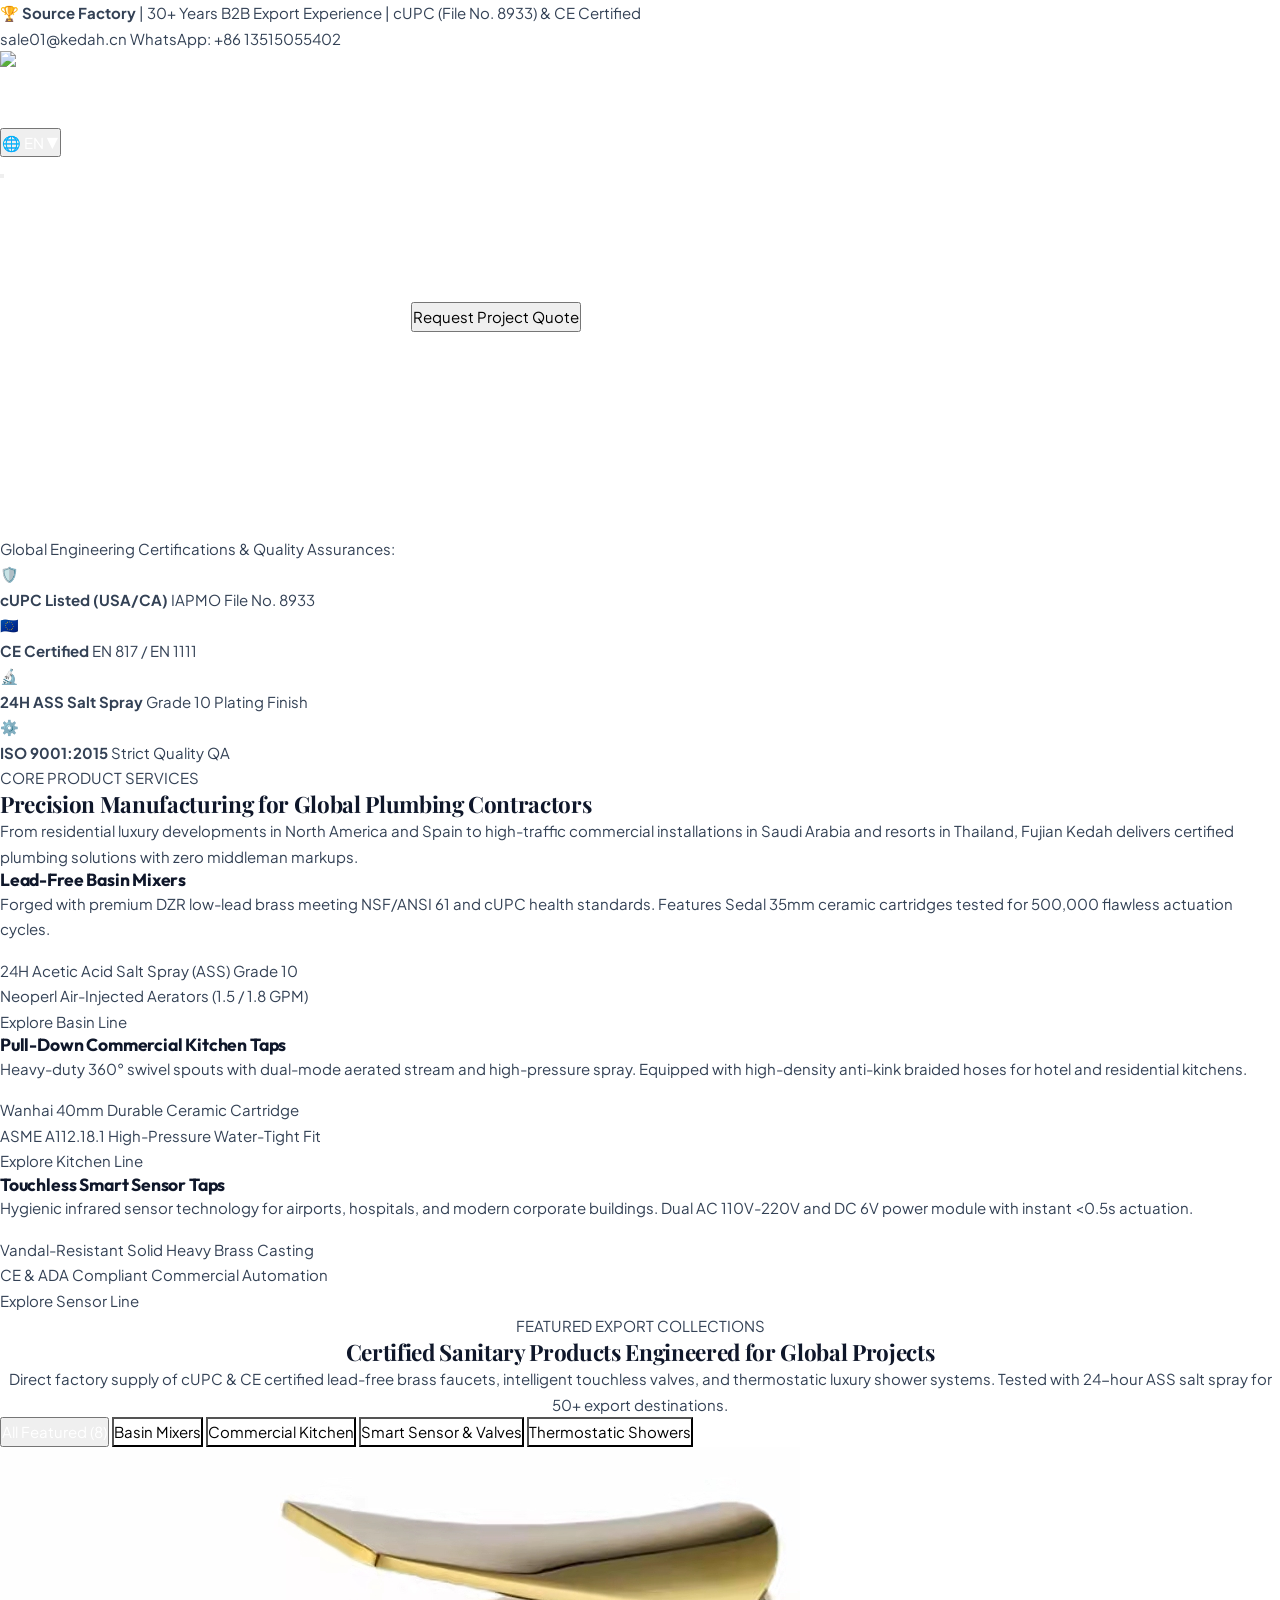
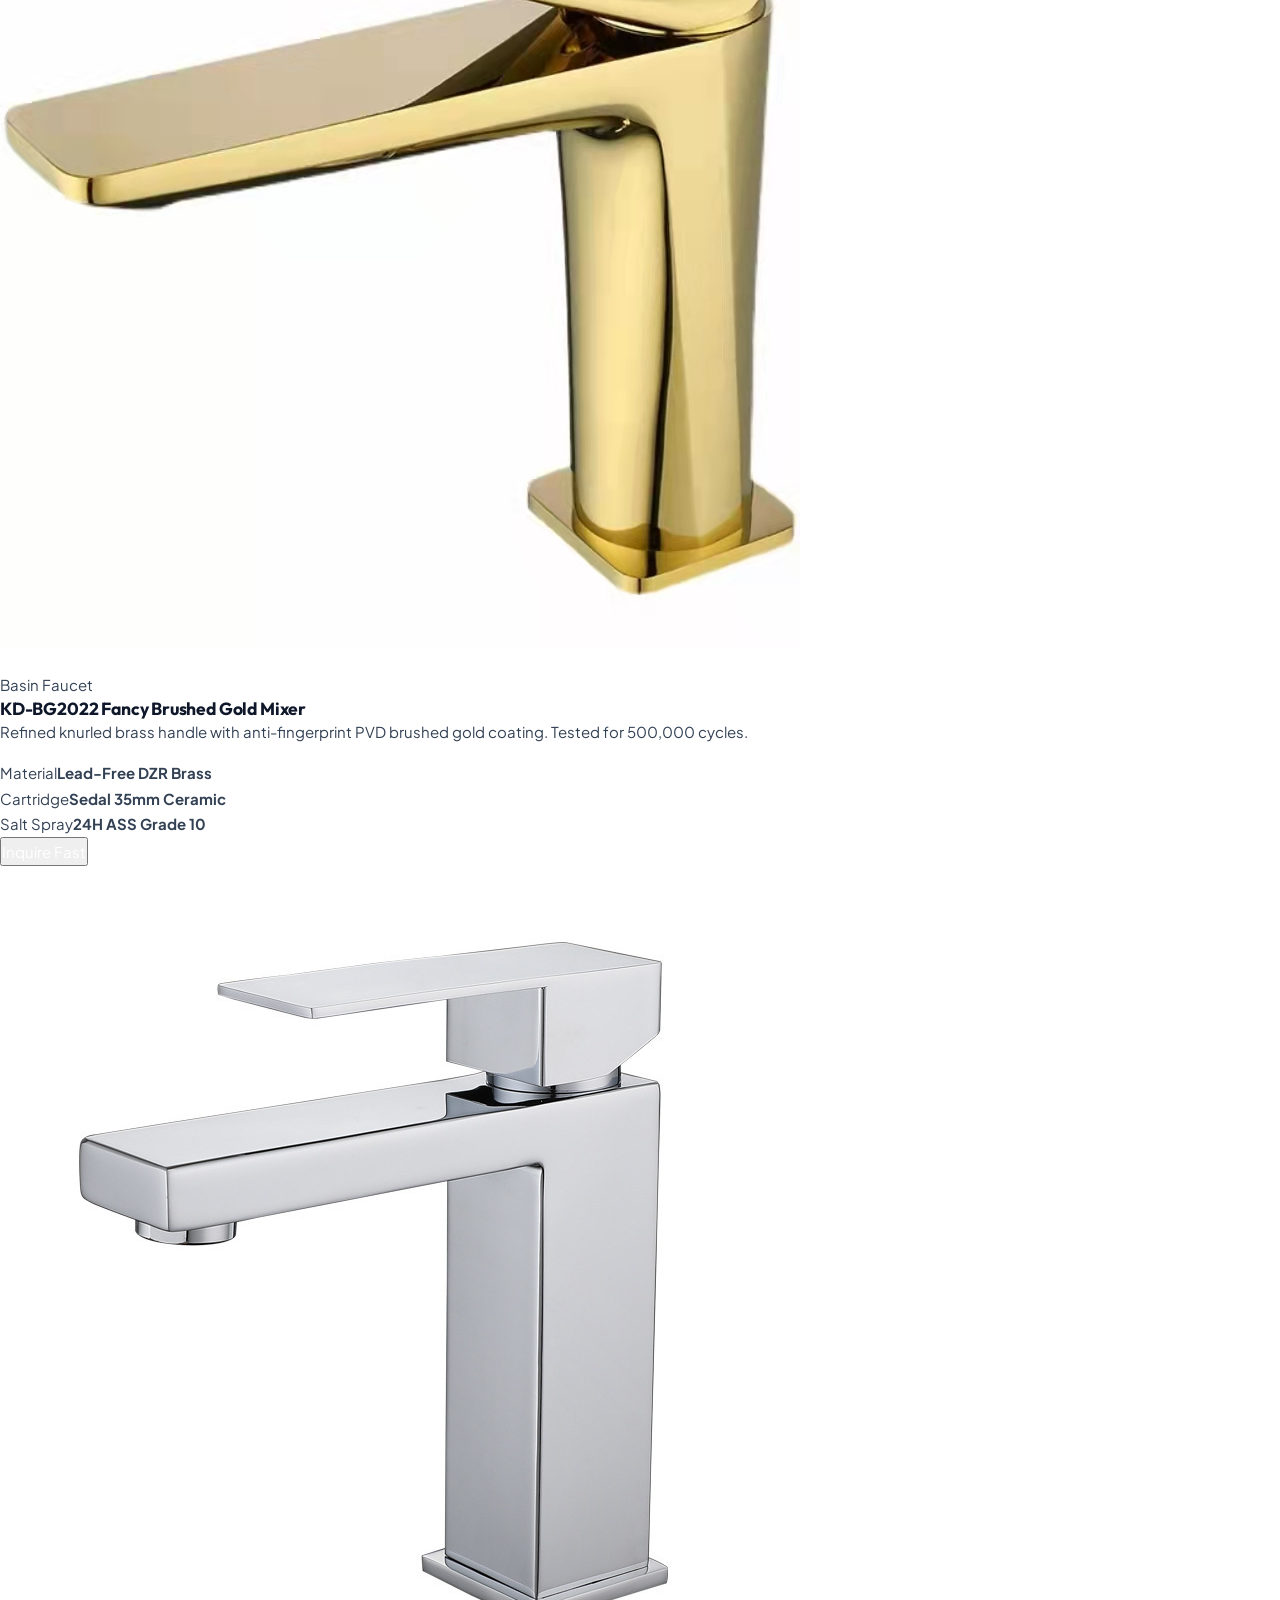
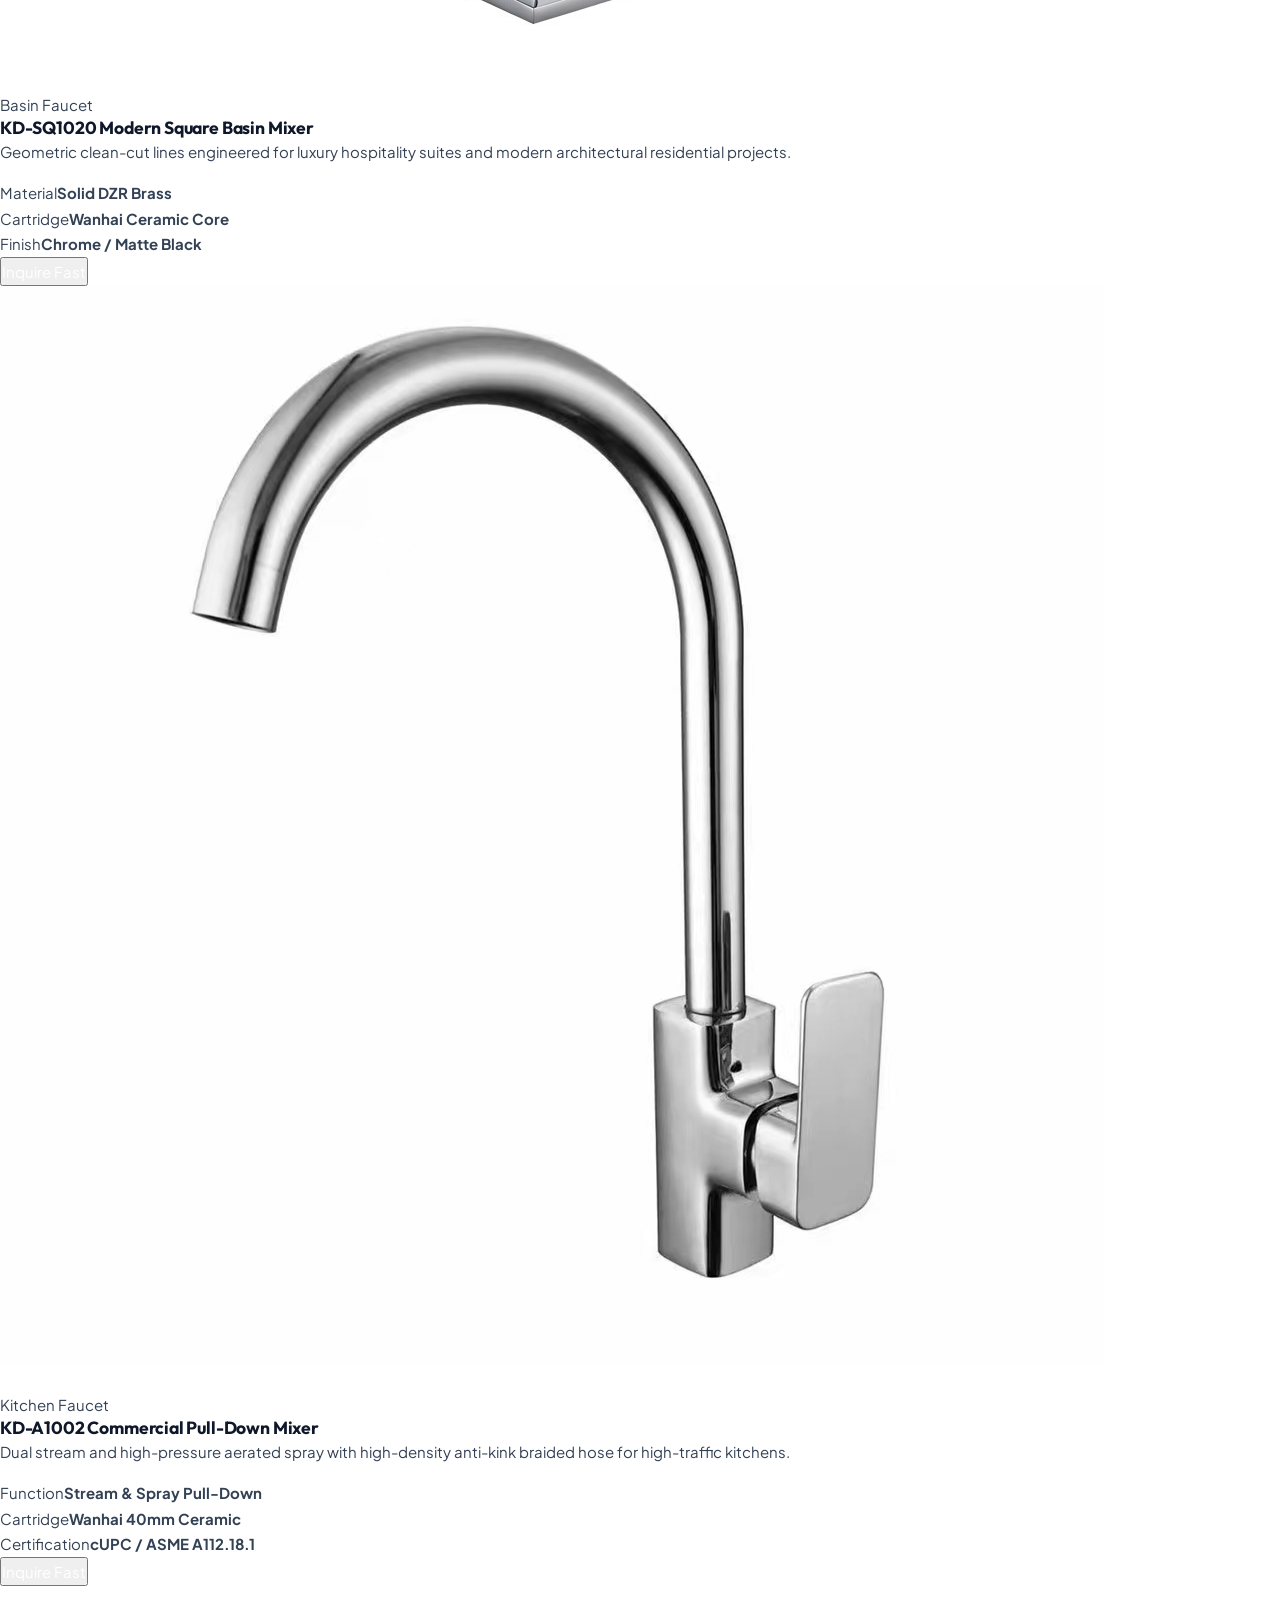
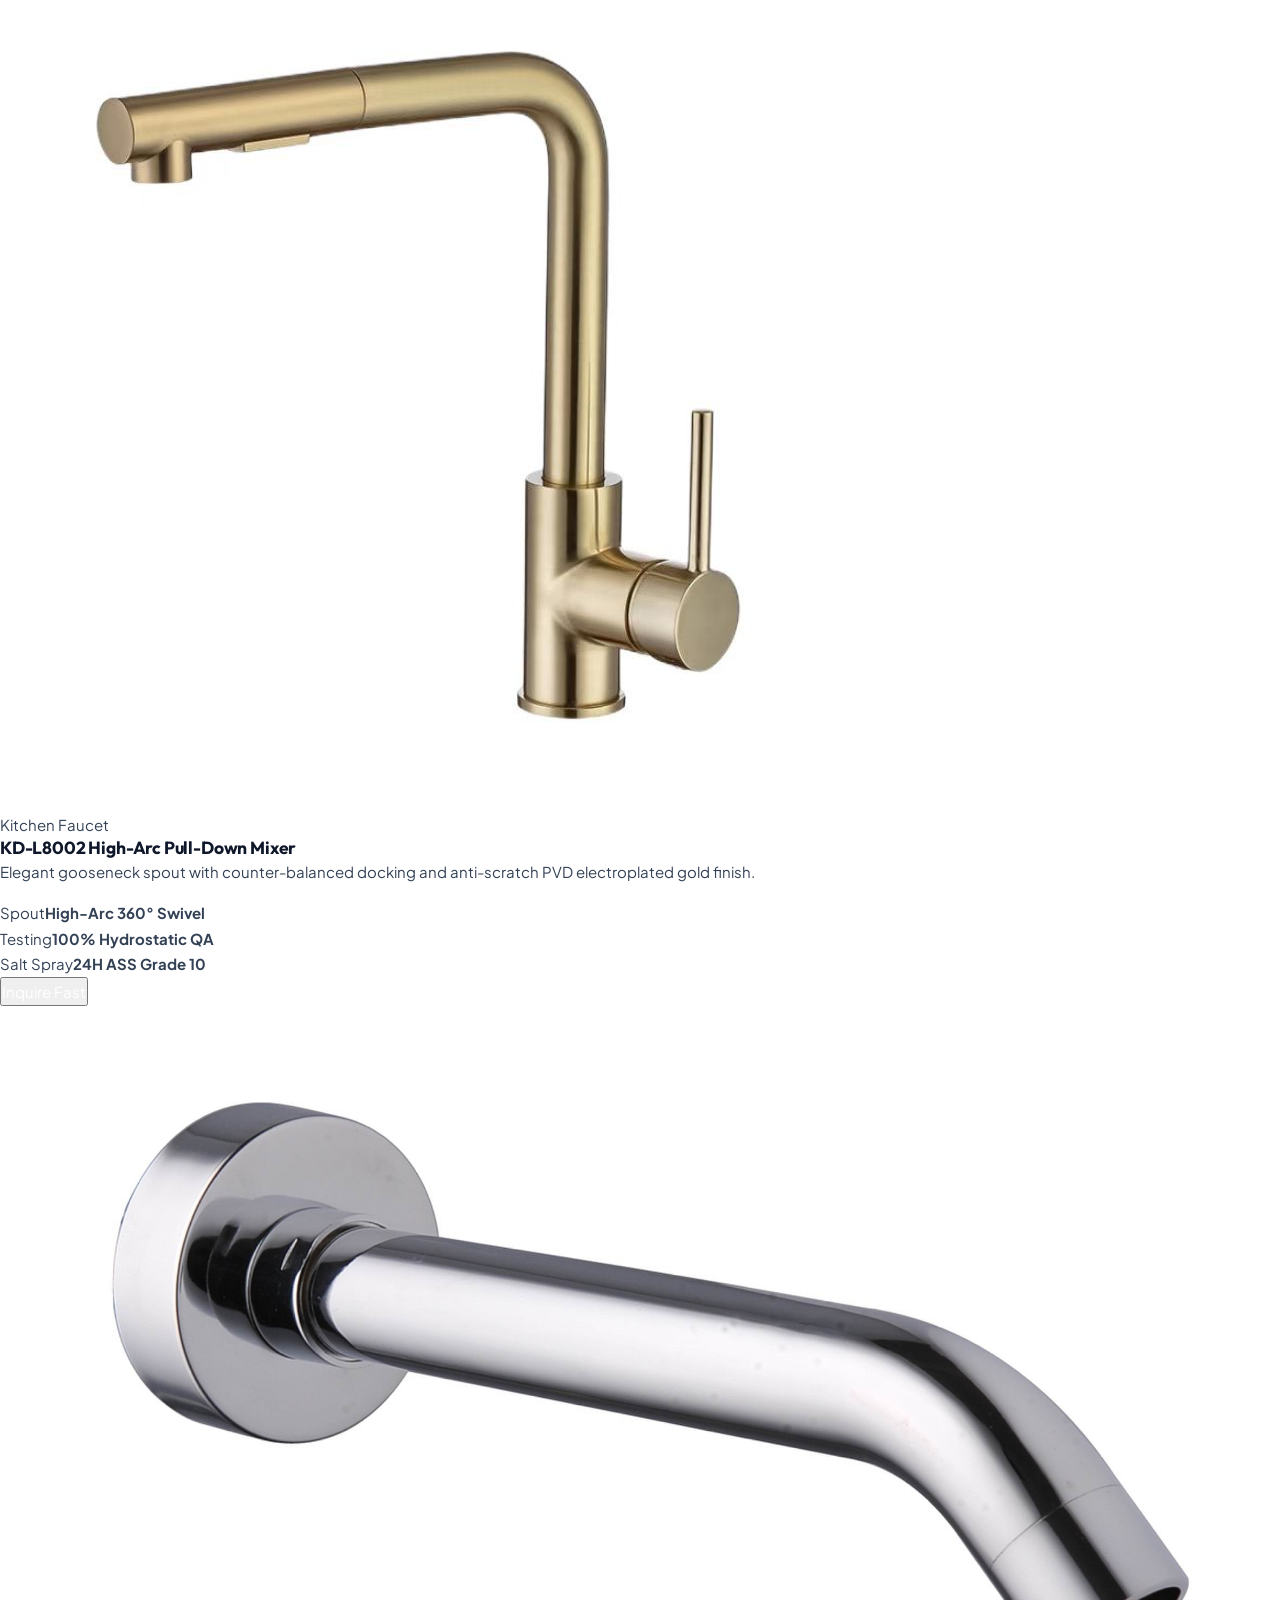
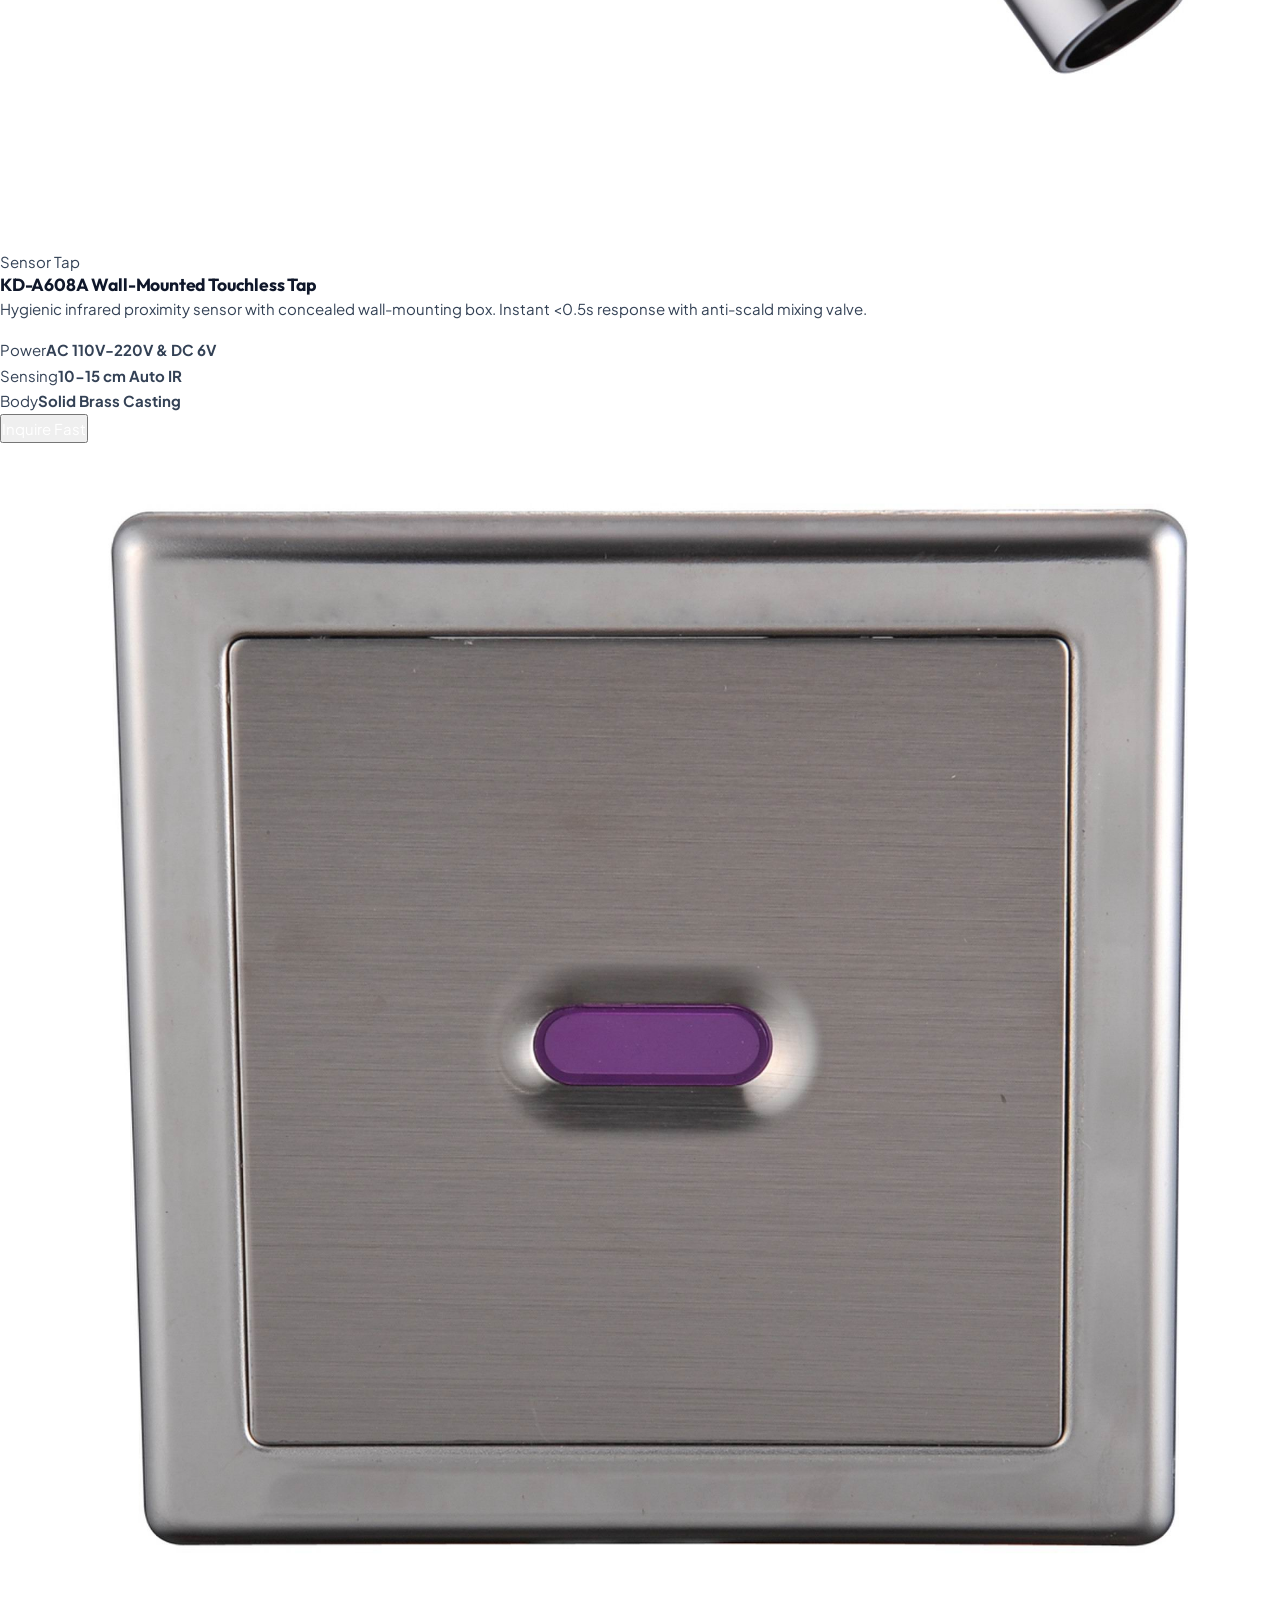
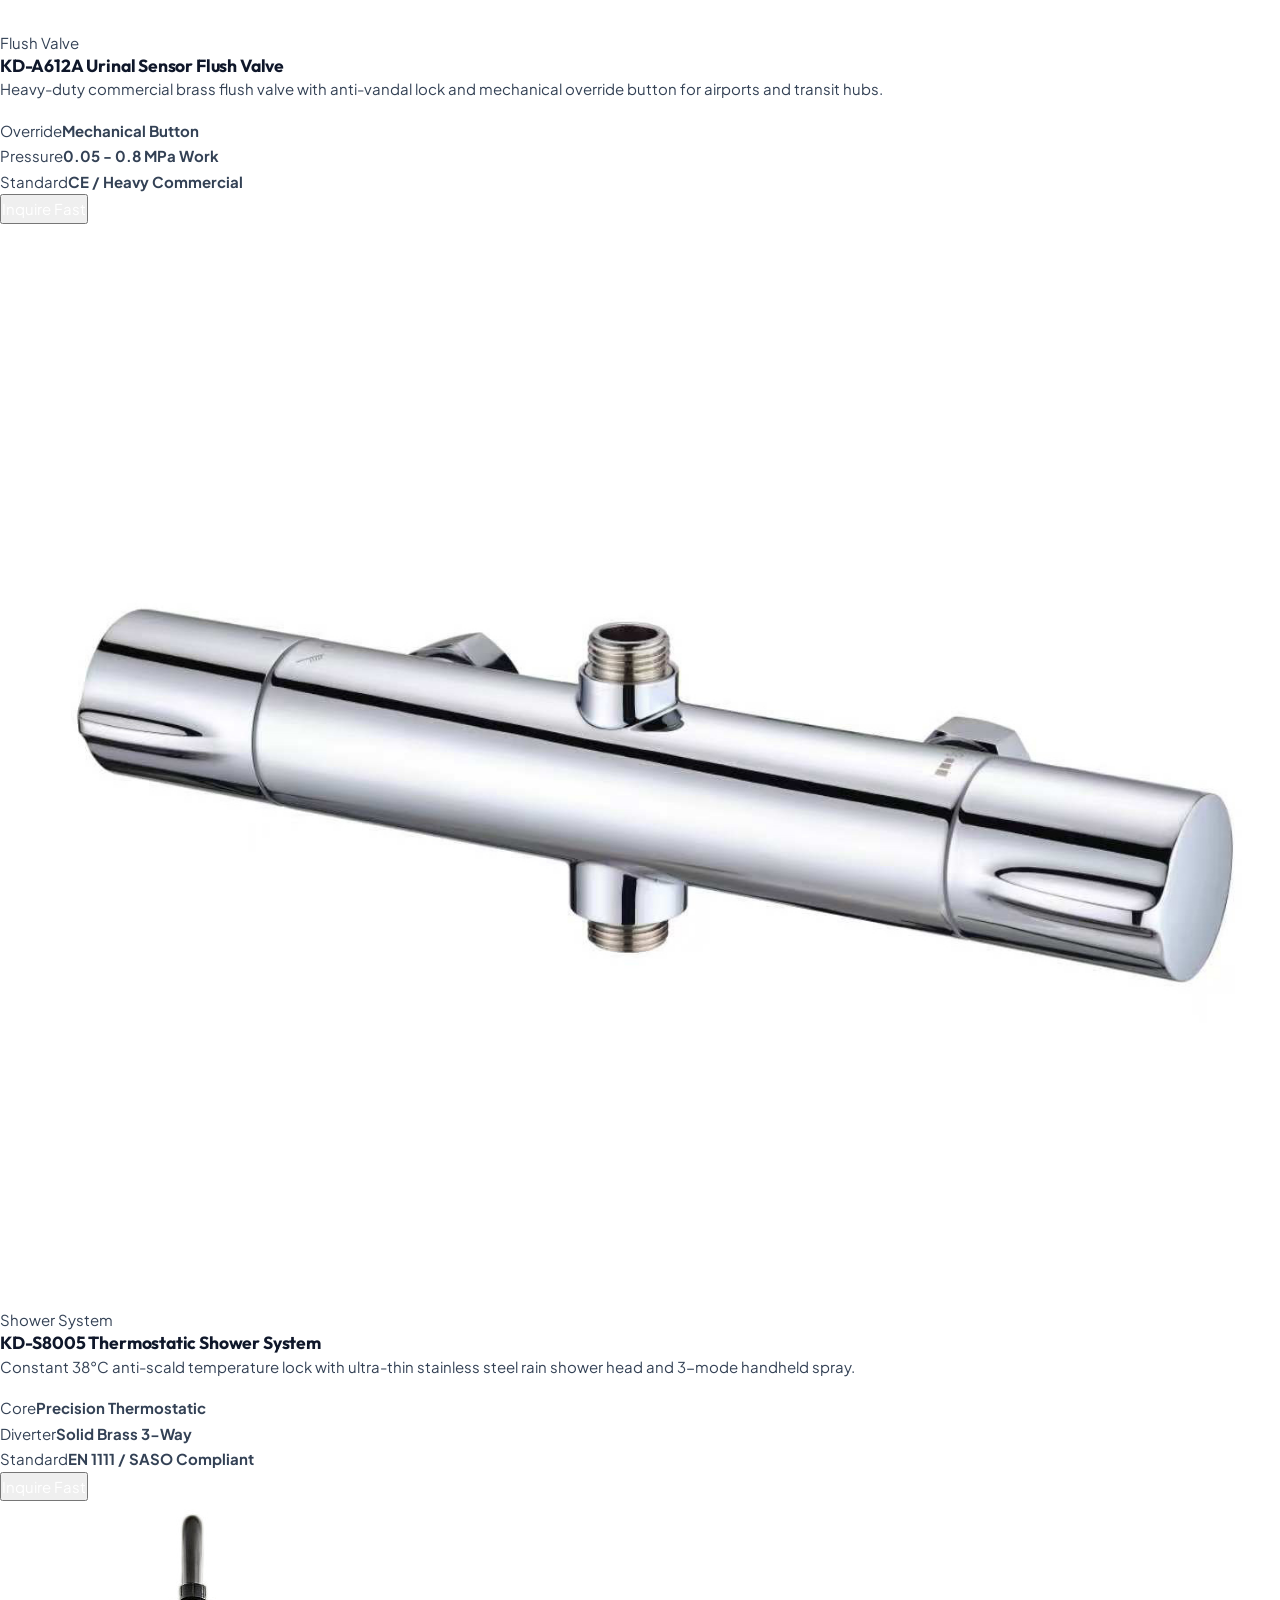
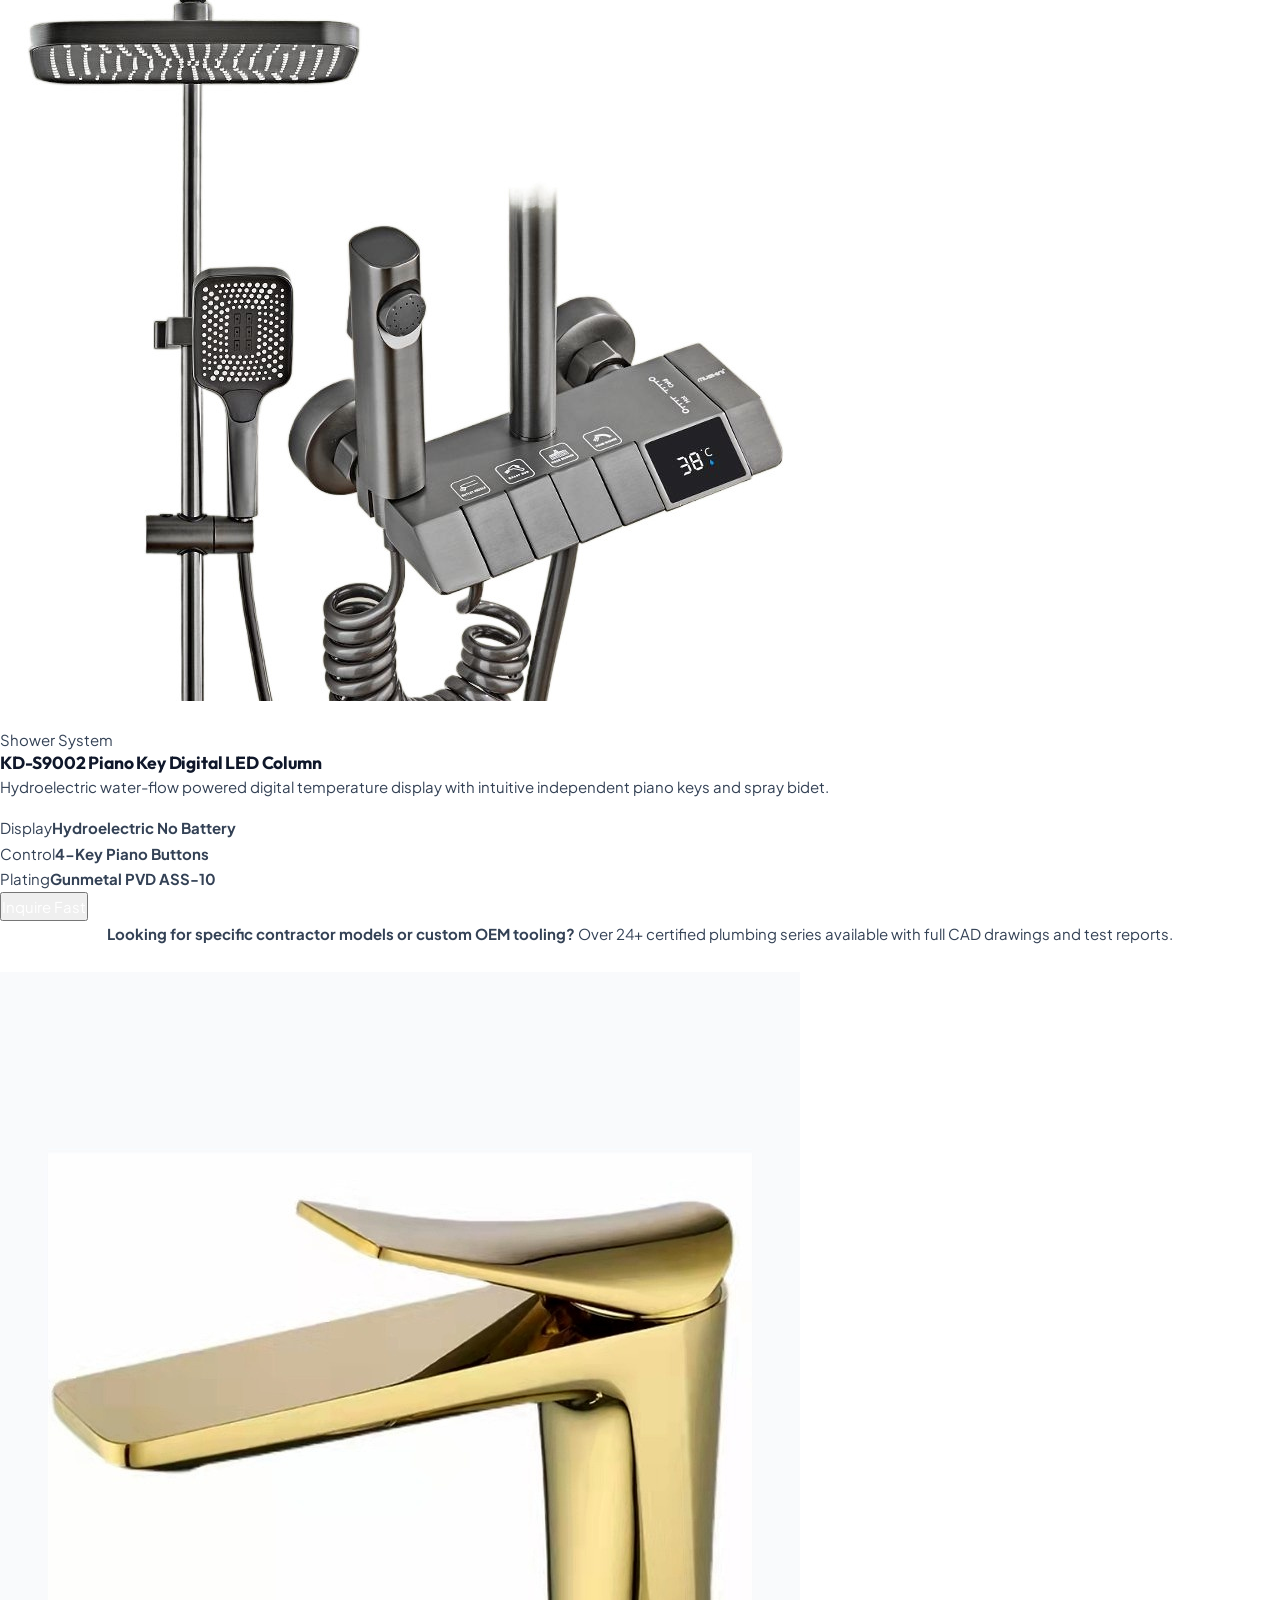
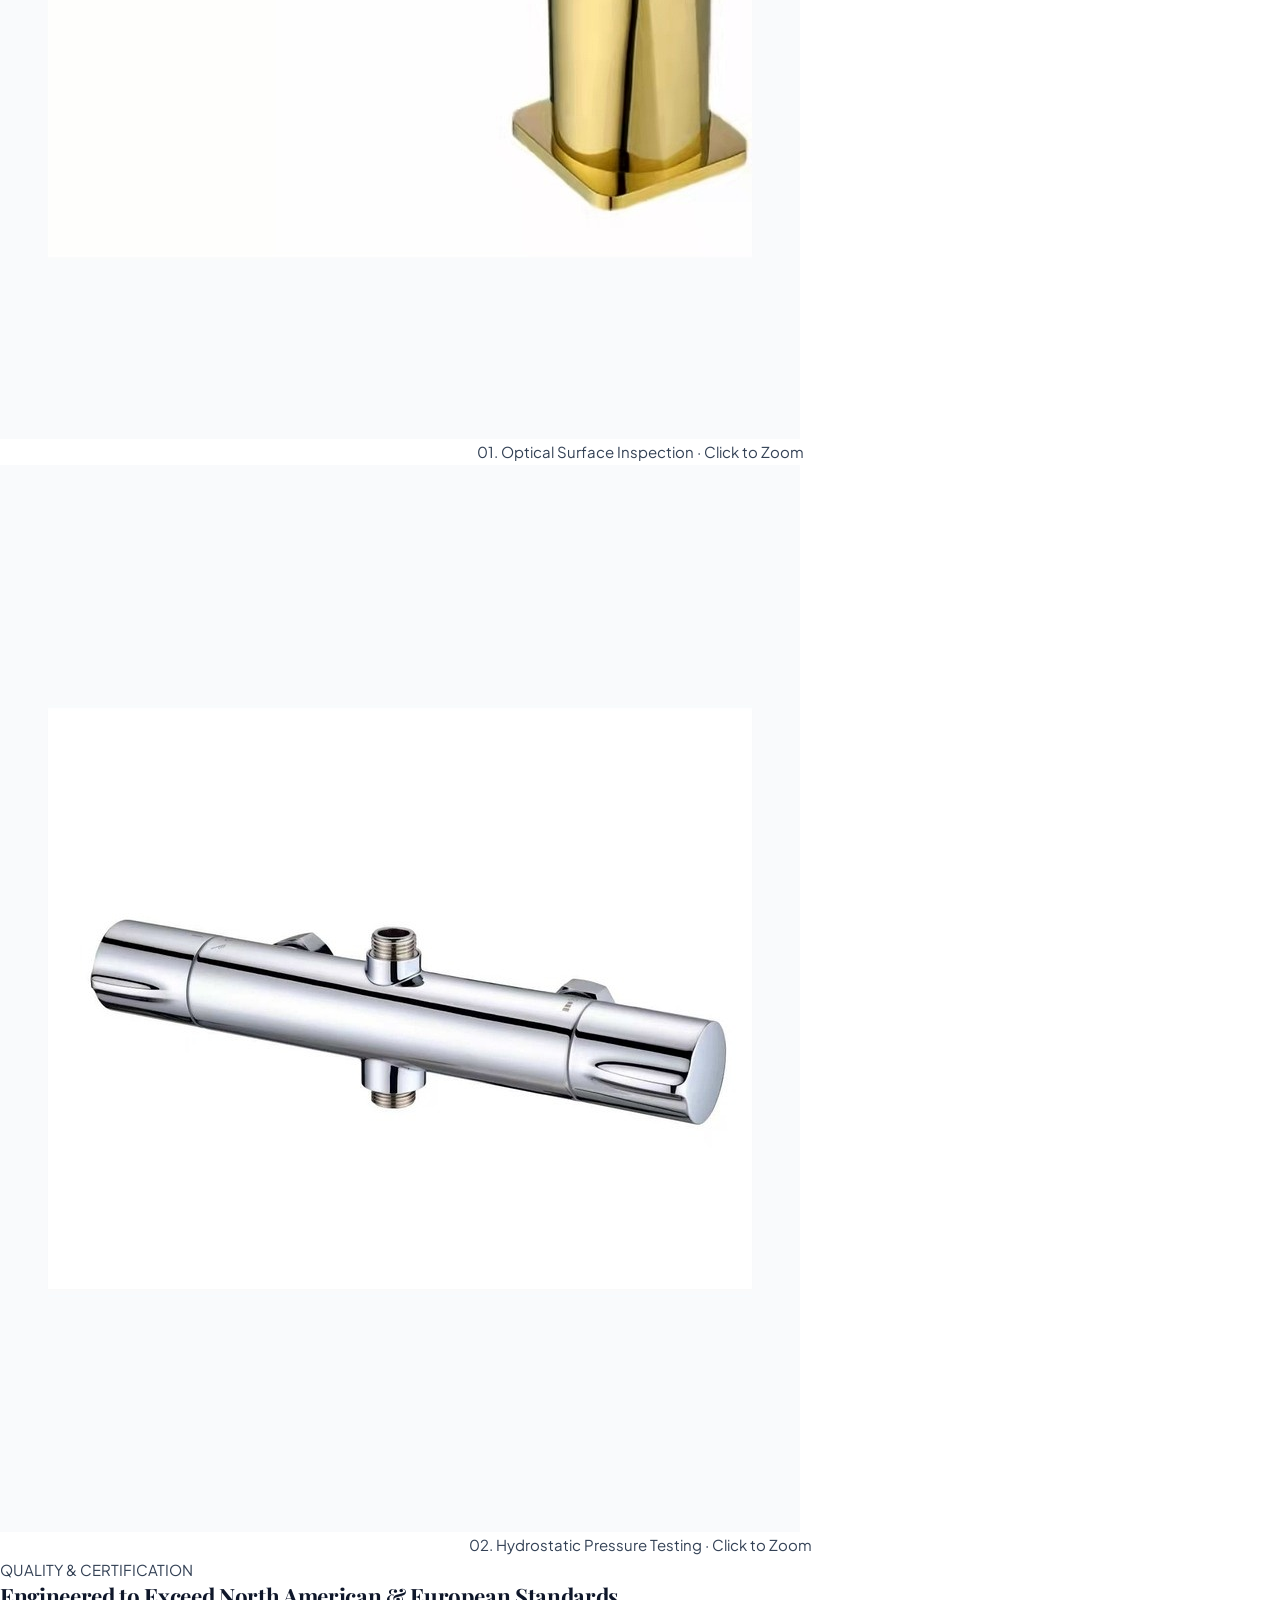
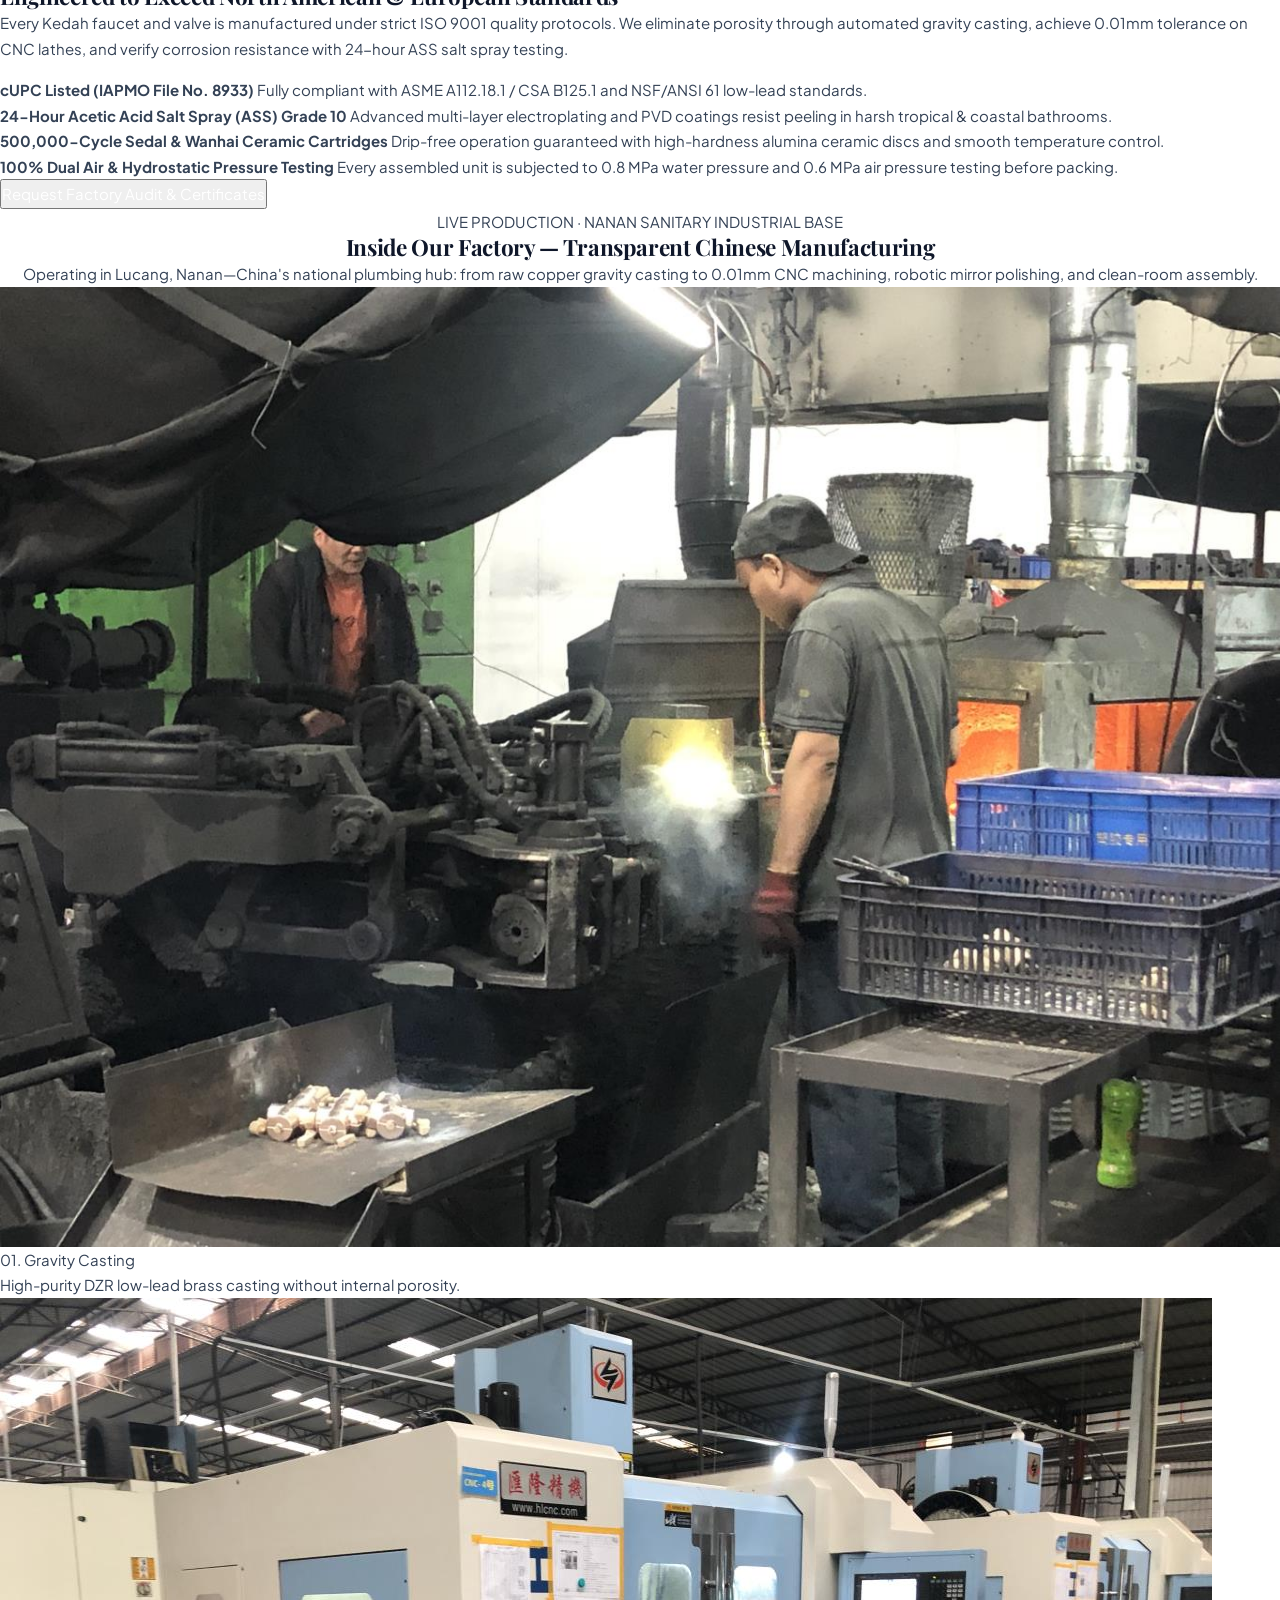
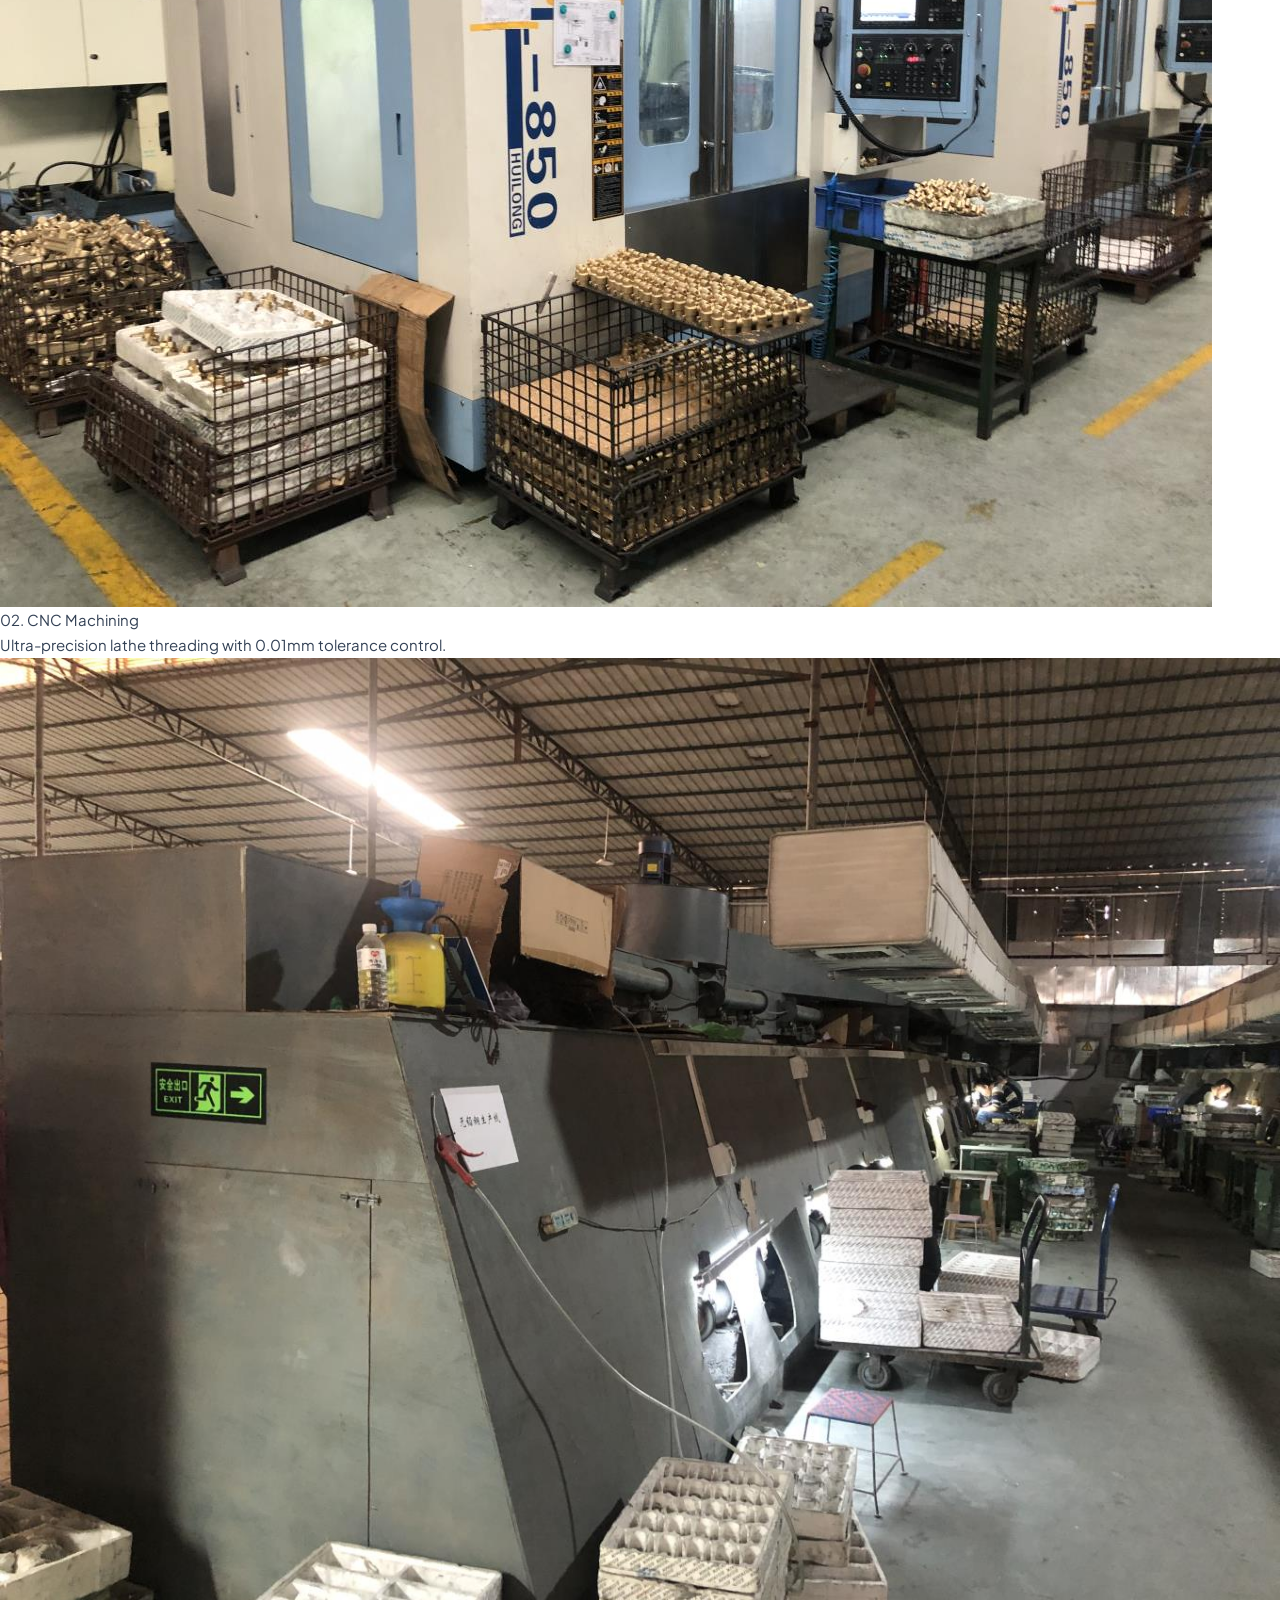
==== index.html @ 1440aaed "Recreate landing page layout with Tailwind CSS, Iconify icons, Playfair Display typography, staggere" ====
<!DOCTYPE html>
<html lang="en" dir="ltr" class="scroll-smooth">
<head>
  <meta charset="UTF-8">
  <meta name="viewport" content="width=device-width, initial-scale=1.0">
  <title>Fujian Kedah Kitchen & Bath Co., Ltd. | Lead-Free Brass Faucets & Commercial Plumbing Manufacturer</title>
  <meta name="description" content="Fujian Kedah Kitchen & Bath Co., Ltd. (kedahkb.com) is a premier OEM/ODM manufacturer of cUPC & CE certified lead-free brass faucets, intelligent sensor taps, and luxury shower systems. 30+ years engineering experience, 24h ASS salt spray resistance.">
  <meta name="keywords" content="Kedah Kitchen & Bath, brass faucets manufacturer, cUPC certified faucet, lead free basin faucet, sensor faucet supplier, shower system OEM, Fujian plumbing factory, commercial sanitary ware exporter">
  
  <!-- Search Engine Robots Directive for Google & Global Crawlers -->
  <meta name="robots" content="index, follow, max-image-preview:large, max-snippet:-1, max-video-preview:-1">
  <meta name="googlebot" content="index, follow, max-snippet:-1, max-image-preview:large">
  <link rel="canonical" href="https://kedahkb.com/index.html">
  
  <!-- Google Fonts: Playfair Display (Serif) & Plus Jakarta Sans (Sans) -->
  <link rel="preconnect" href="https://fonts.googleapis.com">
  <link rel="preconnect" href="https://fonts.gstatic.com" crossorigin>
  <link href="https://fonts.googleapis.com/css2?family=Playfair+Display:ital,wght@0,500;0,600;0,700;0,800;1,400;1,600;1,700&family=Plus+Jakarta+Sans:wght@300;400;500;600;700;800&family=JetBrains+Mono:wght@400;600;700&display=swap" rel="stylesheet">
  
  <!-- Favicon Icons -->
  <link rel="icon" type="image/x-icon" href="favicon.ico">
  <link rel="icon" type="image/png" href="favicon.png">
  <link rel="apple-touch-icon" href="favicon.png">

  <!-- Open Graph / Social Sharing Meta -->
  <meta property="og:site_name" content="Fujian Kedah Kitchen &amp; Bath Co., Ltd.">
  <meta property="og:type" content="website">
  <meta property="og:url" content="https://kedahkb.com/">
  <meta property="og:title" content="Fujian Kedah Kitchen &amp; Bath Co., Ltd. | cUPC Certified Plumbing Manufacturer">
  <meta property="og:description" content="30+ Years OEM/ODM Manufacturer of Lead-Free Brass Faucets, Intelligent Sensor Taps &amp; Luxury Shower Systems in Lucang, Nanan. cUPC File No. 8933, CE certified, 24h ASS salt spray resistance.">
  <meta property="og:image" content="https://kedahkb.com/assets/images/factory/office-showroom.png">

  <!-- Twitter Card Meta -->
  <meta name="twitter:card" content="summary_large_image">
  <meta name="twitter:url" content="https://kedahkb.com/">
  <meta name="twitter:title" content="Fujian Kedah Kitchen &amp; Bath Co., Ltd. | cUPC Certified Plumbing Manufacturer">
  <meta name="twitter:description" content="30+ Years OEM/ODM Manufacturer of Lead-Free Brass Faucets, Intelligent Sensor Taps &amp; Luxury Shower Systems in Lucang, Nanan. cUPC File No. 8933, CE certified, 24h ASS salt spray resistance.">
  <meta name="twitter:image" content="https://kedahkb.com/assets/images/factory/office-showroom.png">

  <!-- Analytics: GTAG (G-2M6V79H761) -->
  <script async src="https://www.googletagmanager.com/gtag/js?id=G-2M6V79H761"></script>
  <script>
    window.dataLayer = window.dataLayer || [];
    function gtag(){dataLayer.push(arguments);}
    gtag('js', new Date());
    gtag('config', 'G-2M6V79H761');
  </script>

  <!-- Tailwind CSS via CDN -->
  <script src="https://cdn.tailwindcss.com"></script>
  <script>
    tailwind.config = {
      theme: {
        extend: {
          fontFamily: {
            sans: ['Plus Jakarta Sans', 'system-ui', 'sans-serif'],
            serif: ['Playfair Display', 'Georgia', 'serif'],
            mono: ['JetBrains Mono', 'monospace'],
          },
          colors: {
            emerald: {
              300: '#6ee7b7',
              400: '#34d399',
              500: '#10b981',
              600: '#059669',
            }
          }
        }
      }
    }
  </script>

  <!-- Iconify CDN -->
  <script src="https://code.iconify.design/iconify-icon/1.0.7/iconify-icon.min.js"></script>

  <!-- Kedah Core System Stylesheet (Modal, Lightbox, RTL & Utilities) -->
  <link rel="stylesheet" href="assets/css/styles.css">

  <!-- Geotargeting & Regional Entity Tags (GEO & Local SEO) -->
  <meta name="geo.region" content="CN-FJ">
  <meta name="geo.placename" content="Nanan, Quanzhou, Fujian">
  <meta name="geo.position" content="24.9608;118.3847">
  <meta name="ICBM" content="24.9608, 118.3847">

  <!-- Comprehensive JSON-LD Structured Data: Organization, Manufacturer, ItemList & FAQPage (GEO Optimized) -->
  <script type="application/ld+json">
  {
    "@context": "https://schema.org",
    "@graph": [
      {
        "@type": ["Organization", "Manufacturer"],
        "@id": "https://kedahkb.com/#organization",
        "name": "Fujian Kedah Kitchen & Bath Co., Ltd.",
        "alternateName": ["Kedah Plumbing", "Kedah Sanitary Ware", "福建科迪厨卫有限公司"],
        "url": "https://kedahkb.com/",
        "logo": "https://kedahkb.com/assets/images/logo/kedah-logo.jpg",
        "image": "https://kedahkb.com/assets/images/factory/office-showroom.png",
        "description": "Premier Chinese source manufacturer of lead-free brass faucets, intelligent touchless sensor plumbing fixtures, and thermostatic luxury shower systems with IAPMO cUPC (File No. 8933), CE, and ISO 9001 certifications.",
        "foundingDate": "1994",
        "telephone": "+86 13515055402",
        "email": "sale01@kedah.cn",
        "address": {
          "@type": "PostalAddress",
          "streetAddress": "Plumbing Industrial Area, Lucang Town",
          "addressLocality": "Nanan City",
          "addressRegion": "Fujian Province",
          "postalCode": "362304",
          "addressCountry": "CN"
        },
        "sameAs": [
          "https://kedahkb.com/",
          "https://www.facebook.com/share/r/1EBMTs3Uxc/"
        ],
        "knowsAbout": [
          "cUPC Certified Lead-Free Faucets",
          "ASME A112.18.1 / CSA B125.1 Compliance",
          "NSF/ANSI 61 Potable Water Faucets",
          "24-Hour Acetic Acid Salt Spray (ASS) Testing",
          "Sedal Ceramic Cartridges 500,000 Cycles",
          "OEM/ODM Sanitary Ware Manufacturing",
          "Commercial Touchless Sensor Taps and Flush Valves"
        ],
        "areaServed": ["US", "CA", "ES", "SA", "TH", "CO", "AE", "MX"]
      },
      {
        "@type": "WebSite",
        "@id": "https://kedahkb.com/#website",
        "url": "https://kedahkb.com/",
        "name": "Fujian Kedah Kitchen & Bath",
        "publisher": { "@id": "https://kedahkb.com/#organization" }
      },
      {
        "@type": "ItemList",
        "name": "Featured Export Sanitary Collections",
        "itemListElement": [
          {
            "@type": "ListItem",
            "position": 1,
            "name": "KD-BG2022 Fancy Brushed Gold Basin Mixer",
            "description": "cUPC certified lead-free DZR brass basin faucet with Sedal 35mm ceramic core and 24H ASS Grade 10 finish."
          },
          {
            "@type": "ListItem",
            "position": 2,
            "name": "KD-A1002 Commercial Pull-Down Kitchen Mixer",
            "description": "360-degree swivel pull-down kitchen faucet with dual spray modes and anti-kink braided hose."
          },
          {
            "@type": "ListItem",
            "position": 3,
            "name": "KD-A608A Wall-Mounted Touchless Sensor Tap",
            "description": "Hygienic infrared automatic basin faucet with dual AC/DC power module and ADA compliance."
          },
          {
            "@type": "ListItem",
            "position": 4,
            "name": "KD-S8005 Thermostatic Rainfall Luxury Shower System",
            "description": "Constant 38°C anti-scald thermostatic valve shower set with 300mm ultra-thin rain head."
          }
        ]
      },
      {
        "@type": "FAQPage",
        "@id": "https://kedahkb.com/#faq",
        "mainEntity": [
          {
            "@type": "Question",
            "name": "Does Fujian Kedah hold verified cUPC certification for North America?",
            "acceptedAnswer": {
              "@type": "Answer",
              "text": "Yes. Fujian Kedah Kitchen & Bath holds official IAPMO cUPC listing under File No. 8933, strictly complying with ASME A112.18.1 / CSA B125.1 and NSF/ANSI 61 low-lead drinking water standards for the United States and Canada."
            }
          },
          {
            "@type": "Question",
            "name": "What is Kedah's plating corrosion resistance standard?",
            "acceptedAnswer": {
              "@type": "Answer",
              "text": "All Kedah electroplated and PVD finishes pass the 24-Hour Acetic Acid Salt Spray (ASS) test achieving a Grade 10 rating, which provides superior resistance to peeling and pitting in coastal and tropical climates."
            }
          },
          {
            "@type": "Question",
            "name": "What is the minimum order quantity (MOQ) for custom OEM orders?",
            "acceptedAnswer": {
              "@type": "Answer",
              "text": "Our typical trial MOQ is 100 to 300 pieces per model. We provide free 2D/3D CAD technical drawings, laser logo customization, and bespoke packaging for engineering contractors."
            }
          },
          {
            "@type": "Question",
            "name": "Where is Fujian Kedah's factory located in China?",
            "acceptedAnswer": {
              "@type": "Answer",
              "text": "Our 50,000+ sqm manufacturing facility is located in Lucang Town, Nanan City, Fujian Province, China — widely recognized as China's national sanitary hardware production capital."
            }
          }
        ]
      }
    ]
  }
  </script>
  <!-- Inline Instant Multi-Language Engine (Immune to Browser Cache) -->
  <script>
    (function() {
      const i18n = {
  en: {
    'services.tag': "CORE PRODUCT SERVICES",
    'services.title': "Precision Manufacturing for Global Plumbing Contractors",
    'services.lead': "From residential luxury developments in North America and Spain to high-traffic commercial installations in Saudi Arabia and resorts in Thailand, Fujian Kedah delivers certified plumbing solutions with zero middleman markups.",
    'products.tag': "FEATURED EXPORT COLLECTIONS",
    'products.title': "Certified Sanitary Products Engineered for Global Projects",
    'products.lead': "Direct factory supply of cUPC & CE certified lead-free brass faucets, intelligent touchless valves, and thermostatic luxury shower systems. Tested with 24-hour ASS salt spray for 50+ export destinations.",
    'showcase.tag': "QUALITY & CERTIFICATION",
    'showcase.title': "Engineered to Exceed North American & European Standards",
    'showcase.lead': "Every Kedah faucet and valve is manufactured under strict ISO 9001 quality protocols. We eliminate porosity through automated gravity casting, achieve 0.01mm tolerance on CNC lathes, and verify corrosion resistance with 24-hour ASS salt spray testing.",
    'factory.tag': "LIVE PRODUCTION · NANAN SANITARY BASE",
    'factory.title': "Inside Our Factory — Transparent Chinese Manufacturing",
    'factory.lead': "Operating in Lucang, Nanan—China national plumbing hub: from raw copper gravity casting to 0.01mm CNC machining, robotic mirror polishing, and clean-room assembly.",
    'pricing.tag': "DIRECT FACTORY PRICING",
    'pricing.title': "Indicative B2B Volume Pricing Tiers",
    'pricing.lead': "Transparent volume tiers for commercial contractors, plumbing distributors, and brand importers. Custom finishes, packaging, and branding available upon request.",
    'tour.tag': "GLOBAL TRADE EXPOS & PHYSICAL FOOTPRINT",
    'tour.title': "Canton Fair Track Record & Factory Presence",
    'tour.lead': "Take a look inside our 50,000+ sqm manufacturing facility in Lucang, Nanan and explore our long-standing Canton Fair exhibition presence meeting global engineering partners.",
    'contact.tag': "DIRECT FACTORY INQUIRY",
    'contact.title': "Request an Instant Engineering & Quotation Package",
    'contact.lead': "Direct communication with Fujian Kedah export engineering department. Technical feedback, CAD evaluations, and customized quotations within 24 hours.",
    'nav.home': 'Home',
    'nav.about': 'About Us',
    'nav.products': 'Products',
    'nav.oem': 'OEM / ODM',
    'nav.certs': 'Certifications',
    'nav.faq': 'FAQ',
    'nav.contact': 'Contact Us',
    'nav.rfq': 'Request a Quote',
    'hero.badge': 'Direct Source Manufacturer | North America & Global Engineering Ready',
    'hero.title': 'Precision Engineered Lead-Free Brass Faucets & Commercial Plumbing Solutions',
    'hero.subtitle': 'Over 30 years of OEM/ODM excellence for North American, European, Middle Eastern, and Southeast Asian sanitary engineering contractors. Compliant with cUPC File No. 8933, CE, and rigorous 24-Hour Acetic Acid Salt Spray (ASS) plating tests.',
    'hero.btn1': 'Request Project Quote',
    'hero.btn2': 'Explore Products',
    'trust.title': 'Global Engineering Certifications & Quality Assurances:',
    'rfq.title': 'Request an Instant B2B Factory Quote',
    'rfq.desc': 'Contact our export engineering team directly. We respond within 24 hours with FOB pricing, MOQ terms, and sample dispatch.',
    'form.name': 'Full Name / Contact Person *',
    'form.company': 'Company Name *',
    'form.email': 'Business Email *',
    'form.country': 'Target Country / Region *',
    'form.category': 'Product of Interest *',
    'form.message': 'Project Specifications / Required Quantities *',
    'form.privacy_note': 'Your information is confidential. We strictly protect your project privacy and intellectual property.',
    'about.badge': 'Corporate Profile & Manufacturing Strength',
    'about.page_title': 'About Fujian Kedah Kitchen & Bath Co., Ltd.',
    'about.page_subtitle': '30+ Years of Manufacturing Excellence in Certified Lead-Free Brass Plumbing & Sanitary Fixtures',
    'about.story_tag': 'Our Heritage & Capability',
    'about.story_title': 'A Proven Global Partner in Commercial & Residential Sanitary Hardware',
    'certs.tag': 'Compliance & Testing',
    'certs.title': 'International Quality Certifications & Approvals',
    'certs.desc': 'Our plumbing hardware is engineered and rigorously lab-tested to meet and exceed global municipal, commercial, and residential codes.',
    'oem.tag': 'Custom Manufacturing',
    'oem.title': 'Complete OEM & ODM Turnkey Solutions',
    'oem.desc': 'From proprietary 3D CAD modeling and custom mold tooling to laser engraving and tailored packaging.',
    'exhibitions.tag': 'Global Trade Footprint',
    'exhibitions.title': 'Meeting Global Plumbing Contractors Face-to-Face',
    'exhibitions.desc': 'Fujian Kedah is a continuous exhibitor at major global trade fairs including the Canton Fair, KBIS, and The Big 5 Dubai.',
    'footer.desc': 'Fujian Kedah Kitchen & Bath Co., Ltd. (kedahkb.com) is a professional Chinese source manufacturer of lead-free brass faucets, smart sensor plumbing fixtures, and luxury shower systems.',
    'footer.product_lines': 'Services & Collections',
    'footer.quick_links': 'Company Heritage',
    'footer.contact_info': 'Connect with Factory',
    'toastSent': 'Thank you! Your inquiry has been sent to sale01@kedah.cn. Our export team will respond within 24 hours.',
    'rightsReserved': 'All Rights Reserved.'
  },
  es: {
    'services.tag': "SERVICIOS Y PRODUCTOS PRINCIPALES",
    'services.title': "Fabricación de Precisión para Contratistas Globales",
    'services.lead': "Desde desarrollos residenciales de lujo en Norteamérica y España hasta instalaciones comerciales en Arabia Saudita y resorts en Tailandia.",
    'products.tag': "COLECCIÓN EXCLUSIVA DE EXPORTACIÓN",
    'products.title': "Productos Sanitarios Certificados para Proyectos Globales",
    'products.lead': "Suministro directo de fábrica de grifos de latón sin plomo certificados cUPC y CE, válvulas con sensor inteligente y duchas termostáticas.",
    'showcase.tag': "CALIDAD Y CERTIFICACIÓN",
    'showcase.title': "Diseñado para Superar los Estándares Norteamericanos y Europeos",
    'showcase.lead': "Cada grifo y válvula Kedah se fabrica bajo estrictos protocolos ISO 9001 con pruebas de niebla salina ASS de 24 horas.",
    'factory.tag': "PRODUCCIÓN EN VIVO · BASE INDUSTRIAL NANAN",
    'factory.title': "Dentro de Nuestra Fábrica: Fabricación China Transparente",
    'factory.lead': "Operando en Lucang, Nanan: desde fundición por gravedad de latón hasta mecanizado CNC de 0.01 mm y pulido robótico.",
    'pricing.tag': "PRECIOS DIRECTOS DE FÁBRICA",
    'pricing.title': "Niveles de Precios por Volumen B2B",
    'pricing.lead': "Precios transparentes por volumen para contratistas comerciales y distribuidores de fontanería en todo el mundo.",
    'tour.tag': "FERIAS MUNDIALES Y FÁBRICA",
    'tour.title': "Historial en la Feria de Cantón y Presencia de Fábrica",
    'tour.lead': "Conozca nuestras instalaciones de más de 50,000 m² en Nanan y nuestra trayectoria continua en la Feria de Cantón.",
    'contact.tag': "CONSULTA DIRECTA DE FÁBRICA",
    'contact.title': "Solicite un Paquete de Cotización e Ingeniería Inmediato",
    'contact.lead': "Comunicación directa con el departamento de exportación. Respuesta técnica y cotizaciones personalizadas en 24 horas.",
    'nav.home': 'Inicio',
    'nav.about': 'Nosotros',
    'nav.products': 'Productos',
    'nav.oem': 'OEM / ODM',
    'nav.certs': 'Certificaciones',
    'nav.faq': 'Preguntas Frecuentes',
    'nav.contact': 'Contacto',
    'nav.rfq': 'Solicitar Cotización',
    'hero.badge': 'Fabricante Certificado cUPC / CE / ISO9001',
    'hero.title': 'Soluciones de Grifería y Sanitarios de Alta Precisión Sin Plomo',
    'hero.subtitle': 'Más de 30 años de excelencia OEM/ODM para contratistas de ingeniería sanitaria en Norteamérica, Europa, Oriente Medio y Sudeste Asiático. Cumple con cUPC No. 8933, CE y pruebas ASS de 24 horas.',
    'hero.btn1': 'Cotizar OEM/ODM',
    'hero.btn2': 'Ver Catálogo',
    'trust.title': 'Certificaciones y Garantías de Calidad Global:',
    'rfq.title': 'Solicitar Cotización Directa de Fábrica',
    'rfq.desc': 'Respuesta técnica en 24 horas y despacho de muestras para importadores y proyectos.',
    'form.name': 'Nombre Completo / Contacto *',
    'form.company': 'Nombre de la Empresa *',
    'form.email': 'Correo Corporativo *',
    'form.country': 'País / Región de Destino *',
    'form.category': 'Producto de Interés *',
    'form.message': 'Especificaciones del Proyecto / Cantidades *',
    'form.privacy_note': 'Su información es confidencial. Protegemos estrictamente su privacidad y propiedad intelectual.',
    'about.badge': 'Perfil Corporativo y Capacidad de Fabricación',
    'about.page_title': 'Acerca de Fujian Kedah Kitchen & Bath Co., Ltd.',
    'about.page_subtitle': 'Más de 30 años de excelencia en grifería de latón sin plomo y accesorios sanitarios certificados',
    'about.story_tag': 'Nuestra Trayectoria y Capacidad',
    'about.story_title': 'Un Socio Global Confiable en Grifería Comercial y Residencial',
    'certs.tag': 'Cumplimiento y Ensayos',
    'certs.title': 'Certificaciones y Aprobaciones Internacionales',
    'certs.desc': 'Nuestra grifería está diseñada y probada en laboratorio para cumplir con los estándares globales más exigentes.',
    'oem.tag': 'Fabricación a Medida',
    'oem.title': 'Soluciones Integrales OEM y ODM',
    'oem.desc': 'Desde modelado 3D CAD y moldes personalizados hasta grabado láser y embalaje a medida.',
    'exhibitions.tag': 'Presencia en Ferias Mundiales',
    'exhibitions.title': 'Encuentros Cara a Cara con Contratistas Globales',
    'exhibitions.desc': 'Fujian Kedah expone continuamente en ferias mundiales como la Feria de Cantón, KBIS y The Big 5 Dubai.',
    'footer.desc': 'Fujian Kedah Kitchen & Bath Co., Ltd. (kedahkb.com) es un fabricante directo especializado en grifos sin plomo, grifería con sensor y duchas.',
    'footer.product_lines': 'Líneas de Productos',
    'footer.quick_links': 'Navegación Rápida',
    'footer.contact_info': 'Contacto de Fábrica',
    'toastSent': '¡Gracias! Su consulta ha sido enviada a sale01@kedah.cn. Nos comunicaremos en 24 horas.',
    'rightsReserved': 'Todos los derechos reservados.'
  },
  th: {
    'services.tag': "บริการและผลิตภัณฑ์หลัก",
    'services.title': "การผลิตที่แม่นยำสำหรับผู้รับเหมาสุขภัณฑ์ทั่วโลก",
    'services.lead': "ตั้งแต่โครงการที่อยู่อาศัยระดับหรูในอเมริกาเหนือและสเปน ไปจนถึงอาคารพาณิชย์ในซาอุดีอาระเบียและรีสอร์ทในไทย",
    'products.tag': "คอลเลกชันส่งออกยอดนิยม",
    'products.title': "ผลิตภัณฑ์สุขภัณฑ์ที่ได้รับการรับรองมาตรฐานสากลสำหรับโครงการทั่วโลก",
    'products.lead': "โรงงานจัดหาโดยตรงสำหรับก๊อกน้ำทองเหลืองไร้สารตะกั่วมาตรฐาน cUPC & CE วาล์วเซ็นเซอร์ และชุดฝักบัวเทอร์โมสแตท",
    'showcase.tag': "คุณภาพและการรับรองมาตรฐาน",
    'showcase.title': "ออกแบบเพื่อมาตรฐานที่เหนือกว่าอเมริกาเหนือและยุโรป",
    'showcase.lead': "ก๊อกน้ำและวาล์วทุกชิ้นผลิตภายใต้ระบบ ISO 9001 ผ่านการทดสอบกรดเกลือ 24 ชั่วโมง (ASS Grade 10)",
    'factory.tag': "การผลิตจริง · ฐานอุตสาหกรรมหนานอัน",
    'factory.title': "เยี่ยมชมโรงงานของเรา — ความโปร่งใสในการผลิตมาตรฐานจีนระดับพรีเมียม",
    'factory.lead': "ตั้งอยู่ในลู่ชาง หนานอัน: หล่อทองเหลืองไร้สารตะกั่ว กลึง CNC ความละเอียด 0.01 มม. และขัดเงาด้วยหุ่นยนต์",
    'pricing.tag': "ราคาตรงจากโรงงาน",
    'pricing.title': "ตารางราคาขายส่ง B2B ตามปริมาณการสั่งซื้อ",
    'pricing.lead': "ระดับราคาที่โปร่งใสสำหรับผู้รับเหมาโครงการและผู้จัดจำหน่ายอุปกรณ์สุขภัณฑ์ทั่วโลก",
    'tour.tag': "งานแสดงสินค้าระดับโลกและโรงงาน",
    'tour.title': "ประวัติการร่วมงานกวางเจาแฟร์และการเยี่ยมชมโรงงาน",
    'tour.lead': "ชมโรงงานขนาดกว่า 50,000 ตร.ม. ในหนานอัน และการพบปะลูกค้าในงานกวางเจาแฟร์อย่างต่อเนื่อง",
    'contact.tag': "ติดต่อโรงงานโดยตรง",
    'contact.title': "ขอรับเอกสารทางวิศวกรรมและใบเสนอราคาด่วนจากโรงงาน",
    'contact.lead': "ติดต่อทีมวิศวกรส่งออกโดยตรง ตอบกลับภายใน 24 ชั่วโมงพร้อมใบเสนอราคาและการประเมินแบบ",
    'nav.home': 'หน้าแรก',
    'nav.about': 'เกี่ยวกับเรา',
    'nav.products': 'สินค้าทั้งหมด',
    'nav.oem': 'รับผลิต OEM/ODM',
    'nav.certs': 'ใบรับรองมาตรฐาน',
    'nav.faq': 'คำถามที่พบบ่อย',
    'nav.contact': 'ติดต่อเรา',
    'nav.rfq': 'ขอใบเสนอราคา',
    'hero.badge': 'โรงงานมาตรฐานสากล cUPC / CE / ISO9001',
    'hero.title': 'ผู้ผลิตก๊อกน้ำทองเหลืองไร้สารตะกั่วและสุขภัณฑ์ระดับพรีเมียม',
    'hero.subtitle': 'ประสบการณ์กว่า 30 ปีในการผลิต OEM/ODM สำหรับโครงการสุขภัณฑ์ในอเมริกาเหนือ ยุโรป ตะวันออกกลาง และเอเชียตะวันออกเฉียงใต้ ผ่านการรับรอง cUPC หมายเลข 8933 และมาตรฐาน CE',
    'hero.btn1': 'ขอใบเสนอราคาโครงการ',
    'hero.btn2': 'ชมสินค้า',
    'trust.title': 'การรับรองมาตรฐานวิศวกรรมระดับสากล:',
    'rfq.title': 'ขอใบเสนอราคาตรงจากโรงงาน',
    'rfq.desc': 'ทีมวิศวกรพร้อมตอบกลับภายใน 24 ชั่วโมงพร้อมเงื่อนไข FOB และการส่งตัวอย่างด่วน',
    'form.name': 'ชื่อ-นามสกุล / ผู้ติดต่อ *',
    'form.company': 'ชื่อบริษัท *',
    'form.email': 'อีเมลธุรกิจ *',
    'form.country': 'ประเทศ / ภูมิภาคเป้าหมาย *',
    'form.category': 'หมวดหมู่สินค้าที่สนใจ *',
    'form.message': 'รายละเอียดโครงการ / จำนวนที่ต้องการ *',
    'form.privacy_note': 'ข้อมูลของคุณเป็นความลับ เราปกป้องความเป็นส่วนตัวและทรัพย์สินทางปัญญาอย่างเคร่งครัด',
    'about.badge': 'ข้อมูลบริษัทและศักยภาพการผลิต',
    'about.page_title': 'เกี่ยวกับ บริษัท ฝูเจี้ยน เคอดี้ คิทเช่น แอนด์ บาธ จำกัด',
    'about.page_subtitle': 'กว่า 30 ปีแห่งความเป็นเลิศในการผลิตก๊อกน้ำทองเหลืองไร้สารตะกั่วและสุขภัณฑ์มาตรฐานสากล',
    'about.story_tag': 'ประวัติและศักยภาพของเรา',
    'about.story_title': 'พันธมิตรระดับโลกที่ได้รับความไว้วางใจในอุปกรณ์สุขภัณฑ์เชิงพาณิชย์และที่อยู่อาศัย',
    'certs.tag': 'การรับรองและการทดสอบ',
    'certs.title': 'ใบรับรองคุณภาพระดับสากล',
    'certs.desc': 'อุปกรณ์สุขภัณฑ์ของเราได้รับการออกแบบและทดสอบในห้องปฏิบัติการเพื่อมาตรฐานสูงสุดระดับสากล',
    'oem.tag': 'บริการรับผลิต OEM/ODM',
    'oem.title': 'โซลูชัน OEM & ODM ครบวงจร',
    'oem.desc': 'ตั้งแต่การสร้างแบบจำลอง 3D CAD แม่พิมพ์สั่งทำพิเศษ ไปจนถึงการยิงเลเซอร์โลโก้และบรรจุภัณฑ์',
    'exhibitions.tag': 'งานแสดงสินค้าระดับโลก',
    'exhibitions.title': 'พบปะกับผู้รับเหมาและผู้ซื้อจากทั่วโลก',
    'exhibitions.desc': 'ฝูเจี้ยน เคอดี้ เข้าร่วมงานแสดงสินค้าระดับโลกอย่างต่อเนื่อง เช่น งานกวางเจาแฟร์ (Canton Fair), KBIS และ The Big 5 Dubai',
    'footer.desc': 'บริษัท ฝูเจี้ยน เคอดี้ คิทเช่น แอนด์ บาธ จำกัด (kedahkb.com) ผู้ผลิตก๊อกน้ำทองเหลืองไร้สารตะกั่ว สุขภัณฑ์เซ็นเซอร์ และระบบฝักบัวชั้นนำของจีน',
    'footer.product_lines': 'หมวดหมู่สินค้า',
    'footer.quick_links': 'ลิงก์ด่วน',
    'footer.contact_info': 'ติดต่อโรงงาน',
    'toastSent': 'ขอบคุณครับ! ข้อความของคุณถูกส่งไปยัง sale01@kedah.cn เรียบร้อยแล้ว',
    'rightsReserved': 'สงวนลิขสิทธิ์ทั้งหมด'
  },
  ar: {
    'services.tag': "الخدمات والمنتجات الرئيسية",
    'services.title': "تصنيع دقيق لمقاولي السباكة العالميين",
    'services.lead': "من المشاريع السكنية الفاخرة في أمريكا الشمالية وإسبانيا إلى المنشآت التجارية الكبرى في المملكة العربية السعودية والمنتجعاتใน تايلاند.",
    'products.tag': "مجموعات التصدير المعتمدة للمشاريع",
    'products.title': "منتجات صحية معتمدة هندسيًا للمشاريع العالمية",
    'products.lead': "توريد مباشر من المصنع لخلاطات النحاس الخالية من الرصاص المعتمدة بشهادات cUPC وCE وأنظمة الدش الفاخرة.",
    'showcase.tag': "الجودة والاعتمادات الهندسية",
    'showcase.title': "مصممة لتتجاوز المعايير الأمريكية الشمالية والأوروبية",
    'showcase.lead': "يتم تصنيع جميع الخلاطات والصمامات وفقًا لمعايير ISO 9001 مع اختبار رش الملح لمدة 24 ساعة لضمان متانة الطلاء.",
    'factory.tag': "الإنتاج الحي · قاعدة نان آن للأدوات الصحية",
    'factory.title': "داخل مصنعنا - تصنيع صيني شفاف عالي الجودة",
    'factory.lead': "نعمل في نان آن، مركز السباكة الوطني في الصين: صب النحاس النقي، التشغيل الآلي بدقة 0.01 مم، والتجميع الدقيق.",
    'pricing.tag': "أسعار المصنع المباشرة",
    'pricing.title': "مستويات أسعار الجملة التقديرية للمشاريع B2B",
    'pricing.lead': "أسعار واضحة وتنافسية لمقاولي المشاريع وموزعي الأدوات الصحية مع خيارات التخصيص الكاملة.",
    'tour.tag': "المعارض العالمية وزيارة المصنع",
    'tour.title': "سجل معارض كانتون الدولية وحضور المصنع",
    'tour.lead': "تعرف على منشأتنا الصناعية البالغة 50,000 متر مربع في نان آن وحضورنا المستمر في معرض كانتون الدولي.",
    'contact.tag': "استفسار مباشر من المصنع",
    'contact.title': "طلب حزمة المواصفات الهندسية وعرض الأسعار الفوري",
    'contact.lead': "تواصل مباشر مع الفريق الهندسي والتصديري لمصنع كيداه. رد فني وعروض أسعار خلال 24 ساعة.",
    'nav.home': 'الرئيسية',
    'nav.about': 'من نحن',
    'nav.products': 'المنتجات',
    'nav.oem': 'تصنيع OEM / ODM',
    'nav.certs': 'الشهادات المعتمدة',
    'nav.faq': 'الأسئلة الشائعة',
    'nav.contact': 'اتصل بنا',
    'nav.rfq': 'طلب تسعيرة فورية',
    'hero.badge': 'مصنع معتمد بشهادات cUPC / CE / ISO9001',
    'hero.title': 'حلول خلاطات المياه النحاسية الخالية من الرصاص والأدوات الصحية',
    'hero.subtitle': 'أكثر من 30 عامًا من التميز في تصنيع المعدات الأصلية لمقاولي الهندسة الصحية في أمريكا الشمالية وأوروبا والشرق الأوسط. متوافق مع cUPC رقم 8933 وCE واختبار رش الملح لمدة 24 ساعة.',
    'hero.btn1': 'طلب تسعيرة للمشروع',
    'hero.btn2': 'استعراض المنتجات',
    'trust.title': 'شهادات الجودة والاعتمادات الهندسية العالمية:',
    'rfq.title': 'طلب عرض سعر مباشر من المصنع',
    'rfq.desc': 'اتصل بفريقنا الهندسي مباشرة. نرد خلال 24 ساعة بأسعار FOB وشروط الحد الأدنى للطلب وإرسال العينات للمشاريع.',
    'form.name': 'الاسم الكامل / جهة الاتصال *',
    'form.company': 'اسم الشركة *',
    'form.email': 'البريد الإلكتروني للعمل *',
    'form.country': 'الدولة / المنطقة المستهدفة *',
    'form.category': 'المنتجات المطلوبة *',
    'form.message': 'مواصفات المشروع / الكميات المطلوبة *',
    'form.privacy_note': 'معلوماتك سرية للغاية. نحن نحمي خصوصية مشروعك وملكيتك الفكرية بشكل صارم.',
    'about.badge': 'الملف التعريفي والقدرة التصنيعية',
    'about.page_title': 'حول شركة فوجيان كيداه للمطابخ والحمامات',
    'about.page_subtitle': 'أكثر من 30 عامًا من التميز في تصنيع الأدوات الصحية وخلاطات النحاس الخالية من الرصاص',
    'about.story_tag': 'تاريخنا وقدراتنا',
    'about.story_title': 'شريك عالمي موثوق به في الأدوات الصحية للمشاريع التجارية والسكنية',
    'certs.tag': 'المعايير والاختبارات',
    'certs.title': 'شهادات الجودة والاعتمادات الدولية',
    'certs.desc': 'تم تصميم واختبار منتجاتنا مخبريًا لتلبية وتجاوز المعايير والمواصفات العالمية للمشاريع.',
    'oem.tag': 'التصنيع المخصص',
    'oem.title': 'حلول شاملة ومتكاملة لتصنيع OEM و ODM',
    'oem.desc': 'من نمذجة 3D CAD والقوالب المخصصة إلى الحفر بالليزر والتغليف المخصص لماركتك.',
    'exhibitions.tag': 'المعارض الدولية',
    'exhibitions.title': 'لقاء مقاولي السباكة والمستوردين من جميع أنحاء العالم',
    'exhibitions.desc': 'تشارك كيداه باستمرار في كبرى المعارض الدولية مثل معرض كانتون الدولي، KBIS، وThe Big 5 في دبي.',
    'footer.desc': 'شركة فوجيان كيداه للمطابخ والحمامات مصنع صيني مباشر متخصص في خلاطات النحاس الخالية من الرصاص وأنظمة الدش والأجهزة الصحية الذكية.',
    'footer.product_lines': 'فئات المنتجات',
    'footer.quick_links': 'روابط سريعة',
    'footer.contact_info': 'معلومات الاتصال',
    'toastSent': 'شكراً لك! تم إرسال طلبك بنجاح إلى sale01@kedah.cn. سيتواصل فريقنا معك خلال 24 ساعة.',
    'rightsReserved': 'جميع الحقوق محفوظة.'
  },
  zh: {
    'services.tag': "核心产品与工程服务",
    'services.title': "面向全球水暖工程商的高精度卫浴制造",
    'services.lead': "从北美和西班牙的高端豪宅，到沙特高人流商用设施及泰国度假酒店，福建科迪直接交付权威认证的水暖解决方案，无任何中间商溢价。",
    'products.tag': "出口工程卫浴精选专区",
    'products.title': "经过国际权威认证的全球工程卫浴产品专区",
    'products.lead': "工厂直供通过北美 cUPC 与欧盟 CE 认证的无铅铜水龙头、智能红外感应洁具及豪华恒温雨淋系统，经受 24 小时乙酸盐雾严苛质检，畅销 50+ 国家。",
    'showcase.tag': "严苛质检与工程认证",
    'showcase.title': "严苛超越北美与欧洲行业准入标准的精工制造",
    'showcase.lead': "科迪每款水龙头与阀门均在 ISO 9001 质量管理体系下严格生产。重力压铸消除内部砂眼，CNC 车床达到 0.01mm 精密公差，并通过 24 小时乙酸盐雾 Grade 10 级防腐检测。",
    'factory.tag': "车间实景 · 南安水暖卫浴产业基地",
    'factory.title': "深入科迪工厂实景 — 真实透明的中国高端制造",
    'factory.lead': "坐落于中国水暖名镇南安仑苍：从高纯度无铅铜重力铸造、0.01mm 精度数控车削，到机器人镜面抛光及十万级洁净装配全流程。",
    'pricing.tag': "工厂直供透明报价",
    'pricing.title': "B2B 工程采购阶梯价格参考表",
    'pricing.lead': "为全球工程承包商、水暖建材批发商及品牌进口商提供公开透明的批量采购梯度价格，支持表面工艺、包装定制与激光镭雕。",
    'tour.tag': "全球出海展贸与实景展厅",
    'tour.title': "广交会全球出海历程与实体工厂实景",
    'tour.lead': "走进科迪位于福建南安仑苍 50,000 m² 现代化综合制造园区，纵览历届广交会与全球工程采购商现场交流的真实足迹。",
    'contact.tag': "外贸直通询盘",
    'contact.title': "立即获取工厂直供工程报价与技术方案包",
    'contact.lead': "直接与福建科迪外贸工程部对接，24小时内提供技术图纸确认、CAD评估、样品寄送与外贸出海报价单。",
    'nav.home': '首页',
    'nav.about': '关于科迪',
    'nav.products': '产品中心',
    'nav.oem': 'OEM / ODM 定制',
    'nav.certs': '权威资质认证',
    'nav.faq': '常见问题',
    'nav.contact': '联系我们',
    'nav.rfq': '获取外贸报价',
    'hero.badge': '通过北美 cUPC / 欧盟 CE / ISO9001 权威认证工厂',
    'hero.title': '专业无铅铜水龙头与高端卫浴洁具源头制造厂商',
    'hero.subtitle': '30余年专注北美、欧洲、中东及东南亚各大卫浴工程商 OEM/ODM 出口定制，严格符合美国 cUPC 认证（档案号 8933）、欧盟 CE 及 24小时乙酸盐雾（ASS）Grade 10 级严苛电镀质检。',
    'hero.btn1': '获取工程采购报价',
    'hero.btn2': '浏览产品系列',
    'trust.title': '全球工程资质认证与品质保障体系：',
    'rfq.title': '获取工厂直供外贸报价单',
    'rfq.desc': '直接与科迪外贸工程团队对接，24小时内提供 FOB 报价单、起订量政策及样品寄送服务。',
    'form.name': '您的姓名 / 称呼 *',
    'form.company': '公司名称 *',
    'form.email': '企业业务邮箱 *',
    'form.country': '目标出海国家 / 地区 *',
    'form.category': '感兴趣的产品品类 *',
    'form.message': '采购需求说明 / 计划订购数量 *',
    'form.privacy_note': '您的商业信息受到严格保密，我们严守外贸工程隐私与图纸知识产权。',
    'about.badge': '企业概况与制造实力',
    'about.page_title': '关于福建科迪厨卫有限公司',
    'about.page_subtitle': '30年精工传承 · 北美cUPC与欧盟CE认证无铅铜卫浴龙头源头制造厂商',
    'about.story_tag': '企业底蕴与制造实力',
    'about.story_title': '全球卫浴工程商与品牌进口商长期信赖的制造伙伴',
    'certs.tag': '标准合规与严苛检测',
    'certs.title': '国际权威认证与行业准入检测',
    'certs.desc': '科迪卫浴所有水暖洁具均经过实验室全项严苛检测，符合并超越欧美及中东商用市政标准。',
    'oem.tag': '定制开发与外贸代工',
    'oem.title': '一站式 OEM / ODM 柔性定制与开模方案',
    'oem.desc': '支持从 3D 工业建模、模具独立压铸，到个性化激光镭雕与国际工程品牌专属包装。',
    'exhibitions.tag': '全球出海展贸足迹',
    'exhibitions.title': '连续多年参加广交会，与全球采购商面对面交流',
    'exhibitions.desc': '福建科迪常年亮相中国广交会、美国 KBIS 及迪拜 Big 5 国际知名卫浴建材博览会。',
    'footer.desc': '福建科迪厨卫有限公司（kedahkb.com）为中国源头专业卫浴龙头制造商，30年专注无铅铜水龙头、智能感应洁具及高端淋浴花洒系统，为全球工程商与品牌渠道商提供权威认证的卫浴制造解决方案。',
    'footer.product_lines': '核心产品与服务',
    'footer.quick_links': '快捷导航',
    'footer.contact_info': '工厂联系方式',
    'toastSent': '感谢您的咨询！信息已发送至 sale01@kedah.cn，外贸专员将在24小时内联系您。',
    'rightsReserved': '福建科迪厨卫有限公司 版权所有。'
  }
};

// Also support camelCase aliases for backward compatibility
for (const lang in i18n) {
  const dict = i18n[lang];
  for (const k in dict) {
    if (k.includes('.')) {
      const camel = k.replace(/\.([a-z])/g, (_, g) => g.toUpperCase());
      if (!dict[camel]) dict[camel] = dict[k];
    }
  }
}

      window.setLanguage = function(lang) {
        if (!i18n[lang]) lang = 'en';
        try {
          localStorage.setItem('kedah_site_lang', lang);
        } catch(e) {}

        if (lang === 'ar') {
          document.body.classList.add('rtl');
          document.documentElement.setAttribute('dir', 'rtl');
          document.documentElement.setAttribute('lang', 'ar');
        } else {
          document.body.classList.remove('rtl');
          document.documentElement.setAttribute('dir', 'ltr');
          document.documentElement.setAttribute('lang', lang);
        }

        var langLabels = { en: 'EN', es: 'ES', th: 'TH', ar: 'AR', zh: '中文' };
        var label = langLabels[lang] || lang.toUpperCase();
        document.querySelectorAll('#currentLangText, #currentLangLabel, .current-lang-text').forEach(function(el) {
          el.textContent = label;
        });

        document.querySelectorAll('.lang-opt, .lang-option, .drawer-lang-btn').forEach(function(opt) {
          var optLang = opt.getAttribute('data-lang');
          var isActive = optLang === lang;
          opt.classList.toggle('active', isActive);
          if (opt.classList.contains('drawer-lang-btn')) {
            opt.classList.toggle('bg-emerald-500', isActive);
            opt.classList.toggle('text-white', isActive);
            opt.classList.toggle('bg-white/10', !isActive);
            opt.classList.toggle('text-white/80', !isActive);
          }
        });

        document.querySelectorAll('[data-i18n]').forEach(function(el) {
          var key = el.getAttribute('data-i18n');
          var dict = i18n[lang] || i18n.en;
          var val = dict[key] || dict[key.replace(/\.([a-z])/g, function(_, g) { return g.toUpperCase(); })] || (i18n.en && i18n.en[key]);
          if (val) {
            if (el.tagName === 'INPUT' || el.tagName === 'TEXTAREA') {
              el.placeholder = val;
            } else {
              el.textContent = val;
            }
          }
        });
      };

      window.toggleLangDropdown = function(e) {
        if (e) {
          e.stopPropagation();
          e.preventDefault();
        }
        var dd = document.getElementById('langDropdown');
        if (!dd) return;
        var isOpen = dd.style.display === 'block';
        dd.style.display = isOpen ? 'none' : 'block';
      };

      window.switchLanguage = function(lang, e) {
        if (e) {
          e.preventDefault();
          e.stopPropagation();
        }
        window.setLanguage(lang);
        var dd = document.getElementById('langDropdown');
        if (dd) dd.style.display = 'none';
      };

      document.addEventListener('click', function(e) {
        var dd = document.getElementById('langDropdown');
        var btn = document.getElementById('langBtn');
        if (dd && btn && !btn.contains(e.target) && !dd.contains(e.target)) {
          dd.style.display = 'none';
        }
      });

      document.addEventListener('DOMContentLoaded', function() {
        var savedLang = localStorage.getItem('kedah_site_lang') || 'en';
        window.setLanguage(savedLang);
      });
    })();
  </script>
</head>
<body class="bg-white text-gray-900 font-sans selection:bg-emerald-100 selection:text-emerald-900 scroll-smooth overflow-x-hidden">

  <!-- Top Announcement Bar -->
  <div class="bg-slate-900 text-slate-300 text-xs py-2.5 px-4 border-b border-slate-800">
    <div class="max-w-7xl mx-auto flex flex-col md:flex-row items-center justify-between gap-2">
      <div class="flex items-center gap-2">
        <span class="inline-block w-2 h-2 rounded-full bg-emerald-400 animate-pulse"></span>
        <span>🏆 <strong>Source Factory</strong> | 30+ Years B2B Export Experience | cUPC (File No. 8933) &amp; CE Certified</span>
      </div>
      <div class="flex items-center gap-6">
        <a href="mailto:sale01@kedah.cn" class="hover:text-emerald-400 transition flex items-center gap-1.5">
          <iconify-icon icon="solar:letter-linear" width="14"></iconify-icon> sale01@kedah.cn
        </a>
        <a href="https://wa.me/8613515055402?text=Hello%20Kedah%20Plumbing%2C%20I%20am%20inquiring%20about%20your%20cUPC%2FCE%20certified%20faucets%20and%20factory%20pricing." target="_blank" rel="noopener noreferrer" class="hover:text-emerald-400 transition flex items-center gap-1.5">
          <iconify-icon icon="solar:phone-linear" width="14"></iconify-icon> WhatsApp: +86 13515055402
        </a>
      </div>
    </div>
  </div>

  <!-- ===================================================================
       HERO SECTION: 3-Layer Visual Architecture
       - Layer 0 (BG Image): scale-110 opacity-50 on load, transition to scale-100 opacity-100 over 2000ms
       - Layer 1 (Dark Overlay): from-black/90 via-black/60 to-black/30
       - Layer 2 (Header): absolute top-0 w-full z-20 (Playfair Display text logo + single hamburger)
       - Layer 3 (Content): relative z-10, flex-centered vertically
       - Specific delay pattern: 200ms, 300ms, 500ms, 700ms staggered entry
       =================================================================== -->
  <section class="relative min-h-screen lg:h-screen lg:min-h-[720px] lg:max-h-[1080px] flex items-center justify-center overflow-hidden bg-black text-white py-24 lg:py-0">

    <!-- Layer 0 (BG) -->
    <div class="absolute inset-0 bg-black overflow-hidden z-0">
      <img src="https://images.unsplash.com/photo-1584622650111-993a426fbf0a?auto=format&fit=crop&q=80&w=2000" 
           alt="Precision Brass Plumbing & Luxury Sanitary" 
           class="hero-bg-reveal w-full h-full object-cover transition-all duration-[2000ms] ease-out scale-110 opacity-50">
    </div>

    <!-- Layer 1 (Overlay) -->
    <div class="absolute inset-0 bg-gradient-to-t from-black/90 via-black/60 to-black/30 z-[1] pointer-events-none"></div>

    <!-- Layer 2 (Header) -->
    <header class="absolute top-0 w-full z-20 px-6 py-6 md:px-12 flex items-center justify-between">
      <a href="index.html" class="font-serif text-2xl md:text-3xl font-bold tracking-wider text-white hover:text-emerald-400 transition duration-300">
        KEDAH KITCHEN &amp; BATH
      </a>

      <!-- Desktop Navigation Menu -->
      <nav class="hidden lg:flex items-center gap-7 text-sm font-semibold text-white/90">
        <a href="index.html" class="hover:text-emerald-400 transition text-emerald-400" data-i18n="nav.home">Home</a>
        <a href="about.html" class="hover:text-emerald-400 transition" data-i18n="nav.about">About Us</a>
        <a href="products.html" class="hover:text-emerald-400 transition" data-i18n="nav.products">Products</a>
        <a href="about.html#oem-section" class="hover:text-emerald-400 transition" data-i18n="nav.oem">OEM / ODM</a>
        <a href="about.html#certifications" class="hover:text-emerald-400 transition" data-i18n="nav.certs">Certifications</a>
        <a href="faq.html" class="hover:text-emerald-400 transition" data-i18n="nav.faq">FAQ</a>
        <a href="contact.html" class="hover:text-emerald-400 transition" data-i18n="nav.contact">Contact Us</a>
      </nav>

      <div class="flex items-center gap-4">
        <!-- Language Switcher Dropdown -->
        <div class="relative">
          <button id="langBtn" type="button" onclick="toggleLangDropdown(event)" class="flex items-center gap-1.5 px-3 py-1.5 rounded-full bg-white/10 hover:bg-white/20 border border-white/20 text-xs font-semibold text-white transition backdrop-blur-sm cursor-pointer">
            <span>🌐</span>
            <span id="currentLangText">EN</span>
            <span class="text-[10px] opacity-75">▼</span>
          </button>
          <ul id="langDropdown" style="display: none;" class="absolute right-0 mt-2 w-36 bg-white text-gray-800 rounded-xl shadow-2xl py-2 z-50 border border-gray-100 text-xs font-medium">
            <li><button type="button" onclick="switchLanguage('en', event)" class="lang-opt w-full text-left px-4 py-2 hover:bg-emerald-50 hover:text-emerald-600 transition" data-lang="en">English (EN)</button></li>
            <li><button type="button" onclick="switchLanguage('es', event)" class="lang-opt w-full text-left px-4 py-2 hover:bg-emerald-50 hover:text-emerald-600 transition" data-lang="es">Español (ES)</button></li>
            <li><button type="button" onclick="switchLanguage('th', event)" class="lang-opt w-full text-left px-4 py-2 hover:bg-emerald-50 hover:text-emerald-600 transition" data-lang="th">ไทย (TH)</button></li>
            <li><button type="button" onclick="switchLanguage('ar', event)" class="lang-opt w-full text-left px-4 py-2 hover:bg-emerald-50 hover:text-emerald-600 transition" data-lang="ar">العربية (AR)</button></li>
            <li><button type="button" onclick="switchLanguage('zh', event)" class="lang-opt w-full text-left px-4 py-2 hover:bg-emerald-50 hover:text-emerald-600 transition" data-lang="zh">中文 (ZH)</button></li>
          </ul>
        </div>

        <!-- Single Hamburger Button -->
        <button id="navToggle" class="p-2 text-white hover:text-emerald-400 transition rounded-lg hover:bg-white/10" aria-label="Open menu" aria-expanded="false" aria-controls="navSheet">
          <iconify-icon icon="solar:hamburger-menu-linear" width="30" height="30"></iconify-icon>
        </button>
      </div>
    </header>

    <!-- Layer 3 (Content Block with Staggered 200/300/500/700ms Delays) -->
    <div class="relative z-10 max-w-5xl mx-auto px-6 text-center flex flex-col items-center justify-center pt-16">
      
      <!-- 200ms Delay: Stars & Tagline Pill -->
      <div class="animate-on-scroll opacity-0 translate-y-8 transition-all duration-700 delay-[200ms] inline-flex items-center gap-2.5 px-4 py-2 rounded-full bg-white/10 backdrop-blur-md border border-white/20 mb-6 text-xs md:text-sm text-emerald-300 font-medium tracking-wide">
        <iconify-icon icon="solar:stars-linear" width="18" height="18" class="text-emerald-300"></iconify-icon>
        <span data-i18n="hero.badge">Direct Source Manufacturer | North America &amp; Global Engineering Ready</span>
        <div class="flex items-center text-white ml-1">
          <iconify-icon icon="solar:star-bold" width="13" height="13"></iconify-icon>
          <iconify-icon icon="solar:star-bold" width="13" height="13"></iconify-icon>
          <iconify-icon icon="solar:star-bold" width="13" height="13"></iconify-icon>
          <iconify-icon icon="solar:star-bold" width="13" height="13"></iconify-icon>
          <iconify-icon icon="solar:star-bold" width="13" height="13"></iconify-icon>
        </div>
      </div>

      <!-- 300ms Delay: Playfair Display Headline with Italics -->
      <h1 class="animate-on-scroll opacity-0 translate-y-8 transition-all duration-700 delay-[300ms] font-serif text-4xl sm:text-5xl md:text-6xl lg:text-7xl font-bold tracking-tight text-white mb-6 leading-tight">
        Precision Engineered <span class="italic font-normal text-emerald-400 font-serif">Brass Faucets</span> &amp; Commercial Sanitary Systems
      </h1>

      <!-- 500ms Delay: Subtitle Text -->
      <p class="animate-on-scroll opacity-0 translate-y-8 transition-all duration-700 delay-[500ms] text-base md:text-xl text-gray-200 max-w-3xl mb-10 leading-relaxed font-light" data-i18n="hero.subtitle">
        Over 30 years of OEM/ODM excellence for North American, European, Middle Eastern, and Southeast Asian sanitary engineering contractors. Compliant with cUPC File No. 8933, CE, and rigorous 24-Hour Acetic Acid Salt Spray (ASS) plating tests.
      </p>

      <!-- 700ms Delay: CTAs & Custom Rounded-Full Pill Button -->
      <div class="animate-on-scroll opacity-0 translate-y-8 transition-all duration-700 delay-[700ms] flex flex-col sm:flex-row items-center justify-center gap-5 mb-12">
        <!-- Primary Custom Pill CTA with Inner Black/15 Circle -->
        <button onclick="openRFQModal()" 
                class="rounded-full bg-emerald-400 text-gray-950 font-semibold px-8 py-4 inline-flex items-center gap-3 hover:bg-emerald-300 transition duration-300 shadow-2xl hover:scale-105 active:scale-95" 
                aria-label="Request Project Quote">
          <span class="text-base tracking-wide" data-i18n="hero.btn1">Request Project Quote</span>
          <span class="w-8 h-8 rounded-full bg-black/15 flex items-center justify-center text-gray-950">
            <iconify-icon icon="solar:arrow-right-up-linear" width="18" height="18"></iconify-icon>
          </span>
        </button>

        <!-- Secondary CTA: Underlined Text Link -->
        <a href="https://wa.me/8613515055402?text=Hello%20Kedah%20Plumbing%2C%20I%20am%20inquiring%20about%20your%20cUPC%2FCE%20certified%20faucets%20and%20factory%20pricing." 
           target="_blank" 
           rel="noopener noreferrer" 
           class="text-sm font-medium text-emerald-300 hover:text-white underline underline-offset-8 transition duration-200 flex items-center gap-1.5">
          <span>or call / WhatsApp us: +86 13515055402</span>
        </a>
      </div>

      <!-- Hero Micro-Spec Pills -->
      <div class="animate-on-scroll opacity-0 translate-y-8 transition-all duration-700 delay-[700ms] grid grid-cols-2 md:grid-cols-4 gap-3 w-full max-w-4xl">
        <div class="bg-white/10 backdrop-blur-md border border-white/15 rounded-2xl p-3.5 text-center">
          <div class="text-[11px] text-gray-300 uppercase tracking-wider">Minimum Order</div>
          <div class="text-base md:text-lg font-bold text-emerald-300">100 - 300 <span class="text-xs font-normal text-white">PCS</span></div>
        </div>
        <div class="bg-white/10 backdrop-blur-md border border-white/15 rounded-2xl p-3.5 text-center">
          <div class="text-[11px] text-gray-300 uppercase tracking-wider">Production Lead Time</div>
          <div class="text-base md:text-lg font-bold text-emerald-300">15 - 25 <span class="text-xs font-normal text-white">Days</span></div>
        </div>
        <div class="bg-white/10 backdrop-blur-md border border-white/15 rounded-2xl p-3.5 text-center">
          <div class="text-[11px] text-gray-300 uppercase tracking-wider">Export Coverage</div>
          <div class="text-base md:text-lg font-bold text-emerald-300">50+ <span class="text-xs font-normal text-white">Countries</span></div>
        </div>
        <div class="bg-white/10 backdrop-blur-md border border-white/15 rounded-2xl p-3.5 text-center">
          <div class="text-[11px] text-gray-300 uppercase tracking-wider">OEM / ODM Custom</div>
          <div class="text-base md:text-lg font-bold text-emerald-300">Free CAD <span class="text-xs font-normal text-white">&amp; 3D</span></div>
        </div>
      </div>

    </div>
  </section>

  <!-- International Trust & Certification Bar -->
  <section class="bg-gray-50 border-b border-gray-200 py-6">
    <div class="max-w-7xl mx-auto px-6">
      <div class="flex flex-col lg:flex-row items-center justify-between gap-6">
        <div class="text-xs font-bold tracking-widest text-gray-500 uppercase flex items-center gap-2" data-i18n="trust.title">
          <iconify-icon icon="solar:check-circle-linear" class="text-emerald-500 text-lg"></iconify-icon>
          Global Engineering Certifications &amp; Quality Assurances:
        </div>
        <div class="grid grid-cols-2 sm:grid-cols-4 gap-4 w-full lg:w-auto">
          <div class="flex items-center gap-3 bg-white px-4 py-2.5 rounded-xl border border-gray-200 shadow-sm">
            <span class="text-2xl">🛡️</span>
            <div>
              <strong class="block text-xs font-bold text-gray-900 leading-tight">cUPC Listed (USA/CA)</strong>
              <span class="text-[11px] text-gray-500">IAPMO File No. 8933</span>
            </div>
          </div>
          <div class="flex items-center gap-3 bg-white px-4 py-2.5 rounded-xl border border-gray-200 shadow-sm">
            <span class="text-2xl">🇪🇺</span>
            <div>
              <strong class="block text-xs font-bold text-gray-900 leading-tight">CE Certified</strong>
              <span class="text-[11px] text-gray-500">EN 817 / EN 1111</span>
            </div>
          </div>
          <div class="flex items-center gap-3 bg-white px-4 py-2.5 rounded-xl border border-gray-200 shadow-sm">
            <span class="text-2xl">🔬</span>
            <div>
              <strong class="block text-xs font-bold text-gray-900 leading-tight">24H ASS Salt Spray</strong>
              <span class="text-[11px] text-gray-500">Grade 10 Plating Finish</span>
            </div>
          </div>
          <div class="flex items-center gap-3 bg-white px-4 py-2.5 rounded-xl border border-gray-200 shadow-sm">
            <span class="text-2xl">⚙️</span>
            <div>
              <strong class="block text-xs font-bold text-gray-900 leading-tight">ISO 9001:2015</strong>
              <span class="text-[11px] text-gray-500">Strict Quality QA</span>
            </div>
          </div>
        </div>
      </div>
    </div>
  </section>

  <!-- ===================================================================
       SECTION 2 - SERVICES: Exact 2-Column Header & 3-Column Grid
       Padding: py-24 md:py-28 (Unified Vertical Rhythm)
       Hover: card icon background changes to emerald/sky/amber 500 and icon turns white
       =================================================================== -->
  <section class="py-24 md:py-28 bg-white text-gray-900" id="services">
    <div class="max-w-7xl mx-auto px-6">
      
      <!-- 2-Column Header (Title vs Description) -->
      <div class="grid grid-cols-1 md:grid-cols-2 gap-8 items-end mb-16 animate-on-scroll opacity-0 translate-y-8 transition-all duration-700">
        <div>
          <span class="text-xs font-bold tracking-widest text-emerald-600 uppercase mb-3 block" data-i18n="services.tag">CORE PRODUCT SERVICES</span>
          <h2 class="font-serif text-3xl md:text-5xl font-bold tracking-tight text-gray-900" data-i18n="services.title">
            Precision Manufacturing for Global Plumbing Contractors
          </h2>
        </div>
        <div>
          <p class="text-base text-gray-600 leading-relaxed">
            From residential luxury developments in North America and Spain to high-traffic commercial installations in Saudi Arabia and resorts in Thailand, Fujian Kedah delivers certified plumbing solutions with zero middleman markups.
          </p>
        </div>
      </div>

      <!-- 3-Column Grid -->
      <div class="grid grid-cols-1 md:grid-cols-3 gap-8">
        
        <!-- Service Card 1 (Emerald Accent) -->
        <div class="group p-8 rounded-3xl bg-gray-50 hover:bg-emerald-50/50 border border-gray-100 hover:border-emerald-200 transition-all duration-300 shadow-sm hover:shadow-xl animate-on-scroll opacity-0 translate-y-8 transition-all duration-700 flex flex-col justify-between">
          <div>
            <div class="w-16 h-16 rounded-2xl bg-emerald-100 flex items-center justify-center text-emerald-600 group-hover:bg-emerald-500 group-hover:text-white transition-all duration-300 mb-6 shadow-sm">
              <iconify-icon icon="solar:waterdrop-linear" width="32" height="32"></iconify-icon>
            </div>
            <h3 class="text-xl font-bold text-gray-900 mb-3 group-hover:text-emerald-700 transition">Lead-Free Basin Mixers</h3>
            <p class="text-sm text-gray-600 mb-6 leading-relaxed">
              Forged with premium DZR low-lead brass meeting NSF/ANSI 61 and cUPC health standards. Features Sedal 35mm ceramic cartridges tested for 500,000 flawless actuation cycles.
            </p>
            <ul class="text-xs text-gray-500 space-y-2 mb-6 border-t border-gray-200/60 pt-4">
              <li class="flex items-center gap-2"><iconify-icon icon="solar:check-circle-linear" class="text-emerald-500"></iconify-icon> 24H Acetic Acid Salt Spray (ASS) Grade 10</li>
              <li class="flex items-center gap-2"><iconify-icon icon="solar:check-circle-linear" class="text-emerald-500"></iconify-icon> Neoperl Air-Injected Aerators (1.5 / 1.8 GPM)</li>
            </ul>
          </div>
          <a href="products.html?cat=basin" class="text-xs font-bold text-emerald-600 inline-flex items-center gap-1.5 group-hover:gap-2.5 transition-all pt-2">
            <span>Explore Basin Line</span> <iconify-icon icon="solar:arrow-right-linear"></iconify-icon>
          </a>
        </div>

        <!-- Service Card 2 (Blue Accent) -->
        <div class="group p-8 rounded-3xl bg-gray-50 hover:bg-sky-50/50 border border-gray-100 hover:border-sky-200 transition-all duration-300 shadow-sm hover:shadow-xl animate-on-scroll opacity-0 translate-y-8 transition-all duration-700 delay-150 flex flex-col justify-between">
          <div>
            <div class="w-16 h-16 rounded-2xl bg-sky-100 flex items-center justify-center text-sky-600 group-hover:bg-sky-500 group-hover:text-white transition-all duration-300 mb-6 shadow-sm">
              <iconify-icon icon="solar:palmtree-linear" width="32" height="32"></iconify-icon>
            </div>
            <h3 class="text-xl font-bold text-gray-900 mb-3 group-hover:text-sky-700 transition">Pull-Down Commercial Kitchen Taps</h3>
            <p class="text-sm text-gray-600 mb-6 leading-relaxed">
              Heavy-duty 360° swivel spouts with dual-mode aerated stream and high-pressure spray. Equipped with high-density anti-kink braided hoses for hotel and residential kitchens.
            </p>
            <ul class="text-xs text-gray-500 space-y-2 mb-6 border-t border-gray-200/60 pt-4">
              <li class="flex items-center gap-2"><iconify-icon icon="solar:check-circle-linear" class="text-sky-500"></iconify-icon> Wanhai 40mm Durable Ceramic Cartridge</li>
              <li class="flex items-center gap-2"><iconify-icon icon="solar:check-circle-linear" class="text-sky-500"></iconify-icon> ASME A112.18.1 High-Pressure Water-Tight Fit</li>
            </ul>
          </div>
          <a href="products.html?cat=kitchen" class="text-xs font-bold text-sky-600 inline-flex items-center gap-1.5 group-hover:gap-2.5 transition-all pt-2">
            <span>Explore Kitchen Line</span> <iconify-icon icon="solar:arrow-right-linear"></iconify-icon>
          </a>
        </div>

        <!-- Service Card 3 (Amber Accent) -->
        <div class="group p-8 rounded-3xl bg-gray-50 hover:bg-amber-50/50 border border-gray-100 hover:border-amber-200 transition-all duration-300 shadow-sm hover:shadow-xl animate-on-scroll opacity-0 translate-y-8 transition-all duration-700 delay-300 flex flex-col justify-between">
          <div>
            <div class="w-16 h-16 rounded-2xl bg-amber-100 flex items-center justify-center text-amber-600 group-hover:bg-amber-500 group-hover:text-white transition-all duration-300 mb-6 shadow-sm">
              <iconify-icon icon="solar:sun-linear" width="32" height="32"></iconify-icon>
            </div>
            <h3 class="text-xl font-bold text-gray-900 mb-3 group-hover:text-amber-700 transition">Touchless Smart Sensor Taps</h3>
            <p class="text-sm text-gray-600 mb-6 leading-relaxed">
              Hygienic infrared sensor technology for airports, hospitals, and modern corporate buildings. Dual AC 110V-220V and DC 6V power module with instant &lt;0.5s actuation.
            </p>
            <ul class="text-xs text-gray-500 space-y-2 mb-6 border-t border-gray-200/60 pt-4">
              <li class="flex items-center gap-2"><iconify-icon icon="solar:check-circle-linear" class="text-amber-500"></iconify-icon> Vandal-Resistant Solid Heavy Brass Casting</li>
              <li class="flex items-center gap-2"><iconify-icon icon="solar:check-circle-linear" class="text-amber-500"></iconify-icon> CE &amp; ADA Compliant Commercial Automation</li>
            </ul>
          </div>
          <a href="products.html?cat=sensor" class="text-xs font-bold text-amber-600 inline-flex items-center gap-1.5 group-hover:gap-2.5 transition-all pt-2">
            <span>Explore Sensor Line</span> <iconify-icon icon="solar:arrow-right-linear"></iconify-icon>
          </a>
        </div>

      </div>
    </div>
  </section>

  <!-- ===================================================================
       FEATURED PRODUCT COLLECTIONS: Real Products & Filterable Gallery
       Padding: py-24 md:py-28 (Unified Rhythm)
       =================================================================== -->
  <section class="py-24 md:py-28 bg-gray-50 border-y border-gray-200" id="featured-products">
    <div class="max-w-7xl mx-auto px-6">
      
      <!-- Section Header -->
      <div class="text-center max-w-3xl mx-auto mb-12 animate-on-scroll opacity-0 translate-y-8 transition-all duration-700">
        <span class="text-xs font-bold tracking-widest text-emerald-600 uppercase mb-3 block" data-i18n="products.tag">FEATURED EXPORT COLLECTIONS</span>
        <h2 class="font-serif text-3xl md:text-5xl font-bold tracking-tight text-gray-900 mb-4" data-i18n="products.title">
          Certified Sanitary Products Engineered for Global Projects
        </h2>
        <p class="text-base text-gray-600 leading-relaxed">
          Direct factory supply of cUPC &amp; CE certified lead-free brass faucets, intelligent touchless valves, and thermostatic luxury shower systems. Tested with 24-hour ASS salt spray for 50+ export destinations.
        </p>
      </div>

      <!-- Interactive Category Filter Tabs -->
      <div class="flex flex-wrap items-center justify-center gap-2.5 mb-14 animate-on-scroll opacity-0 translate-y-8 transition-all duration-700 delay-100">
        <button type="button" onclick="filterHomeProducts('all', this)" class="home-filter-btn active px-5 py-2.5 rounded-full text-xs font-bold transition-all shadow-sm bg-emerald-500 text-white">
          All Featured (8)
        </button>
        <button type="button" onclick="filterHomeProducts('basin', this)" class="home-filter-btn px-5 py-2.5 rounded-full text-xs font-bold transition-all shadow-sm bg-white text-gray-700 hover:bg-emerald-50 hover:text-emerald-700 border border-gray-200">
          Basin Mixers
        </button>
        <button type="button" onclick="filterHomeProducts('kitchen', this)" class="home-filter-btn px-5 py-2.5 rounded-full text-xs font-bold transition-all shadow-sm bg-white text-gray-700 hover:bg-emerald-50 hover:text-emerald-700 border border-gray-200">
          Commercial Kitchen
        </button>
        <button type="button" onclick="filterHomeProducts('sensor', this)" class="home-filter-btn px-5 py-2.5 rounded-full text-xs font-bold transition-all shadow-sm bg-white text-gray-700 hover:bg-emerald-50 hover:text-emerald-700 border border-gray-200">
          Smart Sensor &amp; Valves
        </button>
        <button type="button" onclick="filterHomeProducts('shower', this)" class="home-filter-btn px-5 py-2.5 rounded-full text-xs font-bold transition-all shadow-sm bg-white text-gray-700 hover:bg-emerald-50 hover:text-emerald-700 border border-gray-200">
          Thermostatic Showers
        </button>
      </div>

      <!-- 8 Featured Product Cards Grid -->
      <div class="grid grid-cols-1 sm:grid-cols-2 lg:grid-cols-4 gap-6 mb-14" id="homeProductsGrid">
        
        <!-- Product 1: Basin Faucet -->
        <div class="home-product-card group rounded-3xl bg-white border border-gray-200/80 shadow-md hover:shadow-2xl hover:border-emerald-200 transition-all duration-300 flex flex-col justify-between overflow-hidden" data-cat="basin">
          <div>
            <div class="relative h-60 overflow-hidden bg-gray-100">
              <img src="assets/images/products/basin/2022 fancy gold basin faucet.jpg" alt="KD-BG2022 Fancy Brushed Gold Basin Mixer" class="w-full h-full object-cover group-hover:scale-105 transition duration-500">
              <span class="absolute top-3 left-3 px-3 py-1 rounded-full bg-emerald-500 text-white text-[11px] font-bold shadow-md">Best Seller</span>
              <span class="absolute top-3 right-3 px-2.5 py-0.5 rounded-full bg-black/60 backdrop-blur-sm text-white text-[10px] font-mono">cUPC Ready</span>
            </div>
            <div class="p-6">
              <span class="text-[11px] font-bold text-emerald-600 uppercase tracking-wider block mb-1">Basin Faucet</span>
              <h3 class="font-serif text-lg font-bold text-gray-900 mb-2 leading-snug group-hover:text-emerald-700 transition">
                KD-BG2022 Fancy Brushed Gold Mixer
              </h3>
              <p class="text-xs text-gray-600 mb-4 line-clamp-2 leading-relaxed">
                Refined knurled brass handle with anti-fingerprint PVD brushed gold coating. Tested for 500,000 cycles.
              </p>
              <div class="space-y-1.5 text-[11px] text-gray-500 border-t border-gray-100 pt-3">
                <div class="flex items-center justify-between"><span>Material</span><strong class="text-gray-800">Lead-Free DZR Brass</strong></div>
                <div class="flex items-center justify-between"><span>Cartridge</span><strong class="text-gray-800">Sedal 35mm Ceramic</strong></div>
                <div class="flex items-center justify-between"><span>Salt Spray</span><strong class="text-emerald-600 font-bold">24H ASS Grade 10</strong></div>
              </div>
            </div>
          </div>
          <div class="p-6 pt-0">
            <button onclick="openRFQModal('KD-BG2022 Gold Basin Mixer')" class="w-full rounded-full bg-emerald-500 hover:bg-emerald-400 text-white text-xs font-bold py-2.5 inline-flex items-center justify-center gap-1.5 transition shadow-sm hover:shadow-md">
              <span>Inquire Fast</span>
              <iconify-icon icon="solar:arrow-right-linear"></iconify-icon>
            </button>
          </div>
        </div>

        <!-- Product 2: Square Basin -->
        <div class="home-product-card group rounded-3xl bg-white border border-gray-200/80 shadow-md hover:shadow-2xl hover:border-emerald-200 transition-all duration-300 flex flex-col justify-between overflow-hidden" data-cat="basin">
          <div>
            <div class="relative h-60 overflow-hidden bg-gray-100">
              <img src="assets/images/products/basin/Square Basin Faucet 2.jpg" alt="KD-SQ1020 Modern Square Basin Mixer" class="w-full h-full object-cover group-hover:scale-105 transition duration-500">
              <span class="absolute top-3 left-3 px-3 py-1 rounded-full bg-gray-900 text-white text-[11px] font-bold shadow-md">Modern Style</span>
              <span class="absolute top-3 right-3 px-2.5 py-0.5 rounded-full bg-black/60 backdrop-blur-sm text-white text-[10px] font-mono">ASME Compliant</span>
            </div>
            <div class="p-6">
              <span class="text-[11px] font-bold text-emerald-600 uppercase tracking-wider block mb-1">Basin Faucet</span>
              <h3 class="font-serif text-lg font-bold text-gray-900 mb-2 leading-snug group-hover:text-emerald-700 transition">
                KD-SQ1020 Modern Square Basin Mixer
              </h3>
              <p class="text-xs text-gray-600 mb-4 line-clamp-2 leading-relaxed">
                Geometric clean-cut lines engineered for luxury hospitality suites and modern architectural residential projects.
              </p>
              <div class="space-y-1.5 text-[11px] text-gray-500 border-t border-gray-100 pt-3">
                <div class="flex items-center justify-between"><span>Material</span><strong class="text-gray-800">Solid DZR Brass</strong></div>
                <div class="flex items-center justify-between"><span>Cartridge</span><strong class="text-gray-800">Wanhai Ceramic Core</strong></div>
                <div class="flex items-center justify-between"><span>Finish</span><strong class="text-gray-800">Chrome / Matte Black</strong></div>
              </div>
            </div>
          </div>
          <div class="p-6 pt-0">
            <button onclick="openRFQModal('KD-SQ1020 Square Basin Faucet')" class="w-full rounded-full bg-emerald-500 hover:bg-emerald-400 text-white text-xs font-bold py-2.5 inline-flex items-center justify-center gap-1.5 transition shadow-sm hover:shadow-md">
              <span>Inquire Fast</span>
              <iconify-icon icon="solar:arrow-right-linear"></iconify-icon>
            </button>
          </div>
        </div>

        <!-- Product 3: Kitchen Faucet -->
        <div class="home-product-card group rounded-3xl bg-white border border-gray-200/80 shadow-md hover:shadow-2xl hover:border-emerald-200 transition-all duration-300 flex flex-col justify-between overflow-hidden" data-cat="kitchen">
          <div>
            <div class="relative h-60 overflow-hidden bg-gray-100">
              <img src="assets/images/products/kitchen/KD-A1002 Square kitchen Faucet.jpg" alt="KD-A1002 Pull-Down Kitchen Mixer" class="w-full h-full object-cover group-hover:scale-105 transition duration-500">
              <span class="absolute top-3 left-3 px-3 py-1 rounded-full bg-emerald-500 text-white text-[11px] font-bold shadow-md">Dual Spray</span>
              <span class="absolute top-3 right-3 px-2.5 py-0.5 rounded-full bg-black/60 backdrop-blur-sm text-white text-[10px] font-mono">360° Swivel</span>
            </div>
            <div class="p-6">
              <span class="text-[11px] font-bold text-sky-600 uppercase tracking-wider block mb-1">Kitchen Faucet</span>
              <h3 class="font-serif text-lg font-bold text-gray-900 mb-2 leading-snug group-hover:text-sky-700 transition">
                KD-A1002 Commercial Pull-Down Mixer
              </h3>
              <p class="text-xs text-gray-600 mb-4 line-clamp-2 leading-relaxed">
                Dual stream and high-pressure aerated spray with high-density anti-kink braided hose for high-traffic kitchens.
              </p>
              <div class="space-y-1.5 text-[11px] text-gray-500 border-t border-gray-100 pt-3">
                <div class="flex items-center justify-between"><span>Function</span><strong class="text-gray-800">Stream &amp; Spray Pull-Down</strong></div>
                <div class="flex items-center justify-between"><span>Cartridge</span><strong class="text-gray-800">Wanhai 40mm Ceramic</strong></div>
                <div class="flex items-center justify-between"><span>Certification</span><strong class="text-emerald-600 font-bold">cUPC / ASME A112.18.1</strong></div>
              </div>
            </div>
          </div>
          <div class="p-6 pt-0">
            <button onclick="openRFQModal('KD-A1002 Pull-Down Kitchen Faucet')" class="w-full rounded-full bg-sky-600 hover:bg-sky-500 text-white text-xs font-bold py-2.5 inline-flex items-center justify-center gap-1.5 transition shadow-sm hover:shadow-md">
              <span>Inquire Fast</span>
              <iconify-icon icon="solar:arrow-right-linear"></iconify-icon>
            </button>
          </div>
        </div>

        <!-- Product 4: Matte Gold Kitchen -->
        <div class="home-product-card group rounded-3xl bg-white border border-gray-200/80 shadow-md hover:shadow-2xl hover:border-emerald-200 transition-all duration-300 flex flex-col justify-between overflow-hidden" data-cat="kitchen">
          <div>
            <div class="relative h-60 overflow-hidden bg-gray-100">
              <img src="assets/images/products/kitchen/L8002-MG.jpg" alt="KD-L8002 Matte Gold Pull-Down Faucet" class="w-full h-full object-cover group-hover:scale-105 transition duration-500">
              <span class="absolute top-3 left-3 px-3 py-1 rounded-full bg-amber-500 text-white text-[11px] font-bold shadow-md">PVD Matte Gold</span>
              <span class="absolute top-3 right-3 px-2.5 py-0.5 rounded-full bg-black/60 backdrop-blur-sm text-white text-[10px] font-mono">High Arc</span>
            </div>
            <div class="p-6">
              <span class="text-[11px] font-bold text-sky-600 uppercase tracking-wider block mb-1">Kitchen Faucet</span>
              <h3 class="font-serif text-lg font-bold text-gray-900 mb-2 leading-snug group-hover:text-sky-700 transition">
                KD-L8002 High-Arc Pull-Down Mixer
              </h3>
              <p class="text-xs text-gray-600 mb-4 line-clamp-2 leading-relaxed">
                Elegant gooseneck spout with counter-balanced docking and anti-scratch PVD electroplated gold finish.
              </p>
              <div class="space-y-1.5 text-[11px] text-gray-500 border-t border-gray-100 pt-3">
                <div class="flex items-center justify-between"><span>Spout</span><strong class="text-gray-800">High-Arc 360° Swivel</strong></div>
                <div class="flex items-center justify-between"><span>Testing</span><strong class="text-gray-800">100% Hydrostatic QA</strong></div>
                <div class="flex items-center justify-between"><span>Salt Spray</span><strong class="text-emerald-600 font-bold">24H ASS Grade 10</strong></div>
              </div>
            </div>
          </div>
          <div class="p-6 pt-0">
            <button onclick="openRFQModal('KD-L8002 Matte Gold Kitchen Faucet')" class="w-full rounded-full bg-sky-600 hover:bg-sky-500 text-white text-xs font-bold py-2.5 inline-flex items-center justify-center gap-1.5 transition shadow-sm hover:shadow-md">
              <span>Inquire Fast</span>
              <iconify-icon icon="solar:arrow-right-linear"></iconify-icon>
            </button>
          </div>
        </div>

        <!-- Product 5: Wall Mounted Sensor Faucet -->
        <div class="home-product-card group rounded-3xl bg-white border border-gray-200/80 shadow-md hover:shadow-2xl hover:border-emerald-200 transition-all duration-300 flex flex-col justify-between overflow-hidden" data-cat="sensor">
          <div>
            <div class="relative h-60 overflow-hidden bg-gray-100">
              <img src="assets/images/products/sensor/KD-A608A Wall mounted sensor faucet.jpg" alt="KD-A608A Wall-Mounted Touchless Sensor Tap" class="w-full h-full object-cover group-hover:scale-105 transition duration-500">
              <span class="absolute top-3 left-3 px-3 py-1 rounded-full bg-amber-500 text-white text-[11px] font-bold shadow-md">Touchless Smart</span>
              <span class="absolute top-3 right-3 px-2.5 py-0.5 rounded-full bg-black/60 backdrop-blur-sm text-white text-[10px] font-mono">ADA Compliant</span>
            </div>
            <div class="p-6">
              <span class="text-[11px] font-bold text-amber-600 uppercase tracking-wider block mb-1">Sensor Tap</span>
              <h3 class="font-serif text-lg font-bold text-gray-900 mb-2 leading-snug group-hover:text-amber-700 transition">
                KD-A608A Wall-Mounted Touchless Tap
              </h3>
              <p class="text-xs text-gray-600 mb-4 line-clamp-2 leading-relaxed">
                Hygienic infrared proximity sensor with concealed wall-mounting box. Instant &lt;0.5s response with anti-scald mixing valve.
              </p>
              <div class="space-y-1.5 text-[11px] text-gray-500 border-t border-gray-100 pt-3">
                <div class="flex items-center justify-between"><span>Power</span><strong class="text-gray-800">AC 110V-220V &amp; DC 6V</strong></div>
                <div class="flex items-center justify-between"><span>Sensing</span><strong class="text-gray-800">10-15 cm Auto IR</strong></div>
                <div class="flex items-center justify-between"><span>Body</span><strong class="text-emerald-600 font-bold">Solid Brass Casting</strong></div>
              </div>
            </div>
          </div>
          <div class="p-6 pt-0">
            <button onclick="openRFQModal('KD-A608A Wall Sensor Faucet')" class="w-full rounded-full bg-amber-600 hover:bg-amber-500 text-white text-xs font-bold py-2.5 inline-flex items-center justify-center gap-1.5 transition shadow-sm hover:shadow-md">
              <span>Inquire Fast</span>
              <iconify-icon icon="solar:arrow-right-linear"></iconify-icon>
            </button>
          </div>
        </div>

        <!-- Product 6: Automatic Urinal Flush Valve -->
        <div class="home-product-card group rounded-3xl bg-white border border-gray-200/80 shadow-md hover:shadow-2xl hover:border-emerald-200 transition-all duration-300 flex flex-col justify-between overflow-hidden" data-cat="sensor">
          <div>
            <div class="relative h-60 overflow-hidden bg-gray-100">
              <img src="assets/images/products/sensor/KD-A612A urinal sensor flush valve.jpg" alt="KD-A612A Automatic Urinal Sensor Flush Valve" class="w-full h-full object-cover group-hover:scale-105 transition duration-500">
              <span class="absolute top-3 left-3 px-3 py-1 rounded-full bg-gray-900 text-white text-[11px] font-bold shadow-md">Commercial QA</span>
              <span class="absolute top-3 right-3 px-2.5 py-0.5 rounded-full bg-black/60 backdrop-blur-sm text-white text-[10px] font-mono">Manual Override</span>
            </div>
            <div class="p-6">
              <span class="text-[11px] font-bold text-amber-600 uppercase tracking-wider block mb-1">Flush Valve</span>
              <h3 class="font-serif text-lg font-bold text-gray-900 mb-2 leading-snug group-hover:text-amber-700 transition">
                KD-A612A Urinal Sensor Flush Valve
              </h3>
              <p class="text-xs text-gray-600 mb-4 line-clamp-2 leading-relaxed">
                Heavy-duty commercial brass flush valve with anti-vandal lock and mechanical override button for airports and transit hubs.
              </p>
              <div class="space-y-1.5 text-[11px] text-gray-500 border-t border-gray-100 pt-3">
                <div class="flex items-center justify-between"><span>Override</span><strong class="text-gray-800">Mechanical Button</strong></div>
                <div class="flex items-center justify-between"><span>Pressure</span><strong class="text-gray-800">0.05 - 0.8 MPa Work</strong></div>
                <div class="flex items-center justify-between"><span>Standard</span><strong class="text-emerald-600 font-bold">CE / Heavy Commercial</strong></div>
              </div>
            </div>
          </div>
          <div class="p-6 pt-0">
            <button onclick="openRFQModal('KD-A612A Urinal Flush Valve')" class="w-full rounded-full bg-amber-600 hover:bg-amber-500 text-white text-xs font-bold py-2.5 inline-flex items-center justify-center gap-1.5 transition shadow-sm hover:shadow-md">
              <span>Inquire Fast</span>
              <iconify-icon icon="solar:arrow-right-linear"></iconify-icon>
            </button>
          </div>
        </div>

        <!-- Product 7: Thermostatic Shower System -->
        <div class="home-product-card group rounded-3xl bg-white border border-gray-200/80 shadow-md hover:shadow-2xl hover:border-emerald-200 transition-all duration-300 flex flex-col justify-between overflow-hidden" data-cat="shower">
          <div>
            <div class="relative h-60 overflow-hidden bg-gray-100">
              <img src="assets/images/products/shower/thermostat shower system.jpg" alt="KD-S8005 Thermostatic Rainfall Shower System" class="w-full h-full object-cover group-hover:scale-105 transition duration-500">
              <span class="absolute top-3 left-3 px-3 py-1 rounded-full bg-emerald-500 text-white text-[11px] font-bold shadow-md">38°C Safety Core</span>
              <span class="absolute top-3 right-3 px-2.5 py-0.5 rounded-full bg-black/60 backdrop-blur-sm text-white text-[10px] font-mono">Rainfall Head</span>
            </div>
            <div class="p-6">
              <span class="text-[11px] font-bold text-emerald-600 uppercase tracking-wider block mb-1">Shower System</span>
              <h3 class="font-serif text-lg font-bold text-gray-900 mb-2 leading-snug group-hover:text-emerald-700 transition">
                KD-S8005 Thermostatic Shower System
              </h3>
              <p class="text-xs text-gray-600 mb-4 line-clamp-2 leading-relaxed">
                Constant 38°C anti-scald temperature lock with ultra-thin stainless steel rain shower head and 3-mode handheld spray.
              </p>
              <div class="space-y-1.5 text-[11px] text-gray-500 border-t border-gray-100 pt-3">
                <div class="flex items-center justify-between"><span>Core</span><strong class="text-gray-800">Precision Thermostatic</strong></div>
                <div class="flex items-center justify-between"><span>Diverter</span><strong class="text-gray-800">Solid Brass 3-Way</strong></div>
                <div class="flex items-center justify-between"><span>Standard</span><strong class="text-emerald-600 font-bold">EN 1111 / SASO Compliant</strong></div>
              </div>
            </div>
          </div>
          <div class="p-6 pt-0">
            <button onclick="openRFQModal('KD-S8005 Thermostatic Shower System')" class="w-full rounded-full bg-emerald-500 hover:bg-emerald-400 text-white text-xs font-bold py-2.5 inline-flex items-center justify-center gap-1.5 transition shadow-sm hover:shadow-md">
              <span>Inquire Fast</span>
              <iconify-icon icon="solar:arrow-right-linear"></iconify-icon>
            </button>
          </div>
        </div>

        <!-- Product 8: Piano Key Digital LED Shower -->
        <div class="home-product-card group rounded-3xl bg-white border border-gray-200/80 shadow-md hover:shadow-2xl hover:border-emerald-200 transition-all duration-300 flex flex-col justify-between overflow-hidden" data-cat="shower">
          <div>
            <div class="relative h-60 overflow-hidden bg-gray-100">
              <img src="assets/images/products/shower/piano shower set LED.jpg" alt="KD-S9002 Piano Key Digital LED Shower Column" class="w-full h-full object-cover group-hover:scale-105 transition duration-500">
              <span class="absolute top-3 left-3 px-3 py-1 rounded-full bg-gray-900 text-white text-[11px] font-bold shadow-md">Digital LED</span>
              <span class="absolute top-3 right-3 px-2.5 py-0.5 rounded-full bg-black/60 backdrop-blur-sm text-white text-[10px] font-mono">Piano Keys</span>
            </div>
            <div class="p-6">
              <span class="text-[11px] font-bold text-emerald-600 uppercase tracking-wider block mb-1">Shower System</span>
              <h3 class="font-serif text-lg font-bold text-gray-900 mb-2 leading-snug group-hover:text-emerald-700 transition">
                KD-S9002 Piano Key Digital LED Column
              </h3>
              <p class="text-xs text-gray-600 mb-4 line-clamp-2 leading-relaxed">
                Hydroelectric water-flow powered digital temperature display with intuitive independent piano keys and spray bidet.
              </p>
              <div class="space-y-1.5 text-[11px] text-gray-500 border-t border-gray-100 pt-3">
                <div class="flex items-center justify-between"><span>Display</span><strong class="text-gray-800">Hydroelectric No Battery</strong></div>
                <div class="flex items-center justify-between"><span>Control</span><strong class="text-gray-800">4-Key Piano Buttons</strong></div>
                <div class="flex items-center justify-between"><span>Plating</span><strong class="text-emerald-600 font-bold">Gunmetal PVD ASS-10</strong></div>
              </div>
            </div>
          </div>
          <div class="p-6 pt-0">
            <button onclick="openRFQModal('KD-S9002 Piano Key Shower Set')" class="w-full rounded-full bg-emerald-500 hover:bg-emerald-400 text-white text-xs font-bold py-2.5 inline-flex items-center justify-center gap-1.5 transition shadow-sm hover:shadow-md">
              <span>Inquire Fast</span>
              <iconify-icon icon="solar:arrow-right-linear"></iconify-icon>
            </button>
          </div>
        </div>

      </div>

      <!-- Explore Full Catalog CTA Bar -->
      <div class="text-center animate-on-scroll opacity-0 translate-y-8 transition-all duration-700">
        <div class="inline-flex flex-col sm:flex-row items-center gap-4 bg-white px-8 py-5 rounded-3xl border border-gray-200/80 shadow-lg">
          <div class="text-left">
            <strong class="text-sm text-gray-900 block">Looking for specific contractor models or custom OEM tooling?</strong>
            <span class="text-xs text-gray-500">Over 24+ certified plumbing series available with full CAD drawings and test reports.</span>
          </div>
          <a href="products.html" class="rounded-full bg-slate-900 hover:bg-emerald-600 text-white font-bold px-7 py-3 text-xs inline-flex items-center gap-2 transition duration-300 whitespace-nowrap shadow-md">
            <span>Explore Full 2026 Catalog (24+ Models)</span>
            <iconify-icon icon="solar:arrow-right-linear"></iconify-icon>
          </a>
        </div>
      </div>

    </div>
  </section>

  <!-- ===================================================================
       SECTION 3 - SHOWCASE: Offset Dual Images & Rigorous Engineering Checklist
       - Left: Grid of 2 images with offset (one image has md:mt-12), initial state scale-95 opacity-0
       - Right: Text with check-mark list and border-b border-gray-200
       =================================================================== -->
  <section class="py-24 md:py-28 bg-white overflow-hidden" id="showcase">
    <div class="max-w-7xl mx-auto px-6">
      <div class="grid grid-cols-1 lg:grid-cols-2 gap-12 lg:gap-16 items-center">
        
        <!-- Left: 2 Offset Images -->
        <div class="grid grid-cols-2 gap-4 md:gap-6">
          <div class="animate-on-scroll opacity-0 scale-95 transition-all duration-700">
            <div class="rounded-3xl overflow-hidden shadow-2xl border border-gray-200/80 bg-gray-50 cursor-pointer" onclick="openLightbox('assets/images/showcase/showcase-faucet-gold.jpg', '01. Optical Surface Inspection: 24-Hour ASS Grade 10 Plating Finish')">
              <img src="assets/images/showcase/showcase-faucet-gold.jpg" 
                   alt="Precision Sanitary Fixture Optical Inspection" 
                   class="w-full h-72 md:h-96 object-cover object-center hover:scale-105 transition duration-500">
            </div>
            <div class="text-[11px] font-semibold text-gray-500 mt-3 text-center">01. Optical Surface Inspection · Click to Zoom</div>
          </div>
          <div class="animate-on-scroll opacity-0 scale-95 transition-all duration-700 delay-200 md:mt-12">
            <div class="rounded-3xl overflow-hidden shadow-2xl border border-gray-200/80 bg-gray-50 cursor-pointer" onclick="openLightbox('assets/images/showcase/showcase-shower-system.jpg', '02. Hydrostatic Pressure Testing: 100% 0.8 MPa Air & Water Pressure Testing')">
              <img src="assets/images/showcase/showcase-shower-system.jpg" 
                   alt="Hydrostatic Pressure Testing on Shower Column" 
                   class="w-full h-72 md:h-96 object-cover object-center hover:scale-105 transition duration-500">
            </div>
            <div class="text-[11px] font-semibold text-gray-500 mt-3 text-center">02. Hydrostatic Pressure Testing · Click to Zoom</div>
          </div>
        </div>

        <!-- Right: Text with Border-B Checklist -->
        <div class="animate-on-scroll opacity-0 translate-y-8 transition-all duration-700">
          <span class="text-xs font-bold tracking-widest text-emerald-600 uppercase mb-3 block" data-i18n="showcase.tag">QUALITY &amp; CERTIFICATION</span>
          <h2 class="font-serif text-3xl md:text-5xl font-bold tracking-tight text-gray-900 mb-6" data-i18n="showcase.title">
            Engineered to Exceed North American &amp; European Standards
          </h2>
          <p class="text-base text-gray-600 mb-8 leading-relaxed">
            Every Kedah faucet and valve is manufactured under strict ISO 9001 quality protocols. We eliminate porosity through automated gravity casting, achieve 0.01mm tolerance on CNC lathes, and verify corrosion resistance with 24-hour ASS salt spray testing.
          </p>

          <!-- Check-mark List with border-b border-gray-200 -->
          <div class="space-y-4">
            <div class="border-b border-gray-200 pb-4 flex items-start gap-3.5">
              <iconify-icon icon="solar:check-circle-linear" class="text-emerald-500 text-xl flex-shrink-0 mt-0.5"></iconify-icon>
              <div>
                <strong class="text-sm md:text-base font-bold text-gray-900 block">cUPC Listed (IAPMO File No. 8933)</strong>
                <span class="text-xs text-gray-500">Fully compliant with ASME A112.18.1 / CSA B125.1 and NSF/ANSI 61 low-lead standards.</span>
              </div>
            </div>

            <div class="border-b border-gray-200 pb-4 flex items-start gap-3.5">
              <iconify-icon icon="solar:check-circle-linear" class="text-emerald-500 text-xl flex-shrink-0 mt-0.5"></iconify-icon>
              <div>
                <strong class="text-sm md:text-base font-bold text-gray-900 block">24-Hour Acetic Acid Salt Spray (ASS) Grade 10</strong>
                <span class="text-xs text-gray-500">Advanced multi-layer electroplating and PVD coatings resist peeling in harsh tropical &amp; coastal bathrooms.</span>
              </div>
            </div>

            <div class="border-b border-gray-200 pb-4 flex items-start gap-3.5">
              <iconify-icon icon="solar:check-circle-linear" class="text-emerald-500 text-xl flex-shrink-0 mt-0.5"></iconify-icon>
              <div>
                <strong class="text-sm md:text-base font-bold text-gray-900 block">500,000-Cycle Sedal &amp; Wanhai Ceramic Cartridges</strong>
                <span class="text-xs text-gray-500">Drip-free operation guaranteed with high-hardness alumina ceramic discs and smooth temperature control.</span>
              </div>
            </div>

            <div class="border-b border-gray-200 pb-4 flex items-start gap-3.5">
              <iconify-icon icon="solar:check-circle-linear" class="text-emerald-500 text-xl flex-shrink-0 mt-0.5"></iconify-icon>
              <div>
                <strong class="text-sm md:text-base font-bold text-gray-900 block">100% Dual Air &amp; Hydrostatic Pressure Testing</strong>
                <span class="text-xs text-gray-500">Every assembled unit is subjected to 0.8 MPa water pressure and 0.6 MPa air pressure testing before packing.</span>
              </div>
            </div>
          </div>

          <div class="mt-8">
            <button onclick="openRFQModal()" class="rounded-full bg-emerald-500 hover:bg-emerald-400 text-white font-bold px-8 py-3.5 inline-flex items-center gap-2.5 transition shadow-lg hover:shadow-xl hover:scale-105 active:scale-95">
              <span>Request Factory Audit &amp; Certificates</span>
              <iconify-icon icon="solar:arrow-right-linear"></iconify-icon>
            </button>
          </div>
        </div>

      </div>
    </div>
  </section>

  <!-- ===================================================================
       Inside Our Factory — Live Production & Nanan Industrial Base
       =================================================================== -->
  <section class="py-24 md:py-28 bg-gray-50 border-y border-gray-200" id="live-factory">
    <div class="max-w-7xl mx-auto px-6">
      <div class="text-center max-w-3xl mx-auto mb-16 animate-on-scroll opacity-0 translate-y-8 transition-all duration-700">
        <span class="text-xs font-bold tracking-widest text-emerald-600 uppercase mb-3 block">LIVE PRODUCTION · NANAN SANITARY INDUSTRIAL BASE</span>
        <h2 class="font-serif text-3xl md:text-5xl font-bold tracking-tight text-gray-900 mb-4" data-i18n="factory.title">
          Inside Our Factory — Transparent Chinese Manufacturing
        </h2>
        <p class="text-base text-gray-600 leading-relaxed">
          Operating in Lucang, Nanan—China's national plumbing hub: from raw copper gravity casting to 0.01mm CNC machining, robotic mirror polishing, and clean-room assembly.
        </p>
      </div>

      <!-- 4 Live Production Workshop Stages -->
      <div class="grid grid-cols-1 sm:grid-cols-2 lg:grid-cols-4 gap-6 mb-16">
        <div class="group rounded-3xl overflow-hidden bg-white border border-gray-200/80 shadow-sm hover:shadow-xl hover:border-emerald-200 transition-all duration-300 cursor-pointer" onclick="openLightbox('assets/images/process/1-casting.jpg', '01. Gravity Casting: High-Purity DZR Low-Lead Brass')">
          <div class="overflow-hidden">
            <img src="assets/images/process/1-casting.jpg" alt="Gravity Brass Casting Live Workshop" class="w-full h-48 object-cover group-hover:scale-105 transition duration-500">
          </div>
          <div class="p-5">
            <div class="text-xs font-bold text-emerald-600 uppercase mb-1">01. Gravity Casting</div>
            <p class="text-xs text-gray-600 leading-relaxed">High-purity DZR low-lead brass casting without internal porosity.</p>
          </div>
        </div>

        <div class="group rounded-3xl overflow-hidden bg-white border border-gray-200/80 shadow-sm hover:shadow-xl hover:border-emerald-200 transition-all duration-300 cursor-pointer" onclick="openLightbox('assets/images/process/2-machining.jpg', '02. CNC Machining: Automated CNC Machining Center')">
          <div class="overflow-hidden">
            <img src="assets/images/process/2-machining.jpg" alt="Automated CNC Machining Center" class="w-full h-48 object-cover group-hover:scale-105 transition duration-500">
          </div>
          <div class="p-5">
            <div class="text-xs font-bold text-emerald-600 uppercase mb-1">02. CNC Machining</div>
            <p class="text-xs text-gray-600 leading-relaxed">Ultra-precision lathe threading with 0.01mm tolerance control.</p>
          </div>
        </div>

        <div class="group rounded-3xl overflow-hidden bg-white border border-gray-200/80 shadow-sm hover:shadow-xl hover:border-emerald-200 transition-all duration-300 cursor-pointer" onclick="openLightbox('assets/images/process/3-polishing.jpg', '03. Mirror Polishing: Robotic Multi-Grit Surface Finishing')">
          <div class="overflow-hidden">
            <img src="assets/images/process/3-polishing.jpg" alt="Robotic Mirror Polishing Cell" class="w-full h-48 object-cover group-hover:scale-105 transition duration-500">
          </div>
          <div class="p-5">
            <div class="text-xs font-bold text-emerald-600 uppercase mb-1">03. Mirror Polishing</div>
            <p class="text-xs text-gray-600 leading-relaxed">Robotic multi-grit surface finishing for flawless plating adhesion.</p>
          </div>
        </div>

        <div class="group rounded-3xl overflow-hidden bg-white border border-gray-200/80 shadow-sm hover:shadow-xl hover:border-emerald-200 transition-all duration-300 cursor-pointer" onclick="openLightbox('assets/images/process/5-assembly.jpg', '04. Clean Assembly: Clean-Room Final Assembly & QA')">
          <div class="overflow-hidden">
            <img src="assets/images/process/5-assembly.jpg" alt="Clean-Room Final Assembly & QA" class="w-full h-48 object-cover group-hover:scale-105 transition duration-500">
          </div>
          <div class="p-5">
            <div class="text-xs font-bold text-emerald-600 uppercase mb-1">04. Clean Assembly</div>
            <p class="text-xs text-gray-600 leading-relaxed">500,000-cycle ceramic cartridges &amp; 100% 0.8MPa pressure tested.</p>
          </div>
        </div>
      </div>

      <!-- 6 Live Manufacturing Metrics -->
      <div class="grid grid-cols-2 md:grid-cols-3 lg:grid-cols-6 gap-4 text-center">
        <div class="bg-white p-5 rounded-2xl border border-gray-200/80 hover:bg-emerald-50/40 hover:border-emerald-200 transition-all shadow-sm">
          <div class="text-2xl lg:text-3xl font-extrabold text-emerald-600 font-mono">50,000 m²</div>
          <div class="text-xs text-gray-500 mt-1">Facility Footprint</div>
        </div>
        <div class="bg-white p-5 rounded-2xl border border-gray-200/80 hover:bg-emerald-50/40 hover:border-emerald-200 transition-all shadow-sm">
          <div class="text-2xl lg:text-3xl font-extrabold text-emerald-600 font-mono">120+ Sets</div>
          <div class="text-xs text-gray-500 mt-1">Casting &amp; CNC Units</div>
        </div>
        <div class="bg-white p-5 rounded-2xl border border-gray-200/80 hover:bg-emerald-50/40 hover:border-emerald-200 transition-all shadow-sm">
          <div class="text-2xl lg:text-3xl font-extrabold text-emerald-600 font-mono">180,000+</div>
          <div class="text-xs text-gray-500 mt-1">Monthly Output (Pcs)</div>
        </div>
        <div class="bg-white p-5 rounded-2xl border border-gray-200/80 hover:bg-emerald-50/40 hover:border-emerald-200 transition-all shadow-sm">
          <div class="text-2xl lg:text-3xl font-extrabold text-emerald-600 font-mono">0.01 mm</div>
          <div class="text-xs text-gray-500 mt-1">Machining Precision</div>
        </div>
        <div class="bg-white p-5 rounded-2xl border border-gray-200/80 hover:bg-emerald-50/40 hover:border-emerald-200 transition-all shadow-sm">
          <div class="text-2xl lg:text-3xl font-extrabold text-emerald-600 font-mono">100%</div>
          <div class="text-xs text-gray-500 mt-1">Air &amp; Water Tested</div>
        </div>
        <div class="bg-white p-5 rounded-2xl border border-gray-200/80 hover:bg-emerald-50/40 hover:border-emerald-200 transition-all shadow-sm">
          <div class="text-2xl lg:text-3xl font-extrabold text-emerald-600 font-mono">24 Hours</div>
          <div class="text-xs text-gray-500 mt-1">ASS Salt Spray Pass</div>
        </div>
      </div>

    </div>
  </section>

  <!-- ===================================================================
       Official Supplier Due Diligence Profile Box
       Padding: py-24 md:py-28 (Unified Rhythm)
       =================================================================== -->
  <section class="py-24 md:py-28 bg-white" id="supplier-profile">
    <div class="max-w-7xl mx-auto px-6">
      <div class="bg-gray-50 rounded-3xl p-8 md:p-12 shadow-xl border border-gray-200/80">
        <span class="text-xs font-bold tracking-widest text-emerald-600 uppercase mb-3 block">
          OFFICIAL SUPPLIER PROFILE · CORPORATE DUE DILIGENCE
        </span>
        <h2 class="font-serif text-3xl md:text-5xl font-bold tracking-tight text-gray-900 mb-4">
          Fujian Kedah Kitchen &amp; Bath Co., Ltd. at a Glance
        </h2>
        <p class="text-gray-600 max-w-4xl text-sm md:text-base leading-relaxed mb-10">
          Operating in China's national sanitary hardware hub (Lucang, Nanan), Fujian Kedah provides direct factory transparency, verifiable international certificates, and comprehensive engineering capabilities for overseas project contractors and distributors.
        </p>

        <div class="grid grid-cols-1 md:grid-cols-2 lg:grid-cols-4 gap-8">
          <div>
            <h4 class="font-bold text-gray-900 text-base mb-3 flex items-center gap-2">
              <span>🏭</span> Corporate Entity
            </h4>
            <ul class="text-xs text-gray-600 space-y-2">
              <li><strong>Legal Entity:</strong> Fujian Kedah Kitchen &amp; Bath Co., Ltd.</li>
              <li><strong>Established:</strong> 1994 (30+ Years Sanitary Experience)</li>
              <li><strong>Location:</strong> Lucang, Nanan, Fujian, China (362304)</li>
              <li><strong>Factory Footprint:</strong> 50,000+ m² Integrated Base</li>
              <li><strong>Business Scope:</strong> OEM/ODM Manufacturing &amp; Global Export</li>
            </ul>
          </div>

          <div>
            <h4 class="font-bold text-gray-900 text-base mb-3 flex items-center gap-2">
              <span>📜</span> Official Certifications
            </h4>
            <ul class="text-xs text-gray-600 space-y-2">
              <li><strong>North America:</strong> cUPC Listed (IAPMO File No. 8933)</li>
              <li><strong>European Union:</strong> CE Certified (EN 817 / EN 1111)</li>
              <li><strong>Health Standard:</strong> NSF/ANSI 61 Low-Lead Compliance</li>
              <li><strong>Quality Standard:</strong> ISO 9001:2015 QA Certified</li>
              <li><strong>Middle East:</strong> SASO Water Efficiency Compliant</li>
            </ul>
          </div>

          <div>
            <h4 class="font-bold text-gray-900 text-base mb-3 flex items-center gap-2">
              <span>🔬</span> Laboratory &amp; Testing
            </h4>
            <ul class="text-xs text-gray-600 space-y-2">
              <li><strong>Surface Plating:</strong> 24H Acetic Acid Salt Spray (ASS) Grade 10</li>
              <li><strong>Valve Durability:</strong> 500,000 Open/Close Cycle Test</li>
              <li><strong>Pressure QA:</strong> 100% Tested at 0.8 MPa Water &amp; 0.6 MPa Air</li>
              <li><strong>Flow Optimization:</strong> Neoperl Aerators (1.5 / 1.8 GPM)</li>
              <li><strong>Defect Rate:</strong> &lt; 0.15% Rigorous In-Line QA</li>
            </ul>
          </div>

          <div>
            <h4 class="font-bold text-gray-900 text-base mb-3 flex items-center gap-2">
              <span>🚢</span> Export Logistics
            </h4>
            <ul class="text-xs text-gray-600 space-y-2">
              <li><strong>Export Ports:</strong> Xiamen Port (Main) / Shenzhen / Fuzhou</li>
              <li><strong>Incoterms:</strong> FOB, CIF, CFR, DDP, EXW Available</li>
              <li><strong>Payment Terms:</strong> T/T (30% deposit), L/C at sight</li>
              <li><strong>Sample Lead Time:</strong> 7 - 10 Working Days (Air Express)</li>
              <li><strong>Mass Production:</strong> 20 - 30 Days for 20GP/40HQ</li>
            </ul>
          </div>
        </div>
      </div>
    </div>
  </section>

  <!-- ===================================================================
       Indicative B2B Factory Pricing Tiers
       Padding: py-24 md:py-28 (Unified Rhythm)
       =================================================================== -->
  <section class="py-24 md:py-28 bg-gray-50 border-y border-gray-200" id="pricing-tiers">
    <div class="max-w-7xl mx-auto px-6">
      <div class="text-center max-w-3xl mx-auto mb-16 animate-on-scroll opacity-0 translate-y-8 transition-all duration-700">
        <span class="text-xs font-bold tracking-widest text-emerald-600 uppercase mb-3 block" data-i18n="pricing.tag">DIRECT FACTORY PRICING</span>
        <h2 class="font-serif text-3xl md:text-5xl font-bold tracking-tight text-gray-900 mb-4" data-i18n="pricing.title">
          Indicative B2B Volume Pricing Tiers
        </h2>
        <p class="text-base text-gray-600 leading-relaxed">
          Transparent volume tiers for commercial contractors, plumbing distributors, and brand importers. Custom finishes, packaging, and branding available upon request.
        </p>
      </div>

      <div class="overflow-x-auto bg-white rounded-3xl border border-gray-200/80 shadow-xl mb-6">
        <table class="w-full text-left border-collapse min-w-[800px]">
          <thead>
            <tr class="bg-gray-50 border-b border-gray-200 text-xs font-bold text-gray-600 uppercase tracking-wider">
              <th class="py-4 px-6">Product Line</th>
              <th class="py-4 px-6">Technical Specification</th>
              <th class="py-4 px-6">Standard</th>
              <th class="py-4 px-6">Trial MOQ</th>
              <th class="py-4 px-6">Indicative Price (500 Pcs)</th>
              <th class="py-4 px-6">Volume Price (5,000+ Pcs)</th>
              <th class="py-4 px-6 text-center">Action</th>
            </tr>
          </thead>
          <tbody class="divide-y divide-gray-200 text-sm">
            <tr class="hover:bg-gray-50/70 transition">
              <td class="py-4 px-6">
                <div class="font-bold text-gray-900">Lead-Free Basin Mixer</div>
                <div class="text-xs text-gray-500">KD-B2001 Series (Single Handle)</div>
              </td>
              <td class="py-4 px-6 text-xs text-gray-600">Solid DZR Brass, Sedal 35mm Cartridge, Neoperl Aerator</td>
              <td class="py-4 px-6"><span class="px-2.5 py-1 rounded-full bg-emerald-50 text-emerald-700 text-xs font-semibold">cUPC / CE / NSF61</span></td>
              <td class="py-4 px-6 font-semibold">200 Pcs</td>
              <td class="py-4 px-6 font-mono font-bold text-gray-900">$14.50 – $18.80</td>
              <td class="py-4 px-6 font-mono font-bold text-emerald-600 text-base">$12.80 – $15.50</td>
              <td class="py-4 px-6 text-center">
                <button onclick="openRFQModal('Lead-Free Basin Mixer')" class="inline-flex items-center gap-1.5 px-4 py-1.5 rounded-full bg-emerald-500 hover:bg-emerald-400 text-white text-xs font-bold transition shadow-sm hover:shadow-md">
                  <span>Inquire</span>
                  <iconify-icon icon="solar:arrow-right-linear"></iconify-icon>
                </button>
              </td>
            </tr>
            <tr class="hover:bg-gray-50/70 transition">
              <td class="py-4 px-6">
                <div class="font-bold text-gray-900">Pull-Down Commercial Kitchen Tap</div>
                <div class="text-xs text-gray-500">KD-K1002 Series (Dual Spray)</div>
              </td>
              <td class="py-4 px-6 text-xs text-gray-600">360° Swivel, Stream &amp; Spray Modes, Nylon Braided Hose</td>
              <td class="py-4 px-6"><span class="px-2.5 py-1 rounded-full bg-emerald-50 text-emerald-700 text-xs font-semibold">cUPC / ASME A112.18.1</span></td>
              <td class="py-4 px-6 font-semibold">150 Pcs</td>
              <td class="py-4 px-6 font-mono font-bold text-gray-900">$18.90 – $24.50</td>
              <td class="py-4 px-6 font-mono font-bold text-emerald-600 text-base">$16.50 – $21.00</td>
              <td class="py-4 px-6 text-center">
                <button onclick="openRFQModal('Pull-Down Kitchen Tap')" class="inline-flex items-center gap-1.5 px-4 py-1.5 rounded-full bg-emerald-500 hover:bg-emerald-400 text-white text-xs font-bold transition shadow-sm hover:shadow-md">
                  <span>Inquire</span>
                  <iconify-icon icon="solar:arrow-right-linear"></iconify-icon>
                </button>
              </td>
            </tr>
            <tr class="hover:bg-gray-50/70 transition">
              <td class="py-4 px-6">
                <div class="font-bold text-gray-900">Touchless Smart Sensor Faucet</div>
                <div class="text-xs text-gray-500">KD-A608 Series (Infrared Deck/Wall)</div>
              </td>
              <td class="py-4 px-6 text-xs text-gray-600">AC 110V-220V &amp; DC 6V Dual, Anti-Interference IR Sensor</td>
              <td class="py-4 px-6"><span class="px-2.5 py-1 rounded-full bg-emerald-50 text-emerald-700 text-xs font-semibold">CE / ADA / Commercial</span></td>
              <td class="py-4 px-6 font-semibold">100 Pcs</td>
              <td class="py-4 px-6 font-mono font-bold text-gray-900">$24.00 – $32.00</td>
              <td class="py-4 px-6 font-mono font-bold text-emerald-600 text-base">$21.00 – $27.50</td>
              <td class="py-4 px-6 text-center">
                <button onclick="openRFQModal('Touchless Sensor Faucet')" class="inline-flex items-center gap-1.5 px-4 py-1.5 rounded-full bg-emerald-500 hover:bg-emerald-400 text-white text-xs font-bold transition shadow-sm hover:shadow-md">
                  <span>Inquire</span>
                  <iconify-icon icon="solar:arrow-right-linear"></iconify-icon>
                </button>
              </td>
            </tr>
            <tr class="hover:bg-gray-50/70 transition">
              <td class="py-4 px-6">
                <div class="font-bold text-gray-900">Thermostatic Luxury Shower Column</div>
                <div class="text-xs text-gray-500">KD-S8005 Series (Piano Key / Rain)</div>
              </td>
              <td class="py-4 px-6 text-xs text-gray-600">38°C Safety Core, Solid Brass Concealed Diverter, Rainfall Head</td>
              <td class="py-4 px-6"><span class="px-2.5 py-1 rounded-full bg-emerald-50 text-emerald-700 text-xs font-semibold">EN 1111 / SASO Compliant</span></td>
              <td class="py-4 px-6 font-semibold">100 Sets</td>
              <td class="py-4 px-6 font-mono font-bold text-gray-900">$39.00 – $55.00</td>
              <td class="py-4 px-6 font-mono font-bold text-emerald-600 text-base">$34.50 – $48.00</td>
              <td class="py-4 px-6 text-center">
                <button onclick="openRFQModal('Thermostatic Shower Column')" class="inline-flex items-center gap-1.5 px-4 py-1.5 rounded-full bg-emerald-500 hover:bg-emerald-400 text-white text-xs font-bold transition shadow-sm hover:shadow-md">
                  <span>Inquire</span>
                  <iconify-icon icon="solar:arrow-right-linear"></iconify-icon>
                </button>
              </td>
            </tr>
            <tr class="hover:bg-gray-50/70 transition">
              <td class="py-4 px-6">
                <div class="font-bold text-gray-900">Automatic Sensor Flush Valve</div>
                <div class="text-xs text-gray-500">KD-F501 Series (Urinal / Water Closet)</div>
              </td>
              <td class="py-4 px-6 text-xs text-gray-600">Heavy Solid Brass Valve Body, Auto-Mechanical Override Button</td>
              <td class="py-4 px-6"><span class="px-2.5 py-1 rounded-full bg-emerald-50 text-emerald-700 text-xs font-semibold">CE / Airport &amp; Hotel Grade</span></td>
              <td class="py-4 px-6 font-semibold">100 Pcs</td>
              <td class="py-4 px-6 font-mono font-bold text-gray-900">$19.50 – $28.00</td>
              <td class="py-4 px-6 font-mono font-bold text-emerald-600 text-base">$17.00 – $23.50</td>
              <td class="py-4 px-6 text-center">
                <button onclick="openRFQModal('Sensor Flush Valve')" class="inline-flex items-center gap-1.5 px-4 py-1.5 rounded-full bg-emerald-500 hover:bg-emerald-400 text-white text-xs font-bold transition shadow-sm hover:shadow-md">
                  <span>Inquire</span>
                  <iconify-icon icon="solar:arrow-right-linear"></iconify-icon>
                </button>
              </td>
            </tr>
          </tbody>
        </table>
      </div>
      <p class="text-center text-xs text-gray-500">
        * Indicative prices are in USD FOB Xiamen. Final quotations depend on exact customized finishes (Chrome / Matte Black / Brushed Gold / PVD), packaging, and container volumes.
      </p>
    </div>
  </section>

  <!-- ===================================================================
       Canton Fair Exhibition Tour & Dedicated Engineering Team
       Padding: py-24 md:py-28 (Unified Rhythm)
       =================================================================== -->
  <section class="py-24 md:py-28 bg-white" id="factory-tour">
    <div class="max-w-7xl mx-auto px-6">
      <div class="text-center max-w-3xl mx-auto mb-16 animate-on-scroll opacity-0 translate-y-8 transition-all duration-700">
        <span class="text-xs font-bold tracking-widest text-emerald-600 uppercase mb-3 block">GLOBAL EXPO PRESENCE</span>
        <h2 class="font-serif text-3xl md:text-5xl font-bold tracking-tight text-gray-900 mb-4">
          Canton Fair Footprint &amp; Modern Production Base
        </h2>
        <p class="text-base text-gray-600 leading-relaxed">
          Take a look inside our 50,000+ sqm manufacturing facility in Lucang, Nanan and explore our long-standing Canton Fair exhibition presence meeting global engineering partners.
        </p>
      </div>

      <div class="grid grid-cols-1 sm:grid-cols-2 lg:grid-cols-3 gap-6 mb-12">
        <div class="group relative rounded-3xl overflow-hidden bg-gray-50 shadow-md hover:shadow-2xl border border-gray-200/80 transition-all duration-300 cursor-pointer" onclick="openLightbox('assets/images/factory/factory-exterior.jpg', '50,000 m² Modern Manufacturing Base in Nanan, Fujian')">
          <div class="overflow-hidden">
            <img src="assets/images/factory/factory-exterior.jpg" alt="Fujian Kedah Factory Facility" class="w-full h-64 object-cover group-hover:scale-105 transition duration-500">
          </div>
          <div class="p-5">
            <strong class="block text-sm text-gray-900 mb-1">Modern Industrial Base</strong>
            <span class="text-xs text-gray-500">50,000 m² Facility in Lucang, Nanan · Click to Zoom</span>
          </div>
        </div>

        <div class="group relative rounded-3xl overflow-hidden bg-gray-50 shadow-md hover:shadow-2xl border border-gray-200/80 transition-all duration-300 cursor-pointer" onclick="openLightbox('assets/images/factory/office-showroom.png', 'International Product Experience & Sample Showroom')">
          <div class="overflow-hidden">
            <img src="assets/images/factory/office-showroom.png" alt="Kedah Corporate Showroom" class="w-full h-64 object-cover group-hover:scale-105 transition duration-500">
          </div>
          <div class="p-5">
            <strong class="block text-sm text-gray-900 mb-1">Sample Showroom</strong>
            <span class="text-xs text-gray-500">International Product Experience Center · Click to Zoom</span>
          </div>
        </div>

        <div class="group relative rounded-3xl overflow-hidden bg-gray-50 shadow-md hover:shadow-2xl border border-gray-200/80 transition-all duration-300 cursor-pointer" onclick="openLightbox('assets/images/factory/kedah-team-full.jpg', 'Fujian Kedah Engineering & Management Team')">
          <div class="overflow-hidden">
            <img src="assets/images/factory/kedah-team-full.jpg" alt="Kedah Professional Engineering Team" class="w-full h-64 object-cover group-hover:scale-105 transition duration-500">
          </div>
          <div class="p-5">
            <strong class="block text-sm text-gray-900 mb-1">Dedicated Team</strong>
            <span class="text-xs text-gray-500">Engineering, Quality &amp; Foreign Trade Staff · Click to Zoom</span>
          </div>
        </div>

        <div class="group relative rounded-3xl overflow-hidden bg-gray-50 shadow-md hover:shadow-2xl border border-gray-200/80 transition-all duration-300 cursor-pointer" onclick="openLightbox('assets/images/exhibition/canton-fair-grand-hall.jpg', 'Canton Fair International Pavilion - Kedah Exhibition')">
          <div class="overflow-hidden">
            <img src="assets/images/exhibition/canton-fair-grand-hall.jpg" alt="Canton Fair Grand Pavilion Exhibition Hall" class="w-full h-64 object-cover group-hover:scale-105 transition duration-500">
          </div>
          <div class="p-5">
            <strong class="block text-sm text-gray-900 mb-1">Canton Fair Grand Hall</strong>
            <span class="text-xs text-gray-500">International Sanitary Pavilion · Click to Zoom</span>
          </div>
        </div>

        <div class="group relative rounded-3xl overflow-hidden bg-gray-50 shadow-md hover:shadow-2xl border border-gray-200/80 transition-all duration-300 cursor-pointer" onclick="openLightbox('assets/images/exhibition/canton-fair-booth-2.jpg', 'Kedah Official Custom Exhibition Booth')">
          <div class="overflow-hidden">
            <img src="assets/images/exhibition/canton-fair-booth-2.jpg" alt="Kedah Canton Fair Booth Front Display" class="w-full h-64 object-cover group-hover:scale-105 transition duration-500">
          </div>
          <div class="p-5">
            <strong class="block text-sm text-gray-900 mb-1">Custom Exhibition Booth</strong>
            <span class="text-xs text-gray-500">Full Series Sanitary Ware Display · Click to Zoom</span>
          </div>
        </div>

        <div class="group relative rounded-3xl overflow-hidden bg-gray-50 shadow-md hover:shadow-2xl border border-gray-200/80 transition-all duration-300 cursor-pointer" onclick="openLightbox('assets/images/exhibition/canton-fair-client-meeting-1.jpg', 'On-Site Client Product Inspection & Technical Discussion')">
          <div class="overflow-hidden">
            <img src="assets/images/exhibition/canton-fair-client-meeting-1.jpg" alt="Overseas Buyer Product Inspection" class="w-full h-64 object-cover group-hover:scale-105 transition duration-500">
          </div>
          <div class="p-5">
            <strong class="block text-sm text-gray-900 mb-1">Client Reception</strong>
            <span class="text-xs text-gray-500">Face-to-Face Technical Negotiations · Click to Zoom</span>
          </div>
        </div>
      </div>

      <div class="text-center">
        <a href="about.html#exhibitions" class="inline-flex items-center gap-2.5 px-8 py-3.5 rounded-full bg-gray-50 hover:bg-emerald-50 border border-gray-200 hover:border-emerald-300 text-xs font-bold text-gray-900 hover:text-emerald-700 shadow-sm hover:shadow-md transition">
          <span>Explore Full Exhibition Track Record &amp; Client Footprint</span>
          <iconify-icon icon="solar:arrow-right-linear" class="text-emerald-600"></iconify-icon>
        </a>
      </div>
    </div>
  </section>

  <!-- ===================================================================
       SECTION 4 - CONTACT: Centered max-4xl Layout with Emerald Pin Icon
       Padding: py-24 md:py-28 (Unified Rhythm)
       =================================================================== -->
  <section class="py-24 md:py-28 bg-gray-50 border-y border-gray-200" id="contact">
    <div class="max-w-4xl mx-auto px-6 text-center animate-on-scroll opacity-0 translate-y-8 transition-all duration-700">
      
      <!-- Emerald Map Point Icon at Top -->
      <div class="inline-flex items-center justify-center w-16 h-16 rounded-full bg-emerald-50 text-emerald-500 mb-6 shadow-sm ring-8 ring-emerald-50/50">
        <iconify-icon icon="solar:map-point-linear" width="36" height="36"></iconify-icon>
      </div>

      <span class="text-xs font-bold tracking-widest text-emerald-600 uppercase mb-3 block">GET IN TOUCH</span>
      <h2 class="font-serif text-3xl md:text-5xl font-bold tracking-tight text-gray-900 mb-4">
        Request Your Project Quotation or Custom Sample
      </h2>
      <p class="text-base text-gray-600 max-w-2xl mx-auto mb-10 leading-relaxed" data-i18n="rfq.desc">
        Submit your project specifications or drawing files. Our technical sales engineers respond within 24 hours with comprehensive pricing, CAD drawings, and test reports.
      </p>

      <!-- Contact Form -->
      <form id="homeInquiryForm" onsubmit="handleInquirySubmit(event)" class="text-left bg-white p-8 md:p-12 rounded-3xl border border-gray-200/80 shadow-xl">
        <div class="grid grid-cols-1 md:grid-cols-2 gap-6 mb-6">
          <div>
            <label class="block text-xs font-bold text-gray-700 uppercase mb-2" data-i18n="form.name">Full Name / Contact Person *</label>
            <input type="text" name="fullName" required placeholder="e.g. John Smith" class="w-full px-4 py-3.5 rounded-xl bg-white border border-gray-200 focus:border-emerald-500 focus:ring-2 focus:ring-emerald-200 text-sm outline-none transition">
          </div>
          <div>
            <label class="block text-xs font-bold text-gray-700 uppercase mb-2" data-i18n="form.company">Company Name *</label>
            <input type="text" name="companyName" required placeholder="e.g. Apex Plumbing Supplies LLC" class="w-full px-4 py-3.5 rounded-xl bg-white border border-gray-200 focus:border-emerald-500 focus:ring-2 focus:ring-emerald-200 text-sm outline-none transition">
          </div>
        </div>

        <div class="grid grid-cols-1 md:grid-cols-2 gap-6 mb-6">
          <div>
            <label class="block text-xs font-bold text-gray-700 uppercase mb-2" data-i18n="form.email">Business Email *</label>
            <input type="email" name="email" required placeholder="e.g. john@apexplumbing.com" class="w-full px-4 py-3.5 rounded-xl bg-white border border-gray-200 focus:border-emerald-500 focus:ring-2 focus:ring-emerald-200 text-sm outline-none transition">
          </div>
          <div>
            <label class="block text-xs font-bold text-gray-700 uppercase mb-2" data-i18n="form.country">Target Country / Region *</label>
            <select name="country" required class="w-full px-4 py-3.5 rounded-xl bg-white border border-gray-200 focus:border-emerald-500 focus:ring-2 focus:ring-emerald-200 text-sm outline-none transition">
              <option value="">Select your region...</option>
              <option value="United States">United States</option>
              <option value="Canada">Canada</option>
              <option value="Spain">Spain</option>
              <option value="Saudi Arabia">Saudi Arabia</option>
              <option value="Colombia">Colombia</option>
              <option value="Thailand">Thailand</option>
              <option value="Other">Other Region</option>
            </select>
          </div>
        </div>

        <div class="mb-6">
          <label class="block text-xs font-bold text-gray-700 uppercase mb-2" data-i18n="form.category">Product of Interest *</label>
          <select name="productCategory" required class="w-full px-4 py-3.5 rounded-xl bg-white border border-gray-200 focus:border-emerald-500 focus:ring-2 focus:ring-emerald-200 text-sm outline-none transition">
            <option value="Basin Faucets">Lead-Free Basin Faucets Series</option>
            <option value="Kitchen Faucets">Pull-Down Kitchen Faucets Series</option>
            <option value="Sensor Faucets & Valves">Intelligent Sensor Taps &amp; Flush Valves</option>
            <option value="Shower Systems">Thermostatic Luxury Shower Systems</option>
            <option value="OEM/ODM Custom Project">OEM/ODM Bespoke Sanitary Engineering Project</option>
            <option value="Full Catalog Inquiry">Full 2026 Export Catalog &amp; Price List</option>
          </select>
        </div>

        <div class="mb-8">
          <label class="block text-xs font-bold text-gray-700 uppercase mb-2" data-i18n="form.message">Project Specifications / Required Quantities *</label>
          <textarea name="message" rows="4" required placeholder="Please describe required quantities (MOQ), finishes (Chrome/Matte Black/Gold), certifications needed (cUPC/CE), or custom branding requirements." class="w-full px-4 py-3.5 rounded-xl bg-white border border-gray-200 focus:border-emerald-500 focus:ring-2 focus:ring-emerald-200 text-sm outline-none transition"></textarea>
        </div>

        <!-- Wide Emerald Button -->
        <button type="submit" class="w-full rounded-full bg-emerald-500 hover:bg-emerald-400 text-white font-bold py-4 text-base tracking-wide shadow-xl hover:shadow-2xl transition duration-300 transform hover:-translate-y-0.5 inline-flex items-center justify-center gap-2">
          <span>Send Instant Factory Inquiry</span>
          <iconify-icon icon="solar:arrow-right-linear" class="text-lg"></iconify-icon>
        </button>

        <p class="text-center text-xs text-gray-500 mt-4 flex items-center justify-center gap-1.5" data-i18n="form.privacy_note">
          <span>🔒</span> Your information is confidential. We strictly protect your project privacy and intellectual property.
        </p>
      </form>

    </div>
  </section>

  <!-- ===================================================================
       SECTION 5 - FOOTER: High Visual Fidelity 4-Column Grid & Sub-footer
       - BG: gray-950
       - Grid: 4 columns (Brand, Services, Company, Connect)
       - Sub-footer: Bottom flex row with Copyright and Social Icons
       =================================================================== -->
  <footer class="bg-gray-950 text-gray-300 pt-16 pb-12 border-t border-gray-800">
    <div class="max-w-7xl mx-auto px-6">
      
      <div class="grid grid-cols-1 md:grid-cols-2 lg:grid-cols-4 gap-10 mb-12">
        
        <!-- Col 1: Brand -->
        <div>
          <a href="index.html" class="font-serif text-2xl font-bold tracking-wider text-white hover:text-emerald-400 transition block mb-4">
            KEDAH KITCHEN &amp; BATH
          </a>
          <p class="text-xs text-gray-400 leading-relaxed mb-4" data-i18n="footer.desc">
            Fujian Kedah Kitchen &amp; Bath Co., Ltd. (kedahkb.com) is a professional Chinese source manufacturer of lead-free brass faucets, smart sensor plumbing fixtures, and luxury shower systems. Delivering certified sanitary solutions to worldwide contractors and distributors.
          </p>
          <div class="text-[11px] text-emerald-400/90 font-mono space-y-1">
            <div>• cUPC Listed (IAPMO File No. 8933)</div>
            <div>• CE Certified (EN 817 / EN 1111)</div>
            <div>• 24H ASS Salt Spray Grade 10</div>
          </div>
        </div>

        <!-- Col 2: Services / Product Lines -->
        <div>
          <h4 class="text-sm font-bold text-white uppercase tracking-wider mb-4" data-i18n="footer.product_lines">Services &amp; Collections</h4>
          <ul class="text-xs space-y-2.5 text-gray-400">
            <li><a href="products.html?cat=basin" class="hover:text-emerald-400 transition">Lead-Free Basin Mixers</a></li>
            <li><a href="products.html?cat=kitchen" class="hover:text-emerald-400 transition">Commercial Kitchen Faucets</a></li>
            <li><a href="products.html?cat=sensor" class="hover:text-emerald-400 transition">Touchless Smart Sensor Taps</a></li>
            <li><a href="products.html?cat=sensor" class="hover:text-emerald-400 transition">Automatic Flush Valves</a></li>
            <li><a href="products.html?cat=shower" class="hover:text-emerald-400 transition">Thermostatic Shower Columns</a></li>
            <li><a href="about.html#oem-section" class="hover:text-emerald-400 transition">OEM / ODM Custom Tooling</a></li>
          </ul>
        </div>

        <!-- Col 3: Company -->
        <div>
          <h4 class="text-sm font-bold text-white uppercase tracking-wider mb-4" data-i18n="footer.quick_links">Company Heritage</h4>
          <ul class="text-xs space-y-2.5 text-gray-400">
            <li><a href="about.html" class="hover:text-emerald-400 transition" data-i18n="nav.about">About Our Factory</a></li>
            <li><a href="about.html#certifications" class="hover:text-emerald-400 transition" data-i18n="nav.certs">Certificates &amp; Testing</a></li>
            <li><a href="about.html#exhibitions" class="hover:text-emerald-400 transition">Global Trade Expos</a></li>
            <li><a href="faq.html" class="hover:text-emerald-400 transition" data-i18n="nav.faq">Frequently Asked Questions</a></li>
            <li><a href="contact.html" class="hover:text-emerald-400 transition" data-i18n="nav.contact">Contact Us</a></li>
            <li><a href="privacy.html" class="hover:text-emerald-400 transition">Privacy Policy &amp; Terms</a></li>
          </ul>
        </div>

        <!-- Col 4: Connect -->
        <div>
          <h4 class="text-sm font-bold text-white uppercase tracking-wider mb-4" data-i18n="footer.contact_info">Connect with Factory</h4>
          <p class="text-xs text-gray-400 mb-2 leading-relaxed">
            Plumbing Industrial Area, Lucang Town, Nanan City, Fujian Province, China (362304)
          </p>
          <p class="text-xs text-gray-400 mb-2">
            Email: <a href="mailto:sale01@kedah.cn" class="text-emerald-400 hover:underline">sale01@kedah.cn</a>
          </p>
          <p class="text-xs text-gray-400 mb-4">
            WhatsApp: <a href="https://wa.me/8613515055402?text=Hello%20Kedah%20Plumbing%2C%20I%20am%20inquiring%20about%20your%20cUPC%2FCE%20certified%20faucets%20and%20factory%20pricing." class="text-emerald-400 hover:underline">+86 13515055402</a>
          </p>
          
          <div class="flex items-center gap-3">
            <a href="https://wa.me/8613515055402?text=Hello%20Kedah%20Plumbing%2C%20I%20am%20inquiring%20about%20your%20cUPC%2FCE%20certified%20faucets%20and%20factory%20pricing." 
               target="_blank" rel="noopener noreferrer" 
               class="w-9 h-9 rounded-full bg-gray-800 hover:bg-emerald-500 hover:text-white text-gray-300 flex items-center justify-center transition" 
               title="WhatsApp" aria-label="WhatsApp">
              <iconify-icon icon="solar:phone-linear" width="18"></iconify-icon>
            </a>
            <a href="https://www.facebook.com/share/r/1EBMTs3Uxc/" 
               target="_blank" rel="noopener noreferrer" 
               class="w-9 h-9 rounded-full bg-gray-800 hover:bg-emerald-500 hover:text-white text-gray-300 flex items-center justify-center transition" 
               title="Facebook" aria-label="Facebook">
              <iconify-icon icon="mdi:facebook" width="18"></iconify-icon>
            </a>
            <a href="mailto:sale01@kedah.cn" 
               class="w-9 h-9 rounded-full bg-gray-800 hover:bg-emerald-500 hover:text-white text-gray-300 flex items-center justify-center transition" 
               title="Email" aria-label="Email">
              <iconify-icon icon="solar:letter-linear" width="18"></iconify-icon>
            </a>
          </div>
        </div>

      </div>

      <!-- Sub-footer Bottom Row -->
      <div class="pt-8 border-t border-gray-800/80 flex flex-col md:flex-row items-center justify-between gap-4 text-xs text-gray-500">
        <div>
          &copy; 2026 Fujian Kedah Kitchen &amp; Bath Co., Ltd. All Rights Reserved. Official Domain: <a href="https://kedahkb.com" class="text-emerald-400 hover:underline">kedahkb.com</a>
        </div>
        <div class="flex items-center gap-4">
          <a href="privacy.html" class="hover:text-gray-400 transition">Privacy Policy</a>
          <span>•</span>
          <a href="faq.html" class="hover:text-gray-400 transition">Contractor FAQ</a>
          <span>•</span>
          <a href="contact.html" class="hover:text-gray-400 transition">Direct Factory Inquiries</a>
        </div>
      </div>

    </div>
  </footer>

  <!-- Floating Quick Contact Widget -->
  <div class="fixed bottom-6 right-6 z-50 flex flex-col gap-3">
    <a href="https://wa.me/8613515055402?text=Hello%20Kedah%20Plumbing%2C%20I%20am%20inquiring%20about%20your%20cUPC%2FCE%20certified%20faucets%20and%20factory%20pricing." 
       target="_blank" rel="noopener noreferrer" 
       class="w-12 h-12 rounded-full bg-emerald-500 text-white shadow-xl hover:bg-emerald-400 flex items-center justify-center text-xl transition hover:scale-110" 
       title="Chat on WhatsApp" aria-label="WhatsApp">
      <iconify-icon icon="solar:phone-linear" width="22"></iconify-icon>
    </a>
    <button onclick="openRFQModal()" 
            class="w-12 h-12 rounded-full bg-slate-900 text-white shadow-xl hover:bg-emerald-600 flex items-center justify-center text-xl transition hover:scale-110" 
            title="Quick RFQ" aria-label="Quick RFQ">
      <iconify-icon icon="solar:letter-linear" width="22"></iconify-icon>
    </button>
    <button id="backToTopBtn" onclick="scrollToTop()" 
            class="w-12 h-12 rounded-full bg-white text-gray-800 border border-gray-200 shadow-xl hover:bg-gray-100 flex items-center justify-center text-base opacity-0 transition hover:scale-110" 
            title="Back to Top" aria-label="Back to Top">
      ▲
    </button>
  </div>

  <!-- Interactive RFQ Modal Popup -->
  <div class="modal-overlay" id="rfqModalOverlay">
    <div class="modal-card">
      <button class="modal-close" onclick="closeRFQModal()" aria-label="Close Modal">&times;</button>
      <div class="modal-header">
        <h3 id="modalTitle">Request Fast Factory Quotation</h3>
        <p>Get direct pricing, technical datasheets, and MOQ details within 24 hours.</p>
      </div>
      <form id="modalInquiryForm" onsubmit="handleInquirySubmit(event)">
        <div class="form-group">
          <label>Full Name *</label>
          <input type="text" name="fullName" required placeholder="Your Name" class="form-control">
        </div>
        <div class="form-row">
          <div class="form-group">
            <label>Business Email *</label>
            <input type="email" name="email" required placeholder="email@company.com" class="form-control">
          </div>
          <div class="form-group">
            <label>WhatsApp / Phone</label>
            <input type="text" name="phone" placeholder="+1 / +34 / +966..." class="form-control">
          </div>
        </div>
        <div class="form-group">
          <label>Interested Product / Category *</label>
          <input type="text" id="modalProductInput" name="product" value="General Inquiry" class="form-control">
        </div>
        <div class="form-group">
          <label>Detailed Specifications / Quantities / Requirements *</label>
          <textarea name="message" rows="3" required placeholder="Please provide target quantity, surface finish, certification needs, or project timeline..." class="form-control"></textarea>
        </div>
        <button type="submit" class="btn btn-gold btn-block btn-lg" style="background: linear-gradient(135deg, #10b981 0%, #059669 100%);">Submit Factory RFQ</button>
      </form>
    </div>
  </div>

  <!-- Slide-in Nav Sheet -->
  <div class="navsheet" id="navSheet" inert>
    <div class="navsheet__scrim" data-nav-close></div>
    <nav class="navsheet__panel" aria-label="Menu">
      <ul class="navsheet__list">
        <li style="--i:0">
          <a class="navsheet__link" href="about.html">
            <span data-i18n="nav.about">About Us &amp; Heritage</span>
            <iconify-icon icon="solar:arrow-right-linear"></iconify-icon>
          </a>
        </li>
        <li style="--i:1">
          <a class="navsheet__link" href="products.html">
            <span data-i18n="nav.products">Products Catalog</span>
            <iconify-icon icon="solar:arrow-right-linear"></iconify-icon>
          </a>
        </li>
        <li style="--i:2">
          <a class="navsheet__link" href="about.html#certifications">
            <span data-i18n="nav.certs">cUPC &amp; CE Certifications</span>
            <iconify-icon icon="solar:arrow-right-linear"></iconify-icon>
          </a>
        </li>
        <li style="--i:3">
          <a class="navsheet__link" href="faq.html">
            <span data-i18n="nav.faq">Contractor FAQ</span>
            <iconify-icon icon="solar:arrow-right-linear"></iconify-icon>
          </a>
        </li>
        <li style="--i:4">
          <a class="navsheet__link" href="contact.html">
            <span data-i18n="nav.contact">Contact Factory Team</span>
            <iconify-icon icon="solar:arrow-right-linear"></iconify-icon>
          </a>
        </li>
      </ul>

            <!-- Mobile Drawer Language Selector -->
      <div class="px-6 py-4 my-2 mx-4 rounded-2xl bg-white/5 border border-white/10">
        <div class="text-[11px] font-bold text-gray-400 uppercase tracking-wider mb-2.5 flex items-center justify-between">
          <span>Language / 语言切换</span>
          <span class="current-lang-text text-emerald-400 font-mono text-xs">EN</span>
        </div>
        <div class="grid grid-cols-5 gap-1.5 text-center text-xs">
          <button type="button" class="drawer-lang-btn py-1.5 rounded-lg bg-emerald-500 text-white font-bold transition" onclick="switchLanguage('en', event)" data-lang="en">EN</button>
          <button type="button" class="drawer-lang-btn py-1.5 rounded-lg bg-white/10 text-white/80 hover:bg-white/20 transition" onclick="switchLanguage('es', event)" data-lang="es">ES</button>
          <button type="button" class="drawer-lang-btn py-1.5 rounded-lg bg-white/10 text-white/80 hover:bg-white/20 transition" onclick="switchLanguage('th', event)" data-lang="th">TH</button>
          <button type="button" class="drawer-lang-btn py-1.5 rounded-lg bg-white/10 text-white/80 hover:bg-white/20 transition" onclick="switchLanguage('ar', event)" data-lang="ar">AR</button>
          <button type="button" class="drawer-lang-btn py-1.5 rounded-lg bg-white/10 text-white/80 hover:bg-white/20 transition" onclick="switchLanguage('zh', event)" data-lang="zh">中文</button>
        </div>
      </div>

      <div class="navsheet__foot">
        <button class="navsheet__cta" onclick="openRFQModal()" style="background: #10b981;">
          <span data-i18n="nav.rfq">Talk to us · Fast Quote</span>
          <iconify-icon icon="solar:arrow-right-linear"></iconify-icon>
        </button>

        <div class="navsheet__socials">
          <a href="mailto:sale01@kedah.cn" title="Direct Email" aria-label="Email">
            <iconify-icon icon="solar:letter-linear" width="20"></iconify-icon>
          </a>
          <a href="https://wa.me/8613515055402" target="_blank" rel="noopener noreferrer" title="WhatsApp" aria-label="WhatsApp">
            <iconify-icon icon="solar:phone-linear" width="20"></iconify-icon>
          </a>
          <a href="https://www.facebook.com/share/r/1EBMTs3Uxc/" target="_blank" rel="noopener noreferrer" title="Facebook" aria-label="Facebook">
            <iconify-icon icon="mdi:facebook" width="20"></iconify-icon>
          </a>
        </div>
      </div>
    </nav>
  </div>

  <!-- Client-side Scripts -->
  <script src="assets/js/script.js?v=20261019_v7"></script>
</body>
</html>
---- assets/css/styles.css ----
/* ==========================================================================
   Fujian Kedah Kitchen & Bath Co., Ltd. (kedahkb.com)
   Official B2B Export Website Design System
   Aesthetic: Luminous Ocean & Coastal Aqua (明亮清爽海洋水色 · 纯净通透外贸高奢)
   Palette: Luminous Ocean Blue (#0284c7), Coastal Aqua & Teal (#0d9488, #14b8a6), Seafoam (#f0f9ff, #e0f2fe), Pure White (#ffffff)
   Typography: Playfair Display (Serif Elegance) & Plus Jakarta Sans (Modern Clarity)
   ========================================================================== */

/* --------------------------------------------------------------------------
   0. Web Fonts & Design Tokens
   -------------------------------------------------------------------------- */
@import url('https://fonts.googleapis.com/css2?family=Playfair+Display:ital,wght@0,500;0,600;0,700;0,800;1,600&family=Outfit:wght@400;500;600;700;800&family=Plus+Jakarta+Sans:wght@400;500;600;700&family=JetBrains+Mono:wght@400;600;700&display=swap');

:root {
  /* Color Palette - Vibrant Ocean Blue & Aqua Teal System (明亮清爽海洋水色体系) */
  --ocean-primary: #0284c7;       /* 天水蔚蓝 - 核心品牌主色 */
  --ocean-deep: #0369a1;          /* 舒适深海蓝 - 主按钮、强调交互 */
  --ocean-dark: #075985;          /* 沉稳海蓝 - 高对比度文字与标识 */
  --ocean-light: #38bdf8;         /* 轻盈浪花天蓝 - 悬浮渐变、高光 */
  --ocean-pale: #e0f2fe;          /* 浅海微蓝 - 顶栏、微标背景 */
  --ocean-surface: #f0f9ff;       /* 纯净浅天青底色 - 带来清爽通透海洋感 */

  /* Coastal Aqua & Seafoam Green (清爽青绿辅助色 - 传达纯净健康水流) */
  --teal-primary: #0d9488;        /* 滨海碧波青绿 */
  --teal-light: #14b8a6;          /* 清透水波青绿 */
  --teal-pale: #ccfbf1;           /* 极浅青绿水润背景 */
  --teal-surface: #f0fdfa;        /* 浪沫微浅底色 */
  --teal-border: rgba(13, 148, 136, 0.28);

  /* Backward Compatibility Mappings */
  --obsidian-950: #0f172a;
  --obsidian-900: #1e293b;
  --obsidian-850: #0369a1;
  --obsidian-800: #0284c7;
  --obsidian-700: #0284c7;
  --obsidian-600: #0369a1;
  --ocean-950: #0b1f33;           /* 沉稳舒适的深海石板青（用于页脚压轴，告别压抑死黑） */
  --ocean-900: #0f2c4a;
  --ocean-850: #0369a1;
  --ocean-800: #0284c7;
  --ocean-700: #0284c7;
  --ocean-600: #0369a1;
  --ocean-500: #0284c7;

  /* Interactive Highlight Tokens (清爽微渐变与光晕) */
  --gold-500: #0284c7;
  --gold-400: #0891b2;
  --gold-300: #38bdf8;
  --gold-600: #0369a1;
  --gold-700: #075985;
  --gold-subtle: #f0f9ff;
  --gold-glow: rgba(2, 132, 199, 0.24);
  --gold-border: rgba(2, 132, 199, 0.35);

  /* Water Ripple & Pure Seafoam System */
  --wave-azure: #0284c7;
  --wave-cyan: #38bdf8;
  --wave-glow: rgba(56, 189, 248, 0.28);
  --surface-white: #ffffff;
  --surface-light: #f8fafc;
  --surface-alt: #f0f9ff;
  --border-light: #e2e8f0;
  --border-subtle: rgba(226, 232, 240, 0.95);
  --border-aqua: #bae6fd;
  --border-dark: rgba(2, 132, 199, 0.16);

  /* Typography Colors - High Legibility & Professional Contrast */
  --text-dark-primary: #0f172a;   /* 舒适深海黑墨蓝 - 极其舒适的高清晰度 */
  --text-dark-secondary: #334155; /* 正文深灰青 */
  --text-dark-muted: #64748b;     /* 辅助说明灰 */
  --text-light-primary: #ffffff;
  --text-light-secondary: #e2e8f0;
  --text-light-muted: #94a3b8;
  --ink: #0f172a;
  --muted: #64748b;
  --bg: #ffffff;

  /* Functional Accents */
  --emerald-600: #0d9488;
  --emerald-500: #14b8a6;
  --emerald-bg: #f0fdfa;
  --ruby-500: #f43f5e;
  --ruby-bg: rgba(244, 63, 94, 0.1);

  /* Typography Families */
  --font-display: 'Playfair Display', Georgia, 'Times New Roman', serif;
  --font-heading: 'Outfit', -apple-system, BlinkMacSystemFont, 'Segoe UI', Roboto, sans-serif;
  --font-body: 'Plus Jakarta Sans', -apple-system, BlinkMacSystemFont, 'Segoe UI', Roboto, sans-serif;
  --font-mono: 'JetBrains Mono', 'SF Mono', Consolas, monospace;

  /* Elevation Shadows with Luminous Ocean Ambient (清爽微光漫反射，去除生硬黑影) */
  --shadow-xs: 0 1px 3px rgba(2, 132, 199, 0.05);
  --shadow-sm: 0 3px 8px rgba(2, 132, 199, 0.07);
  --shadow-md: 0 8px 20px -3px rgba(2, 132, 199, 0.09), 0 3px 8px -1px rgba(15, 23, 42, 0.04);
  --shadow-lg: 0 16px 36px -4px rgba(2, 132, 199, 0.12), 0 6px 14px -2px rgba(15, 23, 42, 0.04);
  --shadow-xl: 0 24px 50px -8px rgba(2, 132, 199, 0.16), 0 10px 22px -4px rgba(15, 23, 42, 0.05);
  --shadow-gold: 0 8px 24px -4px rgba(2, 132, 199, 0.35);
  --shadow-ocean: 0 12px 30px -4px rgba(2, 132, 199, 0.28);

  /* Radii */
  --radius-xs: 4px;
  --radius-sm: 8px;
  --radius-md: 12px;
  --radius-lg: 18px;
  --radius-xl: 26px;
  --radius-pill: 9999px;

  /* Layout & Stagger Spec Tokens */
  --container-max: 1240px;
  --transition: all 0.25s cubic-bezier(0.4, 0, 0.2, 1);
  --transition-smooth: all 0.4s cubic-bezier(0.16, 1, 0.3, 1);
  --radius-card: 26px;
  --pad: clamp(20px, 2.2vw, 34px);
  --ease-out: cubic-bezier(.16, 1, .3, 1);
  --ease-in: cubic-bezier(.7, 0, .84, 0);
  --stagger: 72ms;
  --nature-img: url("https://motionsites.org/assets/prompt-media/1511c3aa1d97eed608a5.webp");
}

body.nav-open {
  overflow: hidden;
}

/* --------------------------------------------------------------------------
   1. Reset & Global Styles
   -------------------------------------------------------------------------- */
*, *::before, *::after {
  box-sizing: border-box;
  margin: 0;
  padding: 0;
}

html {
  font-size: 16px;
  scroll-behavior: smooth;
  scroll-padding-top: 86px;
}

body {
  font-family: var(--font-body);
  font-size: 0.9375rem;
  line-height: 1.7;
  color: var(--text-dark-secondary);
  background-color: var(--surface-white);
  -webkit-font-smoothing: antialiased;
  -moz-osx-font-smoothing: grayscale;
  overflow-x: hidden;
}

body.rtl {
  direction: rtl;
  text-align: right;
}

img {
  max-width: 100%;
  height: auto;
  display: block;
}

a {
  color: inherit;
  text-decoration: none;
  transition: var(--transition);
}

button, input, select, textarea {
  font: inherit;
}

ul, ol {
  list-style: none;
}

.container {
  width: 100%;
  max-width: var(--container-max);
  margin-left: auto;
  margin-right: auto;
  padding-left: 1.5rem;
  padding-right: 1.5rem;
}

/* --------------------------------------------------------------------------
   2. Typography & Section Header System (Luminous Ocean Architecture)
   -------------------------------------------------------------------------- */
h1, h2, h3, h4, h5, h6 {
  font-family: var(--font-display);
  color: var(--text-dark-primary);
  font-weight: 700;
  line-height: 1.22;
  letter-spacing: -0.015em;
}

h3, h4, h5, h6 {
  font-family: var(--font-heading);
  letter-spacing: -0.01em;
}

p {
  margin-bottom: 1rem;
}

p:last-child {
  margin-bottom: 0;
}

.text-white { color: #ffffff !important; }
.text-muted { color: var(--text-dark-muted) !important; }
.text-gold { color: var(--ocean-primary) !important; }
.text-center { text-align: center !important; }

/* Section Header (Uniform Coastal Aqua Rhythm) */
.section-header {
  margin-bottom: 3.5rem;
  position: relative;
}

.section-tag {
  display: inline-flex;
  align-items: center;
  gap: 0.5rem;
  font-family: var(--font-heading);
  font-size: 0.75rem;
  font-weight: 700;
  text-transform: uppercase;
  letter-spacing: 0.16em;
  color: var(--ocean-deep);
  background: var(--ocean-pale);
  border: 1px solid var(--border-aqua);
  padding: 0.4rem 1.15rem;
  border-radius: var(--radius-pill);
  margin-bottom: 1rem;
  box-shadow: 0 2px 6px rgba(2, 132, 199, 0.1);
}

.section-tag-gold {
  background: var(--teal-surface);
  color: var(--teal-primary);
  border-color: var(--teal-border);
}

.section-title {
  font-size: 2.45rem;
  letter-spacing: -0.02em;
  margin-bottom: 1rem;
  color: var(--text-dark-primary);
}

.section-desc, .section-subtitle {
  font-size: 1.0625rem;
  color: var(--text-dark-muted);
  max-width: 720px;
  line-height: 1.75;
  margin-bottom: 0;
}

.text-center .section-desc,
.text-center .section-subtitle {
  margin-left: auto;
  margin-right: auto;
}

.highlight {
  color: var(--ocean-deep);
  background: linear-gradient(135deg, var(--ocean-primary) 0%, var(--teal-primary) 100%);
  -webkit-background-clip: text;
  -webkit-text-fill-color: transparent;
  display: inline-block;
  font-weight: 800;
}

/* --------------------------------------------------------------------------
   3. Buttons & Interactive Controls (Vibrant Aqua Pill Shape)
   -------------------------------------------------------------------------- */
.btn {
  display: inline-flex;
  align-items: center;
  justify-content: center;
  gap: 0.5rem;
  font-family: var(--font-heading);
  font-size: 0.9375rem;
  font-weight: 600;
  letter-spacing: 0.02em;
  padding: 0.78rem 1.85rem;
  border-radius: var(--radius-pill);
  border: 1px solid transparent;
  cursor: pointer;
  transition: var(--transition-smooth);
  text-align: center;
  white-space: nowrap;
}

.btn-primary {
  background: linear-gradient(135deg, var(--ocean-primary) 0%, var(--ocean-deep) 100%);
  color: #ffffff;
  border-color: transparent;
  box-shadow: 0 4px 14px rgba(2, 132, 199, 0.28);
}

.btn-primary:hover {
  background: linear-gradient(135deg, var(--ocean-deep) 0%, var(--teal-primary) 100%);
  color: #ffffff;
  box-shadow: 0 8px 24px rgba(2, 132, 199, 0.38);
  transform: translateY(-2px);
}

.btn-gold {
  background: linear-gradient(135deg, var(--teal-primary) 0%, var(--ocean-primary) 100%);
  color: #ffffff;
  border-color: transparent;
  box-shadow: 0 6px 18px rgba(13, 148, 136, 0.3);
}

.btn-gold:hover {
  background: linear-gradient(135deg, var(--ocean-deep) 0%, var(--teal-light) 100%);
  box-shadow: 0 10px 26px rgba(13, 148, 136, 0.42);
  transform: translateY(-2px);
}

.btn-outline {
  background: var(--surface-white);
  color: var(--ocean-deep);
  border-color: var(--border-aqua);
  box-shadow: 0 1px 3px rgba(2, 132, 199, 0.06);
}

.btn-outline:hover {
  background: var(--ocean-surface);
  border-color: var(--ocean-primary);
  color: var(--ocean-primary);
  transform: translateY(-2px);
}

.btn-outline-white {
  background: rgba(255, 255, 255, 0.88);
  color: var(--ocean-deep);
  border-color: rgba(255, 255, 255, 0.95);
  backdrop-filter: blur(10px);
  -webkit-backdrop-filter: blur(10px);
  box-shadow: 0 4px 16px rgba(2, 132, 199, 0.12);
}

.btn-outline-white:hover {
  background: #ffffff;
  border-color: #ffffff;
  color: var(--ocean-primary);
  transform: translateY(-2px);
  box-shadow: 0 6px 20px rgba(2, 132, 199, 0.22);
}

.btn-sm {
  padding: 0.48rem 1.15rem;
  font-size: 0.8125rem;
  border-radius: var(--radius-pill);
}

.btn-lg {
  padding: 0.95rem 2.25rem;
  font-size: 1.05rem;
  border-radius: var(--radius-pill);
}

.btn-block {
  display: flex;
  width: 100%;
}

/* --------------------------------------------------------------------------
   4. Top Announcement Bar & Sticky Header
   -------------------------------------------------------------------------- */
.top-bar {
  background: linear-gradient(90deg, #f0f9ff 0%, #e0f2fe 50%, #f0fdfa 100%);
  color: var(--text-dark-secondary);
  font-size: 0.8125rem;
  padding: 0.55rem 0;
  border-bottom: 1px solid var(--border-aqua);
  position: relative;
  z-index: 1001;
}

.top-bar-container {
  display: flex;
  justify-content: space-between;
  align-items: center;
  flex-wrap: wrap;
  gap: 0.75rem;
}

.top-bar-left {
  display: flex;
  align-items: center;
  gap: 1.25rem;
  color: var(--text-dark-secondary);
  font-weight: 500;
}

.top-bar-left strong {
  color: var(--ocean-deep);
  font-weight: 700;
}

.top-bar-right {
  display: flex;
  align-items: center;
  gap: 1.5rem;
}

.contact-link {
  color: var(--ocean-deep);
  display: inline-flex;
  align-items: center;
  gap: 0.35rem;
  font-size: 0.8125rem;
  font-weight: 600;
}

.contact-link:hover {
  color: var(--teal-primary);
}

/* Main Navigation Header */
.header {
  background: rgba(255, 255, 255, 0.96);
  backdrop-filter: blur(16px);
  -webkit-backdrop-filter: blur(16px);
  border-bottom: 1px solid var(--border-subtle);
  position: sticky;
  top: 0;
  z-index: 1000;
  box-shadow: 0 4px 20px rgba(15, 23, 42, 0.04);
  transition: var(--transition);
}

.nav-container {
  display: flex;
  align-items: center;
  justify-content: space-between;
  height: 76px;
}

.logo {
  display: flex;
  align-items: center;
  gap: 0.85rem;
  flex-shrink: 0;
}

.logo-img {
  height: 46px;
  width: auto;
  border-radius: var(--radius-xs);
  object-fit: contain;
}

.logo-text {
  display: flex;
  flex-direction: column;
}

.brand-title {
  font-family: var(--font-heading);
  font-size: 1.35rem;
  font-weight: 800;
  color: var(--obsidian-850);
  letter-spacing: 0.06em;
  line-height: 1;
}

.brand-sub {
  font-size: 0.6875rem;
  font-weight: 600;
  letter-spacing: 0.08em;
  text-transform: uppercase;
  color: var(--text-dark-muted);
  margin-top: 3px;
}

.nav-menu {
  display: flex;
  align-items: center;
  gap: 2rem;
}

.nav-link {
  font-family: var(--font-heading);
  font-size: 0.9375rem;
  font-weight: 600;
  color: var(--text-dark-secondary);
  position: relative;
  padding: 0.5rem 0;
  transition: var(--transition);
}

.nav-link:hover, .nav-link.active {
  color: var(--gold-500);
}

.nav-link.active::after {
  content: '';
  position: absolute;
  bottom: -2px;
  left: 0;
  right: 0;
  height: 2px;
  background: var(--gold-500);
  border-radius: var(--radius-pill);
}

.nav-actions {
  display: flex;
  align-items: center;
  gap: 1.15rem;
}

/* Language Selector */
.lang-switcher {
  position: relative;
}

.lang-btn {
  background: var(--surface-light);
  border: 1px solid var(--border-light);
  color: var(--text-dark-secondary);
  padding: 0.4rem 0.75rem;
  border-radius: var(--radius-pill);
  font-size: 0.8125rem;
  font-weight: 600;
  cursor: pointer;
  display: flex;
  align-items: center;
  gap: 0.4rem;
  transition: var(--transition);
}

.lang-btn:hover {
  border-color: var(--gold-500);
  color: var(--gold-600);
  background: var(--gold-subtle);
}

.lang-dropdown {
  position: absolute;
  top: calc(100% + 8px);
  right: 0;
  background: var(--surface-white);
  border: 1px solid var(--border-light);
  box-shadow: var(--shadow-lg);
  border-radius: var(--radius-md);
  padding: 0.5rem 0;
  min-width: 150px;
  display: none;
  z-index: 1050;
  animation: fadeIn 0.2s ease-out;
}

body.rtl .lang-dropdown {
  right: auto;
  left: 0;
}

.lang-dropdown.show {
  display: block;
}

.lang-opt {
  display: block;
  padding: 0.5rem 1.15rem;
  font-size: 0.8125rem;
  color: var(--text-dark-secondary);
  font-weight: 500;
  transition: var(--transition);
}

.lang-opt:hover, .lang-opt.active {
  background: var(--gold-subtle);
  color: var(--gold-600);
  font-weight: 700;
}

.rfq-trigger-btn {
  box-shadow: 0 4px 14px rgba(15, 23, 42, 0.12);
}

.mobile-toggle {
  display: none;
  background: transparent;
  border: none;
  cursor: pointer;
  padding: 0.5rem;
  color: var(--obsidian-850);
  flex-direction: column;
  gap: 5px;
}

.mobile-toggle span {
  display: block;
  width: 22px;
  height: 2px;
  background-color: var(--obsidian-850);
  transition: var(--transition);
}

/* --------------------------------------------------------------------------
   5. Hero Section (OceanPulse Shell & Precision Dual-Column Grid System)
   -------------------------------------------------------------------------- */
.hero {
  position: relative;
  height: 100vh;
  height: 100svh;
  min-height: 600px;
  width: 100%;
  display: grid;
  grid-template-columns: minmax(0, 1.08fr) minmax(0, 0.92fr);
  gap: clamp(16px, 2.4vw, 40px);
  padding: var(--pad);
  padding-left: max(var(--pad), env(safe-area-inset-left));
  padding-right: max(var(--pad), env(safe-area-inset-right));
  overflow: hidden;
  background: radial-gradient(circle at 10% 20%, #f0f9ff 0%, #ffffff 85%);
  box-sizing: border-box;
}

/* CRITICAL DOM ORDER: media is 1st in DOM, left is 2nd. Left has order:1, media order:2.
   Left does NOT form a stacking context (no z-index), allowing burger (z-index:70) to rise above navsheet (z-index:60). */
.hero__left {
  position: relative;
  order: 1;
  display: flex;
  flex-direction: column;
  min-width: 0;
  padding-left: clamp(4px, 1.6vw, 28px);
}

.hero__media {
  position: relative;
  order: 2;
  isolation: isolate;
  border-radius: var(--radius-card);
  overflow: hidden;
  background: #0284c7;
  min-width: 0;
  border: 1px solid var(--border-aqua);
  box-shadow: 0 20px 48px -12px rgba(2, 132, 199, 0.22);
}

.hero__media::after {
  content: "";
  position: absolute;
  inset: 0;
  background: linear-gradient(180deg, rgba(2, 132, 199, 0.12) 0%, rgba(2, 132, 199, 0) 40%, rgba(3, 105, 161, 0.32) 100%);
  pointer-events: none;
}

.hero__video {
  position: absolute;
  inset: 0;
  width: 100%;
  height: 100%;
  object-fit: cover;
}

/* Nav Row within Hero Left */
.nav {
  display: flex;
  align-items: center;
  gap: clamp(18px, 2.8vw, 48px);
  padding-top: clamp(4px, 0.6vw, 10px);
}

.brand {
  display: flex;
  align-items: center;
  text-decoration: none;
  color: inherit;
  flex: 0 0 auto;
  min-width: 0;
}

.brand__name {
  font-family: var(--font-heading);
  font-weight: 800;
  letter-spacing: .08em;
  font-size: clamp(14px, 1.15vw, 19px);
  text-transform: uppercase;
  white-space: nowrap;
  color: var(--ocean-950);
}

.nav__links {
  display: flex;
  align-items: center;
  gap: clamp(14px, 1.8vw, 32px);
  margin: 0 auto 0 clamp(8px, 1.5vw, 32px);
  padding: 0;
  list-style: none;
}

.nav__links a {
  text-decoration: none;
  color: var(--ink);
  font-size: clamp(13.5px, 0.98vw, 16px);
  font-weight: 600;
  opacity: .88;
  transition: opacity .2s ease, color .2s ease;
}

.nav__links a:hover {
  opacity: 1;
  color: var(--gold-500);
}

/* Burger Button with Morph to X */
.burger {
  appearance: none;
  border: 0;
  background: transparent;
  color: inherit;
  padding: 8px 0 8px 8px;
  cursor: pointer;
  display: flex;
  flex-direction: column;
  justify-content: center;
  gap: 6px;
  flex: 0 0 auto;
  margin-left: auto;
  position: relative;
  z-index: 70;
  height: 30px;
  transition: color .35s ease;
}

.burger span {
  display: block;
  width: 30px;
  height: 2.5px;
  border-radius: 2px;
  background: currentColor;
  transform-origin: center;
  transition: transform .55s var(--ease-out), opacity .25s ease, width .45s var(--ease-out);
}

.burger:focus-visible {
  outline: 2px solid currentColor;
  outline-offset: 6px;
  border-radius: 4px;
}

.burger:hover span:nth-child(2) {
  width: 22px;
}

.burger.is-active span:nth-child(1) {
  transform: translateY(8.5px) rotate(45deg);
}

.burger.is-active span:nth-child(2) {
  opacity: 0;
  transform: scaleX(.2);
}

.burger.is-active span:nth-child(3) {
  transform: translateY(-8.5px) rotate(-45deg);
}

.burger.is-active:hover span:nth-child(2) {
  width: 30px;
}

.burger.is-active {
  color: var(--ink);
}

.burger.is-active.burger--on-panel {
  color: #fff;
}

/* Content Block */
.hero__content {
  margin-top: auto;
  padding: clamp(20px, 3vh, 48px) 0;
  max-width: 820px;
}

.hero__title {
  margin: 0;
  font-family: var(--font-display);
  font-weight: 700;
  letter-spacing: -.02em;
  line-height: 1.14;
  font-size: clamp(2.15rem, 3.8vw, 3.75rem);
  color: var(--ocean-950);
}

.hero__line {
  display: block;
}

.hl {
  display: inline-block;
  color: #fff;
  padding: .06em .24em .14em;
  margin: 0 .04em;
  border-radius: 16px;
  background-image: var(--nature-img);
  background-size: cover;
  background-position: 56% 14%;
  background-repeat: no-repeat;
  -webkit-box-decoration-break: clone;
  box-decoration-break: clone;
  box-shadow: 0 4px 18px rgba(13, 37, 71, 0.35);
}

.hero__text {
  margin: clamp(16px, 2.4vh, 30px) 0 0;
  max-width: 52ch;
  color: var(--muted);
  font-size: clamp(14px, 1.02vw, 16.5px);
  line-height: 1.85;
}

.hero__cta-row {
  display: flex;
  align-items: center;
  flex-wrap: wrap;
  gap: clamp(16px, 2vw, 32px);
  margin-top: clamp(22px, 3.5vh, 40px);
}

.cta {
  display: inline-flex;
  align-items: center;
  gap: clamp(14px, 1.5vw, 24px);
  text-decoration: none;
  color: inherit;
  background: transparent;
  border: none;
  padding: 0;
  cursor: pointer;
}

.cta__label {
  font-family: var(--font-heading);
  font-size: clamp(15px, 1.1vw, 19px);
  font-weight: 600;
  color: var(--ocean-950);
}

.cta__icon {
  width: clamp(44px, 3.6vw, 56px);
  height: clamp(44px, 3.6vw, 56px);
  border-radius: 50%;
  border: 1.5px solid rgba(7, 23, 44, .45);
  display: grid;
  place-items: center;
  flex: 0 0 auto;
  transition: background .25s ease, color .25s ease, transform .25s ease, border-color .25s ease;
  color: var(--ocean-950);
}

.cta__icon svg {
  width: 44%;
  height: 44%;
  display: block;
}

.cta:hover .cta__icon {
  background: var(--ocean-deep);
  color: #fff;
  border-color: var(--ocean-deep);
  transform: translateX(4px);
  box-shadow: 0 4px 14px rgba(2, 132, 199, 0.35);
}

.cta-secondary {
  font-family: var(--font-heading);
  font-size: 0.9375rem;
  font-weight: 600;
  color: var(--gold-600);
  text-decoration: none;
  padding: 0.6rem 1.25rem;
  border-radius: var(--radius-pill);
  background: var(--gold-subtle);
  border: 1px solid var(--gold-border);
  transition: var(--transition);
}

.cta-secondary:hover {
  background: var(--gold-400);
  color: #ffffff;
  border-color: var(--gold-400);
}

/* Mobile Social Row (hidden by default, shown on <=768px) */
.socials--mobile {
  display: none;
}

/* Callout Markers on Media Card */
.marker {
  position: absolute;
  z-index: 3;
  --dot-r: 17px;
}

.marker--water {
  left: 54%;
  top: 26%;
}

.marker--reef {
  left: 58%;
  top: 58%;
}

.marker__dot {
  position: absolute;
  left: calc(var(--dot-r) * -1);
  top: calc(var(--dot-r) * -1);
  width: calc(var(--dot-r) * 2);
  height: calc(var(--dot-r) * 2);
  border: 4px solid #fff;
  border-radius: 50%;
  box-shadow: 0 2px 14px rgba(0, 0, 0, .35);
}

.marker__line {
  position: absolute;
  left: 0;
  top: -1.5px;
  width: 60px;
  height: 3px;
  background: #fff;
  border-radius: 2px;
  transform-origin: 0 50%;
  transform: rotate(212deg);
  clip-path: inset(0 0 0 var(--dot-r));
}

.marker__label {
  position: absolute;
  right: 50px;
  bottom: 28px;
  white-space: nowrap;
  background: #fff;
  color: var(--ocean-950);
  font-family: var(--font-heading);
  font-size: clamp(12.5px, .92vw, 15px);
  font-weight: 700;
  padding: .62em 1.15em;
  border-radius: 999px;
  box-shadow: 0 6px 20px rgba(0, 0, 0, .25);
}

.marker--right .marker__line {
  transform: rotate(-32deg);
}

.marker--right .marker__label {
  right: auto;
  left: 50px;
}

/* Social Pill in Media Card Bottom-Right Corner (Notched Pill) */
.hero__media .socials {
  position: absolute;
  right: 0;
  bottom: 0;
  z-index: 3;
  display: flex;
  align-items: center;
  gap: clamp(18px, 2.2vw, 34px);
  background: #fff;
  padding: clamp(14px, 1.5vw, 22px) clamp(20px, 2.2vw, 36px);
  border-top-left-radius: 36px;
  border-bottom-right-radius: var(--radius-card);
  box-shadow: -6px -6px 24px rgba(6, 19, 37, 0.12);
}

.hero__media .socials a {
  color: var(--ocean-950);
  display: grid;
  place-items: center;
  text-decoration: none;
  transition: opacity .2s ease, transform .2s ease, color .2s ease;
}

.hero__media .socials a:hover {
  color: var(--gold-500);
  transform: translateY(-2px);
}

.hero__media .socials svg {
  width: clamp(20px, 1.5vw, 24px);
  height: clamp(20px, 1.5vw, 24px);
  display: block;
}

/* 4-Pill Hero Metrics Grid (Ocean Capsule System) */
.luxo-quick-pills {
  display: grid;
  grid-template-columns: repeat(4, 1fr);
  gap: 0.85rem;
  margin-top: 1.5rem;
}

.luxo-pill-card {
  background: var(--surface-light);
  border: 1px solid var(--border-light);
  border-radius: var(--radius-pill);
  padding: 0.95rem 0.85rem;
  text-align: center;
  transition: var(--transition);
}

.luxo-pill-card:hover {
  background: var(--gold-subtle);
  border-color: var(--gold-border);
  transform: translateY(-2px);
  box-shadow: var(--shadow-sm);
}

.luxo-pill-card .pill-label {
  font-size: 0.6875rem;
  color: var(--text-dark-muted);
  text-transform: uppercase;
  letter-spacing: 0.08em;
  margin-bottom: 0.25rem;
  font-weight: 600;
}

.luxo-pill-card .pill-val {
  font-size: 1.05rem;
  font-weight: 800;
  color: var(--ocean-950);
  font-family: var(--font-heading);
  letter-spacing: -0.01em;
}

.luxo-pill-card .pill-val strong {
  color: var(--gold-600);
}

/* --------------------------------------------------------------------------
   6. Slide-in Nav Sheet System
   -------------------------------------------------------------------------- */
.navsheet {
  position: fixed;
  inset: 0;
  z-index: 60;
  visibility: hidden;
  transition: visibility 0s linear .46s;
}

.navsheet.is-open {
  visibility: visible;
  transition: visibility 0s linear 0s;
}

.navsheet__scrim {
  position: absolute;
  inset: 0;
  background: rgba(2, 132, 199, 0.28);
  opacity: 0;
  backdrop-filter: blur(0px);
  -webkit-backdrop-filter: blur(0px);
  transition: opacity .32s ease, backdrop-filter .32s ease, -webkit-backdrop-filter .32s ease;
}

.navsheet.is-open .navsheet__scrim {
  opacity: 1;
  backdrop-filter: blur(8px);
  -webkit-backdrop-filter: blur(8px);
  transition: opacity .5s ease, backdrop-filter .6s ease, -webkit-backdrop-filter .6s ease;
}

.navsheet__panel {
  position: absolute;
  top: 0;
  right: 0;
  bottom: 0;
  width: min(100%, 460px);
  display: flex;
  flex-direction: column;
  padding: calc(var(--pad) + 78px) clamp(24px, 6vw, 52px) calc(var(--pad) + 12px);
  padding-bottom: max(calc(var(--pad) + 12px), env(safe-area-inset-bottom));
  background: rgba(255, 255, 255, 0.96);
  backdrop-filter: blur(28px) saturate(180%);
  -webkit-backdrop-filter: blur(28px) saturate(180%);
  border-left: 1px solid var(--border-aqua);
  box-shadow: -20px 0 60px rgba(2, 132, 199, 0.16);
  color: var(--text-dark-primary);
  overflow-y: auto;
  -webkit-overflow-scrolling: touch;
  transform: translateX(100%);
  transition: transform .44s var(--ease-in);
}

.navsheet.is-open .navsheet__panel {
  transform: translateX(0);
  transition: transform .68s var(--ease-out);
}

.navsheet__list {
  list-style: none;
  padding: 0;
  margin: 0;
}

.navsheet__list li {
  border-top: 1px solid var(--border-aqua);
}

.navsheet__list li:last-child {
  border-bottom: 1px solid var(--border-aqua);
}

.navsheet__link {
  display: flex;
  align-items: center;
  justify-content: space-between;
  gap: 16px;
  padding: clamp(14px, 2.2vh, 20px) 2px;
  text-decoration: none;
  color: var(--ocean-dark);
  font-family: var(--font-display);
  font-size: clamp(1.4rem, 5.2vw, 2.1rem);
  font-weight: 700;
  letter-spacing: -.015em;
  line-height: 1.1;
  opacity: 0;
  transform: translateY(22px);
  transition: opacity .16s ease, transform .16s ease, color .25s ease;
}

.navsheet.is-open .navsheet__link {
  opacity: 1;
  transform: translateY(0);
  transition: opacity .6s var(--ease-out), transform .6s var(--ease-out), color .25s ease;
  transition-delay: calc(.16s + var(--i) * .062s), calc(.16s + var(--i) * .062s), 0s;
}

.navsheet__arrow {
  width: 22px;
  height: 22px;
  flex: 0 0 auto;
  opacity: 0;
  transform: translateX(-10px);
  transition: opacity .35s var(--ease-out), transform .35s var(--ease-out);
}

.navsheet__link:hover,
.navsheet__link:focus-visible {
  color: var(--ocean-primary);
}

.navsheet__link:hover .navsheet__arrow,
.navsheet__link:focus-visible .navsheet__arrow {
  opacity: 1;
  transform: translateX(0);
}

.navsheet__link:focus-visible {
  outline: none;
  text-decoration: underline;
  text-underline-offset: 8px;
}

.navsheet__foot {
  margin-top: auto;
  padding-top: clamp(24px, 4.5vh, 44px);
  opacity: 0;
  transform: translateY(22px);
  transition: opacity .16s ease, transform .16s ease;
}

.navsheet.is-open .navsheet__foot {
  opacity: 1;
  transform: translateY(0);
  transition: opacity .6s var(--ease-out), transform .6s var(--ease-out);
  transition-delay: .42s;
}

.navsheet__cta {
  display: inline-flex;
  align-items: center;
  gap: 12px;
  padding: 13px 26px;
  border-radius: 999px;
  background: linear-gradient(135deg, var(--ocean-primary) 0%, var(--ocean-deep) 100%);
  color: #ffffff;
  font-family: var(--font-heading);
  font-weight: 700;
  font-size: 15px;
  text-decoration: none;
  cursor: pointer;
  border: none;
  box-shadow: 0 4px 16px rgba(2, 132, 199, 0.3);
  transition: transform .25s var(--ease-out), background .25s ease, box-shadow .25s ease;
}

.navsheet__cta:hover {
  transform: translateY(-2px);
  background: linear-gradient(135deg, var(--ocean-deep) 0%, var(--teal-primary) 100%);
  box-shadow: 0 8px 24px rgba(2, 132, 199, 0.4);
}

.navsheet__cta svg {
  width: 16px;
  height: 16px;
  display: block;
}

.navsheet__socials {
  display: flex;
  align-items: center;
  gap: 22px;
  margin-top: clamp(18px, 3.2vh, 28px);
}

.navsheet__socials a {
  color: var(--ocean-deep);
  text-decoration: none;
  display: grid;
  place-items: center;
  transition: opacity .2s ease, transform .2s ease, color .2s ease;
}

.navsheet__socials a:hover {
  color: var(--teal-primary);
  transform: translateY(-2px);
}

.navsheet__socials svg {
  width: 22px;
  height: 22px;
  display: block;
}

/* =====================================================================
   Page Entrance Animations (Transform + Opacity only)
   ===================================================================== */
@keyframes fade-up {
  from {
    opacity: 0;
    transform: translate3d(0, 18px, 0);
  }
  to {
    opacity: 1;
    transform: translate3d(0, 0, 0);
  }
}

@keyframes media-in {
  from {
    opacity: 0;
    transform: translate3d(28px, 0, 0);
  }
  to {
    opacity: 1;
    transform: translate3d(0, 0, 0);
  }
}

@keyframes video-in {
  from {
    opacity: 0;
    transform: scale(1.06);
  }
  to {
    opacity: 1;
    transform: scale(1);
  }
}

@keyframes pop-in {
  from {
    opacity: 0;
    transform: scale(.72);
  }
  to {
    opacity: 1;
    transform: scale(1);
  }
}

@keyframes draw-line {
  from {
    opacity: 0;
    transform: rotate(212deg) scaleX(0);
  }
  to {
    opacity: 1;
    transform: rotate(212deg) scaleX(1);
  }
}

@keyframes draw-line-right {
  from {
    opacity: 0;
    transform: rotate(-32deg) scaleX(0);
  }
  to {
    opacity: 1;
    transform: rotate(-32deg) scaleX(1);
  }
}

.anim {
  animation: fade-up .82s var(--ease-out) backwards;
  animation-delay: calc(var(--d, 0) * var(--stagger));
}

.hero__media.anim {
  animation-name: media-in;
  animation-duration: 1.05s;
}

.hero__video.anim {
  animation-name: video-in;
  animation-duration: 1.35s;
}

.marker__dot.anim {
  animation-name: pop-in;
  animation-duration: .62s;
}

.marker__label.anim {
  animation-duration: .7s;
}

.marker__line.anim {
  animation-name: draw-line;
  animation-duration: .55s;
}

.marker--right .marker__line.anim {
  animation-name: draw-line-right;
}

/* --------------------------------------------------------------------------
   7. Global Trust & Certification Bar
   -------------------------------------------------------------------------- */
.trust-bar {
  background: var(--surface-white);
  border-bottom: 1px solid var(--border-light);
  padding: 2.5rem 0;
}

.trust-container {
  display: flex;
  align-items: center;
  justify-content: space-between;
  flex-wrap: wrap;
  gap: 1.75rem;
}

.trust-label {
  font-family: var(--font-heading);
  font-size: 0.9375rem;
  font-weight: 700;
  color: var(--ocean-900);
  letter-spacing: 0.02em;
}

.trust-badges {
  display: flex;
  align-items: center;
  flex-wrap: wrap;
  gap: 2.5rem;
}

.trust-badge-item {
  display: flex;
  align-items: center;
  gap: 0.85rem;
}

.trust-icon {
  font-size: 1.75rem;
  line-height: 1;
}

.trust-info {
  display: flex;
  flex-direction: column;
}

.trust-info strong {
  font-size: 0.90625rem;
  font-weight: 700;
  color: var(--ocean-900);
}

.trust-info span {
  font-size: 0.78125rem;
  color: var(--text-dark-muted);
}

/* --------------------------------------------------------------------------
   7. "Inside Our Factory - Live" Manufacturing Monitor (Luminous Coastal Aqua)
   -------------------------------------------------------------------------- */
.live-factory-section {
  background: linear-gradient(180deg, #f0f9ff 0%, #e0f2fe 50%, #f0fdfa 100%);
  color: var(--text-dark-secondary);
  padding: 5.5rem 0;
  position: relative;
  border-top: 1px solid var(--border-aqua);
  border-bottom: 1px solid var(--border-aqua);
}

.live-factory-section .section-title {
  color: var(--ocean-dark) !important;
}

.live-factory-section .section-subtitle {
  color: var(--text-dark-muted) !important;
}

.live-badge {
  display: inline-flex;
  align-items: center;
  gap: 0.6rem;
  background: var(--teal-pale);
  border: 1px solid var(--teal-light);
  color: var(--teal-primary);
  padding: 0.4rem 1.15rem;
  border-radius: var(--radius-pill);
  font-family: var(--font-mono);
  font-size: 0.78125rem;
  font-weight: 700;
  letter-spacing: 0.05em;
  margin-bottom: 1.25rem;
  box-shadow: 0 2px 8px rgba(13, 148, 136, 0.12);
}

.live-pulse {
  width: 8px;
  height: 8px;
  background: var(--teal-primary);
  border-radius: 50%;
  box-shadow: 0 0 0 0 rgba(13, 148, 136, 0.7);
  animation: radarPulse 1.8s infinite;
}

@keyframes radarPulse {
  0% { transform: scale(0.95); box-shadow: 0 0 0 0 rgba(13, 148, 136, 0.7); }
  70% { transform: scale(1); box-shadow: 0 0 0 8px rgba(13, 148, 136, 0); }
  100% { transform: scale(0.95); box-shadow: 0 0 0 0 rgba(13, 148, 136, 0); }
}

.live-stats-bar {
  display: grid;
  grid-template-columns: repeat(6, 1fr);
  gap: 1.5rem;
  margin-top: 3.5rem;
  padding-top: 2.75rem;
  border-top: 1px solid var(--border-aqua);
}

.live-stat-item {
  text-align: center;
}

.live-stat-num {
  font-family: var(--font-heading);
  font-size: 2.25rem;
  font-weight: 800;
  color: var(--ocean-deep);
  line-height: 1.1;
  letter-spacing: -0.02em;
}

.live-stat-label {
  font-size: 0.78125rem;
  color: var(--text-dark-muted);
  text-transform: uppercase;
  letter-spacing: 0.06em;
  margin-top: 0.4rem;
  font-weight: 600;
}

/* --------------------------------------------------------------------------
   8. Official Supplier Due Diligence Profile Card (Crisp Ocean Pure)
   -------------------------------------------------------------------------- */
.profile-box {
  background: var(--surface-white);
  border: 1px solid var(--border-aqua);
  border-radius: var(--radius-lg);
  padding: 3rem;
  margin: 1.5rem 0;
  box-shadow: 0 8px 24px rgba(2, 132, 199, 0.08);
  position: relative;
}

.profile-header-tag {
  font-family: var(--font-heading);
  font-size: 0.8125rem;
  font-weight: 700;
  color: var(--ocean-deep);
  text-transform: uppercase;
  letter-spacing: 0.08em;
  margin-bottom: 0.6rem;
}

.profile-title {
  font-size: 2rem;
  margin-bottom: 1rem;
  color: var(--ocean-dark);
}

.profile-grid {
  display: grid;
  grid-template-columns: repeat(auto-fit, minmax(260px, 1fr));
  gap: 1.75rem;
  margin-top: 2.25rem;
}

.profile-col {
  background: #f0f9ff;
  padding: 1.65rem;
  border-radius: var(--radius-md);
  border: 1px solid var(--border-aqua);
  border-left: 4px solid var(--ocean-primary);
  transition: var(--transition);
}

.profile-col:hover {
  box-shadow: 0 8px 20px rgba(2, 132, 199, 0.14);
  border-left-color: var(--teal-primary);
  transform: translateY(-2px);
}

.profile-col h4 {
  font-size: 1.05rem;
  margin-bottom: 1rem;
  color: var(--ocean-dark);
}

.profile-col ul {
  font-size: 0.875rem;
  line-height: 1.65;
  color: var(--text-dark-secondary);
}

.profile-col li {
  margin-bottom: 0.5rem;
}

.profile-col li:last-child {
  margin-bottom: 0;
}

/* --------------------------------------------------------------------------
   9. B2B Indicative Tiered Pricing Table (Luminous Oceanic Grid)
   -------------------------------------------------------------------------- */
.pricing-section {
  background: #f8fafc;
  padding: 5.5rem 0;
  border-top: 1px solid var(--border-aqua);
  border-bottom: 1px solid var(--border-aqua);
}

.price-table-wrapper {
  overflow-x: auto;
  background: var(--surface-white);
  border-radius: var(--radius-lg);
  border: 1px solid var(--border-aqua);
  box-shadow: 0 8px 24px rgba(2, 132, 199, 0.08);
  margin: 2.5rem 0 1rem;
}

.luxo-price-table {
  width: 100%;
  border-collapse: collapse;
  text-align: left;
  min-width: 780px;
}

.luxo-price-table th {
  background: linear-gradient(135deg, var(--ocean-primary) 0%, var(--ocean-deep) 100%);
  color: #ffffff;
  font-family: var(--font-heading);
  font-weight: 700;
  font-size: 0.84375rem;
  padding: 1.15rem 1.25rem;
  text-transform: uppercase;
  letter-spacing: 0.06em;
  border-bottom: 2px solid var(--teal-light);
}

.luxo-price-table td {
  padding: 1.2rem 1.25rem;
  border-bottom: 1px solid var(--border-light);
  font-size: 0.90625rem;
  color: var(--text-dark-secondary);
  vertical-align: middle;
}

.luxo-price-table tr:hover td {
  background: var(--ocean-pale);
}

.luxo-price-table .product-name-cell {
  font-weight: 700;
  color: var(--ocean-dark);
}

.luxo-price-table .price-badge {
  font-family: var(--font-mono);
  font-weight: 700;
  color: var(--ocean-deep);
}

/* --------------------------------------------------------------------------
   10. Core Value Propositions & Features Grid (Bright Coastal Cards)
   -------------------------------------------------------------------------- */
.section {
  padding: 5.5rem 0;
}

.bg-white { background-color: var(--surface-white); }
.bg-light { background-color: var(--surface-light); }
.bg-slate, .bg-ocean-surface {
  background: linear-gradient(180deg, #f0f9ff 0%, #e0f2fe 50%, #f0fdfa 100%);
  color: var(--text-dark-secondary);
}

.bg-slate .section-title, .bg-ocean-surface .section-title {
  color: var(--ocean-dark) !important;
}

.bg-slate .section-desc, .bg-ocean-surface .section-desc {
  color: var(--text-dark-muted) !important;
}

.features-grid {
  display: grid;
  grid-template-columns: repeat(auto-fit, minmax(320px, 1fr));
  gap: 2rem;
}

.feature-card {
  background: var(--surface-white);
  border: 1px solid var(--border-aqua);
  border-radius: var(--radius-lg);
  padding: 2.25rem 2rem;
  transition: var(--transition-smooth);
  display: flex;
  flex-direction: column;
  box-shadow: 0 4px 16px rgba(2, 132, 199, 0.06);
}

.feature-card:hover {
  border-color: var(--ocean-primary);
  box-shadow: 0 16px 36px -4px rgba(2, 132, 199, 0.16);
  transform: translateY(-4px);
}

.feature-icon-box {
  width: 58px;
  height: 58px;
  background: #f0f9ff;
  border: 1px solid var(--border-aqua);
  border-radius: var(--radius-md);
  display: flex;
  align-items: center;
  justify-content: center;
  font-size: 1.75rem;
  margin-bottom: 1.35rem;
  box-shadow: 0 2px 8px rgba(2, 132, 199, 0.1);
}

.feature-title {
  font-size: 1.25rem;
  margin-bottom: 0.75rem;
  color: var(--ocean-dark);
}
}

.feature-desc {
  font-size: 0.90625rem;
  color: var(--text-dark-muted);
  line-height: 1.65;
}

/* --------------------------------------------------------------------------
   11. 7-Step Precision Manufacturing Process Cards (Bright Ocean Craft)
   -------------------------------------------------------------------------- */
.process-grid {
  display: grid;
  grid-template-columns: repeat(auto-fit, minmax(280px, 1fr));
  gap: 2rem;
}

.process-step-card, .process-card {
  background: var(--surface-white);
  border: 1px solid var(--border-aqua);
  border-radius: var(--radius-lg);
  overflow: hidden;
  transition: var(--transition-smooth);
  display: flex;
  flex-direction: column;
  position: relative;
  box-shadow: 0 4px 16px rgba(2, 132, 199, 0.06);
}

.process-step-card:hover, .process-card:hover {
  border-color: var(--ocean-primary);
  box-shadow: 0 16px 36px -4px rgba(2, 132, 199, 0.18);
  transform: translateY(-4px);
}

.step-num {
  position: absolute;
  top: 14px;
  left: 14px;
  background: linear-gradient(135deg, var(--ocean-primary) 0%, var(--ocean-deep) 100%);
  color: #ffffff;
  font-family: var(--font-heading);
  font-size: 0.875rem;
  font-weight: 800;
  padding: 0.35rem 0.85rem;
  border-radius: var(--radius-pill);
  z-index: 2;
  border: 1px solid rgba(255, 255, 255, 0.3);
  box-shadow: 0 4px 12px rgba(2, 132, 199, 0.35);
}

body.rtl .step-num {
  left: auto;
  right: 14px;
}

.step-image, .process-img {
  height: 200px;
  overflow: hidden;
  background: #f0f9ff;
}

.step-image img, .process-img img {
  width: 100%;
  height: 100%;
  object-fit: cover;
  transition: var(--transition-smooth);
}

.process-step-card:hover .step-image img,
.process-card:hover .process-img img {
  transform: scale(1.06);
}

.step-info, .process-content {
  padding: 1.5rem;
  display: flex;
  flex-direction: column;
  flex-grow: 1;
}

.step-info h4, .step-title {
  font-size: 1.125rem;
  margin-bottom: 0.5rem;
  color: var(--ocean-dark);
}

.step-info p, .step-desc {
  font-size: 0.875rem;
  color: var(--text-dark-muted);
  line-height: 1.6;
}

/* --------------------------------------------------------------------------
   12. Product Showcase & Catalog Grid (Universal Standard)
   -------------------------------------------------------------------------- */
.product-filter-bar, .category-filter, .buyer-chips-bar {
  display: flex;
  justify-content: center;
  flex-wrap: wrap;
  gap: 0.75rem;
  margin-bottom: 3rem;
}

.filter-btn, .cat-tab, .buyer-chip {
  padding: 0.65rem 1.45rem;
  background: var(--surface-white);
  border: 1px solid var(--border-aqua);
  border-radius: var(--radius-pill);
  font-family: var(--font-heading);
  font-size: 0.875rem;
  font-weight: 600;
  color: var(--text-dark-secondary);
  cursor: pointer;
  transition: var(--transition-smooth);
}

.filter-btn:hover, .filter-btn.active,
.cat-tab:hover, .cat-tab.active,
.buyer-chip:hover, .buyer-chip.active {
  background: linear-gradient(135deg, var(--ocean-primary) 0%, var(--ocean-deep) 100%);
  color: #ffffff;
  border-color: transparent;
  box-shadow: 0 4px 14px rgba(2, 132, 199, 0.28);
}

.products-grid, .product-grid, .luxo-product-grid {
  display: grid;
  grid-template-columns: repeat(auto-fill, minmax(285px, 1fr));
  gap: 2rem;
}

/* Unified Product Card Component (Luminous Ocean Card) */
.product-card, .luxo-product-card {
  background: var(--surface-white);
  border: 1px solid var(--border-aqua);
  border-radius: var(--radius-lg);
  overflow: hidden;
  transition: var(--transition-smooth);
  display: flex;
  flex-direction: column;
  position: relative;
  box-shadow: 0 4px 14px rgba(2, 132, 199, 0.05);
}

.product-card:hover, .luxo-product-card:hover {
  border-color: var(--ocean-primary);
  box-shadow: 0 16px 36px -4px rgba(2, 132, 199, 0.18);
  transform: translateY(-6px);
}

.product-img-wrapper, .product-thumb, .luxo-card-img-wrap {
  position: relative;
  height: 250px;
  background: linear-gradient(180deg, #f0f9ff 0%, #ffffff 100%);
  overflow: hidden;
  display: flex;
  align-items: center;
  justify-content: center;
  padding: 1.25rem;
}

.product-img-wrapper img, .product-thumb img, .luxo-card-img-wrap img {
  width: 100%;
  height: 100%;
  object-fit: contain;
  transition: var(--transition-smooth);
}

.product-card:hover .product-img-wrapper img,
.product-card:hover .product-thumb img,
.luxo-product-card:hover .luxo-card-img-wrap img {
  transform: scale(1.07);
}

.product-badge, .product-tag, .luxo-card-badge {
  position: absolute;
  top: 14px;
  left: 14px;
  background: rgba(2, 132, 199, 0.92);
  backdrop-filter: blur(4px);
  color: #ffffff;
  font-family: var(--font-heading);
  font-size: 0.71875rem;
  font-weight: 700;
  text-transform: uppercase;
  letter-spacing: 0.05em;
  padding: 0.35rem 0.75rem;
  border-radius: var(--radius-pill);
  z-index: 2;
  border: 1px solid rgba(255, 255, 255, 0.25);
  box-shadow: 0 2px 8px rgba(2, 132, 199, 0.25);
}

body.rtl .product-badge,
body.rtl .product-tag,
body.rtl .luxo-card-badge {
  left: auto;
  right: 14px;
}

.product-badge.gold, .luxo-card-badge.gold {
  background: linear-gradient(135deg, var(--teal-primary) 0%, var(--teal-light) 100%);
  border-color: rgba(255, 255, 255, 0.3);
}

.product-content, .product-body, .luxo-card-body {
  padding: 1.5rem;
  display: flex;
  flex-direction: column;
  flex-grow: 1;
}

.product-cat, .product-cat-name, .luxo-card-category {
  font-family: var(--font-heading);
  font-size: 0.75rem;
  font-weight: 700;
  text-transform: uppercase;
  letter-spacing: 0.07em;
  color: var(--teal-primary);
  margin-bottom: 0.35rem;
}

.product-title, .luxo-card-title {
  font-size: 1.125rem;
  font-weight: 700;
  color: var(--ocean-dark);
  line-height: 1.35;
  margin-bottom: 0.6rem;
}

.product-desc, .luxo-card-desc {
  font-size: 0.84375rem;
  color: var(--text-dark-muted);
  line-height: 1.55;
  margin-bottom: 1.15rem;
  flex-grow: 1;
}

/* 3-Column Spec Mini Table (Signature LuxoPack Style) */
.luxo-spec-table {
  display: grid;
  grid-template-columns: repeat(3, 1fr);
  gap: 0.5rem;
  background: #f0f9ff;
  border: 1px solid var(--border-aqua);
  border-radius: var(--radius-sm);
  padding: 0.65rem 0.5rem;
  margin-bottom: 1.25rem;
  text-align: center;
}

.luxo-spec-col .spec-k {
  font-size: 0.6875rem;
  color: var(--text-dark-muted);
  text-transform: uppercase;
  letter-spacing: 0.04em;
  margin-bottom: 0.2rem;
  font-weight: 600;
}

.luxo-spec-col .spec-v {
  font-size: 0.8125rem;
  font-weight: 700;
  color: var(--ocean-deep);
}

.product-specs {
  display: flex;
  flex-direction: column;
  gap: 0.35rem;
  font-size: 0.8125rem;
  color: var(--text-dark-secondary);
  background: #f0f9ff;
  border: 1px solid var(--border-aqua);
  border-radius: var(--radius-sm);
  padding: 0.75rem;
  margin-bottom: 1.25rem;
}

.product-specs span strong {
  color: var(--ocean-dark);
}

.product-footer, .product-card-footer {
  margin-top: auto;
  display: flex;
  align-items: center;
  gap: 0.75rem;
  padding-top: 1rem;
  border-top: 1px solid var(--border-aqua);
}

.btn-luxo-quote {
  width: 100%;
  padding: 0.75rem;
  background: linear-gradient(135deg, var(--ocean-primary) 0%, var(--ocean-deep) 100%);
  color: #ffffff;
  border: none;
  border-radius: var(--radius-pill);
  font-family: var(--font-heading);
  font-size: 0.875rem;
  font-weight: 700;
  cursor: pointer;
  transition: var(--transition-smooth);
  box-shadow: 0 4px 12px rgba(2, 132, 199, 0.22);
}

.btn-luxo-quote:hover {
  background: linear-gradient(135deg, var(--ocean-deep) 0%, var(--teal-primary) 100%);
  box-shadow: 0 6px 18px rgba(2, 132, 199, 0.35);
}

/* Category Showcase Cards (Homepage 4 Categories) */
.product-category-grid {
  display: grid;
  grid-template-columns: repeat(auto-fit, minmax(270px, 1fr));
  gap: 2rem;
}

.category-showcase-card {
  background: var(--surface-white);
  border: 1px solid var(--border-aqua);
  border-radius: var(--radius-lg);
  overflow: hidden;
  transition: var(--transition-smooth);
  display: flex;
  flex-direction: column;
  box-shadow: 0 4px 14px rgba(2, 132, 199, 0.05);
}

.category-showcase-card:hover {
  border-color: var(--ocean-primary);
  box-shadow: 0 16px 36px -4px rgba(2, 132, 199, 0.18);
  transform: translateY(-5px);
}

.category-img-box {
  position: relative;
  height: 230px;
  background: linear-gradient(180deg, #f0f9ff 0%, #ffffff 100%);
  overflow: hidden;
  padding: 1.25rem;
  display: flex;
  align-items: center;
  justify-content: center;
}

.category-img-box img {
  width: 100%;
  height: 100%;
  object-fit: contain;
  transition: var(--transition-smooth);
}

.category-showcase-card:hover .category-img-box img {
  transform: scale(1.07);
}

.category-tag {
  position: absolute;
  top: 14px;
  left: 14px;
  background: rgba(13, 148, 136, 0.92);
  backdrop-filter: blur(4px);
  color: #ffffff;
  font-family: var(--font-heading);
  font-size: 0.71875rem;
  font-weight: 700;
  text-transform: uppercase;
  letter-spacing: 0.06em;
  padding: 0.35rem 0.75rem;
  border-radius: var(--radius-pill);
  border: 1px solid rgba(255, 255, 255, 0.25);
  box-shadow: 0 2px 8px rgba(13, 148, 136, 0.25);
}

.category-body {
  padding: 1.5rem;
  display: flex;
  flex-direction: column;
  flex-grow: 1;
}

.category-title {
  font-size: 1.2rem;
  margin-bottom: 0.6rem;
  color: var(--ocean-dark);
}

.category-summary {
  font-size: 0.875rem;
  color: var(--text-dark-muted);
  line-height: 1.6;
  margin-bottom: 1rem;
}

.spec-list {
  font-size: 0.8125rem;
  color: var(--text-dark-secondary);
  line-height: 1.6;
  margin-bottom: 1.5rem;
}

.category-actions {
  margin-top: auto;
  display: grid;
  grid-template-columns: 1.15fr 0.85fr;
  gap: 0.5rem;
  width: 100%;
}

.category-actions .btn {
  padding: 0.6rem 0.4rem;
  font-size: 0.8125rem;
  font-weight: 700;
  border-radius: var(--radius-sm);
  white-space: nowrap;
  text-align: center;
  justify-content: center;
  min-width: 0;
}

@media (max-width: 1260px) and (min-width: 1024px) {
  .category-actions {
    grid-template-columns: 1fr;
    gap: 0.4rem;
  }
}


/* --------------------------------------------------------------------------
   13. Global Target Markets & Project Capabilities (Luminous Ocean Cards)
   -------------------------------------------------------------------------- */
.markets-grid {
  display: grid;
  grid-template-columns: repeat(auto-fit, minmax(320px, 1fr));
  gap: 2rem;
}

.market-card {
  background: var(--surface-white);
  border: 1px solid var(--border-aqua);
  border-radius: var(--radius-lg);
  padding: 2.25rem 2rem;
  box-shadow: 0 4px 16px rgba(2, 132, 199, 0.06);
  transition: var(--transition-smooth);
}

.market-card:hover {
  background: var(--surface-white);
  border-color: var(--ocean-primary);
  box-shadow: 0 16px 36px -4px rgba(2, 132, 199, 0.16);
  transform: translateY(-4px);
}

.market-flag {
  font-size: 2.25rem;
  margin-bottom: 1rem;
}

.market-card h3 {
  font-size: 1.25rem;
  color: var(--ocean-dark);
  margin-bottom: 0.75rem;
}

.market-card p {
  font-size: 0.875rem;
  color: var(--text-dark-secondary);
  line-height: 1.65;
}

/* --------------------------------------------------------------------------
   14. Factory & Global Exhibition Tour Gallery
   -------------------------------------------------------------------------- */
.gallery-grid {
  display: grid;
  grid-template-columns: repeat(auto-fit, minmax(260px, 1fr));
  gap: 1.75rem;
}

.gallery-item {
  background: var(--surface-white);
  border: 1px solid var(--border-aqua);
  border-radius: var(--radius-lg);
  overflow: hidden;
  box-shadow: 0 4px 16px rgba(2, 132, 199, 0.06);
  transition: var(--transition-smooth);
}

.gallery-item:hover {
  border-color: var(--ocean-primary);
  box-shadow: 0 16px 36px -4px rgba(2, 132, 199, 0.16);
  transform: translateY(-4px);
}

.gallery-item img {
  width: 100%;
  height: 220px;
  object-fit: cover;
  transition: var(--transition-smooth);
}

.gallery-item:hover img {
  transform: scale(1.05);
}

.gallery-caption {
  padding: 1.15rem 1.25rem;
  font-size: 0.84375rem;
  color: var(--text-dark-secondary);
  font-weight: 500;
  line-height: 1.5;
  border-top: 1px solid var(--border-aqua);
  background: #ffffff;
}

/* --------------------------------------------------------------------------
   15. Fast B2B RFQ Form Section & Modals (Pure Seafoam Flow)
   -------------------------------------------------------------------------- */
.rfq-wrapper {
  display: grid;
  grid-template-columns: 1fr 1.15fr;
  gap: 3.5rem;
  align-items: start;
}

.rfq-title {
  font-size: 2.25rem;
  margin-bottom: 1rem;
  color: var(--ocean-dark);
}

.rfq-desc {
  font-size: 1.05rem;
  color: var(--text-dark-muted);
  line-height: 1.7;
  margin-bottom: 2rem;
}

.rfq-contact-cards {
  display: flex;
  flex-direction: column;
  gap: 1rem;
}

.contact-pill {
  display: flex;
  align-items: center;
  gap: 1rem;
  background: var(--surface-white);
  border: 1px solid var(--border-aqua);
  border-radius: var(--radius-md);
  padding: 1rem 1.25rem;
  box-shadow: 0 2px 8px rgba(2, 132, 199, 0.06);
  transition: var(--transition);
}

.contact-pill:hover {
  border-color: var(--ocean-primary);
  box-shadow: 0 6px 16px rgba(2, 132, 199, 0.12);
  transform: translateY(-2px);
}

.pill-icon {
  font-size: 1.5rem;
}

.contact-pill small {
  display: block;
  font-size: 0.75rem;
  color: var(--text-dark-muted);
  text-transform: uppercase;
  letter-spacing: 0.05em;
}

.contact-pill strong {
  font-size: 0.9375rem;
  color: var(--ocean-deep);
}

.rfq-form-card {
  background: var(--surface-white);
  border: 1px solid var(--border-aqua);
  border-radius: var(--radius-lg);
  padding: 2.5rem;
  box-shadow: 0 12px 32px rgba(2, 132, 199, 0.09);
}

.form-title {
  font-size: 1.4rem;
  margin-bottom: 1.5rem;
  color: var(--ocean-dark);
  padding-bottom: 0.75rem;
  border-bottom: 1px solid var(--border-aqua);
}

.form-group {
  margin-bottom: 1.25rem;
}

.form-group label, .form-label {
  display: block;
  font-size: 0.8125rem;
  font-weight: 600;
  color: var(--text-dark-secondary);
  margin-bottom: 0.45rem;
}

.form-row {
  display: grid;
  grid-template-columns: 1fr 1fr;
  gap: 1rem;
}

.form-control {
  width: 100%;
  padding: 0.75rem 1rem;
  background: var(--surface-light);
  border: 1px solid var(--border-light);
  border-radius: var(--radius-sm);
  color: var(--text-dark-primary);
  font-size: 0.875rem;
  transition: var(--transition);
}

.form-control:focus {
  outline: none;
  border-color: var(--gold-500);
  background: var(--surface-white);
  box-shadow: 0 0 0 3px var(--gold-glow);
}

/* Modal Windows & Drawers (Luminous Coastal Style) */
.modal-overlay, .modal-backdrop {
  position: fixed;
  top: 0;
  left: 0;
  right: 0;
  bottom: 0;
  background: rgba(2, 132, 199, 0.32);
  backdrop-filter: blur(8px);
  -webkit-backdrop-filter: blur(8px);
  z-index: 2000;
  display: none;
  align-items: center;
  justify-content: center;
  padding: 1.5rem;
}

.modal-overlay.show, .modal-backdrop.show {
  display: flex;
}

.modal-card, .modal-content {
  background: var(--surface-white);
  border-radius: var(--radius-lg);
  max-width: 620px;
  width: 100%;
  max-height: 90vh;
  overflow-y: auto;
  box-shadow: 0 24px 60px rgba(2, 132, 199, 0.2);
  position: relative;
  padding: 2.5rem;
  border: 1px solid var(--border-aqua);
  animation: modalScale 0.25s cubic-bezier(0.16, 1, 0.3, 1);
}

@keyframes modalScale {
  from { transform: scale(0.95); opacity: 0; }
  to { transform: scale(1); opacity: 1; }
}

.modal-close {
  position: absolute;
  top: 1.25rem;
  right: 1.25rem;
  background: #f0f9ff;
  border: 1px solid var(--border-aqua);
  width: 36px;
  height: 36px;
  border-radius: var(--radius-pill);
  display: flex;
  align-items: center;
  justify-content: center;
  cursor: pointer;
  color: var(--text-dark-muted);
  font-size: 1.25rem;
  transition: var(--transition);
}

body.rtl .modal-close {
  right: auto;
  left: 1.25rem;
}

.modal-close:hover {
  background: var(--border-aqua);
  color: var(--ocean-primary);
}

.modal-header h3 {
  font-size: 1.5rem;
  margin-bottom: 0.35rem;
  color: var(--ocean-dark);
}

.modal-header p {
  color: var(--text-dark-muted);
  font-size: 0.875rem;
  margin-bottom: 1.5rem;
}

/* Floating WhatsApp / RFQ Drawer */
.floating-widget {
  position: fixed;
  bottom: 2rem;
  right: 2rem;
  z-index: 1020;
  display: flex;
  flex-direction: column;
  gap: 0.75rem;
}

body.rtl .floating-widget {
  right: auto;
  left: 2rem;
}

.float-btn {
  width: 52px;
  height: 52px;
  border-radius: var(--radius-pill);
  display: flex;
  align-items: center;
  justify-content: center;
  box-shadow: 0 8px 24px rgba(2, 132, 199, 0.25);
  color: #ffffff;
  cursor: pointer;
  transition: transform 0.2s ease, box-shadow 0.2s ease;
  position: relative;
  border: none;
  font-size: 1.35rem;
}

.float-btn:hover {
  transform: scale(1.1);
  box-shadow: 0 12px 28px rgba(2, 132, 199, 0.38);
}

.float-whatsapp {
  background: #25D366;
}

.float-rfq {
  background: linear-gradient(135deg, var(--ocean-primary) 0%, var(--teal-primary) 100%);
}

.float-top {
  background: var(--ocean-deep);
}

.float-tooltip {
  position: absolute;
  right: 62px;
  background: var(--ocean-dark);
  color: #ffffff;
  padding: 0.4rem 0.85rem;
  border-radius: var(--radius-sm);
  font-size: 0.75rem;
  font-weight: 600;
  white-space: nowrap;
  pointer-events: none;
  opacity: 0;
  transition: opacity 0.2s;
  box-shadow: var(--shadow-md);
}

body.rtl .float-tooltip {
  right: auto;
  left: 62px;
}

.float-btn:hover .float-tooltip {
  opacity: 1;
}

/* --------------------------------------------------------------------------
   16. Subpage Banner & Specific Components (Luminous Coastal Sky)
   -------------------------------------------------------------------------- */
.page-banner {
  background: radial-gradient(circle at 85% 20%, rgba(56, 189, 248, 0.25) 0%, transparent 60%),
              radial-gradient(circle at 15% 85%, rgba(20, 184, 166, 0.18) 0%, transparent 55%),
              linear-gradient(135deg, #f0f9ff 0%, #e0f2fe 50%, #f0fdfa 100%);
  color: var(--text-dark-primary);
  padding: 5rem 0 4rem;
  border-bottom: 1px solid var(--border-aqua);
  position: relative;
  text-align: center;
}

.page-title {
  font-family: var(--font-display);
  font-size: clamp(2.2rem, 4vw, 3rem);
  letter-spacing: -0.015em;
  margin-bottom: 0.85rem;
  color: var(--ocean-dark);
}

.page-subtitle {
  font-size: 1.05rem;
  color: var(--text-dark-secondary);
  max-width: 700px;
  margin: 0 auto;
}

/* Certifications Showcase Grid (about.html / #certifications) */
.cert-grid {
  display: grid;
  grid-template-columns: repeat(auto-fit, minmax(320px, 1fr));
  gap: 2rem;
}

.cert-card {
  background: var(--surface-white);
  border: 1px solid var(--border-aqua);
  border-radius: var(--radius-lg);
  padding: 2.25rem 2rem;
  transition: var(--transition-smooth);
  display: flex;
  flex-direction: column;
  box-shadow: 0 4px 16px rgba(2, 132, 199, 0.06);
}

.cert-card:hover {
  border-color: var(--ocean-primary);
  box-shadow: 0 16px 36px -4px rgba(2, 132, 199, 0.16);
  transform: translateY(-4px);
}

.cert-card-header {
  display: flex;
  align-items: center;
  gap: 1rem;
  margin-bottom: 1.25rem;
}

.cert-badge-lg {
  width: 52px;
  height: 52px;
  background: var(--gold-subtle);
  border: 1px solid var(--gold-border);
  border-radius: var(--radius-pill);
  display: flex;
  align-items: center;
  justify-content: center;
  font-size: 1.5rem;
}

.cert-card h3 {
  font-size: 1.25rem;
  color: var(--ocean-900);
}

.cert-card p {
  font-size: 0.875rem;
  color: var(--text-dark-muted);
  line-height: 1.65;
  margin-bottom: 1.25rem;
}

.cert-preview-img {
  width: 100%;
  max-height: 280px;
  object-fit: contain;
  background: var(--surface-light);
  padding: 1rem;
  border-radius: var(--radius-md);
  border: 1px solid var(--border-light);
  margin-top: auto;
}

/* --------------------------------------------------------------------------
   17. Main Footer System (Luminous Coastal Ocean Horizon)
   -------------------------------------------------------------------------- */
.footer, .main-footer {
  background: linear-gradient(180deg, #f0f9ff 0%, #e0f2fe 50%, #dbeafe 100%);
  color: var(--text-dark-secondary);
  padding: 5rem 0 2.25rem;
  border-top: 2px solid var(--border-aqua);
  position: relative;
}

.footer-container, .footer-grid {
  display: grid;
  grid-template-columns: 1.5fr 1fr 1fr 1.2fr;
  gap: 3rem;
  margin-bottom: 3.5rem;
}

.footer-col {
  min-width: 0; /* Prevents grid column overflow */
  position: relative;
}

.footer-brand {
  margin-bottom: 1.25rem;
}

.footer-logo-link {
  display: inline-block;
  margin-bottom: 0.4rem;
}

.footer-logo-img {
  height: 42px;
  width: auto;
  max-width: 240px;
  object-fit: contain;
  display: block;
  filter: drop-shadow(0 2px 6px rgba(2, 132, 199, 0.15));
  transition: var(--transition);
}

.footer-logo-link:hover .footer-logo-img {
  transform: translateY(-2px);
  filter: drop-shadow(0 4px 10px rgba(2, 132, 199, 0.28));
}

.footer-brand-title {
  font-family: var(--font-heading);
  font-size: 0.71875rem;
  font-weight: 700;
  letter-spacing: 0.12em;
  color: var(--ocean-deep);
  text-transform: uppercase;
}

.footer-desc {
  font-size: 0.875rem;
  color: var(--text-dark-secondary);
  line-height: 1.65;
  margin-bottom: 1.25rem;
}

.footer-certs-mini {
  display: flex;
  flex-wrap: wrap;
  gap: 0.45rem;
}

.footer-certs-mini .badge-tag {
  font-size: 0.71875rem;
  padding: 0.25rem 0.65rem;
  margin-bottom: 0;
  background: #ffffff;
  border-color: var(--border-aqua);
  color: var(--ocean-deep);
}

.footer-title, .footer-col h4 {
  font-family: var(--font-heading);
  font-size: 1.05rem;
  font-weight: 700;
  color: var(--ocean-dark);
  margin-bottom: 1.25rem;
  position: relative;
}

.footer-links li {
  margin-bottom: 0.75rem;
}

.footer-links a {
  color: var(--text-dark-secondary);
  font-size: 0.875rem;
  transition: var(--transition);
}

.footer-links a:hover {
  color: var(--ocean-primary);
  padding-left: 4px;
}

body.rtl .footer-links a:hover {
  padding-left: 0;
  padding-right: 4px;
}

.footer-contact-item {
  display: flex;
  align-items: flex-start;
  gap: 0.75rem;
  margin-bottom: 1rem;
  font-size: 0.875rem;
  color: var(--text-dark-secondary);
}

.social-links {
  display: flex;
  gap: 0.75rem;
  margin-top: 1rem;
}

.social-icon {
  width: 38px;
  height: 38px;
  background: #ffffff;
  border: 1px solid var(--border-aqua);
  border-radius: var(--radius-pill);
  display: flex;
  align-items: center;
  justify-content: center;
  color: var(--ocean-deep);
  box-shadow: 0 2px 6px rgba(2, 132, 199, 0.08);
  transition: var(--transition);
}

.social-icon:hover {
  background: var(--ocean-primary);
  border-color: var(--ocean-primary);
  color: #ffffff;
  transform: translateY(-2px);
  box-shadow: 0 6px 14px rgba(2, 132, 199, 0.25);
}

.footer-bottom {
  padding-top: 2rem;
  border-top: 1px solid var(--border-aqua);
  font-size: 0.8125rem;
  color: var(--text-dark-muted);
}

.footer-bottom-container {
  display: flex;
  justify-content: space-between;
  align-items: center;
  flex-wrap: wrap;
  gap: 1rem;
}

.footer-bottom a {
  color: var(--ocean-deep);
  font-weight: 600;
}

/* --------------------------------------------------------------------------
   18. Responsive Breakpoints & Device Optimization
   -------------------------------------------------------------------------- */
@media (max-width: 1024px) {
  .hero-container {
    grid-template-columns: 1fr;
    gap: 3rem;
  }

  .hero-stats-panel {
    max-width: 600px;
    margin: 0 auto;
  }

  .luxo-quick-pills {
    grid-template-columns: repeat(2, 1fr);
  }

  .live-stats-bar {
    grid-template-columns: repeat(3, 1fr);
    gap: 1.5rem;
  }

  .rfq-wrapper {
    grid-template-columns: 1fr;
    gap: 2.5rem;
  }

  .footer-container, .footer-grid {
    grid-template-columns: 1fr 1fr;
    gap: 2.5rem;
  }
}

@media (max-width: 768px) {
  .top-bar-left {
    display: none;
  }

  .top-bar-container {
    justify-content: flex-end;
  }

  .mobile-toggle {
    display: flex;
  }

  .nav-menu {
    position: fixed;
    top: 76px;
    left: 0;
    right: 0;
    background: var(--surface-white);
    flex-direction: column;
    padding: 2rem 1.5rem;
    box-shadow: var(--shadow-xl);
    border-top: 1px solid var(--border-light);
    display: none;
    align-items: flex-start;
    gap: 1.25rem;
  }

  .nav-menu.show {
    display: flex;
  }

  .nav-actions .rfq-trigger-btn {
    display: none;
  }

  .hero-section {
    padding: 3.5rem 0 3rem;
  }

  .hero-title {
    font-size: 2.2rem;
  }

  .section {
    padding: 3.5rem 0;
  }

  .section-title {
    font-size: 1.85rem;
  }

  .luxo-quick-pills {
    grid-template-columns: 1fr;
  }

  .live-stats-bar {
    grid-template-columns: repeat(2, 1fr);
    gap: 1.25rem;
  }

  .form-row {
    grid-template-columns: 1fr;
  }

  .rfq-form-card {
    padding: 1.75rem 1.25rem;
  }

  .profile-box {
    padding: 2rem 1.25rem;
  }

  .footer-container, .footer-grid {
    grid-template-columns: 1fr;
    gap: 2rem;
  }

  .footer-bottom-container {
    flex-direction: column;
    text-align: center;
  }
}

@media (max-width: 480px) {
  .stat-number {
    font-size: 2.2rem;
  }

  .live-stat-num {
    font-size: 1.75rem;
  }

  .hero-cta-group {
    flex-direction: column;
  }

  .hero-cta-group .btn {
    width: 100%;
  }

  .category-actions {
    flex-direction: column;
  }

  .product-footer {
    flex-direction: column;
  }

  .product-footer .btn {
    width: 100%;
  }
}

/* --------------------------------------------------------------------------
   19. FAQ Accordion Component (faq.html)
   -------------------------------------------------------------------------- */
.faq-item {
  background: var(--surface-white);
  border: 1px solid var(--border-light);
  border-radius: var(--radius-md);
  margin-bottom: 1rem;
  overflow: hidden;
  transition: var(--transition);
}

.faq-item:hover {
  border-color: var(--gold-border);
  box-shadow: var(--shadow-sm);
}

.faq-question {
  padding: 1.25rem 1.5rem;
  font-family: var(--font-heading);
  font-size: 1.05rem;
  font-weight: 600;
  color: var(--obsidian-850);
  cursor: pointer;
  display: flex;
  justify-content: space-between;
  align-items: center;
  gap: 1rem;
  user-select: none;
  transition: var(--transition);
}

.faq-question:hover {
  color: var(--gold-600);
}

.faq-icon {
  width: 28px;
  height: 28px;
  border-radius: var(--radius-pill);
  background: var(--surface-light);
  border: 1px solid var(--border-light);
  display: flex;
  align-items: center;
  justify-content: center;
  font-size: 1.15rem;
  color: var(--obsidian-850);
  transition: var(--transition);
  flex-shrink: 0;
}

.faq-item.active .faq-icon {
  transform: rotate(45deg);
  background: var(--gold-500);
  color: #ffffff;
  border-color: var(--gold-500);
}

.faq-answer {
  padding: 0 1.5rem 1.35rem;
  font-size: 0.90625rem;
  color: var(--text-dark-secondary);
  line-height: 1.7;
  display: none;
  border-top: 1px solid transparent;
}

.faq-item.active .faq-answer {
  display: block;
  border-top-color: var(--border-light);
  padding-top: 1rem;
}

/* --------------------------------------------------------------------------
   21. Precise Responsive System (From Prompt Spec)
   -------------------------------------------------------------------------- */
@media (max-width: 1180px) {
  .nav__links {
    gap: 16px;
    margin-left: 16px;
  }
  .hero__text {
    line-height: 1.75;
  }
}

@media (max-width: 1024px) {
  .hero {
    grid-template-columns: minmax(0, 1fr) minmax(0, 0.78fr);
  }
  .nav__links {
    display: none;
  }
  .marker--water {
    left: 46%;
    top: 24%;
  }
  .marker--reef {
    left: 50%;
    top: 60%;
  }
  .marker__line {
    width: 44px;
  }
  .marker {
    --dot-r: 13px;
  }
  .marker__dot {
    border-width: 3px;
  }
  .marker__label {
    font-size: 12px;
    right: 36px;
    bottom: 22px;
  }
  .marker--right .marker__label {
    right: auto;
    left: 36px;
  }
}

@media (max-width: 900px) {
  .hero {
    grid-template-columns: minmax(0, 1fr) minmax(0, 0.62fr);
  }
  .hero__text {
    max-width: 42ch;
  }
  .marker--water {
    left: 40%;
    top: 22%;
  }
  .marker--reef {
    left: 44%;
    top: 62%;
  }
}

@media (max-width: 768px) {
  :root {
    --pad: 20px;
  }
  .hero {
    display: block;
    padding: 0;
    color: #fff;
    height: auto;
    min-height: 100vh;
  }
  .hero__media {
    position: absolute;
    inset: 0;
    border-radius: 0;
  }
  .hero__media::after {
    background: linear-gradient(180deg, rgba(2, 132, 199, .75) 0%, rgba(3, 105, 161, .6) 42%, rgba(7, 89, 133, .88) 100%);
  }
  .marker, .hero__media .socials {
    display: none;
  }
  .hero__left {
    height: 100%;
    padding: var(--pad);
    padding-top: max(var(--pad), env(safe-area-inset-top));
    padding-bottom: max(var(--pad), env(safe-area-inset-bottom));
    color: #fff;
  }
  .hero__content {
    padding: clamp(20px, 3vh, 40px) 0;
  }
  .hero__title {
    font-size: clamp(2rem, 9.2vw, 3rem);
    line-height: 1.14;
    color: #fff;
  }
  .hl {
    border-radius: 12px;
  }
  .hero__text {
    color: rgba(255, 255, 255, .82);
    max-width: 38ch;
    line-height: 1.75;
    font-size: 15px;
  }
  .cta {
    color: #fff;
    margin-top: 28px;
  }
  .cta__label {
    color: #fff;
  }
  .cta__icon {
    border-color: rgba(255, 255, 255, .6);
    color: #fff;
  }
  .cta:hover .cta__icon {
    background: #fff;
    color: var(--ink);
  }
  .brand__name {
    color: #fff;
  }
  .burger {
    color: #fff;
  }
  .socials--mobile {
    display: flex;
    position: static;
    background: transparent;
    padding: 0;
    margin-top: 30px;
    gap: 24px;
    border-radius: 0;
    z-index: auto;
  }
  .socials--mobile a {
    color: #fff;
    display: grid;
    place-items: center;
    text-decoration: none;
  }
  .socials--mobile svg {
    width: 22px;
    height: 22px;
    display: block;
  }
}

@media (max-width: 420px) {
  .hero__title {
    font-size: clamp(1.8rem, 8.6vw, 2.4rem);
  }
  .hero__text {
    font-size: 14px;
    line-height: 1.7;
  }
  .cta {
    margin-top: 24px;
  }
  .socials--mobile {
    margin-top: 24px;
  }
}

@media (max-width: 360px) {
  :root {
    --pad: 16px;
  }
  .brand__name {
    font-size: 13px;
    letter-spacing: .05em;
  }
  .burger span {
    width: 26px;
  }
  .hero__text {
    max-width: none;
  }
}

@media (max-height: 620px) {
  .hero {
    min-height: 0;
  }
}

@media (max-width: 1024px) and (orientation: landscape) and (max-height: 540px) {
  .hero__content {
    padding: 10px 0;
    margin-top: auto;
  }
  .hero__title {
    font-size: clamp(1.5rem, 6.2vh, 2.1rem);
    line-height: 1.12;
  }
  .hero__text {
    font-size: 13px;
    line-height: 1.6;
    max-width: 56ch;
    margin-top: 10px;
  }
  .cta {
    margin-top: 14px;
    gap: 12px;
  }
  .cta__icon {
    width: 38px;
    height: 38px;
  }
  .cta__label {
    font-size: 14px;
  }
  .socials--mobile {
    margin-top: 14px;
    gap: 20px;
  }
  .socials--mobile svg {
    width: 18px;
    height: 18px;
  }
  .navsheet__panel {
    padding-top: calc(var(--pad) + 64px);
  }
  .navsheet__link {
    font-size: clamp(1.15rem, 4.6vh, 1.5rem);
    padding: 10px 2px;
  }
  .navsheet__foot {
    padding-top: 16px;
  }
  .navsheet__socials {
    margin-top: 12px;
  }
}

@media (prefers-reduced-motion: reduce) {
  *, *::before, *::after {
    animation-duration: .01ms !important;
    transition-duration: .01ms !important;
    transition-delay: 0s !important;
  }
  .anim {
    animation: none !important;
    opacity: 1 !important;
  }
  .navsheet__link, .navsheet__foot {
    transform: none;
  }
}
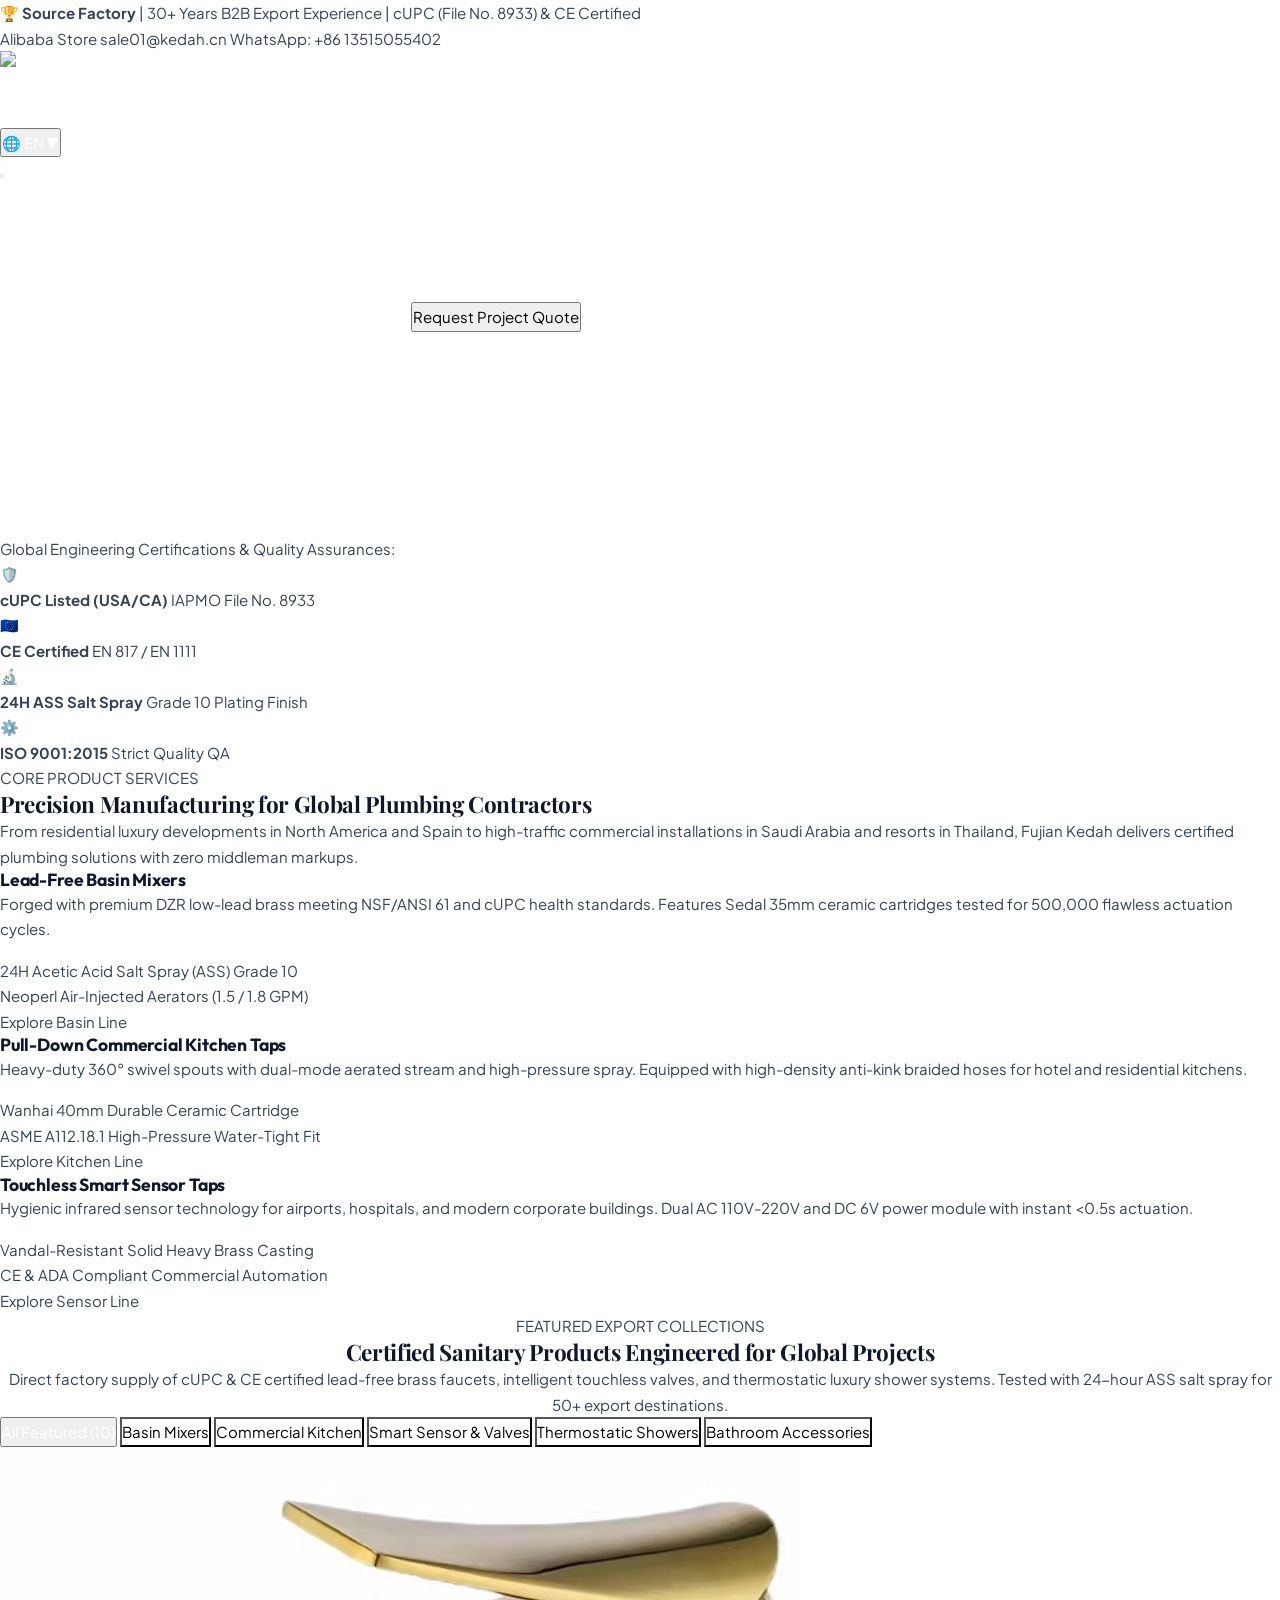
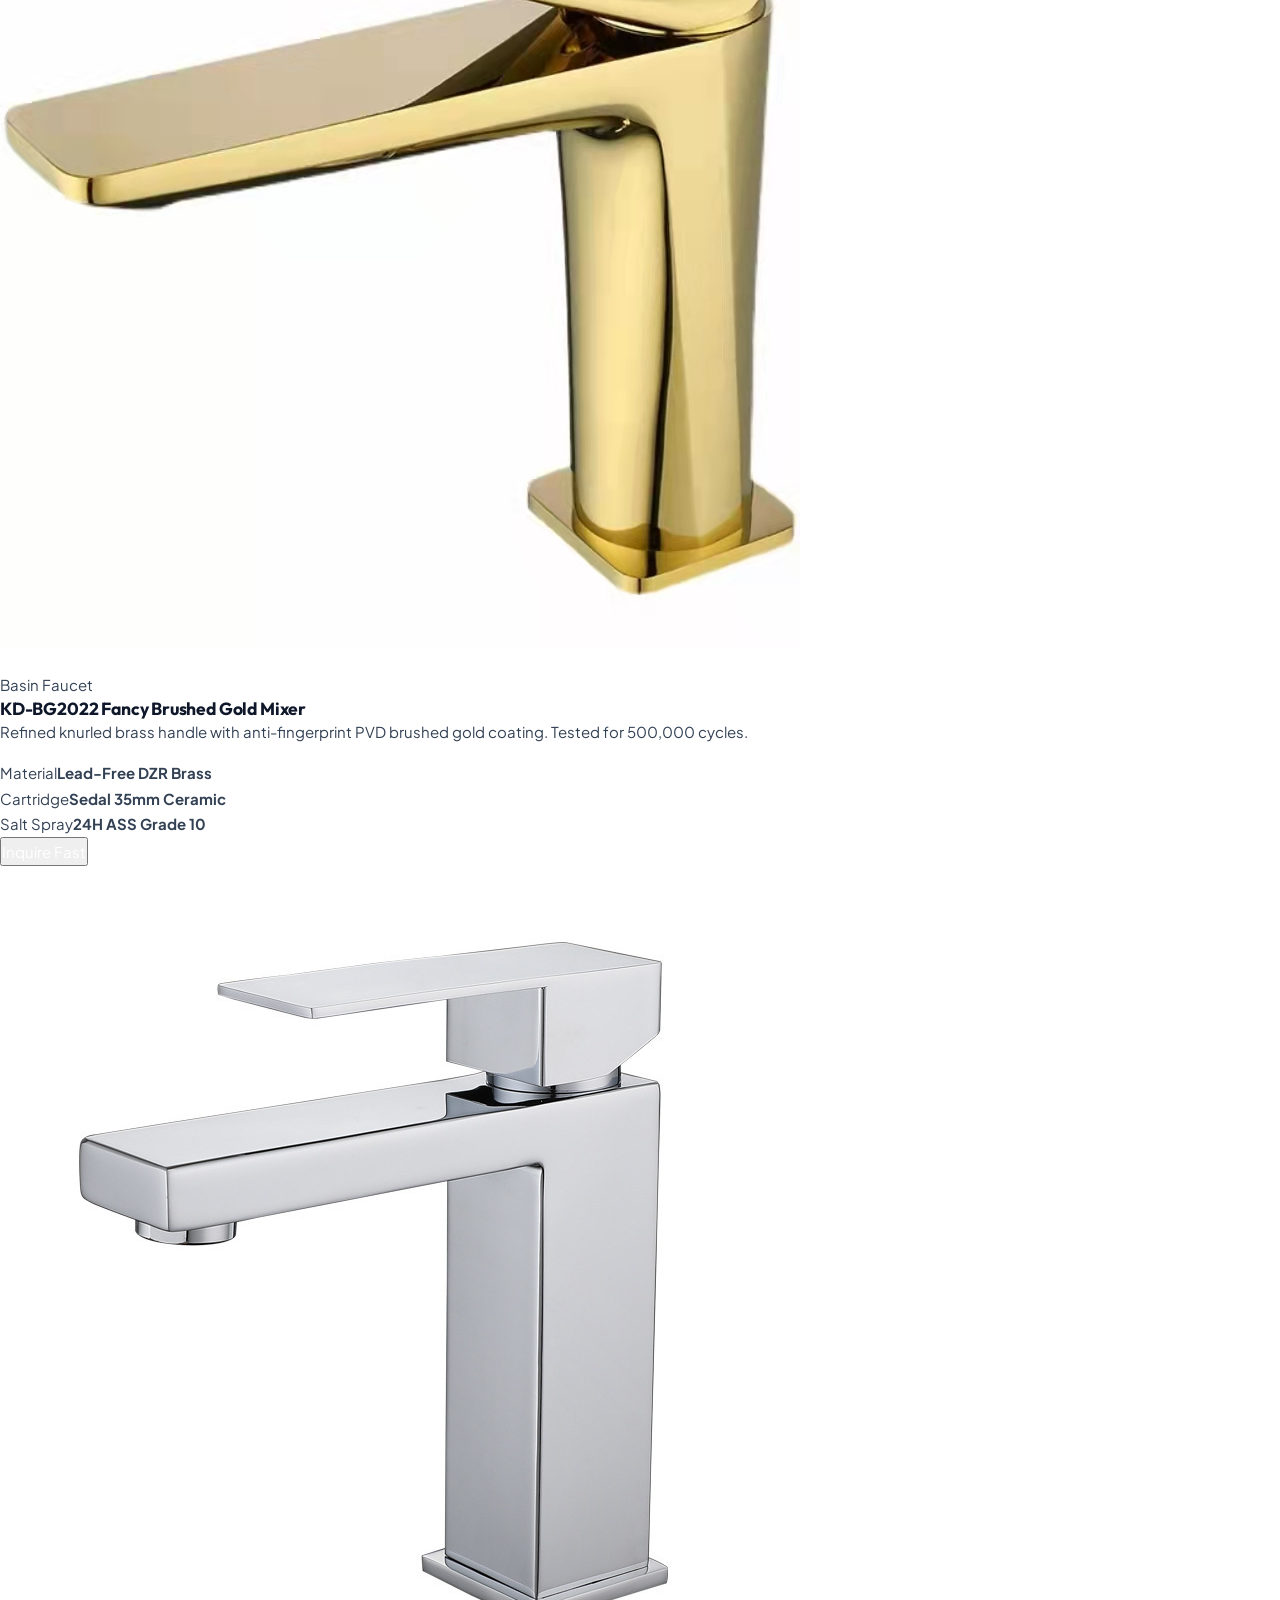
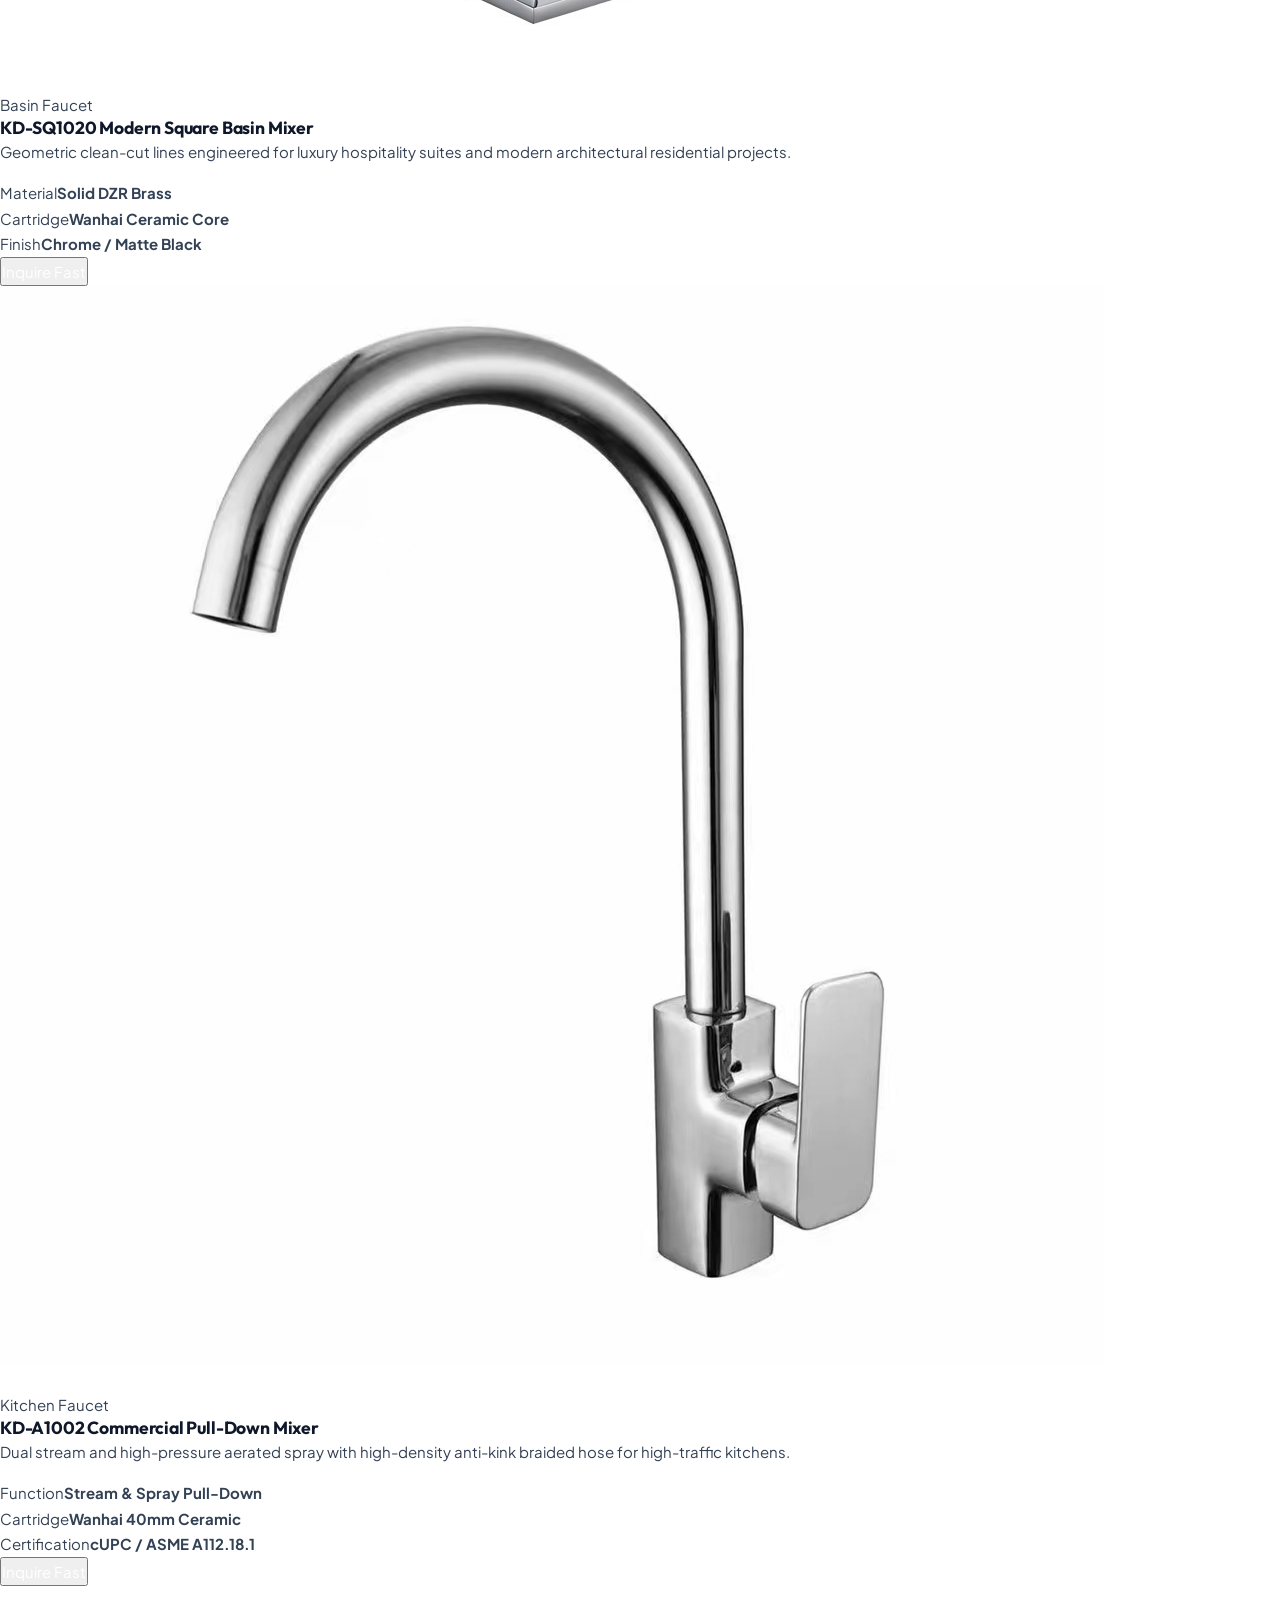
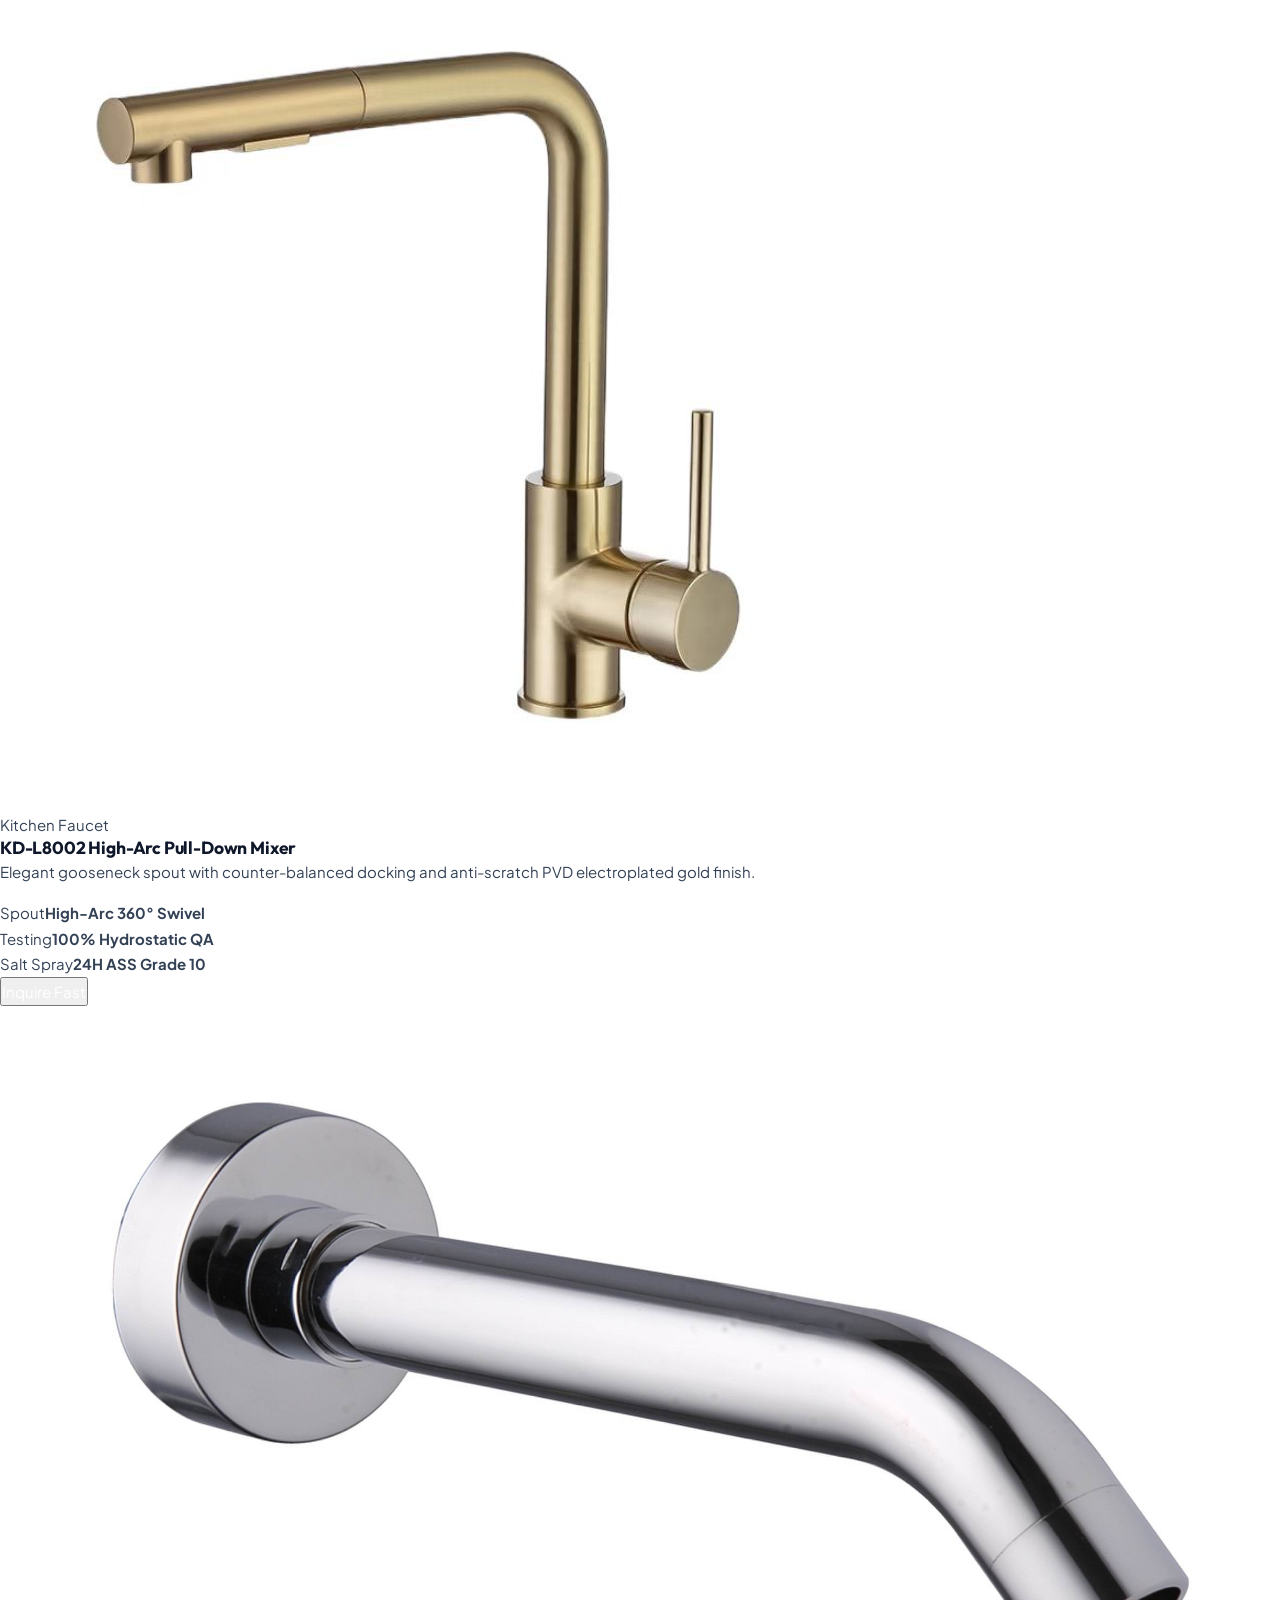
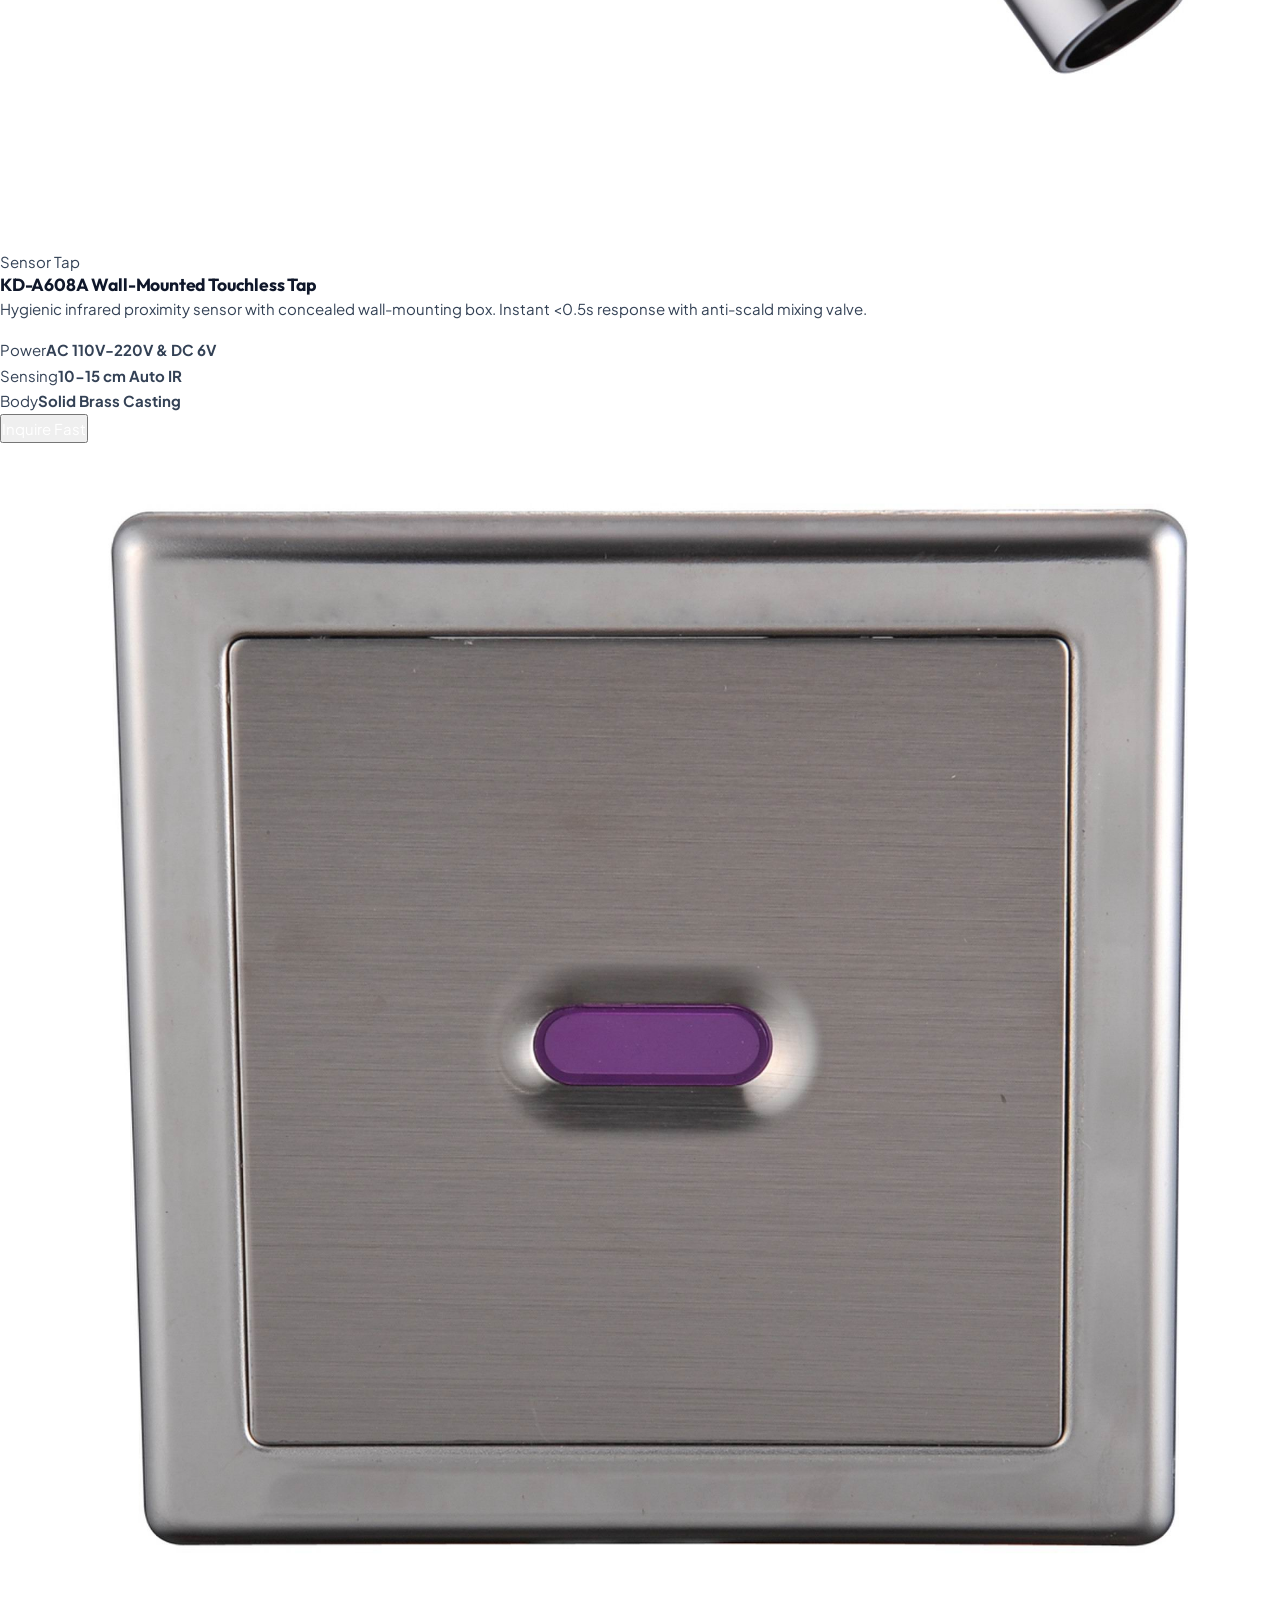
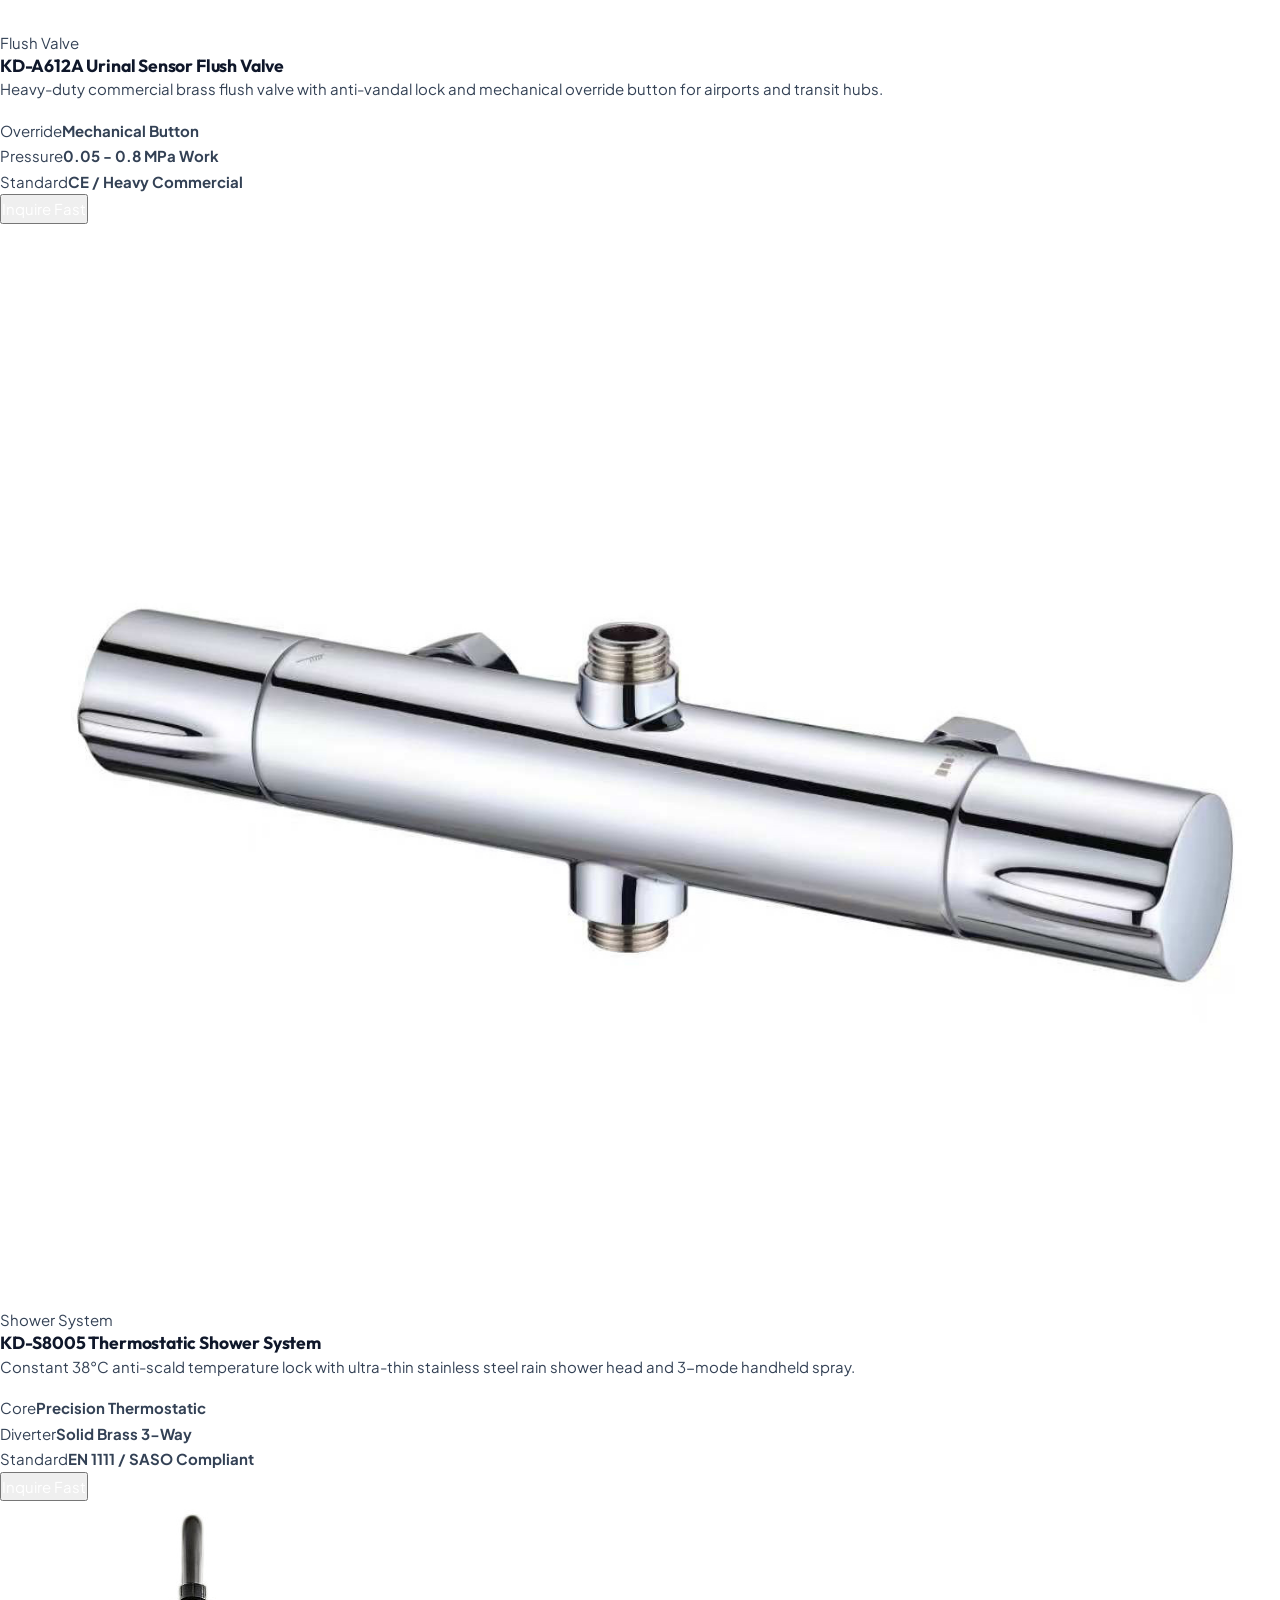
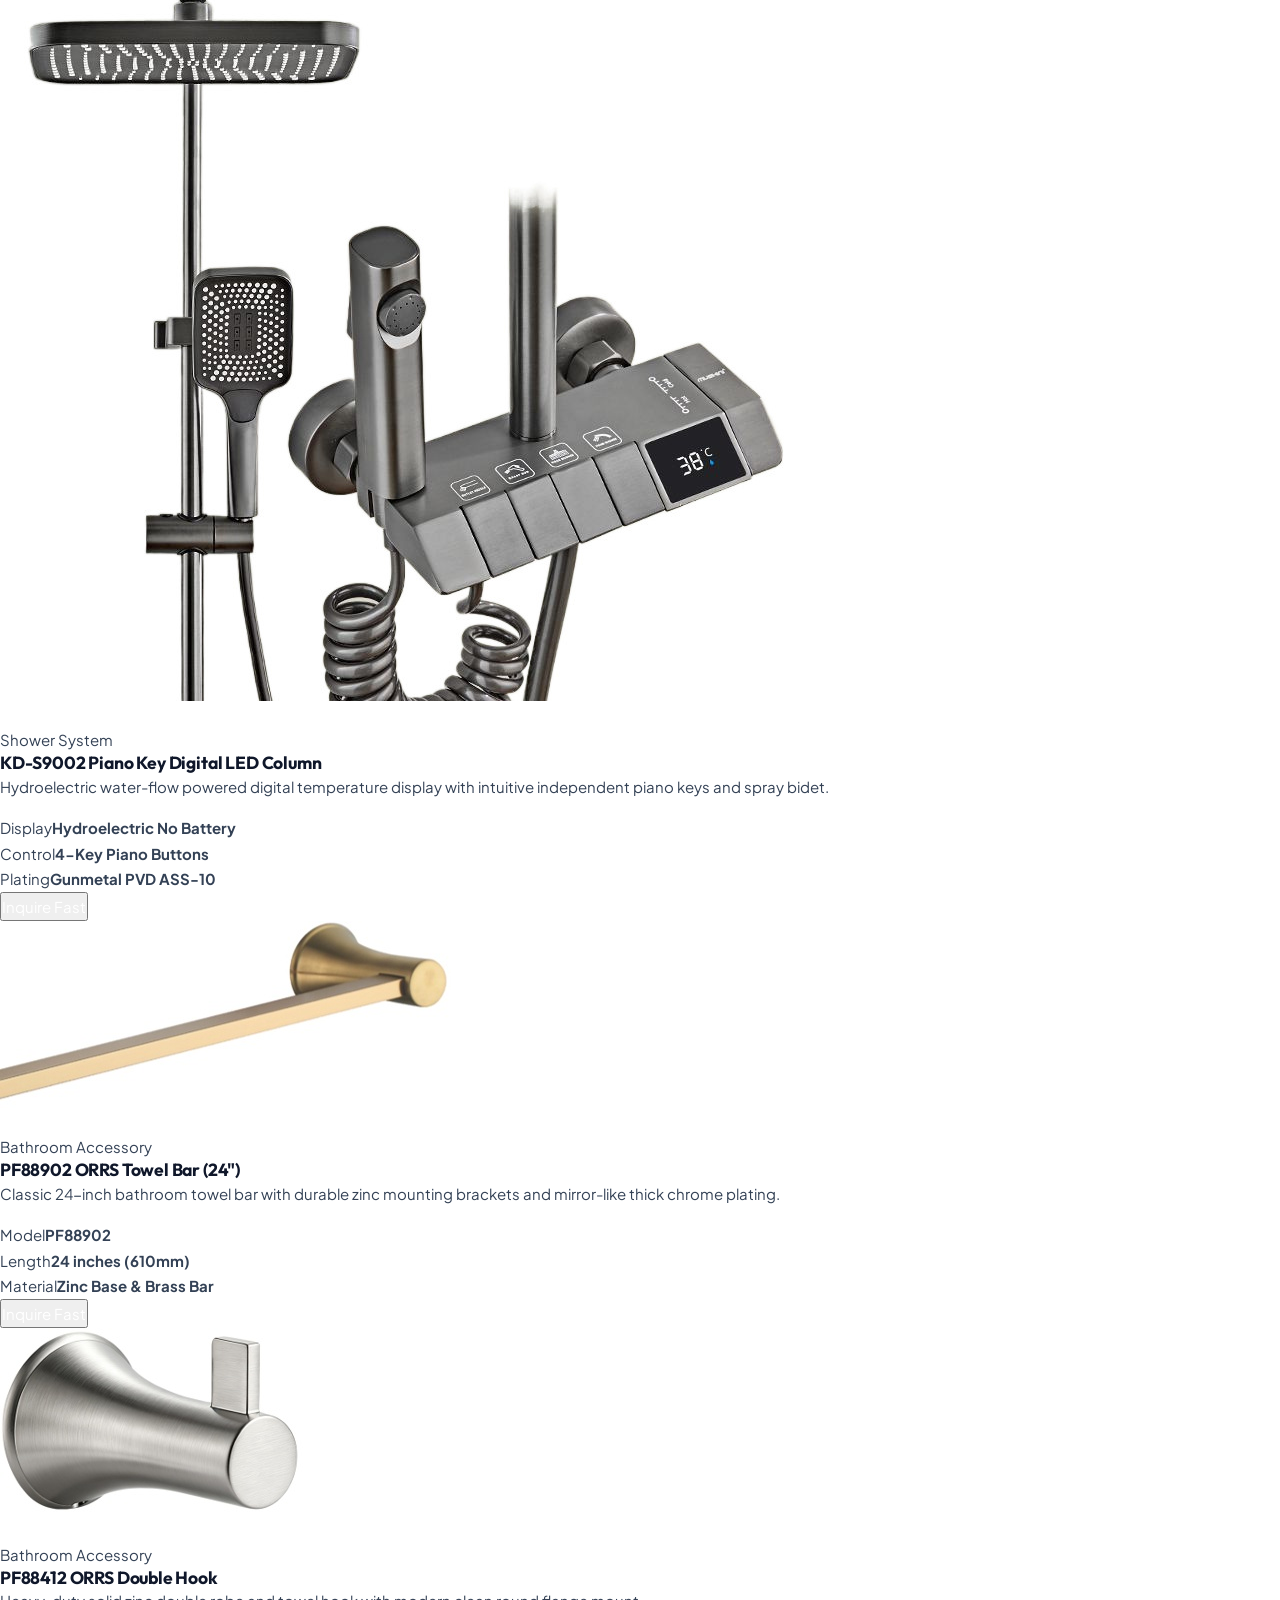
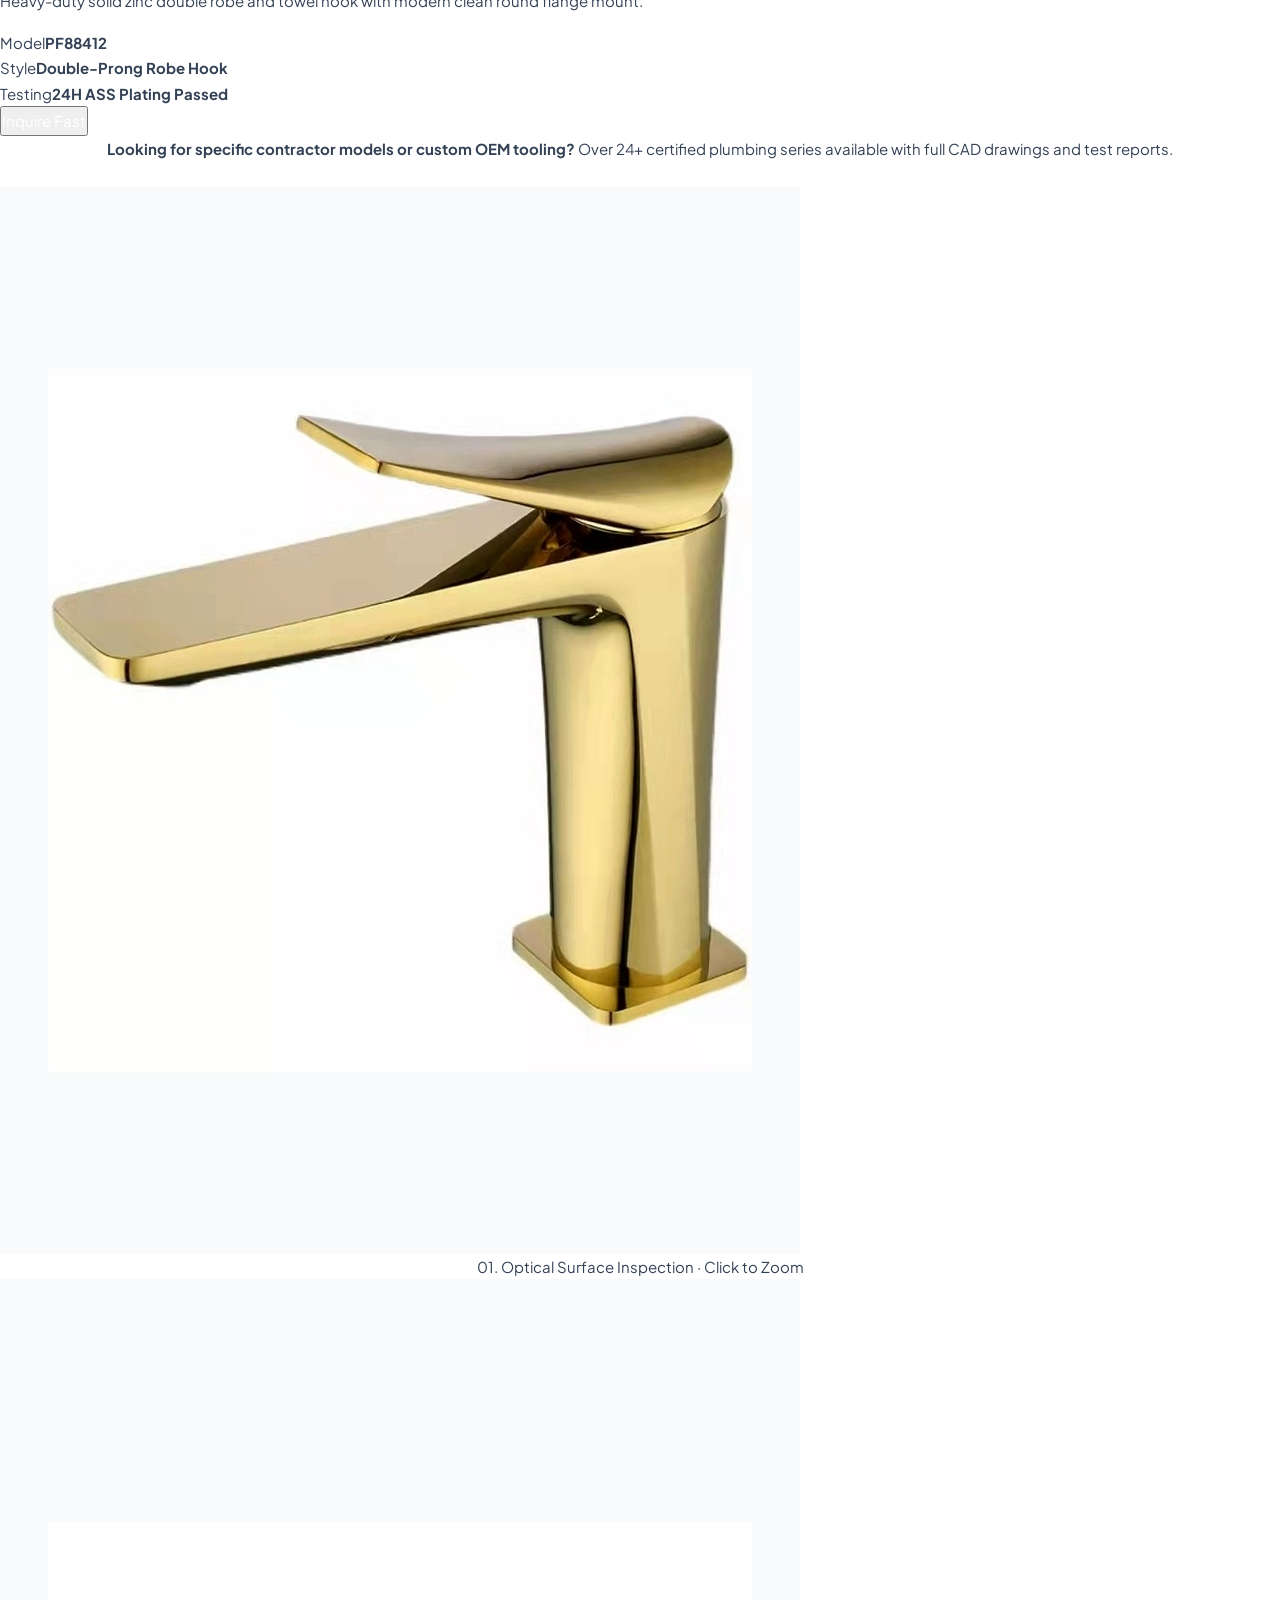
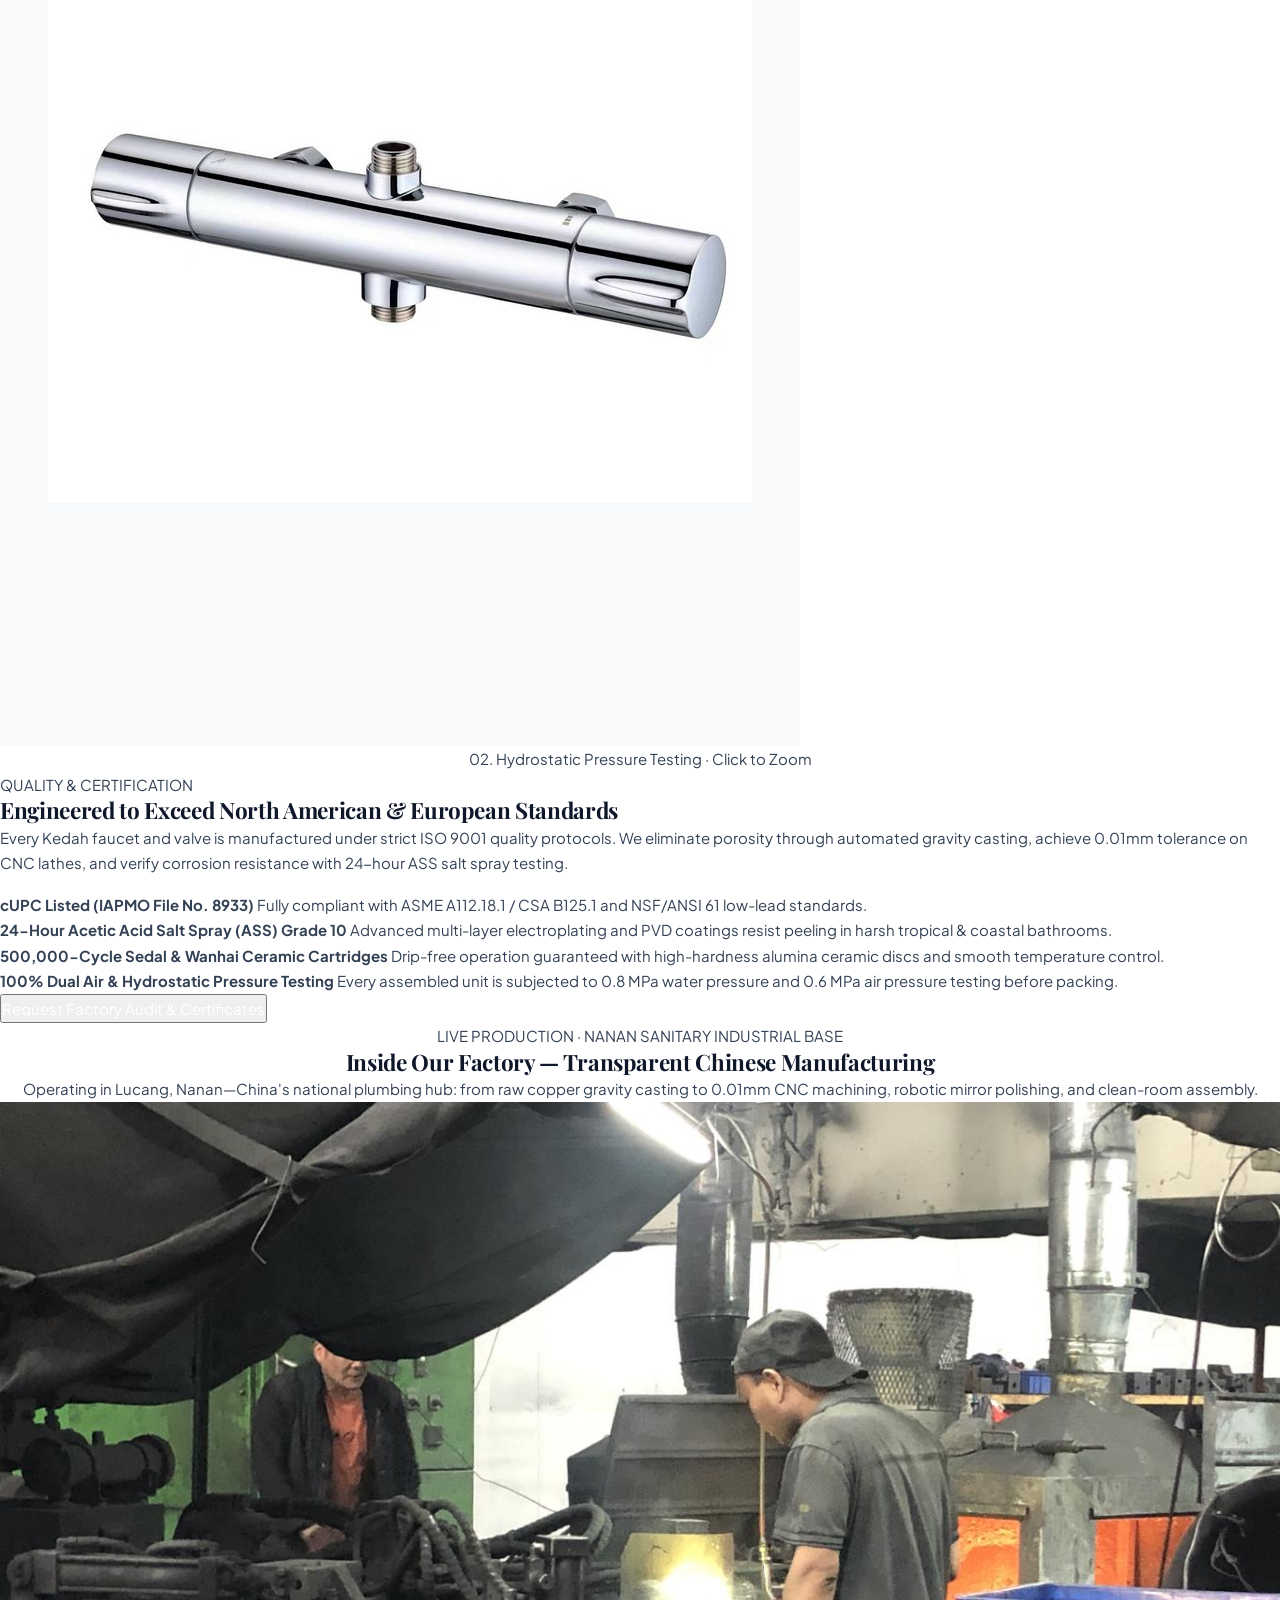
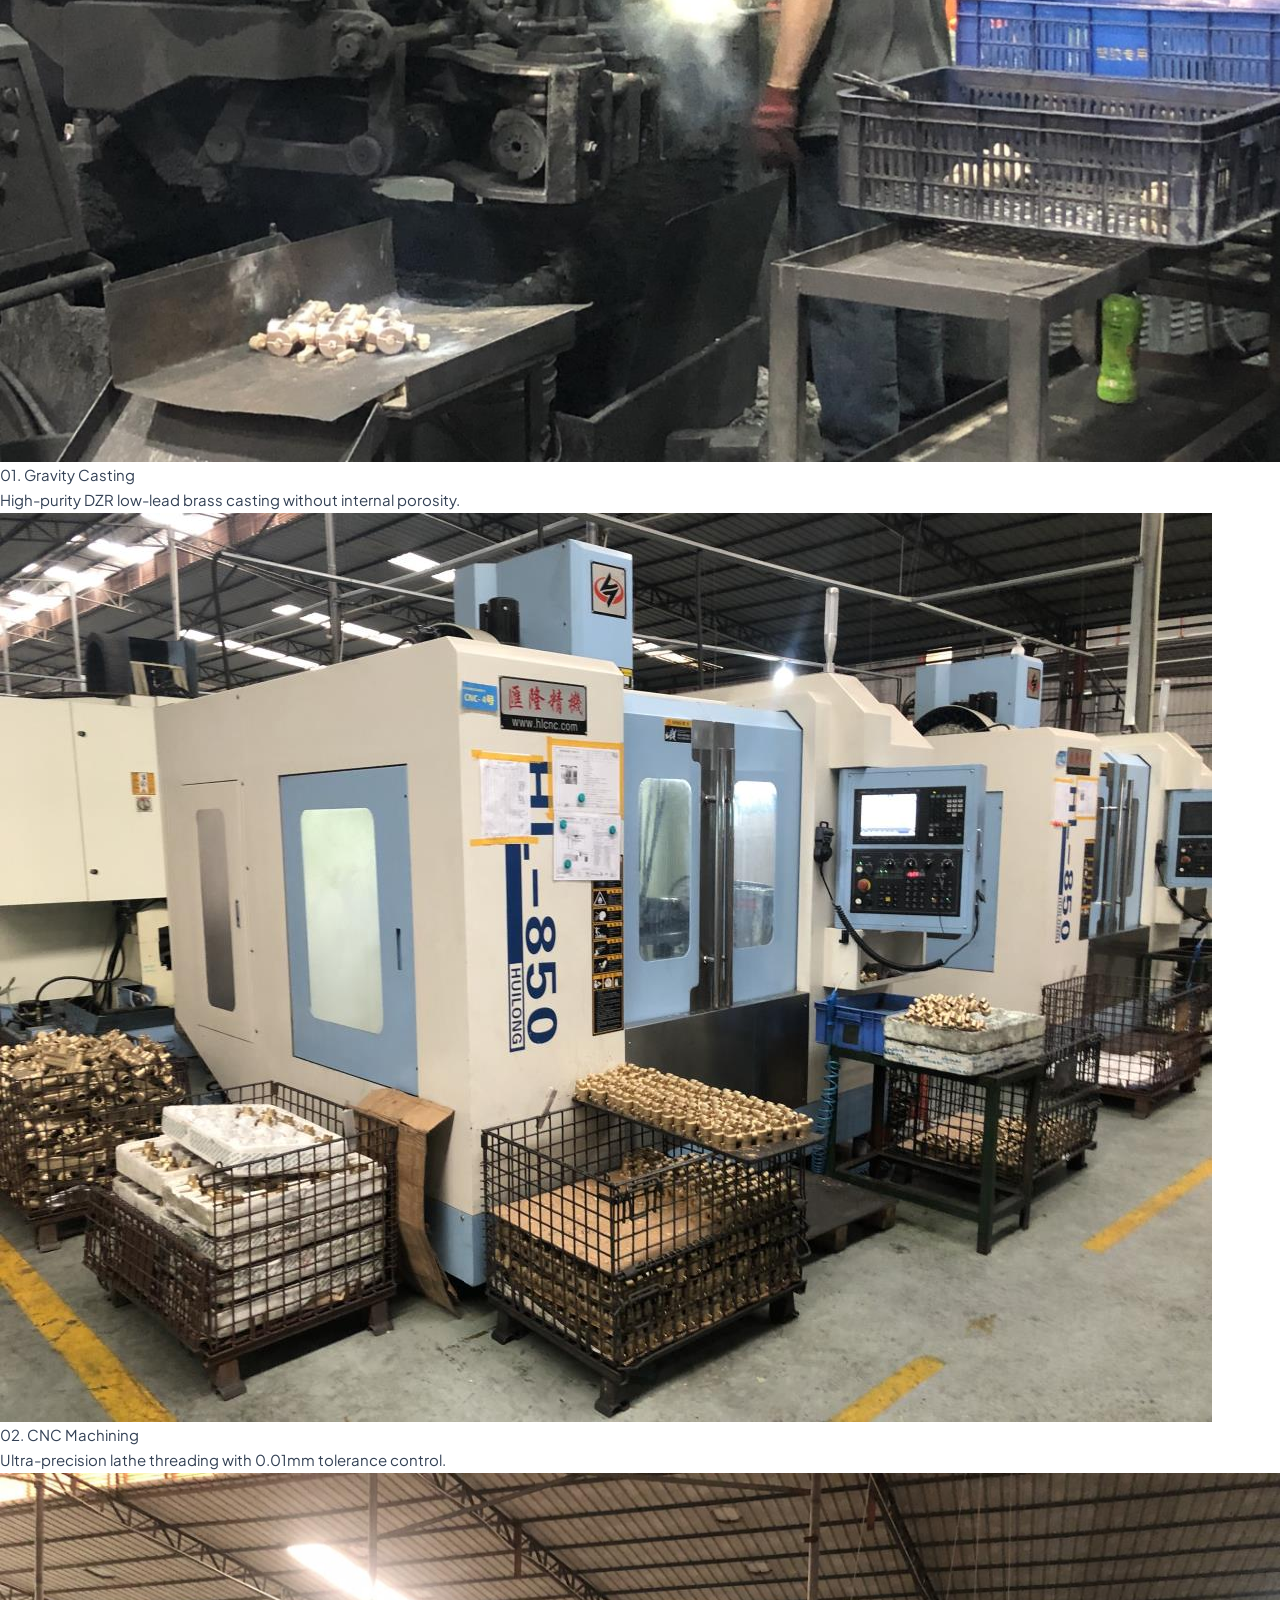
==== commit b51c8a18: "Add Bathroom Accessories translations, update all multi-language dictionaries to 32 products, add ho" ====
--- a/index.html
+++ b/index.html
@@ -10,7 +10,9 @@
   <!-- Search Engine Robots Directive for Google & Global Crawlers -->
   <meta name="robots" content="index, follow, max-image-preview:large, max-snippet:-1, max-video-preview:-1">
   <meta name="googlebot" content="index, follow, max-snippet:-1, max-image-preview:large">
-  <link rel="canonical" href="https://kedahkb.com/index.html">
+  <meta name="google-site-verification" content="HfPfdd6OJryP1A29aFKR2A8OKAKcLTpxzxks3jJH9Qo">
+  <meta name="msvalidate.01" content="3A37AE7987FF9ECA74FC81ACE7050BF3">
+  <link rel="canonical" href="https://kedahkb.com/">
   
   <!-- Google Fonts: Playfair Display (Serif) & Plus Jakarta Sans (Sans) -->
   <link rel="preconnect" href="https://fonts.googleapis.com">
@@ -109,6 +111,7 @@
         },
         "sameAs": [
           "https://kedahkb.com/",
+          "https://kedahkb.en.alibaba.com/",
           "https://www.facebook.com/share/r/1EBMTs3Uxc/"
         ],
         "knowsAbout": [
@@ -200,11 +203,74 @@
     ]
   }
   </script>
+
   <!-- Inline Instant Multi-Language Engine (Immune to Browser Cache) -->
   <script>
     (function() {
       const i18n = {
   en: {
+    'about.banner_tag': 'Corporate Profile & Manufacturing Strength',
+    'about.page_title': 'About Fujian Kedah Kitchen & Bath Co., Ltd.',
+    'about.page_subtitle': '30+ Years of Precision Sanitary Ware Manufacturing in China\'s Plumbing Capital (Lucang, Nanan)',
+    'about.story_tag': 'Our Heritage & Capability',
+    'about.story_title': 'A Proven Global Partner in Commercial & Residential Sanitary Hardware',
+    'about.p1': 'Fujian Kedah Kitchen & Bath Co., Ltd. (kedahkb.com) is located in the heart of China’s renowned Plumbing Industrial Area in Lucang Town, Nanan City, Fujian Province. With over 30 years of specialized manufacturing experience, Kedah has grown into a modern, integrated sanitary enterprise spanning over 50,000 square meters of specialized production facilities.',
+    'about.p2': 'We specialize in the research, design, casting, machining, surface finishing, and assembly of premium lead-free brass faucets, intelligent touchless sensor taps, commercial flush valves, and luxury thermostatic shower systems.',
+    'about.p3': 'As an ISO 9001:2015 certified manufacturer with North American IAPMO cUPC listing (File No. 8933) and European CE conformity, we are the trusted supply chain partner for leading plumbing brands, engineering contractors, real estate developers, and wholesale distributors across the USA, Canada, Spain, Saudi Arabia, Colombia, and Thailand.',
+    'about.stat_qa': 'In-House Quality Testing',
+    'about.stat_plating': '24H ASS Plating Standard',
+    'about.stat_cycles': 'Cartridge Lifespan Cycles',
+    'about.comp_tag': 'Direct Factory Advantage',
+    'about.comp_title': 'Direct Source Manufacturer vs. Trading Intermediary',
+    'about.comp_desc': 'Compare the engineering, compliance, and cost advantages of sourcing directly from Fujian Kedah\'s 50,000+ m² production facility in Lucang, Nanan.',
+    'oem.phase1_title': 'Concept & 3D CAD Design',
+    'oem.phase1_desc': 'Share your drawings, 2D/3D CAD files (STEP, IGES), or reference samples. Our engineers optimize mold structural integrity and internal waterways.',
+    'oem.phase2_title': 'Rapid 3D Prototyping',
+    'oem.phase2_desc': 'Quick SLA/CNC rapid prototyping delivered within 5-7 days for physical touch, ergonomics verification, and client aesthetic approval.',
+    'oem.phase3_title': 'Precision Tooling & Gravity Molds',
+    'oem.phase3_desc': 'In-house tooling department fabricating steel gravity casting molds and stamping dies within 15-20 days with 0.01mm CNC precision.',
+    'oem.phase4_title': 'Mass Production & Global Logistics',
+    'oem.phase4_desc': 'Automated casting, robotic polishing, 24H ASS plating, 100% dual testing, and multi-lingual master packaging shipped via Xiamen Port.',
+    'faq.banner_tag': 'Procurement & Engineering Inquiries',
+    'faq.page_title': 'Frequently Asked Questions (B2B FAQ)',
+    'faq.page_subtitle': 'Everything you need to know about our certifications, lead times, MOQ, quality testing, and OEM workflows.',
+    'faq.cat1_title': '1. Certifications & Quality Standards',
+    'faq.q1': 'Are Fujian Kedah faucets cUPC certified for the North American market?',
+    'faq.a1': 'Yes, absolutely. Fujian Kedah holds official IAPMO cUPC listing under File No. 8933, conforming to ASME A112.18.1 / CSA B125.1 standards and NSF/ANSI 61 lead-free drinking water requirements. We provide complete certificate documentation for your customs clearance and engineering submittals in the USA and Canada.',
+    'faq.q2': 'What is the significance of the 24-Hour ASS Salt Spray Test?',
+    'faq.a2': 'ASS (Acetic Acid Salt Spray) is an accelerated corrosion test that is significantly harsher than conventional Neutral Salt Spray (NSS). A 24-hour ASS test with a Grade 10 rating is equivalent to over 10 years of intensive daily exposure in high-humidity or coastal marine environments, guaranteeing zero peeling, blistering, or tarnishing.',
+    'faq.q3': 'How do you guarantee 100% zero-leakage before container loading?',
+    'faq.a3': 'Every single assembled faucet undergoes dual-stage pressure testing on specialized testing rigs: 0.8 MPa (8 bar) hydrostatic water pressure test and 0.6 MPa (6 bar) pneumatic air test. Units with any pressure drop are automatically rejected by our QA system.',
+    'faq.cat2_title': '2. Ordering, MOQ & Lead Times',
+    'faq.q4': 'What is your Minimum Order Quantity (MOQ)?',
+    'faq.a4': 'Our standard production MOQ is 100 to 200 pieces per SKU for standard chrome or matte black finishes. For special PVD finishes (Brushed Gold, Gunmetal Grey) or project trials, we offer flexible low MOQs to support contractor sampling. Mixed SKU container orders are warmly welcomed.',
+    'faq.q5': 'What is the lead time for sample requests and container orders?',
+    'faq.a5': 'Sample orders: 5–10 business days. Mass production (FCL container): 25–35 calendar days upon receipt of initial deposit and packaging artwork sign-off.',
+    'faq.q6': 'Can I request physical product samples before placing a bulk order?',
+    'faq.a6': 'Yes. We provide sample units sent via DHL, FedEx, or UPS express. Sample fees can be credited and deducted from your subsequent mass production container order.',
+    'faq.cat3_title': '3. OEM/ODM Customization & Engineering Support',
+    'faq.q7': 'Can you laser engrave our brand logo and provide customized packaging?',
+    'faq.a7': 'Yes. We offer high-precision fiber laser logo marking on faucet bodies, handles, and faceplates at no extra charge. We also customize full-color retail boxes, foam inner trays, installation instruction manuals, and barcode master cartons based on your artwork templates.',
+    'faq.q8': 'Can you develop custom molds according to our 3D CAD drawings?',
+    'faq.a8': 'Yes. Our in-house mold engineering department can develop new gravity casting steel molds or stamping dies within 15–20 days. We provide rapid 3D printed prototypes first for client physical approval before tooling creation.',
+    'faq.q9': 'What warranty policy do you provide for commercial projects?',
+    'faq.a9': 'We provide a 5-year commercial warranty on all solid brass faucet bodies and ceramic cartridges. We also include complimentary 1%–2% spare parts (cartridges, O-rings, mounting hardware, aerators) inside container shipments for convenient on-site maintenance.',
+    'faq.cat4_title': '4. Payment Terms, Shipping & Port of Loading',
+    'faq.q10': 'What are your standard payment terms?',
+    'faq.a10': 'Our standard terms are T/T 30% deposit upon order confirmation and 70% balance before shipment or against Bill of Lading (B/L) copy. Irrevocable Letter of Credit (L/C at sight) is accepted for large institutional government or engineering project orders.',
+    'faq.q11': 'Which shipping port do you ship from?',
+    'faq.a11': 'We primarily ship from Xiamen Port (Fujian, China), which is located just 1.5 hours by highway from our factory in Nanan, offering direct container sailings to major ports in North America, Europe, the Middle East, and Southeast Asia.',
+    'products.banner_tag': 'Export Sanitary Hardware Catalog',
+    'products.page_title': 'Commercial & Residential Plumbing Collections',
+    'products.page_subtitle': 'Lead-Free Solid Brass • cUPC & CE Certified • 24-Hour ASS Salt Spray Resistance',
+    'products.tab_all': 'All Collections (32)',
+    'products.tab_basin': 'Basin Faucets (7)',
+    'products.tab_accessories': 'Bathroom Accessories (8)',
+    'products.tab_kitchen': 'Kitchen Faucets (6)',
+    'products.tab_sensor': 'Sensor & Flush Valves (6)',
+    'products.tab_shower': 'Shower Systems (5)',
+    'products.inquire_btn': 'Inquire Fast',
+    'products.spec_btn': 'Spec Sheet',
     'services.tag': "CORE PRODUCT SERVICES",
     'services.title': "Precision Manufacturing for Global Plumbing Contractors",
     'services.lead': "From residential luxury developments in North America and Spain to high-traffic commercial installations in Saudi Arabia and resorts in Thailand, Fujian Kedah delivers certified plumbing solutions with zero middleman markups.",
@@ -271,6 +337,68 @@
     'rightsReserved': 'All Rights Reserved.'
   },
   es: {
+    'about.banner_tag': 'Perfil Corporativo y Capacidad de Fabricación',
+    'about.page_title': 'Acerca de Fujian Kedah Kitchen & Bath Co., Ltd.',
+    'about.page_subtitle': 'Más de 30 Años de Fabricación Sanitaria de Precisión en la Capital del Saneamiento de China (Lucang, Nanan)',
+    'about.story_tag': 'Nuestra Trayectoria y Capacidad',
+    'about.story_title': 'Un Socio Global Confiable en Grifería Sanitaria Comercial y Residencial',
+    'about.p1': 'Fujian Kedah Kitchen & Bath Co., Ltd. (kedahkb.com) se encuentra en el corazón de la famosa Zona Industrial de Fontanería en Lucang, Nanan, Fujian. Con más de 30 años de experiencia especializada, Kedah se ha convertido en una empresa sanitaria moderna e integrada que abarca más de 50.000 metros cuadrados de instalaciones de producción.',
+    'about.p2': 'Nos especializamos en la investigación, diseño, fundición, mecanizado, acabado superficial y ensamblaje de grifos de latón sin plomo de primera calidad, grifos inteligentes con sensor táctil, válvulas de descarga comerciales y sistemas de ducha termostática de lujo.',
+    'about.p3': 'Como fabricante con certificación ISO 9001:2015, certificación IAPMO cUPC de Norteamérica (Archivo No. 8933) y conformidad CE europea, somos el socio de cadena de suministro de confianza para marcas líderes, contratistas de ingeniería y distribuidores mayoristas en EE. UU., Canadá, España, Arabia Saudita, Colombia y Tailandia.',
+    'about.stat_qa': 'Control de Calidad en Planta',
+    'about.stat_plating': 'Estándar de Recubrimiento ASS 24H',
+    'about.stat_cycles': 'Ciclos de Vida del Cartucho',
+    'about.comp_tag': 'Ventaja de Fábrica Directa',
+    'about.comp_title': 'Fabricante Directo en Origen vs. Intermediario Comercial',
+    'about.comp_desc': 'Compare las ventajas de ingeniería, cumplimiento normativo y costo de abastecerse directamente de las instalaciones de Fujian Kedah en Nanan.',
+    'oem.phase1_title': 'Concepto y Diseño 3D CAD',
+    'oem.phase1_desc': 'Comparta sus planos, archivos 3D CAD (STEP, IGES) o muestras. Nuestros ingenieros optimizan la integridad estructural y las vías de agua.',
+    'oem.phase2_title': 'Prototipado Rápido 3D',
+    'oem.phase2_desc': 'Prototipos rápidos SLA/CNC en 5-7 días para verificación ergonómica y aprobación estética del cliente.',
+    'oem.phase3_title': 'Moldes de Gravedad y Matriz de Precisión',
+    'oem.phase3_desc': 'Departamento interno de moldes que fabrica moldes de fundición por gravedad de acero en 15-20 días con precisión CNC de 0.01 mm.',
+    'oem.phase4_title': 'Producción Masiva y Logística Global',
+    'oem.phase4_desc': 'Fundición automatizada, pulido robótico, recubrimiento ASS 24H, 100% doble prueba y empaque multilingüe enviado vía Puerto de Xiamen.',
+    'faq.banner_tag': 'Consultas de Adquisiciones e Ingeniería',
+    'faq.page_title': 'Preguntas Frecuentes (B2B FAQ)',
+    'faq.page_subtitle': 'Todo lo que necesita saber sobre nuestras certificaciones, plazos de entrega, MOQ, pruebas de calidad y procesos OEM.',
+    'faq.cat1_title': '1. Certificaciones y Normas de Calidad',
+    'faq.q1': '¿Los grifos de Fujian Kedah tienen certificación cUPC para el mercado norteamericano?',
+    'faq.a1': 'Sí, absolutamente. Fujian Kedah posee la certificación oficial IAPMO cUPC bajo el Archivo No. 8933, conforme a las normas ASME A112.18.1 / CSA B125.1 y los requisitos de agua potable sin plomo NSF/ANSI 61. Proporcionamos toda la documentación para aduanas y proyectos en EE. UU. y Canadá.',
+    'faq.q2': '¿Cuál es la importancia de la prueba de niebla salina ASS de 24 horas?',
+    'faq.a2': 'La prueba ASS (Niebla Salina de Ácido Acético) es una prueba acelerada mucho más severa que la niebla neutra estándar. Un resultado Grado 10 tras 24 horas equivale a más de 10 años de uso intensivo en ambientes húmedos o costeros sin descascarillado ni corrosión.',
+    'faq.q3': '¿Cómo garantizan cero fugas al 100% antes de cargar el contenedor?',
+    'faq.a3': 'Cada grifo ensamblado se somete a pruebas de presión dobles en bancos de prueba especializados: prueba hidrostática de agua a 0.8 MPa (8 bar) y prueba neumática de aire a 0.6 MPa (6 bar). Cualquier unidad con caída de presión es rechazada de inmediato.',
+    'faq.cat2_title': '2. Pedidos, MOQ y Plazos de Entrega',
+    'faq.q4': '¿Cuál es su Cantidad Mínima de Pedido (MOQ)?',
+    'faq.a4': 'Nuestro MOQ estándar de producción es de 100 a 200 piezas por modelo para acabados cromados o negro mate. Para acabados PVD especiales (Oro Cepillado, Gris Metal) o proyectos de prueba, ofrecemos MOQs flexibles.',
+    'faq.q5': '¿Cuál es el plazo de entrega para muestras y pedidos de contenedores?',
+    'faq.a5': 'Pedidos de muestra: 5 a 10 días hábiles. Producción masiva (contenedor FCL): 25 a 35 días calendario tras el depósito inicial y aprobación del diseño.',
+    'faq.q6': '¿Puedo solicitar muestras físicas antes de hacer un pedido grande?',
+    'faq.a6': 'Sí. Enviamos muestras por DHL, FedEx o UPS exprés. El costo de la muestra se abona y descuenta de su pedido posterior de producción en contenedor.',
+    'faq.cat3_title': '3. Personalización OEM/ODM y Soporte de Ingeniería',
+    'faq.q7': '¿Pueden grabar con láser nuestro logotipo y proporcionar embalaje personalizado?',
+    'faq.a7': 'Sí. Ofrecemos grabado láser de fibra de alta precisión en cuerpos y manijas sin costo adicional. También personalizamos cajas minoristas a color, bandejas interiores y manuales de instalación.',
+    'faq.q8': '¿Pueden desarrollar moldes personalizados según nuestros planos 3D CAD?',
+    'faq.a8': 'Sí. Nuestro departamento interno de moldes puede desarrollar nuevos moldes de acero de fundición por gravedad en 15 a 20 días. Proporcionamos prototipos 3D rápidos antes de fabricar las herramientas.',
+    'faq.q9': '¿Qué garantía ofrecen para proyectos comerciales?',
+    'faq.a9': 'Ofrecemos una garantía comercial de 5 años en todos los cuerpos de grifería de latón macizo y cartuchos cerámicos. También incluimos 1%–2% de repuestos de cortesía en los envíos de contenedores.',
+    'faq.cat4_title': '4. Condiciones de Pago, Envío y Puerto de Carga',
+    'faq.q10': '¿Cuáles son sus condiciones de pago estándar?',
+    'faq.a10': 'Nuestros términos estándar son 30% de depósito T/T y 70% restante antes del envío o contra copia del conocimiento de embarque (B/L). Se acepta Carta de Crédito (L/C a la vista) para grandes proyectos gubernamentales.',
+    'faq.q11': '¿Desde qué puerto realizan los envíos?',
+    'faq.a11': 'Enviamos principalmente desde el Puerto de Xiamen (Fujian, China), ubicado a solo 1.5 horas por autopista de nuestra fábrica en Nanan, con conexiones marítimas directas a América, Europa y Oriente Medio.',
+    'products.banner_tag': 'Catálogo de Grifería Sanitaria de Exportación',
+    'products.page_title': 'Colecciones de Grifería Comercial y Residencial',
+    'products.page_subtitle': 'Latón Macizo Sin Plomo • Certificado cUPC y CE • Resistencia Salina ASS 24H',
+    'products.tab_all': 'Todas las Colecciones (32)',
+    'products.tab_basin': 'Grifos de Lavabo (7)',
+    'products.tab_accessories': 'Accesorios de Baño (8)',
+    'products.tab_kitchen': 'Grifos de Cocina (6)',
+    'products.tab_sensor': 'Sensor y Válvulas (6)',
+    'products.tab_shower': 'Sistemas de Ducha (5)',
+    'products.inquire_btn': 'Cotizar Rápido',
+    'products.spec_btn': 'Ficha Técnica',
     'services.tag': "SERVICIOS Y PRODUCTOS PRINCIPALES",
     'services.title': "Fabricación de Precisión para Contratistas Globales",
     'services.lead': "Desde desarrollos residenciales de lujo en Norteamérica y España hasta instalaciones comerciales en Arabia Saudita y resorts en Tailandia.",
@@ -337,6 +465,68 @@
     'rightsReserved': 'Todos los derechos reservados.'
   },
   th: {
+    'about.banner_tag': 'ข้อมูลองค์กรและศักยภาพการผลิต',
+    'about.page_title': 'เกี่ยวกับ บริษัท ฝูเจี้ยน เคดี คิทเช่น แอนด์ บาธ จำกัด',
+    'about.page_subtitle': 'กว่า 30 ปีแห่งความเชี่ยวชาญด้านการผลิตสุขภัณฑ์มาตรฐานสูง ณ เมืองหลวงสุขภัณฑ์จีน (หลู่ชาง หนานอัน)',
+    'about.story_tag': 'ประวัติและศักยภาพของเรา',
+    'about.story_title': 'พันธมิตรระดับโลกที่ได้รับความไว้วางใจในสุขภัณฑ์สำหรับโครงการเชิงพาณิชย์และที่อยู่อาศัย',
+    'about.p1': 'บริษัท ฝูเจี้ยน เคดี คิทเช่น แอนด์ บาธ จำกัด (kedahkb.com) ตั้งอยู่ใจกลางนิคมอุตสาหกรรมสุขภัณฑ์ที่มีชื่อเสียง ณ ตำบลหลู่ชาง เมืองหนานอัน มณฑลฝูเจี้ยน ด้วยประสบการณ์การผลิตเฉพาะทางกว่า 30 ปี เคดีได้เติบโตเป็นองค์กรสุขภัณฑ์ครบวงจรครอบคลุมพื้นที่โรงงานผลิตกว่า 50,000 ตารางเมตร',
+    'about.p2': 'เราเชี่ยวชาญเป็นพิเศษในการวิจัย ออกแบบ หล่อ ขึ้นรูปผิวสำเร็จ และประกอบก๊อกน้ำทองเหลืองไร้สารตะกั่วระดับพรีเมียม ก๊อกน้ำเซ็นเซอร์อัจฉริยะ ฟลัชวาล์วเชิงพาณิชย์ และชุดฝักบัวอาบน้ำควบคุมอุณหภูมิระดับหรู',
+    'about.p3': 'ในฐานะผู้ผลิตที่ได้รับการรับรอง ISO 9001:2015 พร้อมทะเบียน IAPMO cUPC สหรัฐอเมริกา/แคนาดา (ไฟล์หมายเลข 8933) และมาตรฐาน CE ยุโรป เราเป็นคู่ค้าห่วงโซ่อุปทานที่ได้รับความไว้วางใจสำหรับโครงการสุขภัณฑ์ ผู้รับเหมาก่อสร้าง และผู้จัดจำหน่ายในสหรัฐฯ แคนาดา สเปน ซาอุดีอาระเบีย โคลอมเบีย และไทย',
+    'about.stat_qa': 'การทดสอบคุณภาพ 100% ในโรงงาน',
+    'about.stat_plating': 'มาตรฐานชุบผิวเกลือกรด ASS 24 ชม.',
+    'about.stat_cycles': 'รอบการเปิด-ปิดของวาล์วเซรามิก',
+    'about.comp_tag': 'ข้อได้เปรียบจากโรงงานผู้ผลิตโดยตรง',
+    'about.comp_title': 'โรงงานผู้ผลิตโดยตรง vs. บริษัทตัวกลางการค้า',
+    'about.comp_desc': 'เปรียบเทียบข้อได้เปรียบด้านวิศวกรรม มาตรฐานสากล และราคาต้นทุนเมื่อสั่งผลิตโดยตรงจากโรงงานขนาด 50,000+ ตร.ม. ของเคดี ณ หนานอัน',
+    'oem.phase1_title': 'แนวคิดและการออกแบบ 3D CAD',
+    'oem.phase1_desc': 'ส่งแบบแปลน ไฟล์ 3D CAD (STEP, IGES) หรือตัวอย่างชิ้นงาน วิศวกรของเราจะช่วยเพิ่มประสิทธิภาพของโครงสร้างแม่พิมพ์และทางเดินน้ำ',
+    'oem.phase2_title': 'การสร้างต้นแบบอย่างรวดเร็ว',
+    'oem.phase2_desc': 'จัดส่งชิ้นงานต้นแบบ SLA/CNC ภายใน 5-7 วัน เพื่อการทดสอบสรีระสัมผัสและการอนุมัติรูปลักษณ์ของลูกค้า',
+    'oem.phase3_title': 'การสร้างแม่พิมพ์เหล็กหล่อแรงโน้มถ่วง',
+    'oem.phase3_desc': 'แผนกแม่พิมพ์ภายในโรงงานสร้างแม่พิมพ์เหล็กหล่อและแม่พิมพ์ปั๊มภายใน 15-20 วัน ด้วยความแม่นยำระดับ 0.01 มม.',
+    'oem.phase4_title': 'การผลิตจำนวนมากและการขนส่งระดับโลก',
+    'oem.phase4_desc': 'หล่ออัตโนมัติ ขัดเงาด้วยหุ่นยนต์ ชุบผิวทนกรด ASS 24 ชม. ตรวจสอบแรงดันน้ำและลม 100% พร้อมบรรจุหีบห่อส่งออกผ่านท่าเรือเซียะเหมิน',
+    'faq.banner_tag': 'คำถามด้านการจัดซื้อและวิศวกรรม',
+    'faq.page_title': 'คำถามที่พบบ่อย (B2B FAQ)',
+    'faq.page_subtitle': 'ทุกสิ่งที่คุณจำเป็นต้องทราบเกี่ยวกับการรับรองมาตรฐานสากล ระยะเวลาจัดส่ง ปริมาณขั้นต่ำ การตรวจสอบคุณภาพ และขั้นตอน OEM',
+    'faq.cat1_title': '1. การรับรองมาตรฐานและคุณภาพ',
+    'faq.q1': 'ก๊อกน้ำของเคดีผ่านการรับรอง cUPC สำหรับตลาดอเมริกาเหนือหรือไม่?',
+    'faq.a1': 'ใช่ ผ่านการรับรองอย่างสมบูรณ์ เคดีถือทะเบียน IAPMO cUPC หมายเลข 8933 ตามมาตรฐาน ASME A112.18.1 / CSA B125.1 และข้อกำหนดน้ำดื่มไร้สารตะกั่ว NSF/ANSI 61 เรามีเอกสารรับรองครบถ้วนสำหรับพิธีการศุลกากรและส่งมอบโครงการในสหรัฐอเมริกาและแคนาดา',
+    'faq.q2': 'การทดสอบละอองเกลือกรดอะซิติก (ASS) 24 ชั่วโมง มีความสำคัญอย่างไร?',
+    'faq.a2': 'การทดสอบ ASS (Acetic Acid Salt Spray) เป็นการทดสอบการกัดกร่อนเร่งปฏิกิริยาที่รุนแรงกว่าการพ่นเกลือเป็นกลางทั่วไป การผ่านระดับ Grade 10 นาน 24 ชั่วโมง เทียบเท่ากับการใช้งานหนักในสภาพแวดล้อมชื้นสูงหรือชายทะเลนานกว่า 10 ปี โดยไม่มีการลอก หลุดร่อน หรือหมองคล้ำ',
+    'faq.q3': 'คุณรับประกันการไม่รั่วซึม 100% ก่อนโหลดตู้สินค้าอย่างไร?',
+    'faq.a3': 'ก๊อกน้ำทุกชิ้นที่ประกอบเสร็จจะต้องผ่านการทดสอบแรงดัน 2 ขั้นตอนบนแท่นทดสอบพิเศษ: การทดสอบแรงดันน้ำไฮโดรสแตติก 0.8 MPa (8 บาร์) และการทดสอบแรงดันลม 0.6 MPa (6 บาร์) ชิ้นงานใดที่มีแรงดันลดลงจะถูกปฏิเสธทันที',
+    'faq.cat2_title': '2. การสั่งซื้อ ปริมาณขั้นต่ำ (MOQ) และระยะเวลาการผลิต',
+    'faq.q4': 'ปริมาณการสั่งซื้อขั้นต่ำ (MOQ) ของคุณคือเท่าใด?',
+    'faq.a4': 'MOQ มาตรฐานของเราคือ 100 ถึง 200 ชิ้นต่อ SKU สำหรับผิวโครเมียมหรือดำด้านมาตรฐาน สำหรับผิวพิเศษ PVD (ทองปัดเงา, เทากันเมทัล) หรือโครงการทดลอง เรามีเงื่อนไข MOQ ที่ยืดหยุ่น ยินดีต้อนรับการสั่งซื้อแบบคละ SKU ในตู้คอนเทนเนอร์',
+    'faq.q5': 'ระยะเวลาจัดส่งสำหรับตัวอย่างและการสั่งซื้อแบบตู้คอนเทนเนอร์คือเท่าใด?',
+    'faq.a5': 'คำสั่งซื้อตัวอย่าง: 5–10 วันทำการ การผลิตจำนวนมาก (ตู้คอนเทนเนอร์ FCL): 25–35 วันปฏิทินหลังจากได้รับเงินมัดจำและการอนุมัติแบบกล่องบรรจุภัณฑ์',
+    'faq.q6': 'สามารถขอตัวอย่างสินค้าจริงก่อนสั่งซื้อจำนวนมากได้หรือไม่?',
+    'faq.a6': 'ได้ เราจัดส่งสินค้าตัวอย่างผ่านบริการด่วน DHL, FedEx หรือ UPS โดยค่าตัวอย่างสามารถนำมาหักเครดิตคืนในคำสั่งซื้อตู้สินค้าจำนวนมากในภายหลังได้',
+    'faq.cat3_title': '3. การผลิตตามแบบ OEM/ODM และการสนับสนุนทางวิศวกรรม',
+    'faq.q7': 'สามารถเลเซอร์ยิงโลโก้แบรนด์ของเราและจัดทำบรรจุภัณฑ์ตามสั่งได้หรือไม่?',
+    'faq.a7': 'ได้ เรามีบริการยิงเลเซอร์ไฟเบอร์ความแม่นยำสูงบนตัวก๊อกน้ำและที่จับโดยไม่มีค่าใช้จ่ายเพิ่มเติม นอกจากนี้ยังรับทำกล่องบรรจุภัณฑ์พิมพ์สี่สี โฟมกันกระแทก คู่มือติดตั้ง และบาร์โค้ดตามแบบของคุณ',
+    'faq.q8': 'สามารถพัฒนาแม่พิมพ์ตามแบบ 3D CAD ของเราได้หรือไม่?',
+    'faq.a8': 'ได้ แผนกวิศวกรรมแม่พิมพ์ภายในโรงงานสามารถสร้างแม่พิมพ์หล่อเหล็กแรงโน้มถ่วงใหม่ได้ภายใน 15–20 วัน โดยเราจะสร้างชิ้นงานต้นแบบ 3D Print ให้ตรวจสอบจริงก่อนเปิดแม่พิมพ์',
+    'faq.q9': 'มีนโยบายรับประกันอย่างไรสำหรับโครงการเชิงพาณิชย์?',
+    'faq.a9': 'เรารับประกันเชิงพาณิชย์ 5 ปี สำหรับตัวก๊อกทองเหลืองแท้และวาล์วเซรามิกทั้งหมด พร้อมทั้งแถมอะไหล่สำรองฟรี 1%–2% ในตู้คอนเทนเนอร์เพื่อความสะดวกในการบำรุงรักษาหน้างาน',
+    'faq.cat4_title': '4. เงื่อนไขการชำระเงิน การจัดส่ง และท่าเรือต้นทาง',
+    'faq.q10': 'เงื่อนไขการชำระเงินมาตรฐานคืออะไร?',
+    'faq.a10': 'เงื่อนไขมาตรฐานของเราคือ T/T มัดจำ 30% เมื่อยืนยันคำสั่งซื้อ และชำระส่วนที่เหลือ 70% ก่อนส่งสินค้าหรือเมื่อแสดงสำเนาใบตราส่งสินค้า (B/L) รับ L/C สำหรับคำสั่งซื้อโครงการขนาดใหญ่',
+    'faq.q11': 'ส่งออกจากท่าเรือใดในประเทศจีน?',
+    'faq.a11': 'เราส่งออกจากท่าเรือเซียะเหมิน (Xiamen Port, Fujian) เป็นหลัก ซึ่งอยู่ห่างจากโรงงานในหนานอันเพียง 1.5 ชั่วโมงโดยทางด่วน มีเส้นทางเดินเรือตรงสู่ท่าเรือหลักทั่วโลก',
+    'products.banner_tag': 'แคตตาล็อกสุขภัณฑ์สำหรับส่งออก',
+    'products.page_title': 'คอลเลกชันสุขภัณฑ์สำหรับโครงการเชิงพาณิชย์และที่อยู่อาศัย',
+    'products.page_subtitle': 'ทองเหลืองแท้ไร้สารตะกั่ว • มาตรฐาน cUPC และ CE • ทนทานต่อการกัดกร่อน ASS 24 ชม.',
+    'products.tab_all': 'สินค้าทั้งหมด (32)',
+    'products.tab_basin': 'ก๊อกอ่างล้างหน้า (7)',
+    'products.tab_accessories': 'อุปกรณ์ตกแต่งห้องน้ำ (8)',
+    'products.tab_kitchen': 'ก๊อกซิงค์ครัว (6)',
+    'products.tab_sensor': 'ก๊อกเซ็นเซอร์และฟลัชวาล์ว (6)',
+    'products.tab_shower': 'ชุดฝักบัวอาบน้ำ (5)',
+    'products.inquire_btn': 'ขอใบเสนอราคาด่วน',
+    'products.spec_btn': 'สเปกสินค้า',
     'services.tag': "บริการและผลิตภัณฑ์หลัก",
     'services.title': "การผลิตที่แม่นยำสำหรับผู้รับเหมาสุขภัณฑ์ทั่วโลก",
     'services.lead': "ตั้งแต่โครงการที่อยู่อาศัยระดับหรูในอเมริกาเหนือและสเปน ไปจนถึงอาคารพาณิชย์ในซาอุดีอาระเบียและรีสอร์ทในไทย",
@@ -403,6 +593,68 @@
     'rightsReserved': 'สงวนลิขสิทธิ์ทั้งหมด'
   },
   ar: {
+    'about.banner_tag': 'الملف التعريفي والقدرة التصنيعية للمصنع',
+    'about.page_title': 'عن شركة فوجيان كيداه للمطابخ والحمامات المحدودة',
+    'about.page_subtitle': 'أكثر من 30 عامًا من التصنيع الهندسي الدقيق للأدوات الصحية في عاصمة السباكة الصينية (لوتشانغ، نانآن)',
+    'about.story_tag': 'تاريخنا وقدراتنا الإنتاجية',
+    'about.story_title': 'شريك عالمي موثوق به في تجهيزات السباكة والمشاريع السكنية والتجارية',
+    'about.p1': 'تقع شركة فوجيان كيداه للمطابخ والحمامات المحدودة (kedahkb.com) في قلب المنطقة الصناعية الشهيرة للأدوات الصحية في بلدة لوتشانغ، مدينة نانآن، بمقاطعة فوجيان. مع أكثر من 30 عامًا من الخبرة التصنيعية المتخصصة، نمت كيداه لتصبح مؤسسة متكاملة تضم منشآت إنتاجية تتجاوز مساحتها 50,000 متر مربع.',
+    'about.p2': 'نحن متخصصون في أبحاث وتصميم وسباكة وتشغيل وتشطيب وتجميع خلاطات المياه النحاسية الخالية من الرصاص، وخلاطات الاستشعار الذكية بدون لمس، وصمامات الشطف التجارية، وأنظمة الدش الفاخرة ذات التحكم الحراري.',
+    'about.p3': 'بصفتنا مصنعًا معتمدًا بشهادة ISO 9001:2015 واعتماد IAPMO cUPC لأمريكا الشمالية (ملف رقم 8933) ومطابقة CE الأوروبية، فإننا شريك الإمداد الموثوق به لكبرى العلامات التجارية ومقاولي المشاريع الهندسية في الولايات المتحدة وكندا وإسبانيا والمملكة العربية السعودية وكولومبيا وتايلاند.',
+    'about.stat_qa': 'فحص جودة شامل بنسبة 100% داخل المصنع',
+    'about.stat_plating': 'معيار طلاء مقاوم للأحماض ASS لمدة 24 ساعة',
+    'about.stat_cycles': 'دورات تشغيل صمامات السيراميك (500,000 دورة)',
+    'about.comp_tag': 'ميزة الشراء المباشر من المصنع',
+    'about.comp_title': 'المصنع المباشر في المنشأ مقابل الوسطاء وشركات التجارة',
+    'about.comp_desc': 'قارن بين المزايا الهندسية وتوفير التكلفة والضمان عند الشراء مباشرة من منشأة كيداه البالغة مساحتها 50,000+ م² في نانآن.',
+    'oem.phase1_title': 'المفهوم والتصميم الهندسي 3D CAD',
+    'oem.phase1_desc': 'شارك رسوماتك أو ملفات 3D CAD أو العينات. يعمل مهندسونا على تحسين السلامة الهيكلية للقوالب ومسارات تدفق المياه الداخلية.',
+    'oem.phase2_title': 'النماذج الأولية السريعة 3D',
+    'oem.phase2_desc': 'تسليم نماذج أولية سريعة SLA/CNC خلال 5-7 أيام للتحقق من الملمس والتوافق الهندسي وموافقة العميل الجمالية.',
+    'oem.phase3_title': 'قوالب السباكة الفولاذية الدقيقة',
+    'oem.phase3_desc': 'قسم قوالب داخلي يصنع قوالب الصب بالجاذبية الفولاذية وقوالب الختم خلال 15-20 يومًا بدقة CNC تبلغ 0.01 مم.',
+    'oem.phase4_title': 'الإنتاج الضخم واللوجستيات العالمية',
+    'oem.phase4_desc': 'سباكة آلية، تلميع روبوتي، طلاء ASS مقاوم للملوحة، فحص ضغط مزدوج 100% وتغليف متعدد اللغات وشحن مباشر عبر ميناء شيامن.',
+    'faq.banner_tag': 'استفسارات المشتريات والمشاريع الهندسية',
+    'faq.page_title': 'الأسئلة الشائعة لمشتريات B2B (FAQ)',
+    'faq.page_subtitle': 'كل ما تحتاج لمعرفته حول الشهادات المعتمدة، أوقات التسليم، الحد الأدنى للطلب (MOQ)، اختبارات الجودة وعمليات OEM.',
+    'faq.cat1_title': '1. الشهادات ومعايير الجودة العالمية',
+    'faq.q1': 'هل خلاطات فوجيان كيداه معتمدة بشهادة cUPC لسوق أمريكا الشمالية؟',
+    'faq.a1': 'نعم، بكل تأكيد. تحمل فوجيان كيداه اعتماد IAPMO cUPC الرسمي تحت رقم الملف 8933، المتوافق مع معايير ASME A112.18.1 / CSA B125.1 ومتطلبات مياه الشرب الخالية من الرصاص NSF/ANSI 61. نقدم كافة وثائق الاعتماد للتخليص الجمركي وتقديمات المشاريع في الولايات المتحدة وكندا.',
+    'faq.q2': 'ما هي أهمية اختبار رش الملح الحمضي (ASS) لمدة 24 ساعة؟',
+    'faq.a2': 'اختبار ASS (رش الملح بحمض الأسيتيك) هو اختبار تآكل متسارع أكثر صرامة بكثير من اختبار الملح المحايد العادي. تحقيق تصنيف Grade 10 لمدة 24 ساعة يعادل أكثر من 10 سنوات من الاستخدام اليومي المكثف في البيئات الساحلية عالية الرطوبة دون أي تقشر أو تآكل.',
+    'faq.q3': 'كيف تضمنون منع التسرب بنسبة 100% قبل تحميل الحاوية؟',
+    'faq.a3': 'يخضع كل خلاط يتم تجميعه لاختبار ضغط مزدوج على منصات فحص متخصصة: اختبار الضغط الهيدروستاتيكي للماء عند 0.8 ميجا باسكال (8 بار) واختبار الهواء الهوائي عند 0.6 ميجا باسكال (6 بار). يتم رفض أي وحدة بها أي انخفاض في الضغط تلقائيًا.',
+    'faq.cat2_title': '2. الطلبات والحد الأدنى للكميات (MOQ) وفترات التسليم',
+    'faq.q4': 'ما هو الحد الأدنى لكمية الطلب (MOQ) لديكم؟',
+    'faq.a4': 'الحد الأدنى القياسي لإنتاجنا هو 100 إلى 200 قطعة لكل طراز للتشطيبات القياسية مثل الكروم والأسود غير اللامع. بالنسبة لتشطيبات PVD الخاصة (الذهب المصقول، الرمادي المعدني) أو طلبات المشاريع التجريبية، نقدم مرونة عالية في الكميات.',
+    'faq.q5': 'ما هو الوقت المستغرق لتسليم العينات وطلبات الحاويات الكاملة؟',
+    'faq.a5': 'طلبات العينات: 5-10 أيام عمل. الإنتاج الضخم (حاوية كاملة FCL): 25-35 يومًا تقويميًا بعد استلام الدفعة المقدمة واعتماد تصميم العبوات.',
+    'faq.q6': 'هل يمكنني طلب عينات فعلية قبل تقديم طلبية بحجم حاوية؟',
+    'faq.a6': 'نعم. نقدم عينات ونرسلها عبر DHL أو FedEx أو UPS السريع. يمكن خصم تكلفة العينة بالكامل من طلبية الإنتاج الكبيرة التالية الخاصة بك.',
+    'faq.cat3_title': '3. التخصيص OEM/ODM والدعم الهندسي',
+    'faq.q7': 'هل يمكنكم نقش شعار علامتنا التجارية بالليزر وتوفير عبوات مخصصة؟',
+    'faq.a7': 'نعم. نقدم حفرًا بالليزر عالي الدقة لشعارك على أجسام الخلاطات والمقابض دون أي تكلفة إضافية. كما نقوم بتخصيص علب البيع بالتجزئة الملونة، والفوم الداخلي، وكتيبات التركيب وملصقات الباركود وفقًا لتصميمك.',
+    'faq.q8': 'هل يمكنكم تطوير قوالب مخصصة بناءً على رسوماتنا الهندسية 3D CAD؟',
+    'faq.a8': 'نعم. يمكن لقسم هندسة القوالب الداخلي لدينا تطوير قوالب صب فولاذية بالجاذبية جديدة خلال 15-20 يومًا. نوفر أولاً نماذج ثلاثية الأبعاد سريعة لموافقة العميل المادية قبل الشروع في تصنيع القالب.',
+    'faq.q9': 'ما هي سياسة الضمان التي تقدمونها للمشاريع التجارية؟',
+    'faq.a9': 'نقدم ضمانًا تجاريًا لمدة 5 سنوات على جميع هياكل الخلاطات النحاسية الصلبة وخراطيش السيراميك. كما ندرج قطع غيار مجانية بنسبة 1%–2% داخل شحنات الحاويات لتسهيل الصيانة الميدانية في المشاريع.',
+    'faq.cat4_title': '4. شروط الدفع، الشحن وميناء التحميل',
+    'faq.q10': 'ما هي شروط الدفع القياسية المعمول بها لديكم؟',
+    'faq.a10': 'شروطنا القياسية هي إيداع 30% T/T عند تأكيد الطلب، ودفع الرصيد المتبقي 70% قبل الشحن أو مقابل نسخة بوليصة الشحن (B/L). نقبل الاعتماد المستندي غير القابل للإلغاء (L/C at sight) لطلبات المشاريع الحكومية والهندسية الكبرى.',
+    'faq.q11': 'من أي ميناء صيني يتم شحن البضائع؟',
+    'faq.a11': 'نقوم بالشحن بشكل أساسي من ميناء شيامن (Xiamen Port, Fujian)، الذي يبعد 1.5 ساعة فقط عبر الطريق السريع عن مصنعنا في نانآن، مما يوفر رحلات بحرية مباشرة إلى الموانئ الرئيسية في أمريكا وأوروبا والشرق الأوسط والخليج العربي.',
+    'products.banner_tag': 'كتالوج منتجات الأدوات الصحية المخصصة للتصدير',
+    'products.page_title': 'مجموعات السباكة للمشاريع التجارية والسكنية الفاخرة',
+    'products.page_subtitle': 'نحاس نقي خالي من الرصاص • معتمد بشهادات cUPC وCE • مقاومة لتآكل الملوحة ASS لمدة 24 ساعة',
+    'products.tab_all': 'كافة المنتجات (32)',
+    'products.tab_basin': 'خلاطات المغاسل (7)',
+    'products.tab_accessories': 'إكسسوارات الحمام (8)',
+    'products.tab_kitchen': 'خلاطات المطابخ (6)',
+    'products.tab_sensor': 'خلاطات الاستشعار وصمامات الشطف (6)',
+    'products.tab_shower': 'أنظمة الدش الفاخرة (5)',
+    'products.inquire_btn': 'طلب تسعيرة فورية',
+    'products.spec_btn': 'المواصفات الفنية',
     'services.tag': "الخدمات والمنتجات الرئيسية",
     'services.title': "تصنيع دقيق لمقاولي السباكة العالميين",
     'services.lead': "من المشاريع السكنية الفاخرة في أمريكا الشمالية وإسبانيا إلى المنشآت التجارية الكبرى في المملكة العربية السعودية والمنتجعاتใน تايلاند.",
@@ -469,6 +721,68 @@
     'rightsReserved': 'جميع الحقوق محفوظة.'
   },
   zh: {
+    'about.banner_tag': '企业概况与制造实力',
+    'about.page_title': '关于福建科迪厨卫有限公司',
+    'about.page_subtitle': '30年精工传承 · 中国水暖之乡（福建南安仑苍）无铅铜卫浴洁具源头实力制造厂商',
+    'about.story_tag': '企业底蕴与工程实力',
+    'about.story_title': '全球商用工程与高端住宅卫浴五金长期信赖的供应链制造伙伴',
+    'about.p1': '福建科迪厨卫有限公司（kedahkb.com）位于中国著名的水暖卫浴产业基地——福建省南安市仑苍镇。历经30余年的专注深耕，科迪已成长为一家占地面积超 50,000 平方米、集研发、铸造、机加、抛光电镀与无尘装配于一体的现代化综合卫浴骨干制造企业。',
+    'about.p2': '我们专业致力于高品质无铅环保铜水龙头、智能红外感应洁具、商用大流量冲洗阀以及恒温豪华雨淋淋浴花洒系统的自主研发与精工规模制造。',
+    'about.p3': '作为通过 ISO 9001:2015 质量管理体系认证、持有北美 IAPMO cUPC 官方证书（档案号：File No. 8933）以及欧盟 CE 认证的源头企业，我们是美国、加拿大、西班牙、沙特阿拉伯、哥伦比亚和泰国等全球 50 多个国家卫浴工程承包商、房地产开发商及品牌商的长期核心战略供应商。',
+    'about.stat_qa': '厂内 100% 气水承压全检',
+    'about.stat_plating': '24小时 ASS 乙酸盐雾 10 级耐腐',
+    'about.stat_cycles': '阀芯 500,000 次启闭寿命',
+    'about.comp_tag': '源头实体工厂优势',
+    'about.comp_title': '源头制造工厂 vs. 外贸贸易中间商',
+    'about.comp_desc': '对比直接对接福建科迪南安 50,000+ m² 实体生产工厂在工程质控、资质确权及成本控制上的核心优势。',
+    'oem.phase1_title': '方案评估与 3D 工业建模',
+    'oem.phase1_desc': '支持提供草图、2D/3D CAD 文件（STEP、IGES）或对标样品，工程团队协助优化内部水路与模具结构。',
+    'oem.phase2_title': 'SLA/CNC 快速实物打样',
+    'oem.phase2_desc': '5-7 天内完成手板快速成型打样，用于外观审美确认、人体工学把手握感测试及水路初测。',
+    'oem.phase3_title': '精密模具重力浇铸开模',
+    'oem.phase3_desc': '厂内独立模具车间 15-20 天快速开立钢模压铸与冲压磨具，CNC 加工中心实现 0.01mm 精度控制。',
+    'oem.phase4_title': '规模量产与厦门港全球海运',
+    'oem.phase4_desc': '自动化重力浇铸、机器人镜面抛光、24H ASS 盐雾电镀、100% 双重承压质检与定制多语包装出口。',
+    'faq.banner_tag': '工程采购与技术答疑',
+    'faq.page_title': '常见工程采购问题解答（B2B FAQ）',
+    'faq.page_subtitle': '关于国际权威认证、交货期、起订量（MOQ）、质检测试标准及 OEM 定制开发流程的一切核心解答。',
+    'faq.cat1_title': '1. 国际资质认证与质检标准',
+    'faq.q1': '科迪水龙头产品是否具备出口北美市场的 cUPC 官方认证？',
+    'faq.a1': '是的，完全具备。福建科迪持有美国与加拿大权威机构 IAPMO 颁发的 cUPC 证书（档案号：File No. 8933），严格符合 ASME A112.18.1 / CSA B125.1 机械与水暖标准以及 NSF/ANSI 61 无铅饮用水健康标准，提供全套海关清关与工程报审文件。',
+    'faq.q2': '24小时乙酸盐雾测试（ASS）达到 Grade 10 级代表什么？',
+    'faq.a2': 'ASS（乙酸盐雾测试）是一种酸性加速腐蚀测试，其严苛程度远超常规的中性盐雾（NSS）。通过 24 小时 ASS 达到 10 级无缺陷，等同于在沿海高盐雾或潮湿酸碱卫浴环境中长期使用 10 年以上仍保持镜面光泽，绝不起皮脱层、不起泡生锈。',
+    'faq.q3': '你们如何在集装箱装柜前保证 100% 绝对零漏水？',
+    'faq.a3': '每一套组装完毕的水龙头和洁具均在专用检测台上经过严格的双重压力全检：0.8 MPa（8公斤）水压测试以及 0.6 MPa（6公斤）气压保压测试。QA 系统自动剔除任何存在微小压降的残次品。',
+    'faq.cat2_title': '2. 订单起订量（MOQ）与生产交货期',
+    'faq.q4': '你们的最小起订量（MOQ）是多少？',
+    'faq.a4': '常规镀铬或哑光黑产品标准量产起订量为 100 至 200 套/款。对于拉丝金、枪灰等特殊 PVD 工艺或工程商试单项目，我们提供灵活的低起订量支持，非常欢迎拼柜混批出货。',
+    'faq.q5': '样品单与整柜集装箱订单的交期是多久？',
+    'faq.a5': '样品订单：5–10 个工作日；整柜大货量产（FCL 货柜）：收到订金及包装图纸确认后 25–35 个日历天出货。',
+    'faq.q6': '批量订购前是否可以先申请实物样品确认做工？',
+    'faq.a6': '当然可以。我们支持通过 DHL、FedEx 或 UPS 国际快递寄送实物工程样品。产生的样品费用可在后续整柜大货订单中全额抵扣返还。',
+    'faq.cat3_title': '3. OEM / ODM 定制代工与工程配套',
+    'faq.q7': '是否支持在龙头表面激光镭雕我们的品牌 Logo 并定制包装？',
+    'faq.a7': '支持。我们在龙头主体、把手及装饰盖上提供高精度光纤激光镭雕 Logo 服务，不额外收费。同时可根据您的工程设计稿定制全彩外箱、防震珍珠棉内托、多语言说明书与条形码。',
+    'faq.q8': '能否根据我们提供的 3D CAD 图纸开立全新模具？',
+    'faq.a8': '完全可以。科迪厂内自有模具研发团队，可在 15–20 天内完成重力浇铸钢模或冲压模具开发。开模前支持先通过 3D 打印快速成型提供实物供您审样。',
+    'faq.q9': '针对商业或酒店工程项目，你们提供多长时间的质保？',
+    'faq.a9': '我们对所有实心黄铜龙头主体及进口品牌陶瓷阀芯提供 5 年商用工程质保，并在集装箱出货时免费随柜配备 1%–2% 的易损备件（阀芯、O型密封圈、起泡器及安装配件），便于工程现场维保。',
+    'faq.cat4_title': '4. 付款方式、贸易条款与出货港口',
+    'faq.q10': '标准的外贸付款方式是什么？',
+    'faq.a10': '常规付款方式为 T/T 电汇：30% 订金排产，70% 尾款于出货前或见提单（B/L）复印件支付。针对大型政府招标或市政工程项目，支持开立不可撤销的即期信用证（L/C at sight）。',
+    'faq.q11': '货物通常从中国哪个海运港口发运？',
+    'faq.a11': '我们主要从中国厦门港（Xiamen Port）装柜直航，工厂位于南安仑苍，距离厦门海港仅 1.5 小时高速车程，拥有直达北美、欧洲、中东及东南亚各大枢纽港的密集海运航线。',
+    'products.banner_tag': '外贸出口卫浴五金产品目录',
+    'products.page_title': '商用工程与高端住宅卫浴五金全系产品',
+    'products.page_subtitle': '无铅环保黄铜 • 北美 cUPC 与欧盟 CE 认证 • 24小时 ASS 耐盐雾镀层',
+    'products.tab_all': '全系列展品 (32)',
+    'products.tab_basin': '面盆冷热水龙头 (7)',
+    'products.tab_accessories': '高档浴室挂件 (8)',
+    'products.tab_kitchen': '商用抽拉厨房龙头 (6)',
+    'products.tab_sensor': '智能感应龙头与冲洗阀 (6)',
+    'products.tab_shower': '恒温花洒淋浴系统 (5)',
+    'products.inquire_btn': '立即询盘',
+    'products.spec_btn': '技术规格书',
     'services.tag': "核心产品与工程服务",
     'services.title': "面向全球水暖工程商的高精度卫浴制造",
     'services.lead': "从北美和西班牙的高端豪宅，到沙特高人流商用设施及泰国度假酒店，福建科迪直接交付权威认证的水暖解决方案，无任何中间商溢价。",
@@ -600,10 +914,10 @@
           e.stopPropagation();
           e.preventDefault();
         }
-        var dd = document.getElementById('langDropdown');
-        if (!dd) return;
-        var isOpen = dd.style.display === 'block';
-        dd.style.display = isOpen ? 'none' : 'block';
+        document.querySelectorAll('#langDropdown, .lang-dropdown').forEach(function(dd) {
+          var isOpen = dd.style.display === 'block';
+          dd.style.display = isOpen ? 'none' : 'block';
+        });
       };
 
       window.switchLanguage = function(lang, e) {
@@ -612,15 +926,16 @@
           e.stopPropagation();
         }
         window.setLanguage(lang);
-        var dd = document.getElementById('langDropdown');
-        if (dd) dd.style.display = 'none';
+        document.querySelectorAll('#langDropdown, .lang-dropdown').forEach(function(dd) {
+          dd.style.display = 'none';
+        });
       };
 
       document.addEventListener('click', function(e) {
-        var dd = document.getElementById('langDropdown');
-        var btn = document.getElementById('langBtn');
-        if (dd && btn && !btn.contains(e.target) && !dd.contains(e.target)) {
-          dd.style.display = 'none';
+        if (!e.target.closest('#langBtn, #langToggle, .lang-btn, #langDropdown, .lang-dropdown')) {
+          document.querySelectorAll('#langDropdown, .lang-dropdown').forEach(function(dd) {
+            dd.style.display = 'none';
+          });
         }
       });
 
@@ -641,6 +956,9 @@
         <span>🏆 <strong>Source Factory</strong> | 30+ Years B2B Export Experience | cUPC (File No. 8933) &amp; CE Certified</span>
       </div>
       <div class="flex items-center gap-6">
+        <a href="https://kedahkb.en.alibaba.com/" target="_blank" rel="noopener noreferrer" class="hover:text-amber-400 transition flex items-center gap-1.5 text-amber-300 font-semibold" title="Official Alibaba Gold Supplier Store">
+          <iconify-icon icon="simple-icons:alibabadotcom" width="14"></iconify-icon> <span>Alibaba Store</span>
+        </a>
         <a href="mailto:sale01@kedah.cn" class="hover:text-emerald-400 transition flex items-center gap-1.5">
           <iconify-icon icon="solar:letter-linear" width="14"></iconify-icon> sale01@kedah.cn
         </a>
@@ -663,7 +981,7 @@
 
     <!-- Layer 0 (BG) -->
     <div class="absolute inset-0 bg-black overflow-hidden z-0">
-      <img src="https://images.unsplash.com/photo-1584622650111-993a426fbf0a?auto=format&fit=crop&q=80&w=2000" 
+      <img loading="lazy" decoding="async" src="https://images.unsplash.com/photo-1584622650111-993a426fbf0a?auto=format&fit=crop&q=80&w=2000" 
            alt="Precision Brass Plumbing & Luxury Sanitary" 
            class="hero-bg-reveal w-full h-full object-cover transition-all duration-[2000ms] ease-out scale-110 opacity-50">
     </div>
@@ -851,7 +1169,7 @@
       <div class="grid grid-cols-1 md:grid-cols-3 gap-8">
         
         <!-- Service Card 1 (Emerald Accent) -->
-        <div class="group p-8 rounded-3xl bg-gray-50 hover:bg-emerald-50/50 border border-gray-100 hover:border-emerald-200 transition-all duration-300 shadow-sm hover:shadow-xl animate-on-scroll opacity-0 translate-y-8 transition-all duration-700 flex flex-col justify-between">
+        <a href="products.html?cat=basin" class="group p-8 rounded-3xl bg-gray-50 hover:bg-emerald-50/50 border border-gray-100 hover:border-emerald-200 transition-all duration-300 shadow-sm hover:shadow-xl animate-on-scroll opacity-0 translate-y-8 transition-all duration-700 flex flex-col justify-between cursor-pointer no-underline block">
           <div>
             <div class="w-16 h-16 rounded-2xl bg-emerald-100 flex items-center justify-center text-emerald-600 group-hover:bg-emerald-500 group-hover:text-white transition-all duration-300 mb-6 shadow-sm">
               <iconify-icon icon="solar:waterdrop-linear" width="32" height="32"></iconify-icon>
@@ -865,13 +1183,13 @@
               <li class="flex items-center gap-2"><iconify-icon icon="solar:check-circle-linear" class="text-emerald-500"></iconify-icon> Neoperl Air-Injected Aerators (1.5 / 1.8 GPM)</li>
             </ul>
           </div>
-          <a href="products.html?cat=basin" class="text-xs font-bold text-emerald-600 inline-flex items-center gap-1.5 group-hover:gap-2.5 transition-all pt-2">
+          <div class="text-xs font-bold text-emerald-600 inline-flex items-center gap-1.5 group-hover:gap-2.5 transition-all pt-2">
             <span>Explore Basin Line</span> <iconify-icon icon="solar:arrow-right-linear"></iconify-icon>
-          </a>
-        </div>
+          </div>
+        </a>
 
         <!-- Service Card 2 (Blue Accent) -->
-        <div class="group p-8 rounded-3xl bg-gray-50 hover:bg-sky-50/50 border border-gray-100 hover:border-sky-200 transition-all duration-300 shadow-sm hover:shadow-xl animate-on-scroll opacity-0 translate-y-8 transition-all duration-700 delay-150 flex flex-col justify-between">
+        <a href="products.html?cat=kitchen" class="group p-8 rounded-3xl bg-gray-50 hover:bg-sky-50/50 border border-gray-100 hover:border-sky-200 transition-all duration-300 shadow-sm hover:shadow-xl animate-on-scroll opacity-0 translate-y-8 transition-all duration-700 delay-150 flex flex-col justify-between cursor-pointer no-underline block">
           <div>
             <div class="w-16 h-16 rounded-2xl bg-sky-100 flex items-center justify-center text-sky-600 group-hover:bg-sky-500 group-hover:text-white transition-all duration-300 mb-6 shadow-sm">
               <iconify-icon icon="solar:palmtree-linear" width="32" height="32"></iconify-icon>
@@ -885,13 +1203,13 @@
               <li class="flex items-center gap-2"><iconify-icon icon="solar:check-circle-linear" class="text-sky-500"></iconify-icon> ASME A112.18.1 High-Pressure Water-Tight Fit</li>
             </ul>
           </div>
-          <a href="products.html?cat=kitchen" class="text-xs font-bold text-sky-600 inline-flex items-center gap-1.5 group-hover:gap-2.5 transition-all pt-2">
+          <div class="text-xs font-bold text-sky-600 inline-flex items-center gap-1.5 group-hover:gap-2.5 transition-all pt-2">
             <span>Explore Kitchen Line</span> <iconify-icon icon="solar:arrow-right-linear"></iconify-icon>
-          </a>
-        </div>
+          </div>
+        </a>
 
         <!-- Service Card 3 (Amber Accent) -->
-        <div class="group p-8 rounded-3xl bg-gray-50 hover:bg-amber-50/50 border border-gray-100 hover:border-amber-200 transition-all duration-300 shadow-sm hover:shadow-xl animate-on-scroll opacity-0 translate-y-8 transition-all duration-700 delay-300 flex flex-col justify-between">
+        <a href="products.html?cat=sensor" class="group p-8 rounded-3xl bg-gray-50 hover:bg-amber-50/50 border border-gray-100 hover:border-amber-200 transition-all duration-300 shadow-sm hover:shadow-xl animate-on-scroll opacity-0 translate-y-8 transition-all duration-700 delay-300 flex flex-col justify-between cursor-pointer no-underline block">
           <div>
             <div class="w-16 h-16 rounded-2xl bg-amber-100 flex items-center justify-center text-amber-600 group-hover:bg-amber-500 group-hover:text-white transition-all duration-300 mb-6 shadow-sm">
               <iconify-icon icon="solar:sun-linear" width="32" height="32"></iconify-icon>
@@ -905,10 +1223,10 @@
               <li class="flex items-center gap-2"><iconify-icon icon="solar:check-circle-linear" class="text-amber-500"></iconify-icon> CE &amp; ADA Compliant Commercial Automation</li>
             </ul>
           </div>
-          <a href="products.html?cat=sensor" class="text-xs font-bold text-amber-600 inline-flex items-center gap-1.5 group-hover:gap-2.5 transition-all pt-2">
+          <div class="text-xs font-bold text-amber-600 inline-flex items-center gap-1.5 group-hover:gap-2.5 transition-all pt-2">
             <span>Explore Sensor Line</span> <iconify-icon icon="solar:arrow-right-linear"></iconify-icon>
-          </a>
-        </div>
+          </div>
+        </a>
 
       </div>
     </div>
@@ -935,7 +1253,7 @@
       <!-- Interactive Category Filter Tabs -->
       <div class="flex flex-wrap items-center justify-center gap-2.5 mb-14 animate-on-scroll opacity-0 translate-y-8 transition-all duration-700 delay-100">
         <button type="button" onclick="filterHomeProducts('all', this)" class="home-filter-btn active px-5 py-2.5 rounded-full text-xs font-bold transition-all shadow-sm bg-emerald-500 text-white">
-          All Featured (8)
+          All Featured (10)
         </button>
         <button type="button" onclick="filterHomeProducts('basin', this)" class="home-filter-btn px-5 py-2.5 rounded-full text-xs font-bold transition-all shadow-sm bg-white text-gray-700 hover:bg-emerald-50 hover:text-emerald-700 border border-gray-200">
           Basin Mixers
@@ -949,6 +1267,9 @@
         <button type="button" onclick="filterHomeProducts('shower', this)" class="home-filter-btn px-5 py-2.5 rounded-full text-xs font-bold transition-all shadow-sm bg-white text-gray-700 hover:bg-emerald-50 hover:text-emerald-700 border border-gray-200">
           Thermostatic Showers
         </button>
+        <button type="button" onclick="filterHomeProducts('accessories', this)" class="home-filter-btn px-5 py-2.5 rounded-full text-xs font-bold transition-all shadow-sm bg-white text-gray-700 hover:bg-emerald-50 hover:text-emerald-700 border border-gray-200">
+          Bathroom Accessories
+        </button>
       </div>
 
       <!-- 8 Featured Product Cards Grid -->
@@ -958,7 +1279,7 @@
         <div class="home-product-card group rounded-3xl bg-white border border-gray-200/80 shadow-md hover:shadow-2xl hover:border-emerald-200 transition-all duration-300 flex flex-col justify-between overflow-hidden" data-cat="basin">
           <div>
             <div class="relative h-60 overflow-hidden bg-gray-100">
-              <img src="assets/images/products/basin/2022 fancy gold basin faucet.jpg" alt="KD-BG2022 Fancy Brushed Gold Basin Mixer" class="w-full h-full object-cover group-hover:scale-105 transition duration-500">
+              <img loading="lazy" decoding="async" src="assets/images/products/basin/2022 fancy gold basin faucet.jpg" alt="KD-BG2022 Fancy Brushed Gold Basin Mixer" class="w-full h-full object-cover group-hover:scale-105 transition duration-500">
               <span class="absolute top-3 left-3 px-3 py-1 rounded-full bg-emerald-500 text-white text-[11px] font-bold shadow-md">Best Seller</span>
               <span class="absolute top-3 right-3 px-2.5 py-0.5 rounded-full bg-black/60 backdrop-blur-sm text-white text-[10px] font-mono">cUPC Ready</span>
             </div>
@@ -989,7 +1310,7 @@
         <div class="home-product-card group rounded-3xl bg-white border border-gray-200/80 shadow-md hover:shadow-2xl hover:border-emerald-200 transition-all duration-300 flex flex-col justify-between overflow-hidden" data-cat="basin">
           <div>
             <div class="relative h-60 overflow-hidden bg-gray-100">
-              <img src="assets/images/products/basin/Square Basin Faucet 2.jpg" alt="KD-SQ1020 Modern Square Basin Mixer" class="w-full h-full object-cover group-hover:scale-105 transition duration-500">
+              <img loading="lazy" decoding="async" src="assets/images/products/basin/Square Basin Faucet 2.jpg" alt="KD-SQ1020 Modern Square Basin Mixer" class="w-full h-full object-cover group-hover:scale-105 transition duration-500">
               <span class="absolute top-3 left-3 px-3 py-1 rounded-full bg-gray-900 text-white text-[11px] font-bold shadow-md">Modern Style</span>
               <span class="absolute top-3 right-3 px-2.5 py-0.5 rounded-full bg-black/60 backdrop-blur-sm text-white text-[10px] font-mono">ASME Compliant</span>
             </div>
@@ -1020,7 +1341,7 @@
         <div class="home-product-card group rounded-3xl bg-white border border-gray-200/80 shadow-md hover:shadow-2xl hover:border-emerald-200 transition-all duration-300 flex flex-col justify-between overflow-hidden" data-cat="kitchen">
           <div>
             <div class="relative h-60 overflow-hidden bg-gray-100">
-              <img src="assets/images/products/kitchen/KD-A1002 Square kitchen Faucet.jpg" alt="KD-A1002 Pull-Down Kitchen Mixer" class="w-full h-full object-cover group-hover:scale-105 transition duration-500">
+              <img loading="lazy" decoding="async" src="assets/images/products/kitchen/KD-A1002 Square kitchen Faucet.jpg" alt="KD-A1002 Pull-Down Kitchen Mixer" class="w-full h-full object-cover group-hover:scale-105 transition duration-500">
               <span class="absolute top-3 left-3 px-3 py-1 rounded-full bg-emerald-500 text-white text-[11px] font-bold shadow-md">Dual Spray</span>
               <span class="absolute top-3 right-3 px-2.5 py-0.5 rounded-full bg-black/60 backdrop-blur-sm text-white text-[10px] font-mono">360° Swivel</span>
             </div>
@@ -1051,7 +1372,7 @@
         <div class="home-product-card group rounded-3xl bg-white border border-gray-200/80 shadow-md hover:shadow-2xl hover:border-emerald-200 transition-all duration-300 flex flex-col justify-between overflow-hidden" data-cat="kitchen">
           <div>
             <div class="relative h-60 overflow-hidden bg-gray-100">
-              <img src="assets/images/products/kitchen/L8002-MG.jpg" alt="KD-L8002 Matte Gold Pull-Down Faucet" class="w-full h-full object-cover group-hover:scale-105 transition duration-500">
+              <img loading="lazy" decoding="async" src="assets/images/products/kitchen/L8002-MG.jpg" alt="KD-L8002 Matte Gold Pull-Down Faucet" class="w-full h-full object-cover group-hover:scale-105 transition duration-500">
               <span class="absolute top-3 left-3 px-3 py-1 rounded-full bg-amber-500 text-white text-[11px] font-bold shadow-md">PVD Matte Gold</span>
               <span class="absolute top-3 right-3 px-2.5 py-0.5 rounded-full bg-black/60 backdrop-blur-sm text-white text-[10px] font-mono">High Arc</span>
             </div>
@@ -1082,7 +1403,7 @@
         <div class="home-product-card group rounded-3xl bg-white border border-gray-200/80 shadow-md hover:shadow-2xl hover:border-emerald-200 transition-all duration-300 flex flex-col justify-between overflow-hidden" data-cat="sensor">
           <div>
             <div class="relative h-60 overflow-hidden bg-gray-100">
-              <img src="assets/images/products/sensor/KD-A608A Wall mounted sensor faucet.jpg" alt="KD-A608A Wall-Mounted Touchless Sensor Tap" class="w-full h-full object-cover group-hover:scale-105 transition duration-500">
+              <img loading="lazy" decoding="async" src="assets/images/products/sensor/KD-A608A Wall mounted sensor faucet.jpg" alt="KD-A608A Wall-Mounted Touchless Sensor Tap" class="w-full h-full object-cover group-hover:scale-105 transition duration-500">
               <span class="absolute top-3 left-3 px-3 py-1 rounded-full bg-amber-500 text-white text-[11px] font-bold shadow-md">Touchless Smart</span>
               <span class="absolute top-3 right-3 px-2.5 py-0.5 rounded-full bg-black/60 backdrop-blur-sm text-white text-[10px] font-mono">ADA Compliant</span>
             </div>
@@ -1113,7 +1434,7 @@
         <div class="home-product-card group rounded-3xl bg-white border border-gray-200/80 shadow-md hover:shadow-2xl hover:border-emerald-200 transition-all duration-300 flex flex-col justify-between overflow-hidden" data-cat="sensor">
           <div>
             <div class="relative h-60 overflow-hidden bg-gray-100">
-              <img src="assets/images/products/sensor/KD-A612A urinal sensor flush valve.jpg" alt="KD-A612A Automatic Urinal Sensor Flush Valve" class="w-full h-full object-cover group-hover:scale-105 transition duration-500">
+              <img loading="lazy" decoding="async" src="assets/images/products/sensor/KD-A612A urinal sensor flush valve.jpg" alt="KD-A612A Automatic Urinal Sensor Flush Valve" class="w-full h-full object-cover group-hover:scale-105 transition duration-500">
               <span class="absolute top-3 left-3 px-3 py-1 rounded-full bg-gray-900 text-white text-[11px] font-bold shadow-md">Commercial QA</span>
               <span class="absolute top-3 right-3 px-2.5 py-0.5 rounded-full bg-black/60 backdrop-blur-sm text-white text-[10px] font-mono">Manual Override</span>
             </div>
@@ -1144,7 +1465,7 @@
         <div class="home-product-card group rounded-3xl bg-white border border-gray-200/80 shadow-md hover:shadow-2xl hover:border-emerald-200 transition-all duration-300 flex flex-col justify-between overflow-hidden" data-cat="shower">
           <div>
             <div class="relative h-60 overflow-hidden bg-gray-100">
-              <img src="assets/images/products/shower/thermostat shower system.jpg" alt="KD-S8005 Thermostatic Rainfall Shower System" class="w-full h-full object-cover group-hover:scale-105 transition duration-500">
+              <img loading="lazy" decoding="async" src="assets/images/products/shower/thermostat shower system.jpg" alt="KD-S8005 Thermostatic Rainfall Shower System" class="w-full h-full object-cover group-hover:scale-105 transition duration-500">
               <span class="absolute top-3 left-3 px-3 py-1 rounded-full bg-emerald-500 text-white text-[11px] font-bold shadow-md">38°C Safety Core</span>
               <span class="absolute top-3 right-3 px-2.5 py-0.5 rounded-full bg-black/60 backdrop-blur-sm text-white text-[10px] font-mono">Rainfall Head</span>
             </div>
@@ -1175,7 +1496,7 @@
         <div class="home-product-card group rounded-3xl bg-white border border-gray-200/80 shadow-md hover:shadow-2xl hover:border-emerald-200 transition-all duration-300 flex flex-col justify-between overflow-hidden" data-cat="shower">
           <div>
             <div class="relative h-60 overflow-hidden bg-gray-100">
-              <img src="assets/images/products/shower/piano shower set LED.jpg" alt="KD-S9002 Piano Key Digital LED Shower Column" class="w-full h-full object-cover group-hover:scale-105 transition duration-500">
+              <img loading="lazy" decoding="async" src="assets/images/products/shower/piano shower set LED.jpg" alt="KD-S9002 Piano Key Digital LED Shower Column" class="w-full h-full object-cover group-hover:scale-105 transition duration-500">
               <span class="absolute top-3 left-3 px-3 py-1 rounded-full bg-gray-900 text-white text-[11px] font-bold shadow-md">Digital LED</span>
               <span class="absolute top-3 right-3 px-2.5 py-0.5 rounded-full bg-black/60 backdrop-blur-sm text-white text-[10px] font-mono">Piano Keys</span>
             </div>
@@ -1202,6 +1523,68 @@
           </div>
         </div>
 
+        <!-- Product 9: ORRS Towel Bar -->
+        <div class="home-product-card group rounded-3xl bg-white border border-gray-200/80 shadow-md hover:shadow-2xl hover:border-emerald-200 transition-all duration-300 flex flex-col justify-between overflow-hidden" data-cat="accessories">
+          <div>
+            <div class="relative h-60 overflow-hidden bg-gray-100">
+              <img loading="lazy" decoding="async" src="assets/images/products/accessories/PF88902.jpg" alt="PF88902 ORRS Towel Bar, 24 inches" class="w-full h-full object-cover group-hover:scale-105 transition duration-500">
+              <span class="absolute top-3 left-3 px-3 py-1 rounded-full bg-emerald-500 text-white text-[11px] font-bold shadow-md">24" Size</span>
+              <span class="absolute top-3 right-3 px-2.5 py-0.5 rounded-full bg-black/60 backdrop-blur-sm text-white text-[10px] font-mono">Chrome Finish</span>
+            </div>
+            <div class="p-6">
+              <span class="text-[11px] font-bold text-amber-600 uppercase tracking-wider block mb-1">Bathroom Accessory</span>
+              <h3 class="font-serif text-lg font-bold text-gray-900 mb-2 leading-snug group-hover:text-amber-700 transition">
+                PF88902 ORRS Towel Bar (24")
+              </h3>
+              <p class="text-xs text-gray-600 mb-4 line-clamp-2 leading-relaxed">
+                Classic 24-inch bathroom towel bar with durable zinc mounting brackets and mirror-like thick chrome plating.
+              </p>
+              <div class="space-y-1.5 text-[11px] text-gray-500 border-t border-gray-100 pt-3">
+                <div class="flex items-center justify-between"><span>Model</span><strong class="text-gray-800">PF88902</strong></div>
+                <div class="flex items-center justify-between"><span>Length</span><strong class="text-gray-800">24 inches (610mm)</strong></div>
+                <div class="flex items-center justify-between"><span>Material</span><strong class="text-emerald-600 font-bold">Zinc Base &amp; Brass Bar</strong></div>
+              </div>
+            </div>
+          </div>
+          <div class="p-6 pt-0">
+            <button onclick="openRFQModal('PF88902 Towel Bar 24 inches')" class="w-full rounded-full bg-emerald-500 hover:bg-emerald-400 text-white text-xs font-bold py-2.5 inline-flex items-center justify-center gap-1.5 transition shadow-sm hover:shadow-md">
+              <span>Inquire Fast</span>
+              <iconify-icon icon="solar:arrow-right-linear"></iconify-icon>
+            </button>
+          </div>
+        </div>
+
+        <!-- Product 10: ORRS Hook -->
+        <div class="home-product-card group rounded-3xl bg-white border border-gray-200/80 shadow-md hover:shadow-2xl hover:border-emerald-200 transition-all duration-300 flex flex-col justify-between overflow-hidden" data-cat="accessories">
+          <div>
+            <div class="relative h-60 overflow-hidden bg-gray-100">
+              <img loading="lazy" decoding="async" src="assets/images/products/accessories/PF88412.jpg" alt="PF88412 ORRS Hook" class="w-full h-full object-cover group-hover:scale-105 transition duration-500">
+              <span class="absolute top-3 left-3 px-3 py-1 rounded-full bg-gray-900 text-white text-[11px] font-bold shadow-md">Double Hook</span>
+              <span class="absolute top-3 right-3 px-2.5 py-0.5 rounded-full bg-black/60 backdrop-blur-sm text-white text-[10px] font-mono">Modern Zinc</span>
+            </div>
+            <div class="p-6">
+              <span class="text-[11px] font-bold text-amber-600 uppercase tracking-wider block mb-1">Bathroom Accessory</span>
+              <h3 class="font-serif text-lg font-bold text-gray-900 mb-2 leading-snug group-hover:text-amber-700 transition">
+                PF88412 ORRS Double Hook
+              </h3>
+              <p class="text-xs text-gray-600 mb-4 line-clamp-2 leading-relaxed">
+                Heavy-duty solid zinc double robe and towel hook with modern clean round flange mount.
+              </p>
+              <div class="space-y-1.5 text-[11px] text-gray-500 border-t border-gray-100 pt-3">
+                <div class="flex items-center justify-between"><span>Model</span><strong class="text-gray-800">PF88412</strong></div>
+                <div class="flex items-center justify-between"><span>Style</span><strong class="text-gray-800">Double-Prong Robe Hook</strong></div>
+                <div class="flex items-center justify-between"><span>Testing</span><strong class="text-emerald-600 font-bold">24H ASS Plating Passed</strong></div>
+              </div>
+            </div>
+          </div>
+          <div class="p-6 pt-0">
+            <button onclick="openRFQModal('PF88412 Double Robe Hook')" class="w-full rounded-full bg-emerald-500 hover:bg-emerald-400 text-white text-xs font-bold py-2.5 inline-flex items-center justify-center gap-1.5 transition shadow-sm hover:shadow-md">
+              <span>Inquire Fast</span>
+              <iconify-icon icon="solar:arrow-right-linear"></iconify-icon>
+            </button>
+          </div>
+        </div>
+
       </div>
 
       <!-- Explore Full Catalog CTA Bar -->
@@ -1234,7 +1617,7 @@
         <div class="grid grid-cols-2 gap-4 md:gap-6">
           <div class="animate-on-scroll opacity-0 scale-95 transition-all duration-700">
             <div class="rounded-3xl overflow-hidden shadow-2xl border border-gray-200/80 bg-gray-50 cursor-pointer" onclick="openLightbox('assets/images/showcase/showcase-faucet-gold.jpg', '01. Optical Surface Inspection: 24-Hour ASS Grade 10 Plating Finish')">
-              <img src="assets/images/showcase/showcase-faucet-gold.jpg" 
+              <img loading="lazy" decoding="async" src="assets/images/showcase/showcase-faucet-gold.jpg" 
                    alt="Precision Sanitary Fixture Optical Inspection" 
                    class="w-full h-72 md:h-96 object-cover object-center hover:scale-105 transition duration-500">
             </div>
@@ -1242,7 +1625,7 @@
           </div>
           <div class="animate-on-scroll opacity-0 scale-95 transition-all duration-700 delay-200 md:mt-12">
             <div class="rounded-3xl overflow-hidden shadow-2xl border border-gray-200/80 bg-gray-50 cursor-pointer" onclick="openLightbox('assets/images/showcase/showcase-shower-system.jpg', '02. Hydrostatic Pressure Testing: 100% 0.8 MPa Air & Water Pressure Testing')">
-              <img src="assets/images/showcase/showcase-shower-system.jpg" 
+              <img loading="lazy" decoding="async" src="assets/images/showcase/showcase-shower-system.jpg" 
                    alt="Hydrostatic Pressure Testing on Shower Column" 
                    class="w-full h-72 md:h-96 object-cover object-center hover:scale-105 transition duration-500">
             </div>
@@ -1326,7 +1709,7 @@
       <div class="grid grid-cols-1 sm:grid-cols-2 lg:grid-cols-4 gap-6 mb-16">
         <div class="group rounded-3xl overflow-hidden bg-white border border-gray-200/80 shadow-sm hover:shadow-xl hover:border-emerald-200 transition-all duration-300 cursor-pointer" onclick="openLightbox('assets/images/process/1-casting.jpg', '01. Gravity Casting: High-Purity DZR Low-Lead Brass')">
           <div class="overflow-hidden">
-            <img src="assets/images/process/1-casting.jpg" alt="Gravity Brass Casting Live Workshop" class="w-full h-48 object-cover group-hover:scale-105 transition duration-500">
+            <img loading="lazy" decoding="async" src="assets/images/process/1-casting.jpg" alt="Gravity Brass Casting Live Workshop" class="w-full h-48 object-cover group-hover:scale-105 transition duration-500">
           </div>
           <div class="p-5">
             <div class="text-xs font-bold text-emerald-600 uppercase mb-1">01. Gravity Casting</div>
@@ -1336,7 +1719,7 @@
 
         <div class="group rounded-3xl overflow-hidden bg-white border border-gray-200/80 shadow-sm hover:shadow-xl hover:border-emerald-200 transition-all duration-300 cursor-pointer" onclick="openLightbox('assets/images/process/2-machining.jpg', '02. CNC Machining: Automated CNC Machining Center')">
           <div class="overflow-hidden">
-            <img src="assets/images/process/2-machining.jpg" alt="Automated CNC Machining Center" class="w-full h-48 object-cover group-hover:scale-105 transition duration-500">
+            <img loading="lazy" decoding="async" src="assets/images/process/2-machining.jpg" alt="Automated CNC Machining Center" class="w-full h-48 object-cover group-hover:scale-105 transition duration-500">
           </div>
           <div class="p-5">
             <div class="text-xs font-bold text-emerald-600 uppercase mb-1">02. CNC Machining</div>
@@ -1346,7 +1729,7 @@
 
         <div class="group rounded-3xl overflow-hidden bg-white border border-gray-200/80 shadow-sm hover:shadow-xl hover:border-emerald-200 transition-all duration-300 cursor-pointer" onclick="openLightbox('assets/images/process/3-polishing.jpg', '03. Mirror Polishing: Robotic Multi-Grit Surface Finishing')">
           <div class="overflow-hidden">
-            <img src="assets/images/process/3-polishing.jpg" alt="Robotic Mirror Polishing Cell" class="w-full h-48 object-cover group-hover:scale-105 transition duration-500">
+            <img loading="lazy" decoding="async" src="assets/images/process/3-polishing.jpg" alt="Robotic Mirror Polishing Cell" class="w-full h-48 object-cover group-hover:scale-105 transition duration-500">
           </div>
           <div class="p-5">
             <div class="text-xs font-bold text-emerald-600 uppercase mb-1">03. Mirror Polishing</div>
@@ -1356,7 +1739,7 @@
 
         <div class="group rounded-3xl overflow-hidden bg-white border border-gray-200/80 shadow-sm hover:shadow-xl hover:border-emerald-200 transition-all duration-300 cursor-pointer" onclick="openLightbox('assets/images/process/5-assembly.jpg', '04. Clean Assembly: Clean-Room Final Assembly & QA')">
           <div class="overflow-hidden">
-            <img src="assets/images/process/5-assembly.jpg" alt="Clean-Room Final Assembly & QA" class="w-full h-48 object-cover group-hover:scale-105 transition duration-500">
+            <img loading="lazy" decoding="async" src="assets/images/process/5-assembly.jpg" alt="Clean-Room Final Assembly & QA" class="w-full h-48 object-cover group-hover:scale-105 transition duration-500">
           </div>
           <div class="p-5">
             <div class="text-xs font-bold text-emerald-600 uppercase mb-1">04. Clean Assembly</div>
@@ -1424,6 +1807,7 @@
               <li><strong>Location:</strong> Lucang, Nanan, Fujian, China (362304)</li>
               <li><strong>Factory Footprint:</strong> 50,000+ m² Integrated Base</li>
               <li><strong>Business Scope:</strong> OEM/ODM Manufacturing &amp; Global Export</li>
+              <li><strong>Alibaba Store:</strong> <a href="https://kedahkb.en.alibaba.com/" target="_blank" rel="noopener noreferrer" class="text-amber-600 hover:text-amber-700 font-bold inline-flex items-center gap-1">8Y Gold Supplier (kedahkb.en.alibaba.com) ↗</a></li>
             </ul>
           </div>
 
@@ -1613,7 +1997,7 @@
       <div class="grid grid-cols-1 sm:grid-cols-2 lg:grid-cols-3 gap-6 mb-12">
         <div class="group relative rounded-3xl overflow-hidden bg-gray-50 shadow-md hover:shadow-2xl border border-gray-200/80 transition-all duration-300 cursor-pointer" onclick="openLightbox('assets/images/factory/factory-exterior.jpg', '50,000 m² Modern Manufacturing Base in Nanan, Fujian')">
           <div class="overflow-hidden">
-            <img src="assets/images/factory/factory-exterior.jpg" alt="Fujian Kedah Factory Facility" class="w-full h-64 object-cover group-hover:scale-105 transition duration-500">
+            <img loading="lazy" decoding="async" src="assets/images/factory/factory-exterior.jpg" alt="Fujian Kedah Factory Facility" class="w-full h-64 object-cover group-hover:scale-105 transition duration-500">
           </div>
           <div class="p-5">
             <strong class="block text-sm text-gray-900 mb-1">Modern Industrial Base</strong>
@@ -1623,7 +2007,7 @@
 
         <div class="group relative rounded-3xl overflow-hidden bg-gray-50 shadow-md hover:shadow-2xl border border-gray-200/80 transition-all duration-300 cursor-pointer" onclick="openLightbox('assets/images/factory/office-showroom.png', 'International Product Experience & Sample Showroom')">
           <div class="overflow-hidden">
-            <img src="assets/images/factory/office-showroom.png" alt="Kedah Corporate Showroom" class="w-full h-64 object-cover group-hover:scale-105 transition duration-500">
+            <img loading="lazy" decoding="async" src="assets/images/factory/office-showroom.png" alt="Kedah Corporate Showroom" class="w-full h-64 object-cover group-hover:scale-105 transition duration-500">
           </div>
           <div class="p-5">
             <strong class="block text-sm text-gray-900 mb-1">Sample Showroom</strong>
@@ -1633,7 +2017,7 @@
 
         <div class="group relative rounded-3xl overflow-hidden bg-gray-50 shadow-md hover:shadow-2xl border border-gray-200/80 transition-all duration-300 cursor-pointer" onclick="openLightbox('assets/images/factory/kedah-team-full.jpg', 'Fujian Kedah Engineering & Management Team')">
           <div class="overflow-hidden">
-            <img src="assets/images/factory/kedah-team-full.jpg" alt="Kedah Professional Engineering Team" class="w-full h-64 object-cover group-hover:scale-105 transition duration-500">
+            <img loading="lazy" decoding="async" src="assets/images/factory/kedah-team-full.jpg" alt="Kedah Professional Engineering Team" class="w-full h-64 object-cover group-hover:scale-105 transition duration-500">
           </div>
           <div class="p-5">
             <strong class="block text-sm text-gray-900 mb-1">Dedicated Team</strong>
@@ -1643,7 +2027,7 @@
 
         <div class="group relative rounded-3xl overflow-hidden bg-gray-50 shadow-md hover:shadow-2xl border border-gray-200/80 transition-all duration-300 cursor-pointer" onclick="openLightbox('assets/images/exhibition/canton-fair-grand-hall.jpg', 'Canton Fair International Pavilion - Kedah Exhibition')">
           <div class="overflow-hidden">
-            <img src="assets/images/exhibition/canton-fair-grand-hall.jpg" alt="Canton Fair Grand Pavilion Exhibition Hall" class="w-full h-64 object-cover group-hover:scale-105 transition duration-500">
+            <img loading="lazy" decoding="async" src="assets/images/exhibition/canton-fair-grand-hall.jpg" alt="Canton Fair Grand Pavilion Exhibition Hall" class="w-full h-64 object-cover group-hover:scale-105 transition duration-500">
           </div>
           <div class="p-5">
             <strong class="block text-sm text-gray-900 mb-1">Canton Fair Grand Hall</strong>
@@ -1653,7 +2037,7 @@
 
         <div class="group relative rounded-3xl overflow-hidden bg-gray-50 shadow-md hover:shadow-2xl border border-gray-200/80 transition-all duration-300 cursor-pointer" onclick="openLightbox('assets/images/exhibition/canton-fair-booth-2.jpg', 'Kedah Official Custom Exhibition Booth')">
           <div class="overflow-hidden">
-            <img src="assets/images/exhibition/canton-fair-booth-2.jpg" alt="Kedah Canton Fair Booth Front Display" class="w-full h-64 object-cover group-hover:scale-105 transition duration-500">
+            <img loading="lazy" decoding="async" src="assets/images/exhibition/canton-fair-booth-2.jpg" alt="Kedah Canton Fair Booth Front Display" class="w-full h-64 object-cover group-hover:scale-105 transition duration-500">
           </div>
           <div class="p-5">
             <strong class="block text-sm text-gray-900 mb-1">Custom Exhibition Booth</strong>
@@ -1663,7 +2047,7 @@
 
         <div class="group relative rounded-3xl overflow-hidden bg-gray-50 shadow-md hover:shadow-2xl border border-gray-200/80 transition-all duration-300 cursor-pointer" onclick="openLightbox('assets/images/exhibition/canton-fair-client-meeting-1.jpg', 'On-Site Client Product Inspection & Technical Discussion')">
           <div class="overflow-hidden">
-            <img src="assets/images/exhibition/canton-fair-client-meeting-1.jpg" alt="Overseas Buyer Product Inspection" class="w-full h-64 object-cover group-hover:scale-105 transition duration-500">
+            <img loading="lazy" decoding="async" src="assets/images/exhibition/canton-fair-client-meeting-1.jpg" alt="Overseas Buyer Product Inspection" class="w-full h-64 object-cover group-hover:scale-105 transition duration-500">
           </div>
           <div class="p-5">
             <strong class="block text-sm text-gray-900 mb-1">Client Reception</strong>
@@ -1831,6 +2215,12 @@
           </p>
           
           <div class="flex items-center gap-3">
+            <a href="https://kedahkb.en.alibaba.com/" 
+               target="_blank" rel="noopener noreferrer" 
+               class="w-9 h-9 rounded-full bg-amber-500/20 hover:bg-amber-500 hover:text-white text-amber-400 flex items-center justify-center transition border border-amber-500/30" 
+               title="Official Alibaba Gold Supplier Store" aria-label="Alibaba Store">
+              <iconify-icon icon="simple-icons:alibabadotcom" width="18"></iconify-icon>
+            </a>
             <a href="https://wa.me/8613515055402?text=Hello%20Kedah%20Plumbing%2C%20I%20am%20inquiring%20about%20your%20cUPC%2FCE%20certified%20faucets%20and%20factory%20pricing." 
                target="_blank" rel="noopener noreferrer" 
                class="w-9 h-9 rounded-full bg-gray-800 hover:bg-emerald-500 hover:text-white text-gray-300 flex items-center justify-center transition" 
@@ -1985,6 +2375,9 @@
         </button>
 
         <div class="navsheet__socials">
+          <a href="https://kedahkb.en.alibaba.com/" target="_blank" rel="noopener noreferrer" title="Official Alibaba Store" aria-label="Alibaba Store" style="color: #f59e0b;">
+            <iconify-icon icon="simple-icons:alibabadotcom" width="20"></iconify-icon>
+          </a>
           <a href="mailto:sale01@kedah.cn" title="Direct Email" aria-label="Email">
             <iconify-icon icon="solar:letter-linear" width="20"></iconify-icon>
           </a>
@@ -2000,6 +2393,6 @@
   </div>
 
   <!-- Client-side Scripts -->
-  <script src="assets/js/script.js?v=20261019_v7"></script>
+  <script src="assets/js/script.js?v=20261023_v1"></script>
 </body>
 </html>
